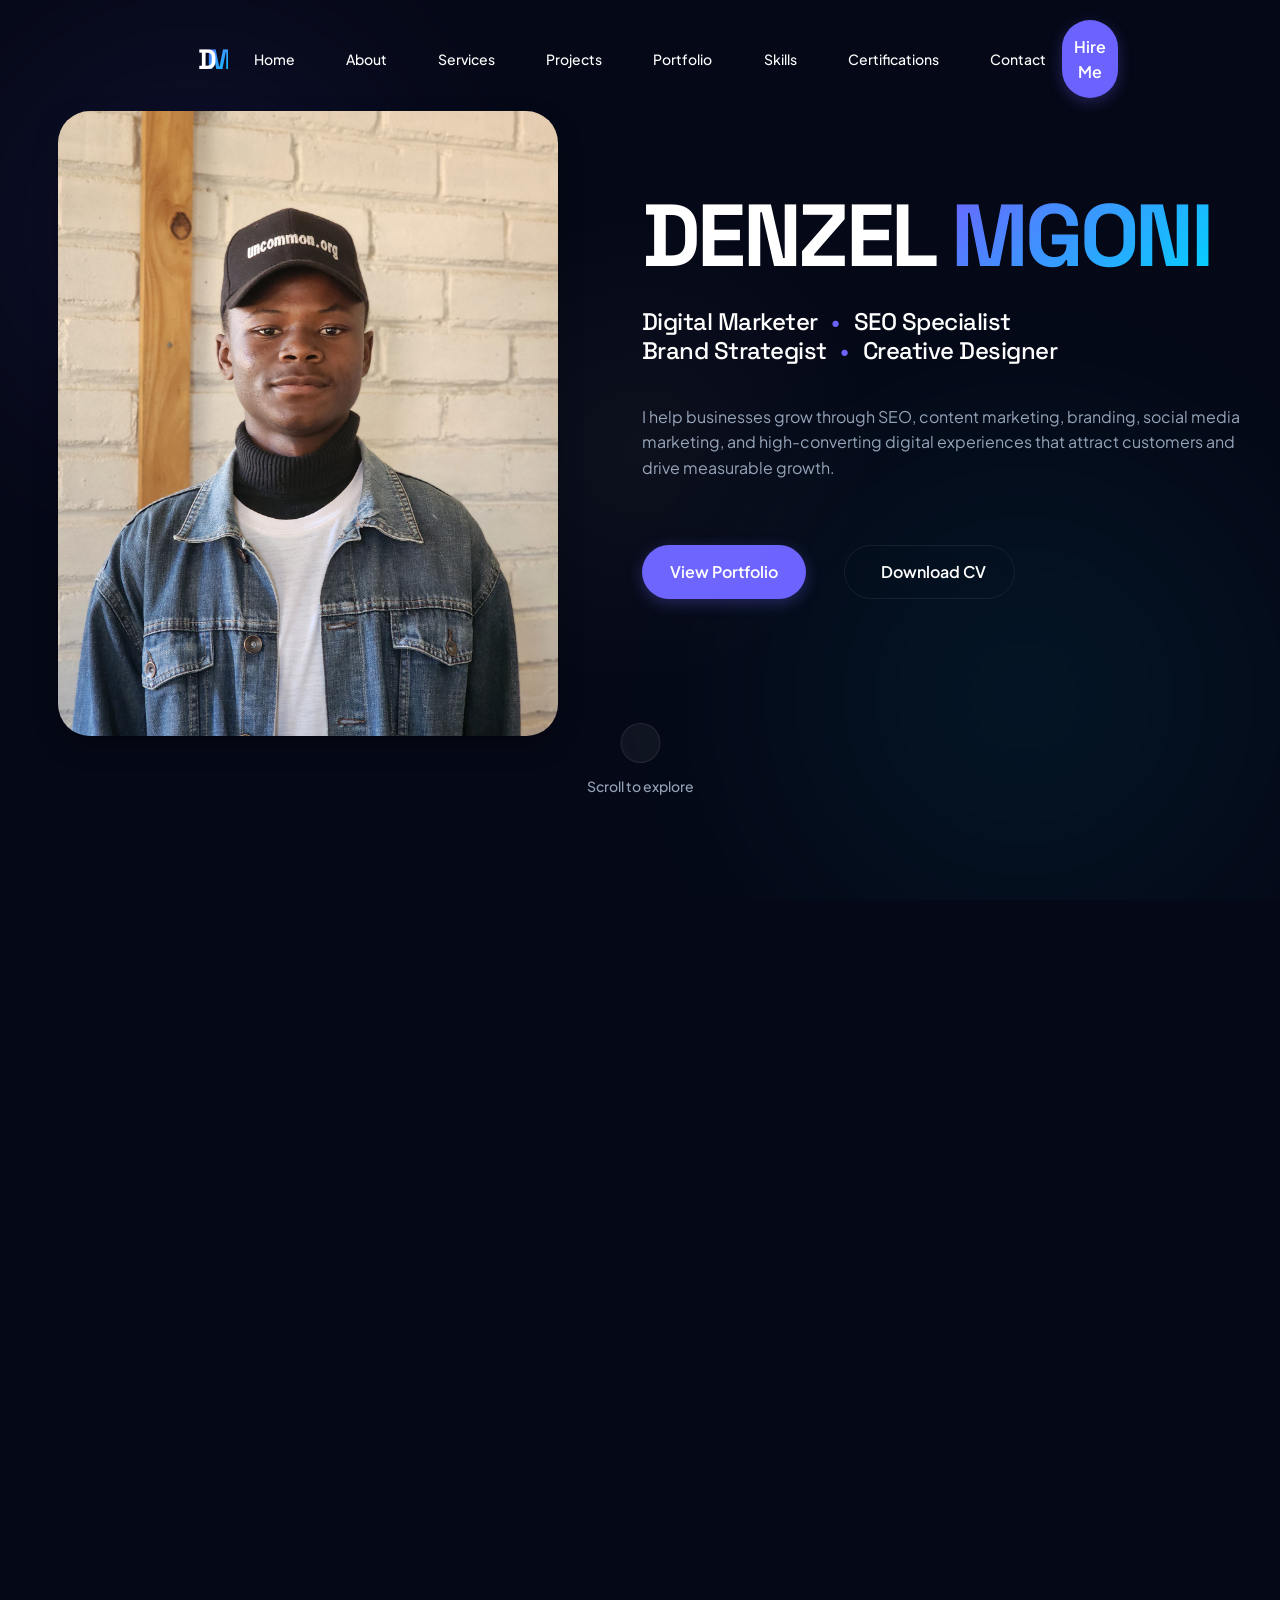
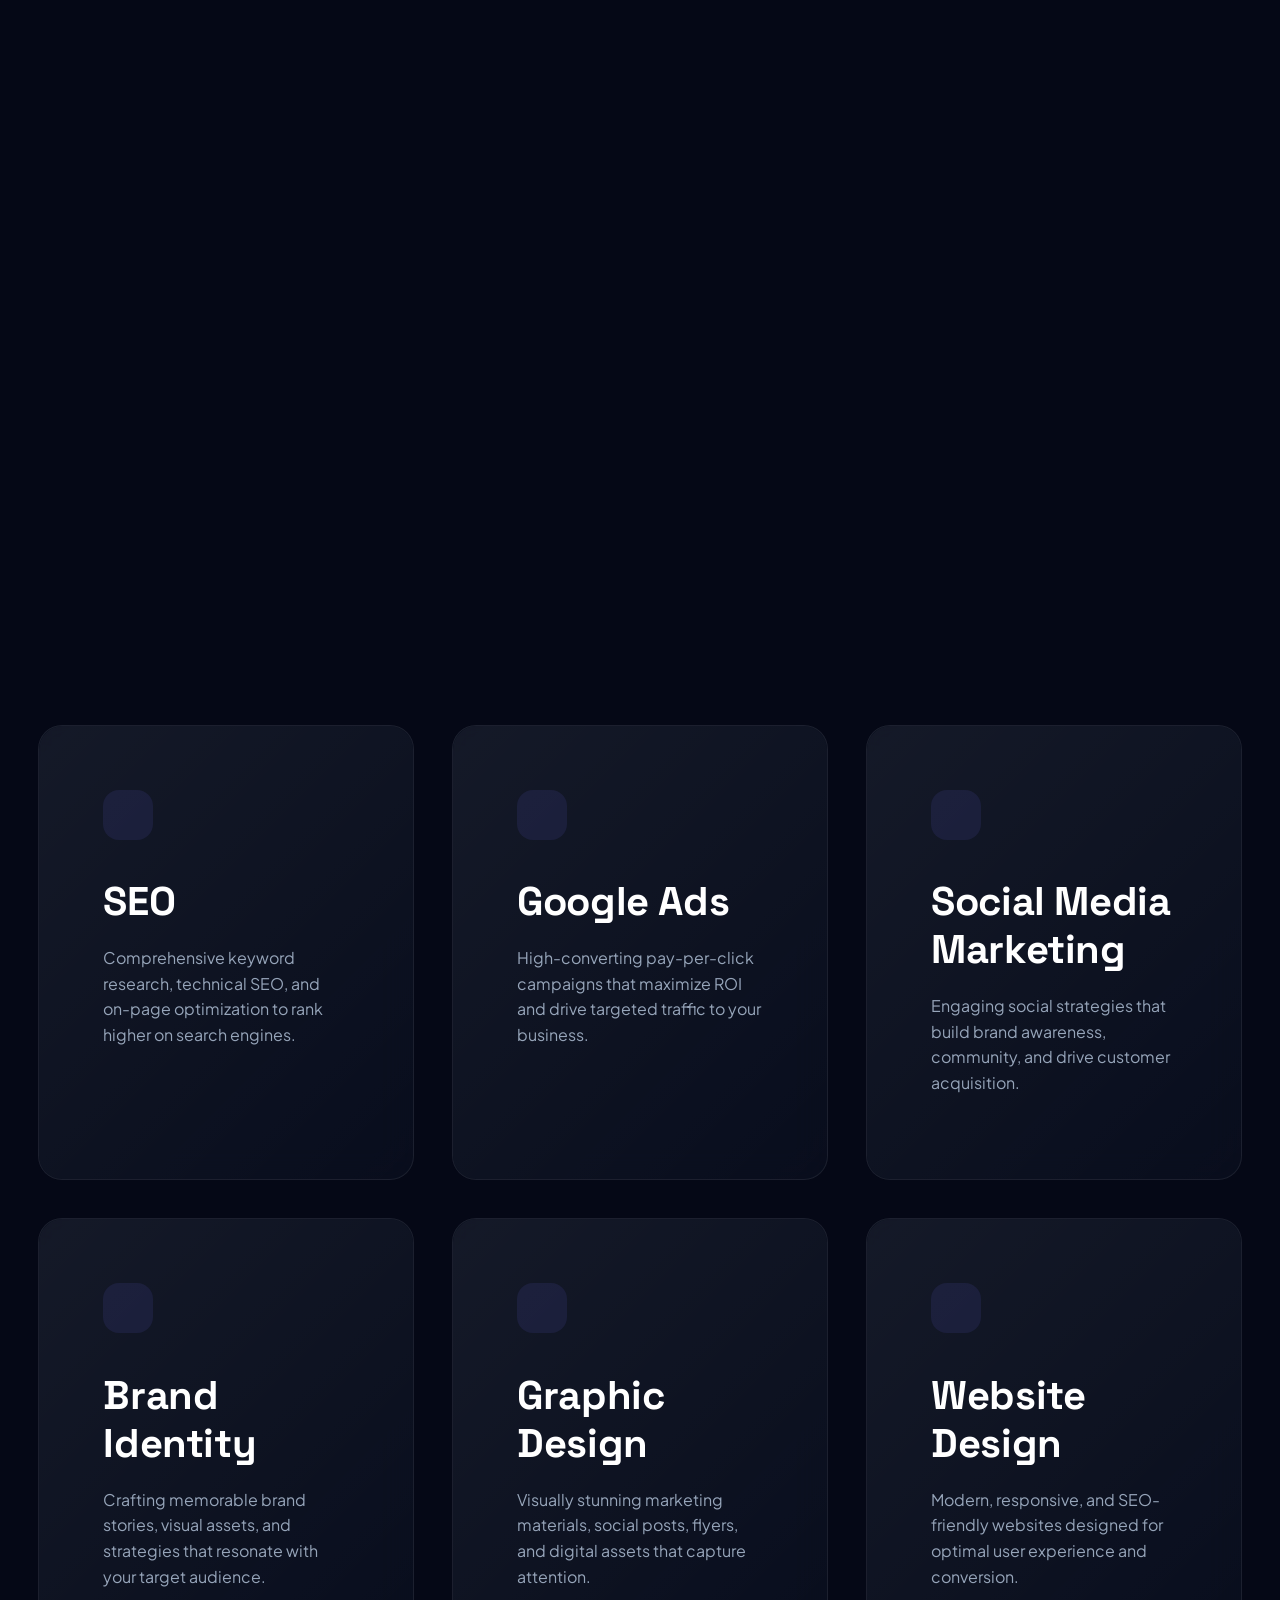
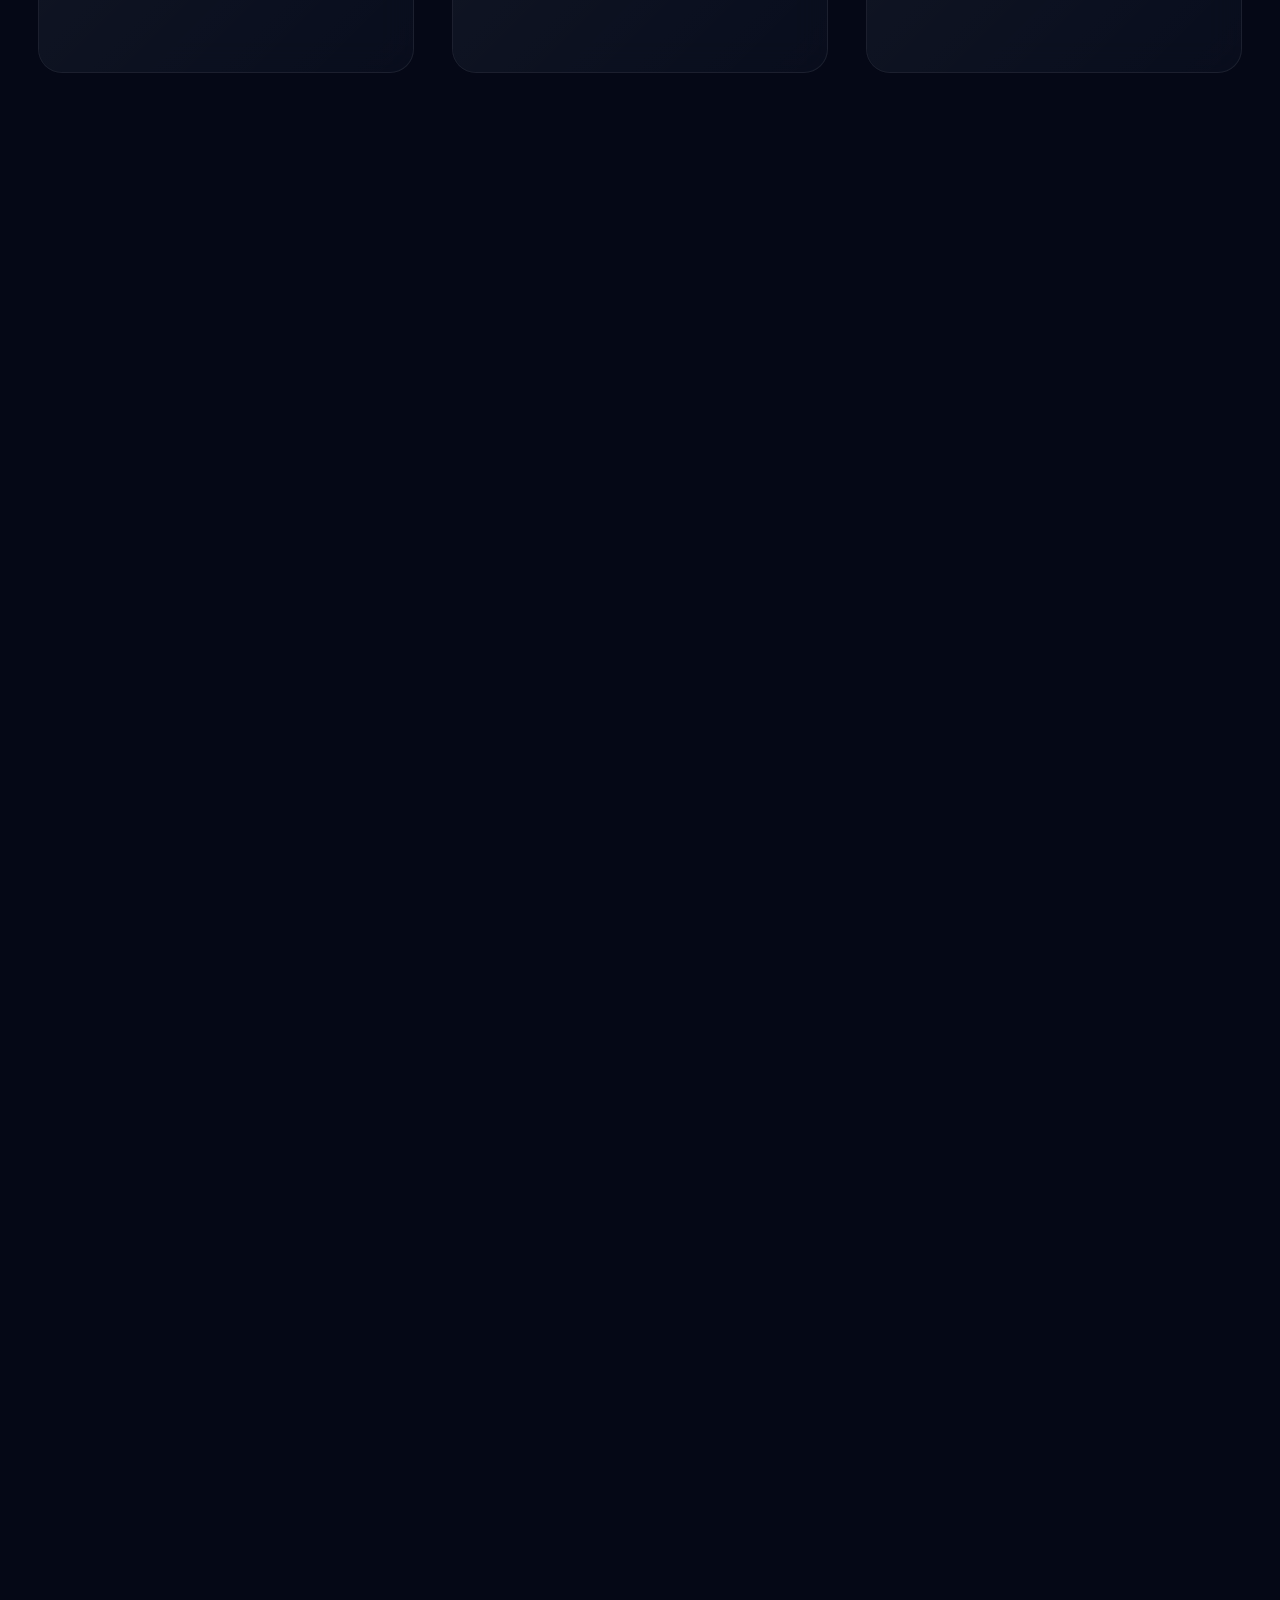
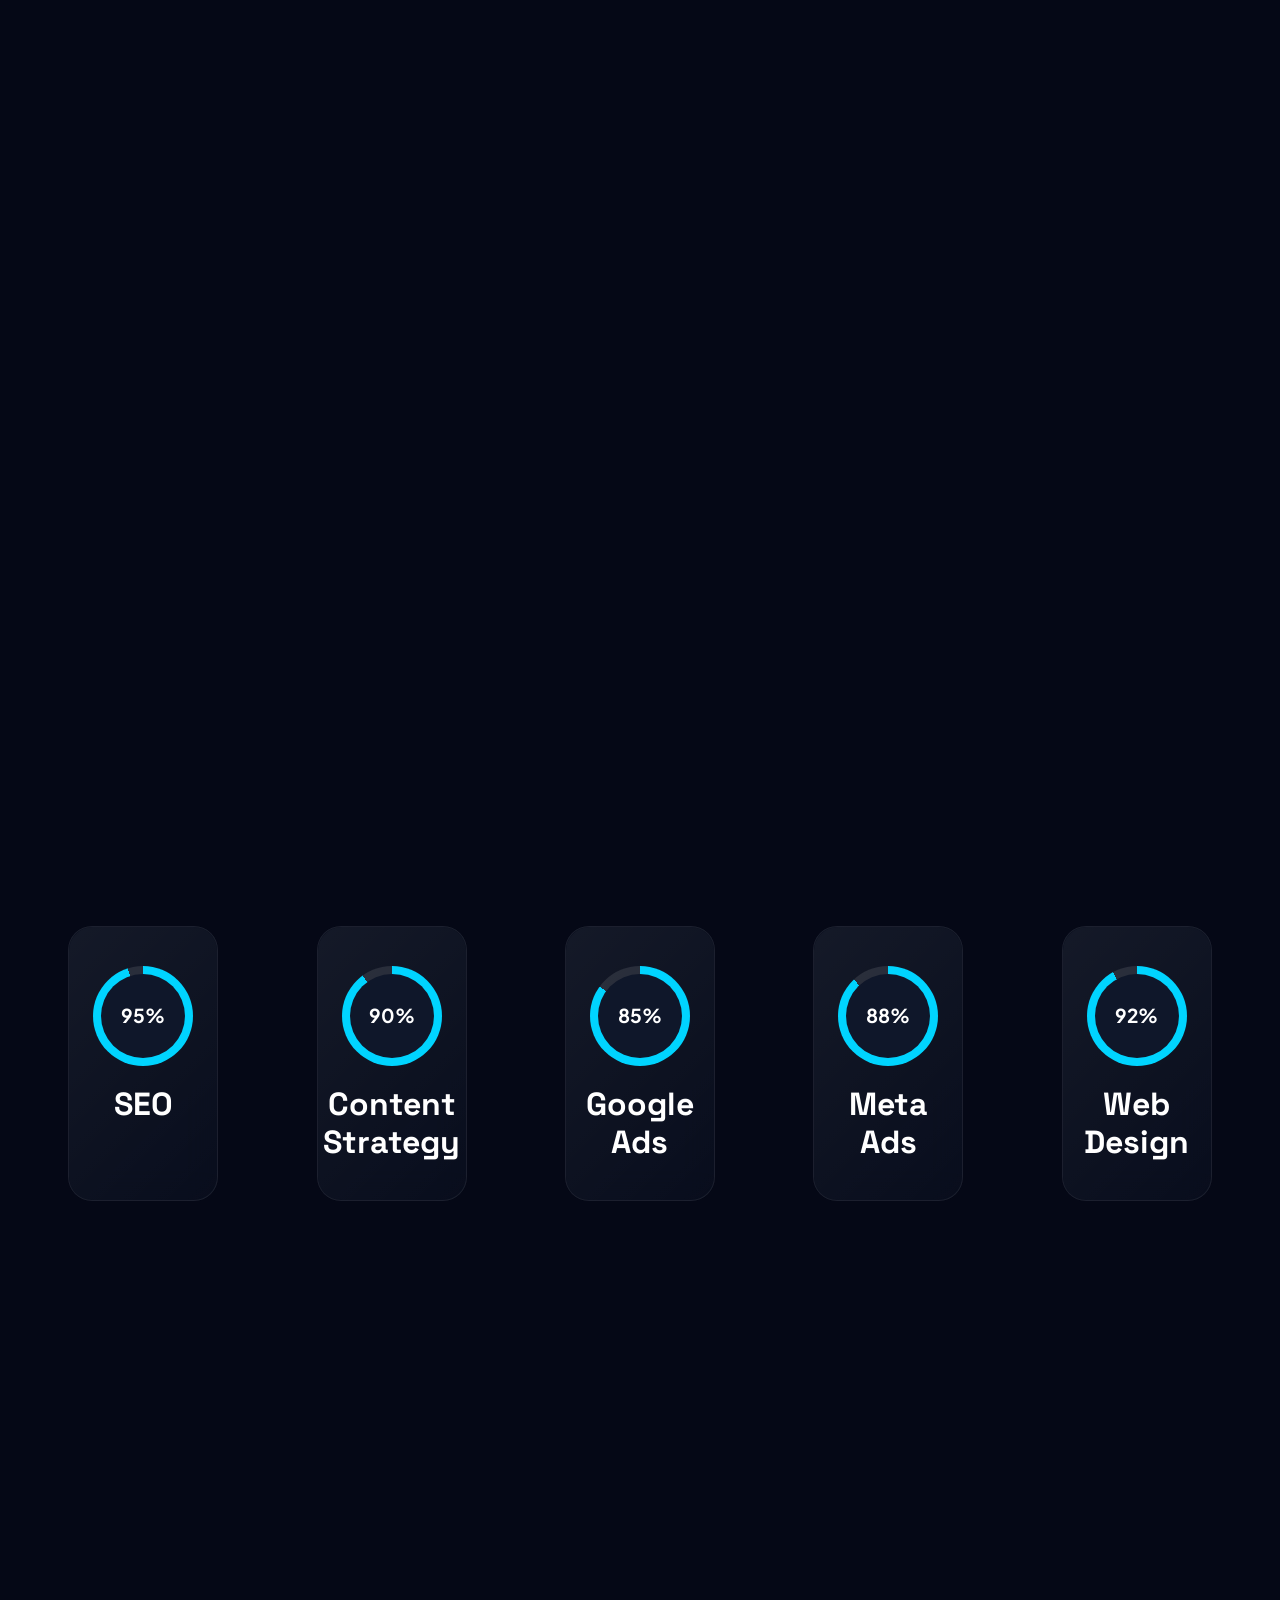
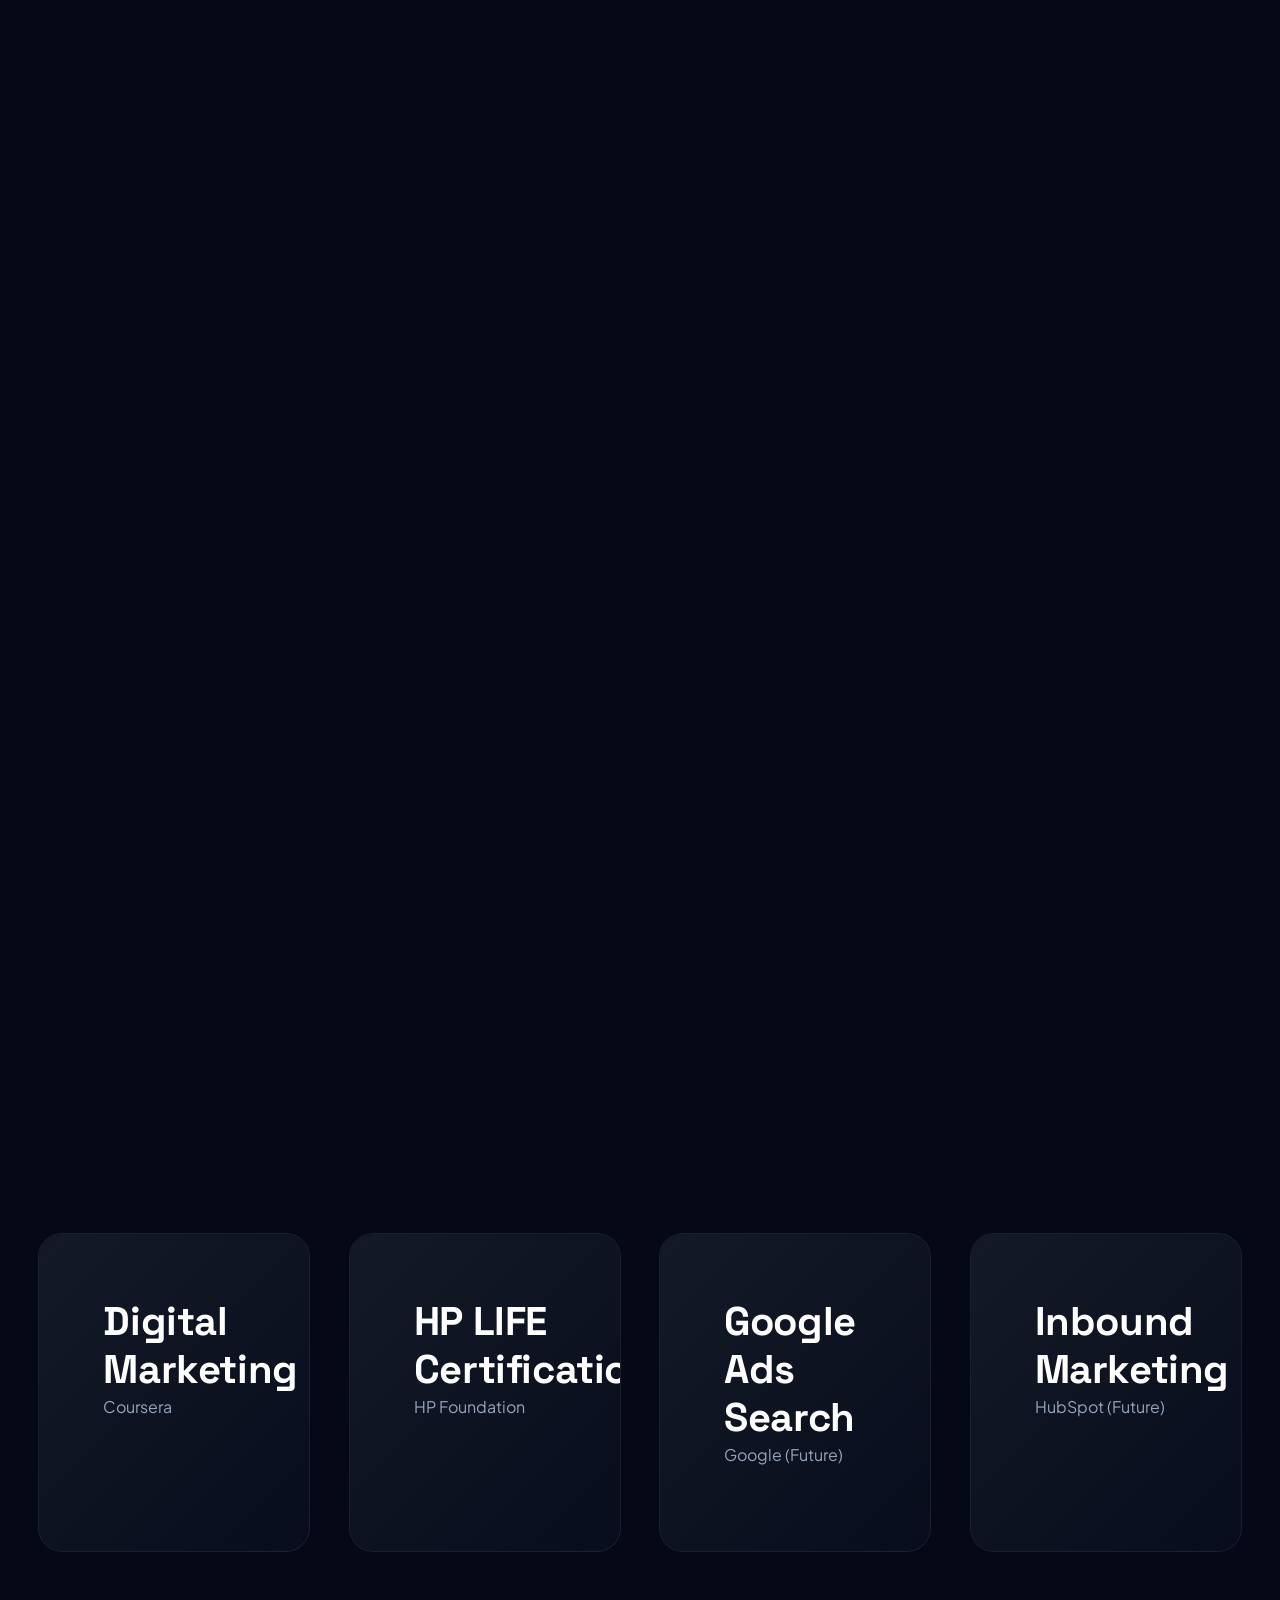
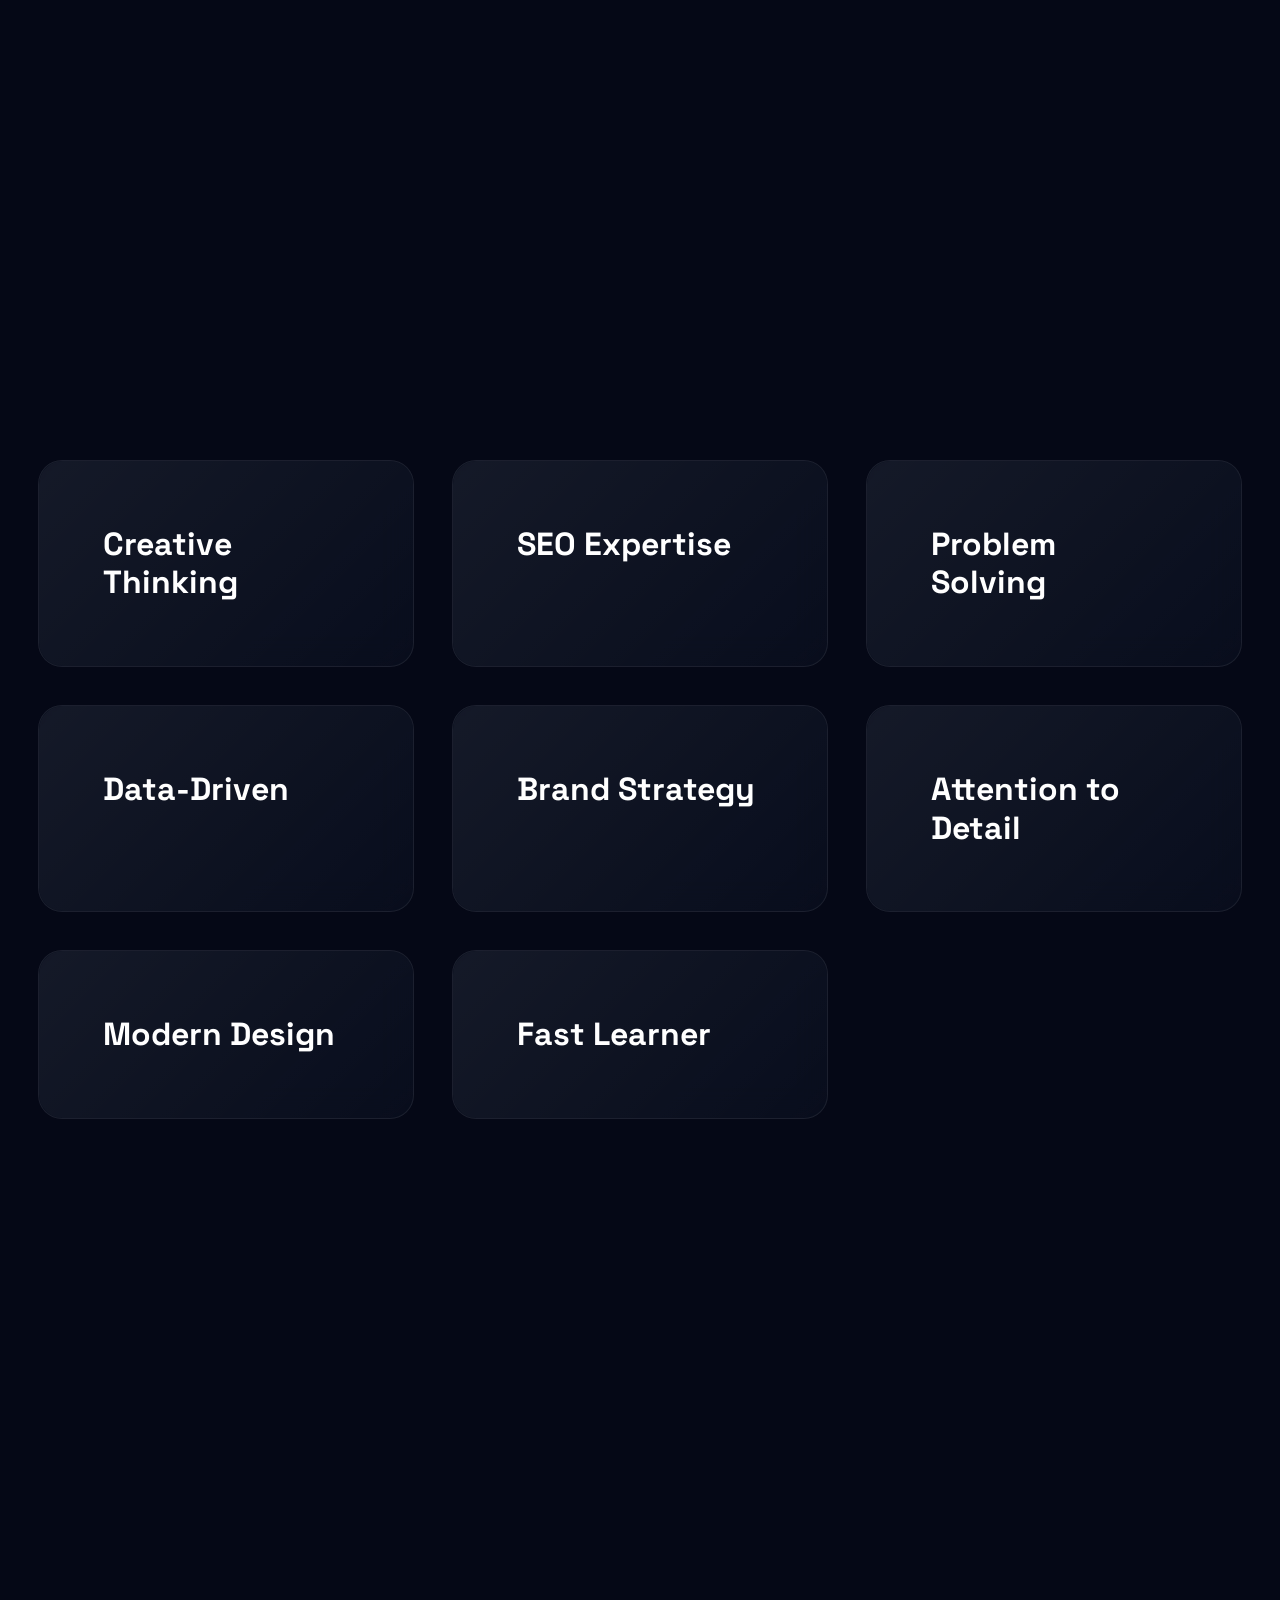
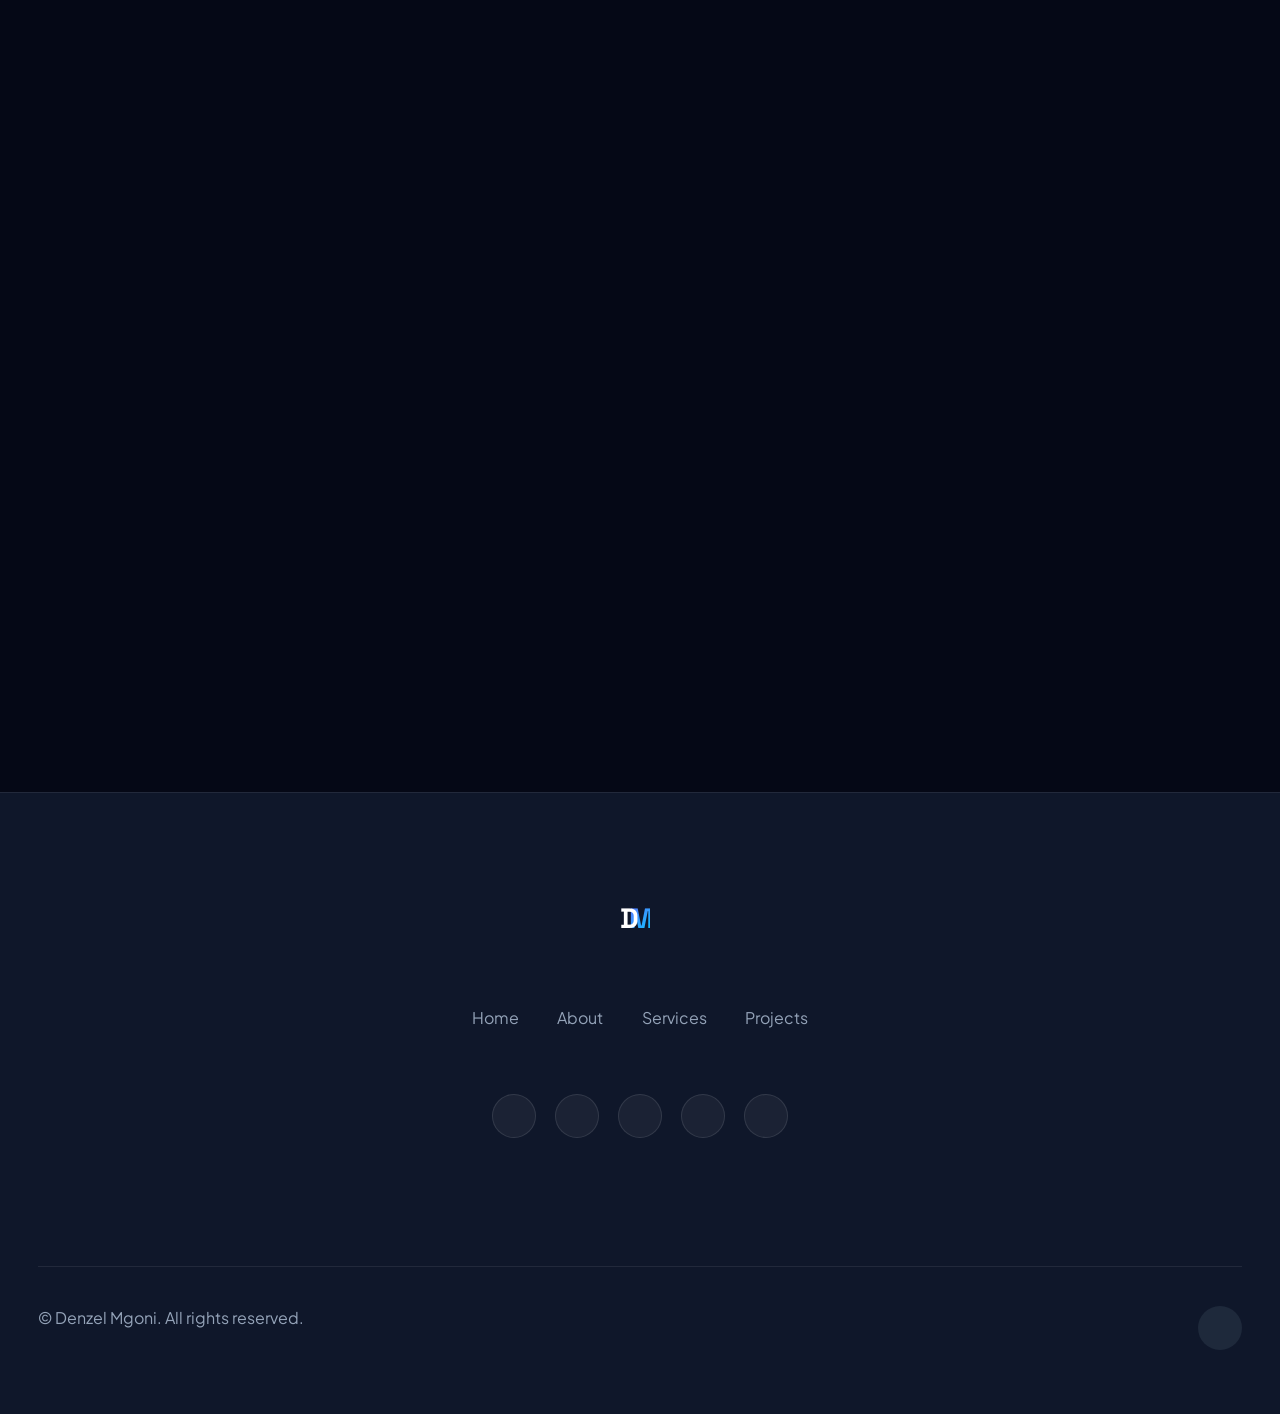
==== index.html @ 437f6dd5 "github" ====
<!DOCTYPE html>
<html lang="en">
<head>
    <meta charset="UTF-8">
    <meta name="viewport" content="width=device-width, initial-scale=1.0">
    <title>Denzel Mgoni | Digital Marketer & Strategist</title>
    <meta name="description" content="Denzel Mgoni - Digital Marketer, SEO Specialist, Brand Strategist, and Creative Designer based in Zimbabwe.">
    
    <!-- Google Fonts -->
    <link rel="preconnect" href="https://fonts.googleapis.com">
    <link rel="preconnect" href="https://fonts.gstatic.com" crossorigin>
    <link href="https://fonts.googleapis.com/css2?family=Plus+Jakarta+Sans:wght@300;400;500;600;700&family=Space+Grotesk:wght@400;500;600;700&display=swap" rel="stylesheet">
    
    <!-- CSS -->
    <link rel="stylesheet" href="css/variables.css">
    <link rel="stylesheet" href="css/base.css">
    <link rel="stylesheet" href="css/layout.css">
    <link rel="stylesheet" href="css/components.css">
    <link rel="stylesheet" href="css/animations.css">

    <!-- Lucide Icons -->
    <script src="https://unpkg.com/lucide@latest"></script>
</head>
<body class="dark-theme">
    <!-- Cursor Spotlight -->
    <div class="cursor-spotlight"></div>

    <!-- Navigation -->
    <nav class="navbar" id="navbar">
        <div class="container nav-container">
            <a href="#" class="logo-monogram magnetic" aria-label="Home">
                <div class="logo-mark">
                    <span class="logo-letter d">D</span><span class="logo-letter m">M</span>
                </div>
            </a>
            <div class="nav-links">
                <a href="#home" class="magnetic">Home</a>
                <a href="#about" class="magnetic">About</a>
                <a href="#services" class="magnetic">Services</a>
                <a href="#projects" class="magnetic">Projects</a>
                <a href="#portfolio" class="magnetic">Portfolio</a>
                <a href="#skills" class="magnetic">Skills</a>
                <a href="#certifications" class="magnetic">Certifications</a>
                <a href="#contact" class="magnetic">Contact</a>
            </div>
            <a href="#contact" class="btn btn-primary magnetic nav-cta">Hire Me</a>
            
            <button class="menu-toggle" aria-label="Toggle Menu">
                <i data-lucide="menu"></i>
            </button>
        </div>
    </nav>

    <!-- Mobile Menu -->
    <div class="mobile-menu">
        <div class="mobile-menu-content">
            <a href="#home">Home</a>
            <a href="#about">About</a>
            <a href="#services">Services</a>
            <a href="#projects">Projects</a>
            <a href="#portfolio">Portfolio</a>
            <a href="#skills">Skills</a>
            <a href="#certifications">Certifications</a>
            <a href="#contact">Contact</a>
            <a href="#contact" class="btn btn-primary">Hire Me</a>
        </div>
    </div>

    <!-- Main Content -->
    <main>
        <div class="bg-mesh">
            <div class="bg-blob blob-1"></div>
            <div class="bg-blob blob-2"></div>
        </div>

        <!-- HERO SECTION -->
        <section id="home" class="hero-section">
            <div class="container hero-container">
                <div class="hero-image-wrapper">
                    <img src="assets/profile.jpg" alt="Denzel Mgoni Portrait" class="hero-portrait float-anim">
                </div>

                <div class="hero-content">
                    <h1 class="hero-heading">DENZEL <span class="text-gradient">MGONI</span></h1>
                    <h2 class="hero-subtitle">
                        Digital Marketer <span class="dot">&bull;</span> SEO Specialist <br>
                        Brand Strategist <span class="dot">&bull;</span> Creative Designer
                    </h2>
                    <p class="hero-description">
                        I help businesses grow through SEO, content marketing, branding, social media marketing, and high-converting digital experiences that attract customers and drive measurable growth.
                    </p>
                    <div class="hero-buttons">
                        <a href="#projects" class="btn btn-primary magnetic">View Portfolio</a>
                        <a href="#" class="btn btn-outline magnetic">
                            <i data-lucide="download"></i> Download CV
                        </a>
                    </div>
                </div>
            </div>
            
            <a href="#about" class="scroll-indicator magnetic" aria-label="Scroll to explore">
                <div class="scroll-arrow">
                    <i data-lucide="chevron-down"></i>
                </div>
                <span>Scroll to explore</span>
            </a>
        </section>

        <!-- ABOUT SECTION -->
        <section id="about" class="about-section">
            <div class="container about-container">
                <div class="about-content reveal-left">
                    <span class="section-subtitle">About Me</span>
                    <h2>Combining Creativity With <span class="text-gradient">Data-Driven Marketing</span></h2>
                    <p>I enjoy helping businesses grow using digital marketing, branding, SEO, and creative strategy. With a deep understanding of the digital landscape, I bridge the gap between aesthetic design and performance marketing.</p>
                    <p>My passion lies in crafting high-converting digital experiences that not only look visually stunning but also drive measurable growth and ROI for my clients.</p>
                </div>
                <div class="about-skills stagger-grid reveal-right">
                    <div class="glass-card skill-card"><i data-lucide="search"></i> SEO</div>
                    <div class="glass-card skill-card"><i data-lucide="file-text"></i> Content Strategy</div>
                    <div class="glass-card skill-card"><i data-lucide="award"></i> Brand Identity</div>
                    <div class="glass-card skill-card"><i data-lucide="smartphone"></i> Social Media Marketing</div>
                    <div class="glass-card skill-card"><i data-lucide="mouse-pointer-click"></i> Google Ads</div>
                    <div class="glass-card skill-card"><i data-lucide="pen-tool"></i> Graphic Design</div>
                    <div class="glass-card skill-card"><i data-lucide="layout"></i> Website Design</div>
                    <div class="glass-card skill-card"><i data-lucide="bar-chart-2"></i> Analytics</div>
                </div>
            </div>
        </section>

        <!-- SERVICES SECTION -->
        <section id="services" class="services-section">
            <div class="container">
                <div class="section-header reveal-up">
                    <span class="section-subtitle">What I Do</span>
                    <h2>Premium <span class="text-gradient">Services</span></h2>
                </div>
                <div class="services-grid stagger-grid">
                    <!-- Service 1 -->
                    <div class="glass-card service-card">
                        <div class="service-icon"><i data-lucide="search"></i></div>
                        <h3>SEO</h3>
                        <p>Comprehensive keyword research, technical SEO, and on-page optimization to rank higher on search engines.</p>
                    </div>
                    <!-- Service 2 -->
                    <div class="glass-card service-card">
                        <div class="service-icon"><i data-lucide="bar-chart"></i></div>
                        <h3>Google Ads</h3>
                        <p>High-converting pay-per-click campaigns that maximize ROI and drive targeted traffic to your business.</p>
                    </div>
                    <!-- Service 3 -->
                    <div class="glass-card service-card">
                        <div class="service-icon"><i data-lucide="share-2"></i></div>
                        <h3>Social Media Marketing</h3>
                        <p>Engaging social strategies that build brand awareness, community, and drive customer acquisition.</p>
                    </div>
                    <!-- Service 4 -->
                    <div class="glass-card service-card">
                        <div class="service-icon"><i data-lucide="award"></i></div>
                        <h3>Brand Identity</h3>
                        <p>Crafting memorable brand stories, visual assets, and strategies that resonate with your target audience.</p>
                    </div>
                    <!-- Service 5 -->
                    <div class="glass-card service-card">
                        <div class="service-icon"><i data-lucide="pen-tool"></i></div>
                        <h3>Graphic Design</h3>
                        <p>Visually stunning marketing materials, social posts, flyers, and digital assets that capture attention.</p>
                    </div>
                    <!-- Service 6 -->
                    <div class="glass-card service-card">
                        <div class="service-icon"><i data-lucide="layout"></i></div>
                        <h3>Website Design</h3>
                        <p>Modern, responsive, and SEO-friendly websites designed for optimal user experience and conversion.</p>
                    </div>
                </div>
            </div>
        </section>

        <!-- FEATURED PROJECTS -->
        <section id="portfolio" class="portfolio-section">
            <div class="container">
                <div class="section-header reveal-up">
                    <span class="section-subtitle">Case Studies & Work</span>
                    <h2>Featured <span class="text-gradient">Projects</span></h2>
                </div>
                
                <div class="portfolio-filters reveal-up">
                    <button class="filter-btn active" data-filter="all">All</button>
                    <button class="filter-btn" data-filter="featured">Featured</button>
                    <button class="filter-btn" data-filter="marketing">Digital Marketing</button>
                    <button class="filter-btn" data-filter="design">Design</button>
                    <button class="filter-btn" data-filter="flyers">Flyers</button>
                    <button class="filter-btn" data-filter="development">Development</button>
                </div>

                <div class="portfolio-grid">
                    <!-- Project 1: PLANOVA (Featured, Marketing) -->
                    <div class="portfolio-card glass-card reveal-up" data-category="featured marketing">
                        <div class="card-image">
                            <img src="https://images.unsplash.com/photo-1460925895917-afdab827c52f?auto=format&fit=crop&q=80&w=1200" alt="PLANOVA Dashboard Mockup">
                            <span class="card-badge">Marketing</span>
                        </div>
                        <div class="card-content">
                            <h3>PLANOVA</h3>
                            <p>A comprehensive digital marketing and SEO overhaul for a B2B SaaS platform.</p>
                            <div class="card-meta">
                                <span><i data-lucide="user"></i> SEO Strategy, Web Design</span>
                                <span><i data-lucide="tool"></i> SEMrush, Google Analytics</span>
                            </div>
                            <button class="btn btn-outline view-case-study">View Case Study</button>
                        </div>
                        <div class="hidden-case-study-data" style="display:none;">
                            <div class="cs-overview">A comprehensive digital marketing and SEO overhaul for a B2B SaaS platform aimed at scaling enterprise lead generation.</div>
                            <div class="cs-challenge">Low organic traffic, high bounce rate, and poor conversion rates from paid campaigns.</div>
                            <div class="cs-solution">Executed a complete Technical SEO audit, rebuilt the content strategy around long-tail SaaS keywords, and redesigned the core landing pages for better UX.</div>
                            <div class="cs-results">Results / Outcomes: +150% organic traffic in 6 months, 35% increase in demo signups, 40% reduction in CPC.</div>
                        </div>
                    </div>

                    <!-- Project 2: KINGMAX (Featured, Design, Marketing) -->
                    <div class="portfolio-card glass-card reveal-up" data-category="featured design marketing">
                        <div class="card-image">
                            <img src="https://images.unsplash.com/photo-1551288049-bebda4e38f71?auto=format&fit=crop&q=80&w=1200" alt="KINGMAX Campaign Mockup">
                            <span class="card-badge">Design & Marketing</span>
                        </div>
                        <div class="card-content">
                            <h3>KINGMAX</h3>
                            <p>Brand identity and Google Ads campaign for a premium lifestyle brand.</p>
                            <div class="card-meta">
                                <span><i data-lucide="user"></i> Brand Strategist, PPC</span>
                                <span><i data-lucide="tool"></i> Google Ads, Illustrator</span>
                            </div>
                            <button class="btn btn-outline view-case-study">View Case Study</button>
                        </div>
                        <div class="hidden-case-study-data" style="display:none;">
                            <div class="cs-overview">Brand identity and Google Ads campaign designed to launch a new premium lifestyle brand into a highly competitive market.</div>
                            <div class="cs-challenge">High CPA (Cost Per Acquisition) and an inconsistent brand messaging across social channels.</div>
                            <div class="cs-solution">Led a full rebranding initiative, designed cohesive visual assets, and launched highly targeted search and display ad copy.</div>
                            <div class="cs-results">Results / Outcomes: 40% reduction in CPA, 2x Return on Ad Spend (ROAS) within the first quarter.</div>
                        </div>
                    </div>

                    <!-- Project 3: PRIMESTAY (Featured, Design) -->
                    <div class="portfolio-card glass-card reveal-up" data-category="featured design">
                        <div class="card-image">
                            <img src="https://images.unsplash.com/photo-1522542550221-31fd19575a2d?auto=format&fit=crop&q=80&w=1200" alt="PRIMESTAY Design Mockup">
                            <span class="card-badge">Web Design</span>
                        </div>
                        <div class="card-content">
                            <h3>PRIMESTAY</h3>
                            <p>Website design and social media marketing for a luxury real estate agency.</p>
                            <div class="card-meta">
                                <span><i data-lucide="user"></i> Web Designer, Social Media</span>
                                <span><i data-lucide="tool"></i> Figma, Meta Ads</span>
                            </div>
                            <button class="btn btn-outline view-case-study">View Case Study</button>
                        </div>
                        <div class="hidden-case-study-data" style="display:none;">
                            <div class="cs-overview">Website design and social media marketing strategy to elevate the digital presence of a luxury real estate agency.</div>
                            <div class="cs-challenge">An outdated web presence that was failing to attract high-net-worth clients and a stagnant social media following.</div>
                            <div class="cs-solution">Designed a modern, luxurious, mobile-first website and implemented a targeted Meta Ads strategy focusing on exclusive property listings.</div>
                            <div class="cs-results">Results / Outcomes: Generated 500+ high-quality leads in 3 months and increased social engagement by 300%.</div>
                        </div>
                    </div>

                    <!-- Placeholder: Development -->
                    <div class="portfolio-card glass-card reveal-up" data-category="development">
                        <div class="card-image">
                            <img src="https://images.unsplash.com/photo-1555066931-4365d14bab8c?auto=format&fit=crop&q=80&w=1200" alt="Development Project">
                            <span class="card-badge">Development</span>
                        </div>
                        <div class="card-content">
                            <h3>E-Commerce Platform</h3>
                            <p>A fast, responsive web interface for a modern retail brand.</p>
                            <div class="card-meta">
                                <span><i data-lucide="user"></i> Frontend Developer</span>
                                <span><i data-lucide="tool"></i> HTML, CSS, JavaScript</span>
                            </div>
                            <button class="btn btn-outline view-case-study">View Case Study</button>
                        </div>
                        <div class="hidden-case-study-data" style="display:none;">
                            <div class="cs-overview">A fast, responsive web interface for a modern retail brand requiring seamless user navigation.</div>
                            <div class="cs-challenge">Slow load times and non-responsive mobile views were causing high cart abandonment rates.</div>
                            <div class="cs-solution">Rewrote the frontend architecture using modern HTML/CSS/JS, optimizing images and implementing a mobile-first grid.</div>
                            <div class="cs-results">Results / Outcomes: [Placeholder for actual client results, e.g., improved load times by X seconds].</div>
                        </div>
                    </div>

                    <!-- Placeholder: Flyers -->
                    <div class="portfolio-card glass-card reveal-up" data-category="flyers">
                        <div class="card-image">
                            <img src="https://images.unsplash.com/photo-1563986768609-322da13575f3?auto=format&fit=crop&q=80&w=1200" alt="Flyer Design">
                            <span class="card-badge">Flyer Design</span>
                        </div>
                        <div class="card-content">
                            <h3>Event Promo Series</h3>
                            <p>High-impact promotional flyer designs for a summer festival.</p>
                            <div class="card-meta">
                                <span><i data-lucide="user"></i> Creative Designer</span>
                                <span><i data-lucide="tool"></i> Photoshop, Canva</span>
                            </div>
                            <button class="btn btn-outline view-case-study">View Case Study</button>
                        </div>
                        <div class="hidden-case-study-data" style="display:none;">
                            <div class="cs-overview">A series of high-impact promotional flyer designs intended for both print and digital distribution.</div>
                            <div class="cs-challenge">Needed to capture the vibrant, energetic feel of a summer festival while keeping critical event details legible.</div>
                            <div class="cs-solution">Developed a dynamic visual language using bold typography, contrasting gradients, and custom photo manipulation.</div>
                            <div class="cs-results">Results / Outcomes: [Placeholder for actual results, e.g., tickets sold, event attendance].</div>
                        </div>
                    </div>
                </div>
            </div>
        </section>

        <!-- Case Study Modal (Hidden by default) -->
        <div id="case-study-modal" class="modal-overlay">
            <div class="modal-content glass-card">
                <button class="modal-close" aria-label="Close Modal"><i data-lucide="x"></i></button>
                <div class="modal-scroll-area">
                    <div class="modal-header">
                        <span class="modal-category text-gradient">Category</span>
                        <h2 class="modal-title">Project Title</h2>
                    </div>
                    <div class="modal-image-wrapper">
                        <img class="modal-image" src="" alt="Project Image">
                    </div>
                    <div class="modal-body">
                        <div class="modal-section">
                            <h3>Overview</h3>
                            <p class="modal-overview">Overview text...</p>
                        </div>
                        <div class="modal-grid-2">
                            <div class="modal-section">
                                <h3>The Challenge</h3>
                                <p class="modal-challenge">Challenge text...</p>
                            </div>
                            <div class="modal-section">
                                <h3>The Strategy / Solution</h3>
                                <p class="modal-solution">Solution text...</p>
                            </div>
                        </div>
                        <div class="modal-grid-2">
                            <div class="modal-section">
                                <h3>My Role</h3>
                                <p class="modal-role">Role...</p>
                            </div>
                            <div class="modal-section">
                                <h3>Tools Used</h3>
                                <p class="modal-tools">Tools...</p>
                            </div>
                        </div>
                        <div class="modal-section modal-highlight-box">
                            <h3>Results & Outcomes</h3>
                            <p class="modal-results">Results...</p>
                        </div>
                    </div>
                    <div class="modal-footer">
                        <button class="btn btn-primary modal-close-btn">Back to Projects</button>
                    </div>
                </div>
            </div>
        </div>

        
<!-- SKILLS & TOOLS -->
        <section id="skills" class="skills-section">
            <div class="container">
                <div class="section-header reveal-up">
                    <span class="section-subtitle">Expertise</span>
                    <h2>SEO & Marketing <span class="text-gradient">Skills</span></h2>
                </div>
                
                <!-- Circular Indicators (Simulated via CSS) -->
                <div class="skills-circular-grid stagger-grid">
                    <div class="skill-circle glass-card">
                        <div class="circle-progress" style="--prog: 95%;"><span>95%</span></div>
                        <h4>SEO</h4>
                    </div>
                    <div class="skill-circle glass-card">
                        <div class="circle-progress" style="--prog: 90%;"><span>90%</span></div>
                        <h4>Content Strategy</h4>
                    </div>
                    <div class="skill-circle glass-card">
                        <div class="circle-progress" style="--prog: 85%;"><span>85%</span></div>
                        <h4>Google Ads</h4>
                    </div>
                    <div class="skill-circle glass-card">
                        <div class="circle-progress" style="--prog: 88%;"><span>88%</span></div>
                        <h4>Meta Ads</h4>
                    </div>
                    <div class="skill-circle glass-card">
                        <div class="circle-progress" style="--prog: 92%;"><span>92%</span></div>
                        <h4>Web Design</h4>
                    </div>
                </div>

                <div class="tools-grid reveal-up" style="margin-top: var(--space-xl);">
                    <h3 class="text-center" style="margin-bottom: var(--space-md);">Tools I Use</h3>
                    <div class="tools-logos">
                        <!-- Simulated logos using text for demo -->
                        <div class="tool-logo magnetic">Google Analytics</div>
                        <div class="tool-logo magnetic">Search Console</div>
                        <div class="tool-logo magnetic">Google Ads</div>
                        <div class="tool-logo magnetic">Meta Business Suite</div>
                        <div class="tool-logo magnetic">Canva</div>
                        <div class="tool-logo magnetic">Figma</div>
                        <div class="tool-logo magnetic">CapCut</div>
                        <div class="tool-logo magnetic">Mailchimp</div>
                        <div class="tool-logo magnetic">WordPress</div>
                        <div class="tool-logo magnetic">Notion</div>
                        <div class="tool-logo magnetic">ChatGPT</div>
                        <div class="tool-logo magnetic">VS Code</div>
                    </div>
                </div>
            </div>
        </section>

        <!-- WORK PROCESS -->
        <section class="process-section">
            <div class="container">
                <div class="section-header reveal-up">
                    <span class="section-subtitle">Workflow</span>
                    <h2>My <span class="text-gradient">Work Process</span></h2>
                </div>
                <div class="timeline reveal-up">
                    <div class="timeline-item">
                        <div class="timeline-dot"></div>
                        <div class="timeline-content glass-card">
                            <h4>Discover & Research</h4>
                            <p>Understanding the brand, audience, and market landscape.</p>
                        </div>
                    </div>
                    <div class="timeline-item">
                        <div class="timeline-dot"></div>
                        <div class="timeline-content glass-card">
                            <h4>Strategy</h4>
                            <p>Developing data-driven marketing and SEO strategies.</p>
                        </div>
                    </div>
                    <div class="timeline-item">
                        <div class="timeline-dot"></div>
                        <div class="timeline-content glass-card">
                            <h4>Design & Build</h4>
                            <p>Crafting visual assets, websites, and campaign materials.</p>
                        </div>
                    </div>
                    <div class="timeline-item">
                        <div class="timeline-dot"></div>
                        <div class="timeline-content glass-card">
                            <h4>Launch</h4>
                            <p>Executing campaigns and deploying digital experiences.</p>
                        </div>
                    </div>
                    <div class="timeline-item">
                        <div class="timeline-dot"></div>
                        <div class="timeline-content glass-card">
                            <h4>Measure & Optimize</h4>
                            <p>Analyzing data and refining for maximum ROI and scale.</p>
                        </div>
                    </div>
                </div>
            </div>
        </section>

        <!-- CERTIFICATIONS -->
        <section id="certifications" class="certifications-section">
            <div class="container">
                <div class="section-header reveal-up">
                    <span class="section-subtitle">Achievements</span>
                    <h2>My <span class="text-gradient">Certifications</span></h2>
                </div>
                <div class="cert-slider stagger-grid">
                    <div class="glass-card cert-card">
                        <i data-lucide="award"></i>
                        <h3>Digital Marketing</h3>
                        <p>Coursera</p>
                    </div>
                    <div class="glass-card cert-card">
                        <i data-lucide="award"></i>
                        <h3>HP LIFE Certification</h3>
                        <p>HP Foundation</p>
                    </div>
                    <div class="glass-card cert-card">
                        <i data-lucide="award"></i>
                        <h3>Google Ads Search</h3>
                        <p>Google (Future)</p>
                    </div>
                    <div class="glass-card cert-card">
                        <i data-lucide="award"></i>
                        <h3>Inbound Marketing</h3>
                        <p>HubSpot (Future)</p>
                    </div>
                </div>
            </div>
        </section>

        <!-- WHY WORK WITH ME & TESTIMONIALS -->
        <section class="why-me-section">
            <div class="container">
                <div class="section-header reveal-up">
                    <span class="section-subtitle">The Advantage</span>
                    <h2>Why Work <span class="text-gradient">With Me</span></h2>
                </div>
                <div class="why-grid stagger-grid">
                    <div class="glass-card why-card"><h4>Creative Thinking</h4></div>
                    <div class="glass-card why-card"><h4>SEO Expertise</h4></div>
                    <div class="glass-card why-card"><h4>Problem Solving</h4></div>
                    <div class="glass-card why-card"><h4>Data-Driven</h4></div>
                    <div class="glass-card why-card"><h4>Brand Strategy</h4></div>
                    <div class="glass-card why-card"><h4>Attention to Detail</h4></div>
                    <div class="glass-card why-card"><h4>Modern Design</h4></div>
                    <div class="glass-card why-card"><h4>Fast Learner</h4></div>
                </div>
            </div>
        </section>

        <!-- CONTACT -->
        <section id="contact" class="contact-section">
            <div class="container">
                <div class="contact-wrapper glass-card reveal-up">
                    <div class="contact-content">
                        <h2>Let's Grow Your <span class="text-gradient">Brand.</span></h2>
                        <p>I'm currently available for internships, freelance work, collaborations, and full-time opportunities. Let's build something amazing together.</p>
                        
                        <div class="contact-cards">
                            <a href="mailto:denzelmgoni1111@gmail.com" class="contact-method-card magnetic">
                                <i data-lucide="mail"></i>
                                <span>denzelmgoni1111@gmail.com</span>
                            </a>
                            <a href="https://wa.me/263778669888" target="_blank" rel="noopener noreferrer" class="contact-method-card magnetic">
                                <i data-lucide="message-circle"></i>
                                <span>+263 778 669 888</span>
                            </a>
                            <a href="tel:+263778669888" class="contact-method-card magnetic">
                                <i data-lucide="phone"></i>
                                <span>+263 778 669 888</span>
                            </a>
                            <a href="https://www.linkedin.com/in/denzel-mgoni-63b2173ab" target="_blank" rel="noopener noreferrer" class="contact-method-card magnetic">
                                <i>
                                    <svg xmlns="http://www.w3.org/2000/svg" viewBox="0 0 24 24" style="width: 100%; height: 100%;">
                                        <path fill="none" stroke="currentColor" stroke-linecap="round" stroke-linejoin="round" stroke-width="2" d="M8 8h.002M8 11v5m3-6v2m0 0v4m0-4c0-.5.917-1.783 2-2c1.38-.276 3 .5 3 2v4M6 20h12a2 2 0 0 0 2-2V6a2 2 0 0 0-2-2H6a2 2 0 0 0-2 2v12a2 2 0 0 0 2 2" />
                                    </svg>
                                </i>
                                <span>Denzel Mgoni</span>
                            </a>
                        </div>
                    </div>
                </div>
            </div>
        </section>
    </main>

    <!-- Footer -->
    <footer class="footer">
        <div class="container footer-container">
            <a href="#" class="logo-monogram magnetic" aria-label="Home">
                <div class="logo-mark">
                    <span class="logo-letter d">D</span><span class="logo-letter m">M</span>
                </div>
            </a>
            <div class="footer-links">
                <a href="#home" class="magnetic">Home</a>
                <a href="#about" class="magnetic">About</a>
                <a href="#services" class="magnetic">Services</a>
                <a href="#projects" class="magnetic">Projects</a>
            </div>
            <div class="footer-social">
                <a href="#" class="social-icon magnetic" aria-label="LinkedIn"><i data-lucide="linkedin"></i></a>
                <a href="#" class="social-icon magnetic" aria-label="GitHub"><i data-lucide="github"></i></a>
                <a href="#" class="social-icon magnetic" aria-label="WhatsApp"><i data-lucide="message-circle"></i></a>
                <a href="#" class="social-icon magnetic" aria-label="Phone"><i data-lucide="phone"></i></a>
                <a href="#" class="social-icon magnetic" aria-label="Email"><i data-lucide="mail"></i></a>
            </div>
            <div class="footer-bottom">
                <p>&copy; <span id="year"></span> Denzel Mgoni. All rights reserved.</p>
                <a href="#home" class="back-to-top magnetic" aria-label="Back to top">
                    <i data-lucide="arrow-up"></i>
                </a>
            </div>
        </div>
    </footer>

    <!-- Scripts -->
    <script src="https://cdnjs.cloudflare.com/ajax/libs/gsap/3.12.2/gsap.min.js"></script>
    <script src="https://cdnjs.cloudflare.com/ajax/libs/gsap/3.12.2/ScrollTrigger.min.js"></script>
    <script src="js/main.js"></script>
    <script src="js/animations.js"></script>
    <script src="js/interactions.js"></script>
</body>
</html>
---- css/variables.css ----
:root {
    /* Colors */
    --bg-main: #050816;
    --bg-card: #0F172A;
    --bg-card-hover: #1E293B;
    --primary: #6C63FF;
    --primary-hover: #5a52d6;
    --secondary: #00D4FF;
    --highlight: #00FFA3;
    --text-main: #FFFFFF;
    --text-muted: #94A3B8;
    
    /* Gradients */
    --gradient-primary: linear-gradient(135deg, var(--primary), var(--secondary));
    --gradient-highlight: linear-gradient(135deg, var(--secondary), var(--highlight));
    
    /* Typography */
    --font-heading: 'Space Grotesk', sans-serif;
    --font-body: 'Plus Jakarta Sans', sans-serif;
    
    /* Fluid Typography: clamp(min, preferred, max) */
    --text-xs: clamp(0.75rem, 0.8vw, 0.875rem);
    --text-sm: clamp(0.875rem, 1vw, 1rem);
    --text-base: clamp(1rem, 1.2vw, 1.125rem);
    --text-lg: clamp(1.125rem, 1.5vw, 1.25rem);
    --text-xl: clamp(1.25rem, 2vw, 1.5rem);
    --text-2xl: clamp(1.5rem, 2.5vw, 2rem);
    --text-3xl: clamp(1.75rem, 3.5vw, 2.5rem);
    --text-4xl: clamp(2rem, 5vw, 3.5rem);
    --text-5xl: clamp(2.5rem, 6.5vw, 4.5rem);
    --text-6xl: clamp(3rem, 8vw, 5.5rem);

    /* Fluid Spacing */
    --space-xs: clamp(0.5rem, 1vw, 0.75rem);
    --space-sm: clamp(1rem, 1.5vw, 1.5rem);
    --space-md: clamp(1.5rem, 3vw, 2.5rem);
    --space-lg: clamp(2.5rem, 5vw, 4rem);
    --space-xl: clamp(4rem, 8vw, 8rem);
    --space-2xl: clamp(6rem, 12vw, 12rem);
    
    /* Border Radius */
    --radius-sm: 8px;
    --radius-md: 16px;
    --radius-lg: 24px;
    --radius-xl: 32px;
    --radius-pill: 9999px;
    
    /* Shadows & Glass */
    --glass-bg: rgba(15, 23, 42, 0.4);
    --glass-border: rgba(255, 255, 255, 0.08);
    --shadow-soft: 0 10px 30px -10px rgba(0, 0, 0, 0.5);
    --shadow-glow: 0 0 20px rgba(108, 99, 255, 0.3);
    
    /* Transitions */
    --transition-fast: 0.2s cubic-bezier(0.4, 0, 0.2, 1);
    --transition-medium: 0.4s cubic-bezier(0.4, 0, 0.2, 1);
    --transition-slow: 0.8s cubic-bezier(0.4, 0, 0.2, 1);
    
    /* Layout */
    --max-width: 1440px;
    --nav-height: 80px;
}
---- css/base.css ----
*, *::before, *::after {
    box-sizing: border-box;
    margin: 0;
    padding: 0;
}

html {
    scroll-behavior: smooth;
    font-size: 16px;
}

body {
    background-color: var(--bg-main);
    color: var(--text-muted);
    font-family: var(--font-body);
    font-size: var(--text-base);
    line-height: 1.6;
    overflow-x: hidden;
    -webkit-font-smoothing: antialiased;
    -moz-osx-font-smoothing: grayscale;
}

h1, h2, h3, h4, h5, h6 {
    font-family: var(--font-heading);
    color: var(--text-main);
    line-height: 1.2;
    font-weight: 700;
}

h1 { font-size: var(--text-6xl); letter-spacing: -0.04em; }
h2 { font-size: var(--text-4xl); letter-spacing: -0.02em; }
h3 { font-size: var(--text-3xl); letter-spacing: -0.01em; }
h4 { font-size: var(--text-2xl); }
h5 { font-size: var(--text-xl); }

p {
    margin-bottom: var(--space-sm);
}

a {
    color: inherit;
    text-decoration: none;
    transition: color var(--transition-fast);
}

img, picture, video, canvas, svg {
    display: block;
    max-width: 100%;
    height: auto; /* Responsive images */
}

ul, ol {
    list-style: none;
}

button {
    background: none;
    border: none;
    font-family: inherit;
    cursor: pointer;
}

/* Custom Scrollbar */
::-webkit-scrollbar {
    width: 8px;
}

::-webkit-scrollbar-track {
    background: var(--bg-main);
}

::-webkit-scrollbar-thumb {
    background: var(--bg-card-hover);
    border-radius: var(--radius-pill);
}

::-webkit-scrollbar-thumb:hover {
    background: var(--primary);
}

/* Global Utility Classes */
.text-gradient {
    background: var(--gradient-primary);
    -webkit-background-clip: text;
    background-clip: text;
    -webkit-text-fill-color: transparent;
    display: inline-block;
}

.text-highlight {
    color: var(--highlight);
}

section {
    padding: var(--space-2xl) 0;
    position: relative;
    z-index: 1;
    scroll-margin-top: calc(var(--nav-height) + var(--space-md));
}

.section-header {
    text-align: center;
    margin-bottom: var(--space-xl);
}

.section-subtitle {
    color: var(--primary);
    text-transform: uppercase;
    letter-spacing: 2px;
    font-weight: 600;
    font-size: var(--text-xs);
    display: block;
    margin-bottom: var(--space-xs);
}
---- css/layout.css ----
/* Container */
.container {
    width: 100%;
    max-width: var(--max-width);
    margin: 0 auto;
    padding: 0 var(--space-sm);
}

/* Mobile-First Floating Navigation */
.navbar {
    position: fixed;
    top: var(--space-xs);
    left: 50%;
    transform: translateX(-50%);
    width: calc(100% - var(--space-sm) * 2);
    max-width: 1000px;
    height: 60px;
    z-index: 1000;
    transition: all var(--transition-fast);
    display: flex;
    align-items: center;
    border-radius: var(--radius-pill);
    background: transparent;
    padding: 0 var(--space-sm);
}

.navbar.scrolled {
    background: var(--glass-bg);
    backdrop-filter: blur(20px);
    -webkit-backdrop-filter: blur(20px);
    border: 1px solid var(--glass-border);
    box-shadow: var(--shadow-soft);
}

.nav-container {
    display: flex;
    justify-content: space-between;
    align-items: center;
    width: 100%;
}

.logo-monogram {
    display: flex;
    align-items: center;
    justify-content: center;
    text-decoration: none;
    position: relative;
}

.logo-mark {
    display: flex;
    align-items: baseline;
    font-family: var(--font-heading);
    font-weight: 800;
    font-size: 28px;
    letter-spacing: -4px;
    position: relative;
    padding-right: 4px;
}

.logo-letter.d {
    color: var(--text-main);
    z-index: 2;
}

.logo-letter.m {
    color: transparent;
    background: var(--gradient-primary);
    -webkit-background-clip: text;
    background-clip: text;
    transform: translateX(-6px);
    z-index: 1;
}

.nav-links {
    display: none; /* Hidden on mobile */
    gap: var(--space-sm);
    align-items: center;
}

.nav-links a {
    color: var(--text-main);
    font-size: var(--text-sm);
    font-weight: 500;
    position: relative;
    padding: 0.5rem 1rem;
    border-radius: var(--radius-pill);
    transition: background var(--transition-fast);
}

.nav-links a:hover,
.nav-links a.active {
    background: rgba(255, 255, 255, 0.1);
}

.nav-cta {
    display: none; /* Hidden on mobile */
}

.menu-toggle {
    display: block; /* Visible on mobile */
    color: var(--text-main);
    font-size: 1.5rem;
    z-index: 1001;
}

/* Mobile Menu */
.mobile-menu {
    position: fixed;
    top: 0;
    right: -100%;
    width: 100%;
    height: 100vh;
    background: var(--bg-main);
    z-index: 999;
    display: flex;
    align-items: center;
    justify-content: center;
    transition: right var(--transition-medium);
}

.mobile-menu.active {
    right: 0;
}

.mobile-menu-content {
    display: flex;
    flex-direction: column;
    align-items: center;
    gap: var(--space-md);
}

.mobile-menu-content a {
    font-size: var(--text-2xl);
    font-family: var(--font-heading);
    color: var(--text-main);
}

/* Base Sections Layout (Mobile First) */
.hero-section {
    min-height: 100vh;
    display: flex;
    flex-direction: column;
    justify-content: center;
    padding-top: 100px; /* Space for nav */
    position: relative;
}

.hero-container {
    display: flex;
    flex-direction: column-reverse; /* Text bottom, Image top on mobile */
    gap: var(--space-lg);
    align-items: center;
    text-align: center;
}

.about-container {
    display: flex;
    flex-direction: column;
    gap: var(--space-lg);
}

.about-skills {
    display: grid;
    grid-template-columns: 1fr;
    gap: var(--space-md);
}

/* Flexible Grid Systems */
.services-grid, .why-grid {
    display: grid;
    grid-template-columns: 1fr; /* 1 col on mobile */
    gap: var(--space-md);
}

.masonry-grid {
    column-count: 1; /* 1 col on mobile */
    column-gap: var(--space-md);
}

.masonry-item {
    break-inside: avoid;
    margin-bottom: var(--space-md);
}

.skills-circular-grid {
    display: grid;
    grid-template-columns: repeat(2, 1fr); /* 2 cols on mobile */
    gap: var(--space-md);
    justify-items: center;
}

.cert-slider {
    display: flex;
    flex-direction: column; /* Stack on mobile */
    gap: var(--space-md);
}

/* Footer Layout */
.footer {
    border-top: 1px solid var(--glass-border);
    padding: var(--space-xl) 0 var(--space-lg);
    background: var(--bg-card);
}

.footer-container {
    display: flex;
    flex-direction: column;
    align-items: center;
    gap: var(--space-lg);
}

.footer-links {
    display: flex;
    flex-wrap: wrap;
    gap: var(--space-md);
    justify-content: center;
}

.footer-social {
    display: flex;
    gap: var(--space-sm);
}

.footer-bottom {
    width: 100%;
    display: flex;
    flex-direction: column;
    gap: var(--space-sm);
    align-items: center;
    text-align: center;
    padding-top: var(--space-md);
    border-top: 1px solid var(--glass-border);
    margin-top: var(--space-lg);
}

.back-to-top {
    width: 44px;
    height: 44px;
    border-radius: 50%;
    background: var(--bg-card-hover);
    display: flex;
    align-items: center;
    justify-content: center;
    color: var(--text-main);
    transition: background var(--transition-fast);
}

/* ========================================= */
/* Responsive Breakpoints                    */
/* ========================================= */

/* Large Phones / Small Tablets */
@media (min-width: 481px) {
    .container {
        padding: 0 var(--space-md);
    }
    .services-grid, .why-grid, .about-skills {
        grid-template-columns: repeat(2, 1fr);
    }
    .masonry-grid {
        column-count: 2;
    }
    .cert-slider {
        display: grid;
        grid-template-columns: repeat(2, 1fr);
    }
}

/* Tablets */
@media (min-width: 768px) {
    .navbar {
        height: 70px;
        top: var(--space-sm);
    }
    .hero-container {
        flex-direction: row; /* Side by side */
        text-align: left;
    }
    .about-container {
        display: grid;
        grid-template-columns: 1fr 1fr;
        align-items: center;
    }
    .skills-circular-grid {
        grid-template-columns: repeat(3, 1fr);
    }
    .footer-bottom {
        flex-direction: row;
        justify-content: space-between;
        text-align: left;
    }
}

/* Laptops */
@media (min-width: 1025px) {
    .navbar {
        height: 80px;
        width: 100%;
        max-width: 1000px;
    }
    .nav-links {
        display: flex; /* Show center links */
    }
    .nav-cta {
        display: inline-flex; /* Show right CTA */
    }
    .menu-toggle {
        display: none; /* Hide hamburger */
    }
    .services-grid, .why-grid {
        grid-template-columns: repeat(3, 1fr);
    }
    .masonry-grid {
        column-count: 3;
    }
    .skills-circular-grid {
        display: flex; /* Switch back to flex row for large screens */
        justify-content: center;
    }
    .cert-slider {
        grid-template-columns: repeat(4, 1fr);
    }
}

/* Large Desktops */
@media (min-width: 1440px) {
    .container {
        padding: 0 var(--space-lg);
    }
    .hero-container {
        gap: var(--space-2xl);
    }
}
---- css/components.css ----
/* Buttons */
.btn {
    display: inline-flex;
    align-items: center;
    justify-content: center;
    padding: 0.85rem 1.75rem; /* Larger for better touch targets */
    border-radius: var(--radius-pill);
    font-weight: 600;
    font-size: var(--text-base);
    transition: all var(--transition-fast);
    gap: 0.5rem;
    position: relative;
    overflow: hidden;
    cursor: pointer;
    text-align: center;
}

.btn-primary {
    background: var(--primary);
    color: var(--text-main);
    box-shadow: 0 4px 15px rgba(108, 99, 255, 0.3);
}

.btn-primary:hover {
    background: var(--primary-hover);
    box-shadow: 0 6px 20px rgba(108, 99, 255, 0.4);
    transform: translateY(-2px);
}

.btn-outline {
    background: transparent;
    color: var(--text-main);
    border: 1px solid var(--glass-border);
    backdrop-filter: blur(10px);
}

.btn-outline:hover {
    background: rgba(255, 255, 255, 0.1);
    border-color: rgba(255, 255, 255, 0.2);
}

/* Cards (Glassmorphism & Bento) */
.glass-card {
    background: var(--glass-bg);
    backdrop-filter: blur(16px);
    -webkit-backdrop-filter: blur(16px);
    border: 1px solid var(--glass-border);
    border-radius: var(--radius-lg);
    padding: var(--space-lg);
    transition: transform var(--transition-medium), box-shadow var(--transition-medium), border-color var(--transition-fast);
    position: relative;
    overflow: hidden;
}

.glass-card::before {
    content: '';
    position: absolute;
    top: 0; left: 0; right: 0; bottom: 0;
    border-radius: inherit;
    background: linear-gradient(135deg, rgba(255,255,255,0.05) 0%, rgba(255,255,255,0) 100%);
    pointer-events: none;
}

.glass-card:hover {
    transform: translateY(-5px);
    box-shadow: var(--shadow-soft);
    border-color: rgba(255, 255, 255, 0.15);
}

/* Badges */
.badge {
    display: inline-flex;
    align-items: center;
    padding: 0.5rem 1rem;
    background: rgba(255, 255, 255, 0.05);
    border: 1px solid rgba(255, 255, 255, 0.1);
    border-radius: var(--radius-pill);
    font-size: var(--text-xs);
    font-weight: 500;
    backdrop-filter: blur(10px);
    gap: 0.5rem;
    color: var(--text-main);
}

.badge i {
    color: var(--highlight);
    width: 16px;
    height: 16px;
}

/* Social Icons */
.social-icon {
    width: 44px; /* Apple minimum touch target */
    height: 44px;
    border-radius: 50%;
    display: flex;
    align-items: center;
    justify-content: center;
    background: rgba(255, 255, 255, 0.05);
    border: 1px solid rgba(255, 255, 255, 0.1);
    color: var(--text-main);
    transition: all var(--transition-fast);
}

.social-icon:hover {
    background: var(--primary);
    border-color: var(--primary);
    transform: translateY(-3px);
}

/* Cursor Spotlight */
.cursor-spotlight {
    position: fixed;
    top: 0; left: 0; width: 100vw; height: 100vh;
    pointer-events: none; z-index: 9999;
    background: radial-gradient(circle 600px at var(--mouse-x, 50%) var(--mouse-y, 50%), rgba(255, 255, 255, 0.03), transparent 40%);
    mix-blend-mode: screen;
}

/* Hero Elements */
.hero-image-wrapper {
    position: relative;
    width: 100%;
    max-width: 400px;
    margin: 0 auto;
}

.hero-portrait {
    width: 100%;
    height: auto;
    border-radius: var(--radius-xl);
    box-shadow: var(--shadow-soft);
    object-fit: cover;
    aspect-ratio: 4/5;
}

.hero-badge {
    position: absolute;
    background: var(--glass-bg);
    backdrop-filter: blur(10px);
    border: 1px solid var(--glass-border);
    padding: 0.5rem 1rem;
    border-radius: var(--radius-pill);
    display: flex;
    align-items: center;
    gap: 0.5rem;
    font-weight: 600;
    font-size: var(--text-xs);
    color: var(--text-main);
    box-shadow: var(--shadow-soft);
}

.hero-badge i { color: var(--highlight); width: 16px; height: 16px; }

/* Adjusted for better responsiveness without clipping */
.badge-1 { top: 10%; left: -5%; }
.badge-2 { bottom: 20%; right: -5%; }
.badge-3 { top: 50%; left: -10%; }
.badge-4 { bottom: -5%; left: 5%; }

@media (min-width: 768px) {
    .hero-image-wrapper { max-width: 500px; }
    .hero-badge { padding: 0.75rem 1.25rem; font-size: var(--text-sm); }
    .badge-1 { left: -10%; }
    .badge-2 { right: -15%; }
    .badge-3 { left: -20%; }
    .badge-4 { left: 10%; }
}

.hero-heading { margin-bottom: var(--space-sm); }
.hero-subtitle { font-size: var(--text-xl); color: var(--text-main); margin-bottom: var(--space-md); font-weight: 500; }
.hero-subtitle .dot { color: var(--primary); margin: 0 0.5rem; }
.hero-description { max-width: 600px; margin-bottom: var(--space-lg); margin-left: auto; margin-right: auto; }
.hero-buttons { display: flex; flex-direction: column; gap: var(--space-sm); margin-bottom: var(--space-lg); }

@media (min-width: 768px) {
    .hero-description { margin-left: 0; margin-right: 0; }
    .hero-buttons { flex-direction: row; gap: var(--space-md); }
}

/* Background Mesh Gradient */
.bg-mesh { position: absolute; top: 0; left: 0; width: 100%; height: 100%; overflow: hidden; z-index: -1; }
.bg-blob { position: absolute; filter: blur(80px); opacity: 0.4; border-radius: 50%; }
.blob-1 { top: -10%; left: -10%; width: 50vw; height: 50vw; background: radial-gradient(circle, rgba(108, 99, 255, 0.3) 0%, transparent 70%); }
.blob-2 { bottom: -20%; right: -10%; width: 60vw; height: 60vw; background: radial-gradient(circle, rgba(0, 212, 255, 0.2) 0%, transparent 70%); }

/* Services */
.service-icon {
    width: 50px; height: 50px;
    border-radius: var(--radius-md);
    background: rgba(108, 99, 255, 0.1);
    display: flex; align-items: center; justify-content: center;
    margin-bottom: var(--space-md);
    color: var(--primary);
}
.service-icon i { width: 24px; height: 24px; }
.service-card h3 { margin-bottom: var(--space-sm); }

/* Projects (Premium Alternating Layout) */
.project-case-study {
    display: flex;
    flex-direction: column;
    gap: var(--space-lg);
    margin-bottom: var(--space-2xl);
    padding: 0;
    border: none;
    background: transparent;
    box-shadow: none;
}

.project-mockup {
    width: 100%;
    border-radius: var(--radius-lg);
    overflow: hidden;
    position: relative;
    aspect-ratio: 16/9; /* Ensures resize without distortion */
}

.project-mockup img {
    width: 100%; height: 100%;
    object-fit: cover;
    transition: transform var(--transition-slow);
}

.project-case-study:hover .project-mockup img {
    transform: scale(1.05);
}

.project-details {
    padding: var(--space-md) 0;
    background: transparent;
    border: none;
}

@media (min-width: 1025px) {
    .project-case-study {
        display: grid;
        grid-template-columns: 1.2fr 1fr;
        align-items: center;
        background: var(--glass-bg);
        border: 1px solid var(--glass-border);
        border-radius: var(--radius-xl);
        padding: var(--space-lg);
    }
    .project-case-study:nth-child(even) { grid-template-columns: 1fr 1.2fr; }
    .project-case-study:nth-child(even) .project-details { order: -1; }
    .project-details { padding: var(--space-xl); }
}

/* Portfolio Filters */
.portfolio-filters {
    display: flex; justify-content: center; gap: var(--space-sm);
    margin-bottom: var(--space-xl); flex-wrap: wrap;
}
.filter-btn {
    padding: 0.5rem 1.25rem;
    border-radius: var(--radius-pill);
    background: transparent;
    border: 1px solid var(--glass-border);
    color: var(--text-main);
    font-weight: 500;
    transition: all var(--transition-fast);
}
.filter-btn.active, .filter-btn:hover { background: var(--primary); border-color: var(--primary); }

/* Skills */
.skill-circle { width: 100%; max-width: 150px; text-align: center; margin: 0 auto; display: flex; flex-direction: column; align-items: center; padding: var(--space-md); }
.circle-progress {
    width: 80px; height: 80px; border-radius: 50%;
    background: conic-gradient(var(--secondary) var(--prog), rgba(255, 255, 255, 0.1) 0deg);
    display: flex; align-items: center; justify-content: center; position: relative;
    margin-bottom: var(--space-sm);
}
.circle-progress::before { content: ''; position: absolute; inset: 6px; background: var(--bg-card); border-radius: 50%; }
.circle-progress span { position: relative; z-index: 1; font-weight: 700; color: var(--text-main); font-size: var(--text-lg); }

@media (min-width: 768px) {
    .circle-progress { width: 100px; height: 100px; }
    .circle-progress::before { inset: 8px; }
}

/* Tools Logos */
.tools-logos { display: flex; flex-wrap: wrap; justify-content: center; gap: var(--space-md); }
.tool-logo {
    padding: var(--space-sm) var(--space-md);
    background: var(--glass-bg); border: 1px solid var(--glass-border);
    border-radius: var(--radius-md); font-weight: 600; color: var(--text-muted);
    transition: all var(--transition-fast); cursor: default;
}
.tool-logo:hover { color: var(--text-main); border-color: var(--primary); transform: translateY(-5px); }

/* Timeline */
.timeline { position: relative; max-width: 800px; margin: 0 auto; }
.timeline::before { content: ''; position: absolute; top: 0; left: 20px; height: 100%; width: 2px; background: var(--glass-border); }
.timeline-item { position: relative; padding-left: 50px; margin-bottom: var(--space-lg); }
.timeline-dot {
    position: absolute; top: 0; left: 14px; width: 14px; height: 14px;
    border-radius: 50%; background: var(--primary); box-shadow: 0 0 10px var(--primary);
}
.timeline-content h4 { margin-bottom: var(--space-xs); color: var(--secondary); }

@media (min-width: 768px) {
    .timeline::before { left: 50%; transform: translateX(-50%); }
    .timeline-item { width: 50%; padding: 0; }
    .timeline-item:nth-child(odd) { left: 0; padding-right: 40px; text-align: right; }
    .timeline-item:nth-child(odd) .timeline-dot { left: auto; right: -7px; }
    .timeline-item:nth-child(even) { left: 50%; padding-left: 40px; }
    .timeline-item:nth-child(even) .timeline-dot { left: -7px; }
}

/* Contact */
.contact-wrapper {
    max-width: 800px; margin: 0 auto; text-align: center;
    padding: var(--space-2xl) var(--space-lg);
    background: linear-gradient(to bottom right, var(--glass-bg), rgba(108, 99, 255, 0.05));
    border: 1px solid var(--primary); box-shadow: 0 0 40px rgba(108, 99, 255, 0.1);
    border-radius: var(--radius-xl);
}
.contact-cards {
    display: grid;
    grid-template-columns: 1fr;
    gap: var(--space-md);
    margin-top: var(--space-xl);
}

.contact-method-card {
    display: flex;
    flex-direction: column;
    align-items: center;
    justify-content: center;
    gap: var(--space-sm);
    padding: var(--space-lg) var(--space-md);
    background: rgba(255, 255, 255, 0.03);
    border: 1px solid var(--glass-border);
    border-radius: var(--radius-md);
    transition: all var(--transition-fast);
    text-decoration: none;
}

.contact-method-card:hover {
    background: rgba(108, 99, 255, 0.1);
    border-color: var(--primary);
    box-shadow: 0 0 20px rgba(108, 99, 255, 0.2);
    transform: translateY(-5px);
}

.contact-method-card i {
    color: var(--secondary);
    width: 32px;
    height: 32px;
    margin-bottom: var(--space-xs);
    transition: transform var(--transition-fast);
}

.contact-method-card:hover i {
    transform: scale(1.1);
}

.contact-method-card span {
    font-weight: 500;
    color: var(--text-main);
    word-break: break-all;
    font-size: var(--text-sm);
}

@media (min-width: 768px) {
    .contact-cards {
        grid-template-columns: repeat(2, 1fr);
    }
}

@media (min-width: 1025px) {
    .contact-cards {
        grid-template-columns: repeat(4, 1fr);
    }
}

/* Scroll Indicator */
.scroll-indicator {
    position: absolute;
    bottom: var(--space-xl);
    left: 50%;
    transform: translateX(-50%);
    display: flex;
    flex-direction: column;
    align-items: center;
    gap: var(--space-xs);
    text-decoration: none;
    color: var(--text-muted);
    font-size: var(--text-sm);
    font-weight: 500;
    transition: color var(--transition-fast);
    z-index: 10;
}

.scroll-indicator:hover {
    color: var(--text-main);
}

.scroll-arrow {
    width: 40px;
    height: 40px;
    border-radius: 50%;
    background: rgba(255, 255, 255, 0.05);
    border: 1px solid var(--glass-border);
    display: flex;
    align-items: center;
    justify-content: center;
    color: var(--primary);
    animation: bounce-soft 2s infinite ease-in-out;
    transition: all var(--transition-fast);
}

.scroll-indicator:hover .scroll-arrow {
    background: rgba(108, 99, 255, 0.1);
    border-color: var(--primary);
    box-shadow: 0 0 15px rgba(108, 99, 255, 0.3);
}

@keyframes bounce-soft {
    0%, 100% {
        transform: translateY(0);
    }
    50% {
        transform: translateY(8px);
    }
}

/* Portfolio Filters */
.portfolio-filters {
    display: flex;
    justify-content: center;
    gap: var(--space-sm);
    margin-bottom: var(--space-xl);
    flex-wrap: wrap;
}
.filter-btn {
    padding: 0.6rem 1.5rem;
    border-radius: var(--radius-pill);
    background: var(--glass-bg);
    border: 1px solid var(--glass-border);
    color: var(--text-main);
    font-weight: 500;
    transition: all var(--transition-fast);
    backdrop-filter: blur(10px);
}
.filter-btn.active, .filter-btn:hover { 
    background: var(--primary); 
    border-color: var(--primary);
    box-shadow: 0 4px 15px rgba(108, 99, 255, 0.3);
}

/* Portfolio Grid */
.portfolio-grid {
    display: grid;
    grid-template-columns: 1fr;
    gap: var(--space-lg);
    transition: all var(--transition-medium);
}
@media (min-width: 768px) {
    .portfolio-grid { grid-template-columns: repeat(2, 1fr); }
}
@media (min-width: 1025px) {
    .portfolio-grid { grid-template-columns: repeat(3, 1fr); gap: var(--space-xl); }
}

/* Portfolio Cards */
.portfolio-card {
    display: flex;
    flex-direction: column;
    padding: 0;
    overflow: hidden;
    transition: transform var(--transition-medium), opacity var(--transition-medium);
}
.portfolio-card.hidden {
    display: none;
    opacity: 0;
    transform: scale(0.95);
}
.card-image {
    position: relative;
    width: 100%;
    aspect-ratio: 4/3;
    overflow: hidden;
}
.card-image img {
    width: 100%;
    height: 100%;
    object-fit: cover;
    transition: transform var(--transition-slow);
}
.portfolio-card:hover .card-image img {
    transform: scale(1.05);
}
.card-badge {
    position: absolute;
    top: 1rem;
    left: 1rem;
    background: rgba(15, 23, 42, 0.8);
    backdrop-filter: blur(10px);
    padding: 0.4rem 1rem;
    border-radius: var(--radius-pill);
    font-size: var(--text-xs);
    font-weight: 600;
    color: var(--text-main);
    border: 1px solid rgba(255,255,255,0.1);
}
.card-content {
    padding: var(--space-md);
    display: flex;
    flex-direction: column;
    flex-grow: 1;
}
.card-content h3 { margin-bottom: var(--space-xs); font-size: var(--text-xl); }
.card-content p { color: var(--text-muted); font-size: var(--text-sm); margin-bottom: var(--space-md); flex-grow: 1; }
.card-meta {
    display: flex;
    flex-direction: column;
    gap: 0.5rem;
    margin-bottom: var(--space-md);
    font-size: var(--text-xs);
    color: var(--text-muted);
}
.card-meta span { display: flex; align-items: center; gap: 0.5rem; }
.card-meta i { width: 14px; height: 14px; color: var(--secondary); }
.card-content .btn { width: 100%; }

/* Modal Overlay */
.modal-overlay {
    position: fixed;
    top: 0; left: 0; width: 100%; height: 100%;
    background: rgba(5, 8, 22, 0.85);
    backdrop-filter: blur(20px);
    -webkit-backdrop-filter: blur(20px);
    z-index: 9999;
    display: flex;
    align-items: center;
    justify-content: center;
    padding: var(--space-md);
    opacity: 0;
    visibility: hidden;
    transition: all var(--transition-medium);
}
.modal-overlay.active {
    opacity: 1;
    visibility: visible;
}
.modal-content {
    position: relative;
    width: 100%;
    max-width: 900px;
    max-height: 90vh;
    background: var(--bg-card);
    border: 1px solid var(--glass-border);
    border-radius: var(--radius-lg);
    box-shadow: 0 20px 60px rgba(0,0,0,0.8);
    display: flex;
    flex-direction: column;
    overflow: hidden;
    transform: translateY(20px);
    transition: transform var(--transition-medium);
}
.modal-overlay.active .modal-content {
    transform: translateY(0);
}
.modal-close {
    position: absolute;
    top: 1rem; right: 1rem;
    width: 44px; height: 44px;
    border-radius: 50%;
    background: rgba(255,255,255,0.1);
    border: 1px solid rgba(255,255,255,0.2);
    color: var(--text-main);
    display: flex; align-items: center; justify-content: center;
    z-index: 10;
    transition: all var(--transition-fast);
}
.modal-close:hover { background: var(--primary); border-color: var(--primary); transform: rotate(90deg); }
.modal-scroll-area {
    padding: var(--space-xl) var(--space-lg);
    overflow-y: auto;
}
.modal-header { margin-bottom: var(--space-lg); text-align: center; }
.modal-category { font-size: var(--text-xs); font-weight: 700; text-transform: uppercase; letter-spacing: 2px; }
.modal-title { font-size: var(--text-4xl); margin-top: var(--space-xs); }
.modal-image-wrapper { width: 100%; border-radius: var(--radius-md); overflow: hidden; margin-bottom: var(--space-xl); }
.modal-image-wrapper img { width: 100%; height: auto; object-fit: cover; }
.modal-section { margin-bottom: var(--space-lg); }
.modal-section h3 { font-size: var(--text-lg); margin-bottom: var(--space-sm); color: var(--secondary); }
.modal-section p { color: var(--text-muted); }
.modal-grid-2 { display: grid; grid-template-columns: 1fr; gap: var(--space-md); margin-bottom: var(--space-lg); }
@media (min-width: 768px) {
    .modal-grid-2 { grid-template-columns: 1fr 1fr; gap: var(--space-lg); }
}
.modal-highlight-box {
    background: rgba(108, 99, 255, 0.05);
    border: 1px solid rgba(108, 99, 255, 0.2);
    padding: var(--space-lg);
    border-radius: var(--radius-md);
}
.modal-footer { text-align: center; margin-top: var(--space-xl); border-top: 1px solid var(--glass-border); padding-top: var(--space-lg); }
---- css/animations.css ----
/* Cursor Spotlight */
.cursor-spotlight {
    position: fixed;
    top: 0;
    left: 0;
    width: 100vw;
    height: 100vh;
    pointer-events: none;
    z-index: 9999;
    background: radial-gradient(
        circle 600px at var(--mouse-x, 50%) var(--mouse-y, 50%),
        rgba(255, 255, 255, 0.03),
        transparent 40%
    );
    mix-blend-mode: screen;
}

/* Custom Cursor */
.custom-cursor {
    width: 20px;
    height: 20px;
    border: 2px solid var(--primary);
    border-radius: 50%;
    position: fixed;
    pointer-events: none;
    z-index: 10000;
    transform: translate(-50%, -50%);
    transition: width 0.2s, height 0.2s, background-color 0.2s;
    mix-blend-mode: difference;
}

.custom-cursor.hover {
    width: 40px;
    height: 40px;
    background-color: rgba(255, 255, 255, 0.1);
}

/* Float Animations */
@keyframes float {
    0% { transform: translateY(0px); }
    50% { transform: translateY(-10px); }
    100% { transform: translateY(0px); }
}

.float-anim {
    animation: float 6s ease-in-out infinite;
}

.float-anim-delayed {
    animation: float 6s ease-in-out 3s infinite;
}

/* Background Mesh Gradient */
.bg-mesh {
    position: absolute;
    top: 0;
    left: 0;
    width: 100%;
    height: 100%;
    overflow: hidden;
    z-index: -1;
}

.bg-blob {
    position: absolute;
    filter: blur(80px);
    opacity: 0.4;
    border-radius: 50%;
    animation: float 10s ease-in-out infinite alternate;
}

.blob-1 {
    top: -10%;
    left: -10%;
    width: 50vw;
    height: 50vw;
    background: radial-gradient(circle, rgba(108, 99, 255, 0.3) 0%, transparent 70%);
}

.blob-2 {
    bottom: -20%;
    right: -10%;
    width: 60vw;
    height: 60vw;
    background: radial-gradient(circle, rgba(0, 212, 255, 0.2) 0%, transparent 70%);
    animation-delay: -5s;
}

/* Scroll Reveal Classes (Used by GSAP or IntersectionObserver) */
.reveal-up {
    opacity: 0;
    transform: translateY(40px);
}

.reveal-left {
    opacity: 0;
    transform: translateX(-40px);
}

.reveal-right {
    opacity: 0;
    transform: translateX(40px);
}

.reveal-scale {
    opacity: 0;
    transform: scale(0.9);
}
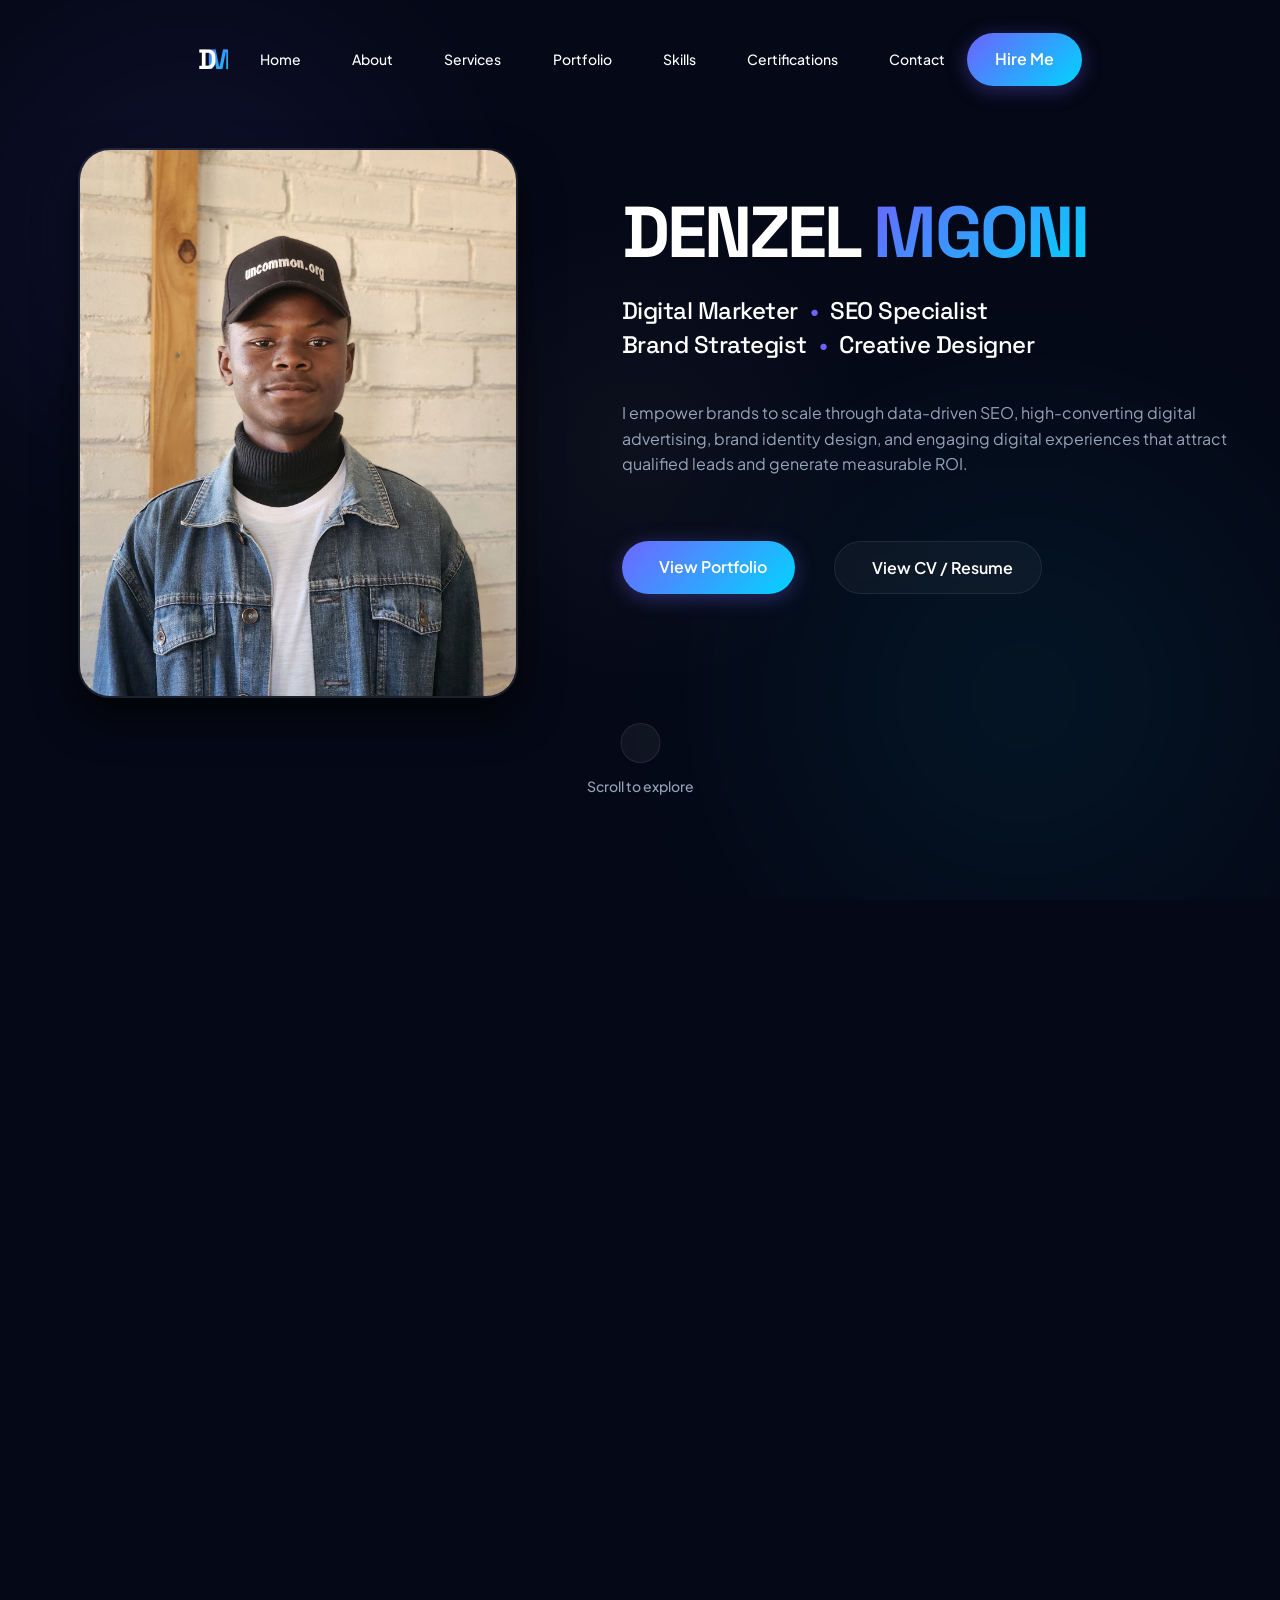
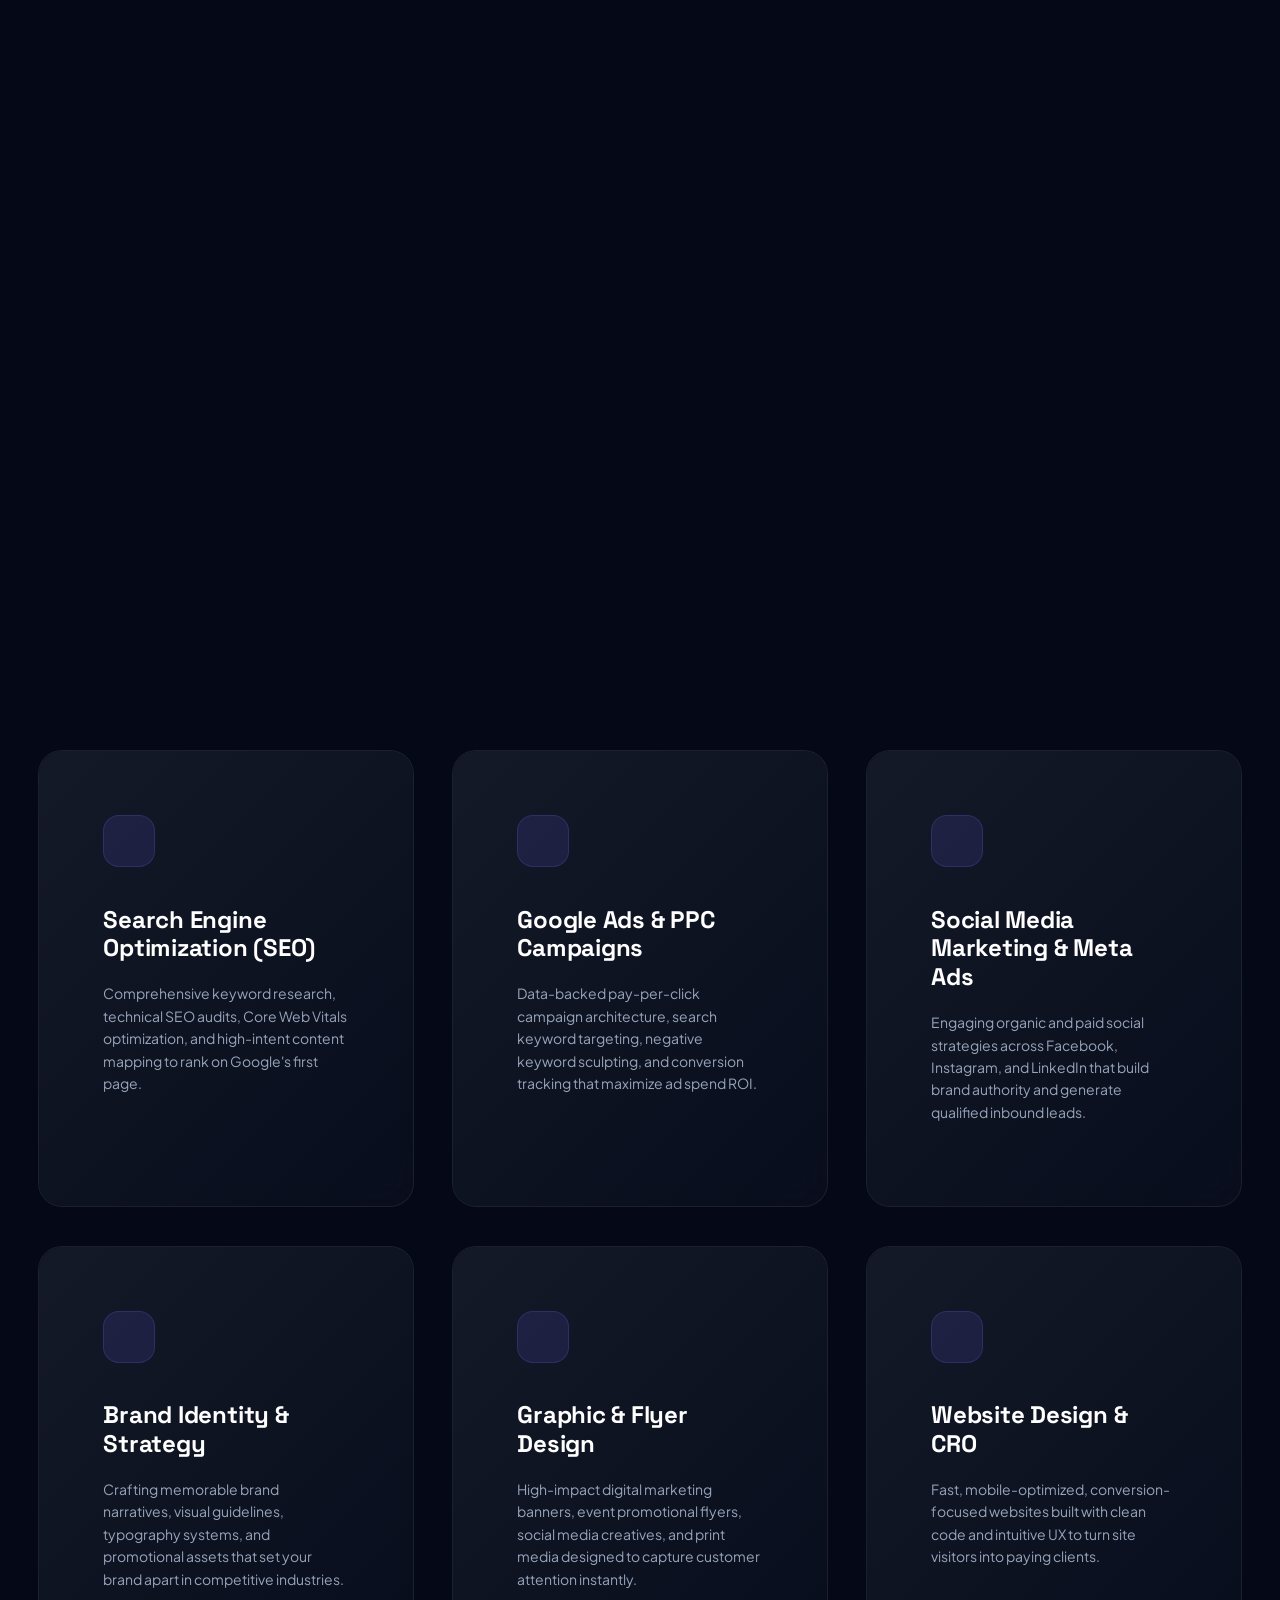
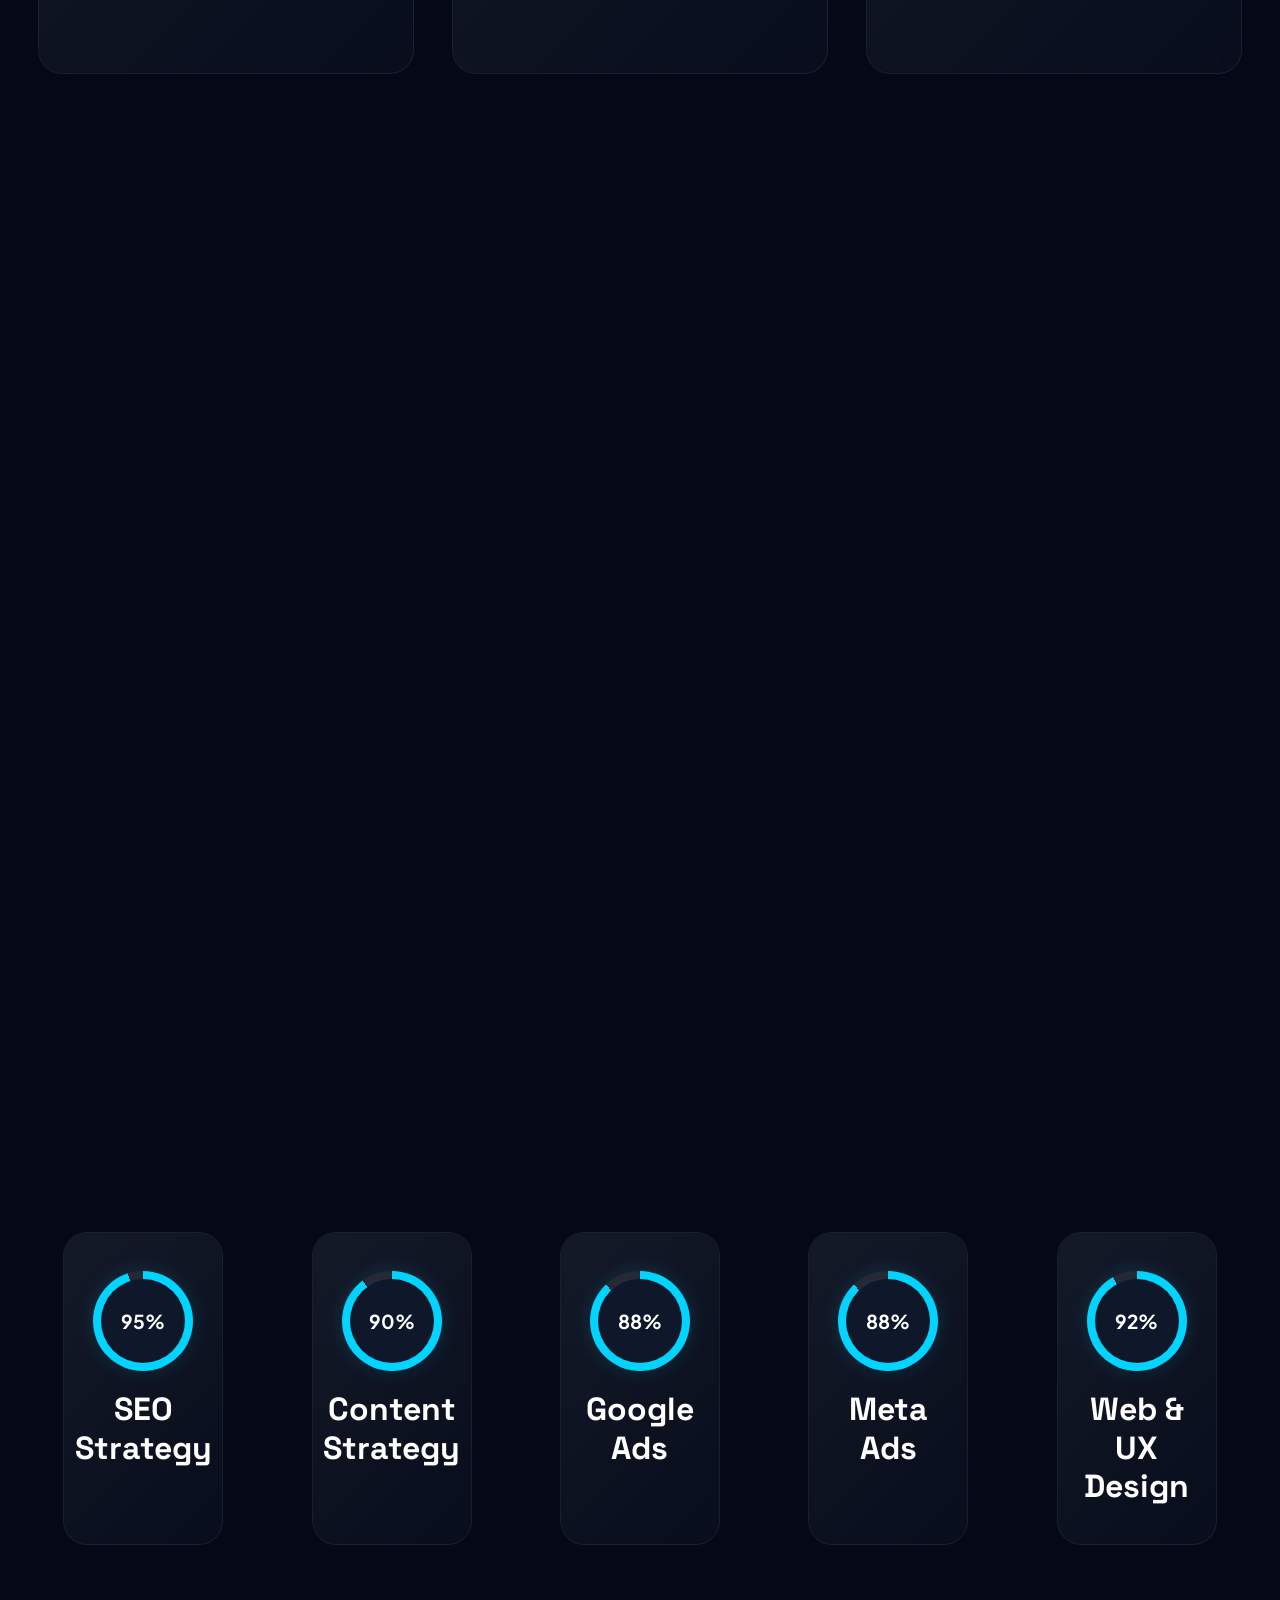
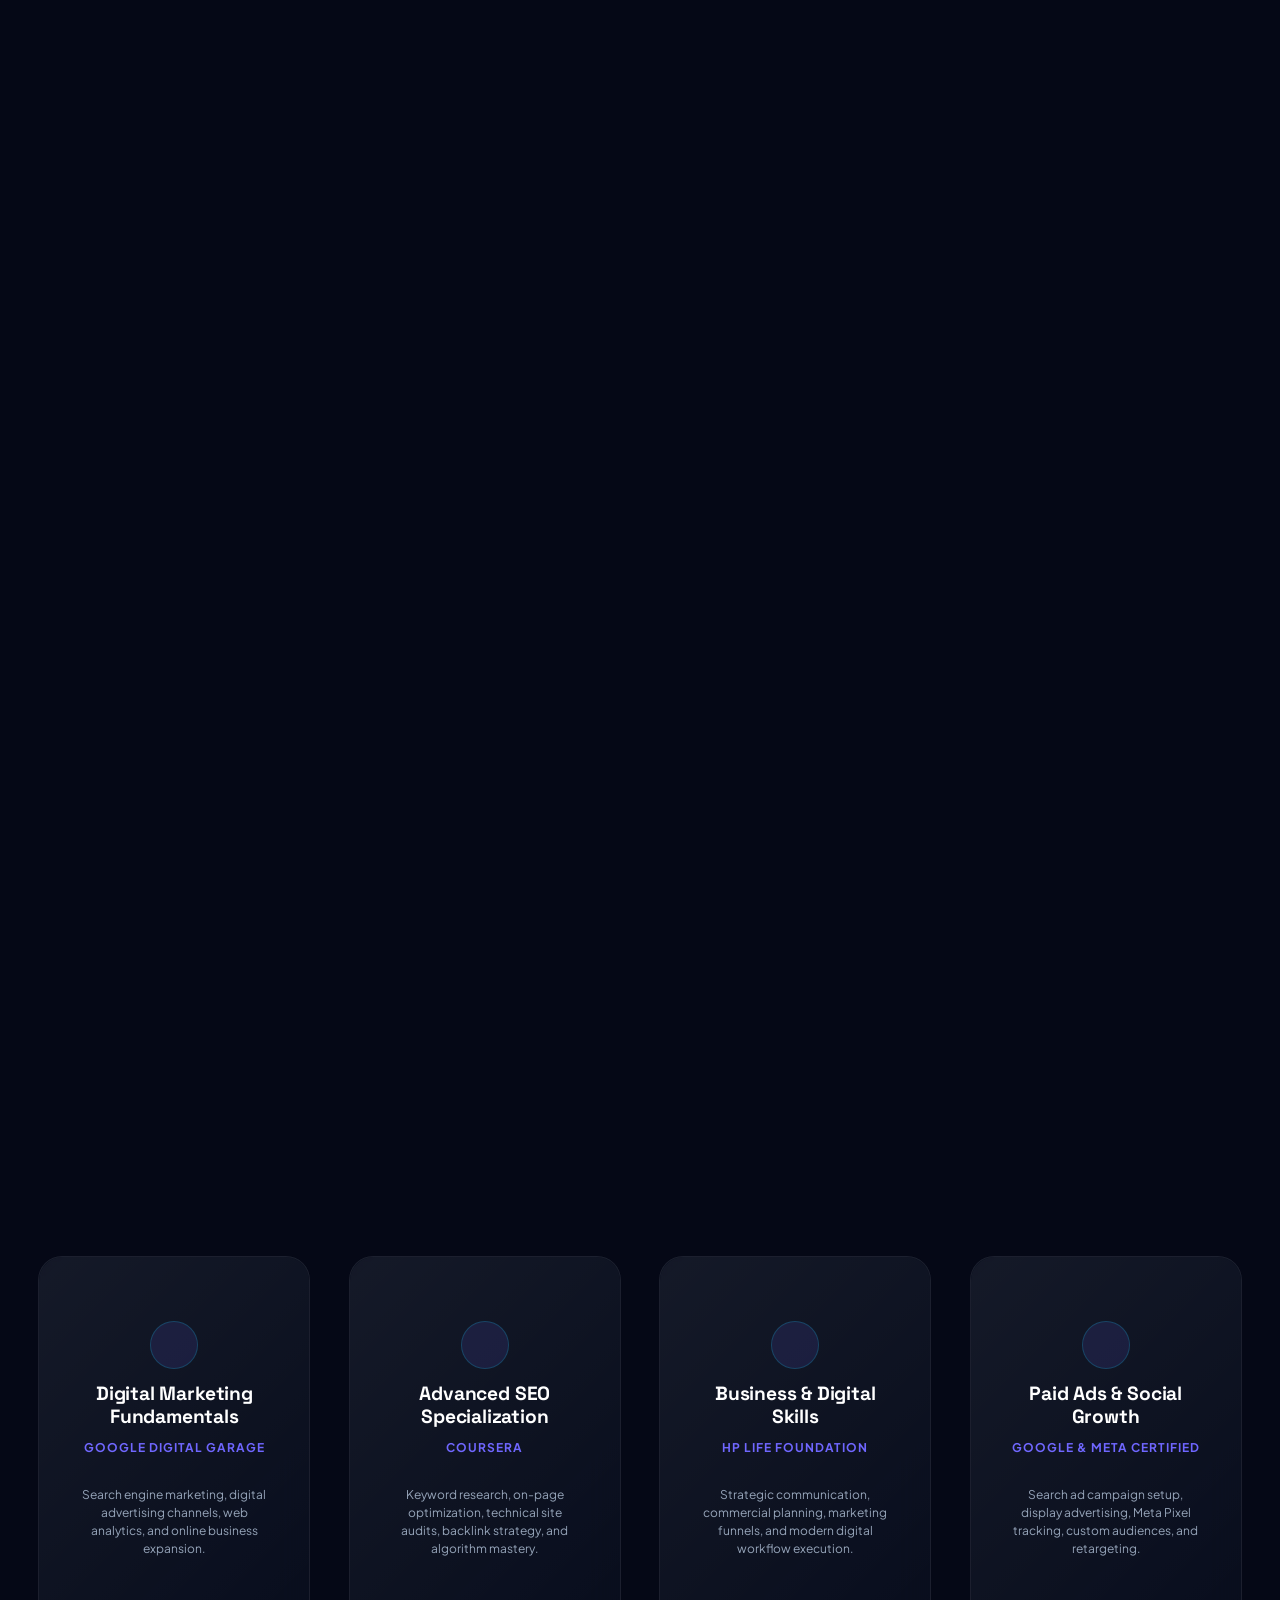
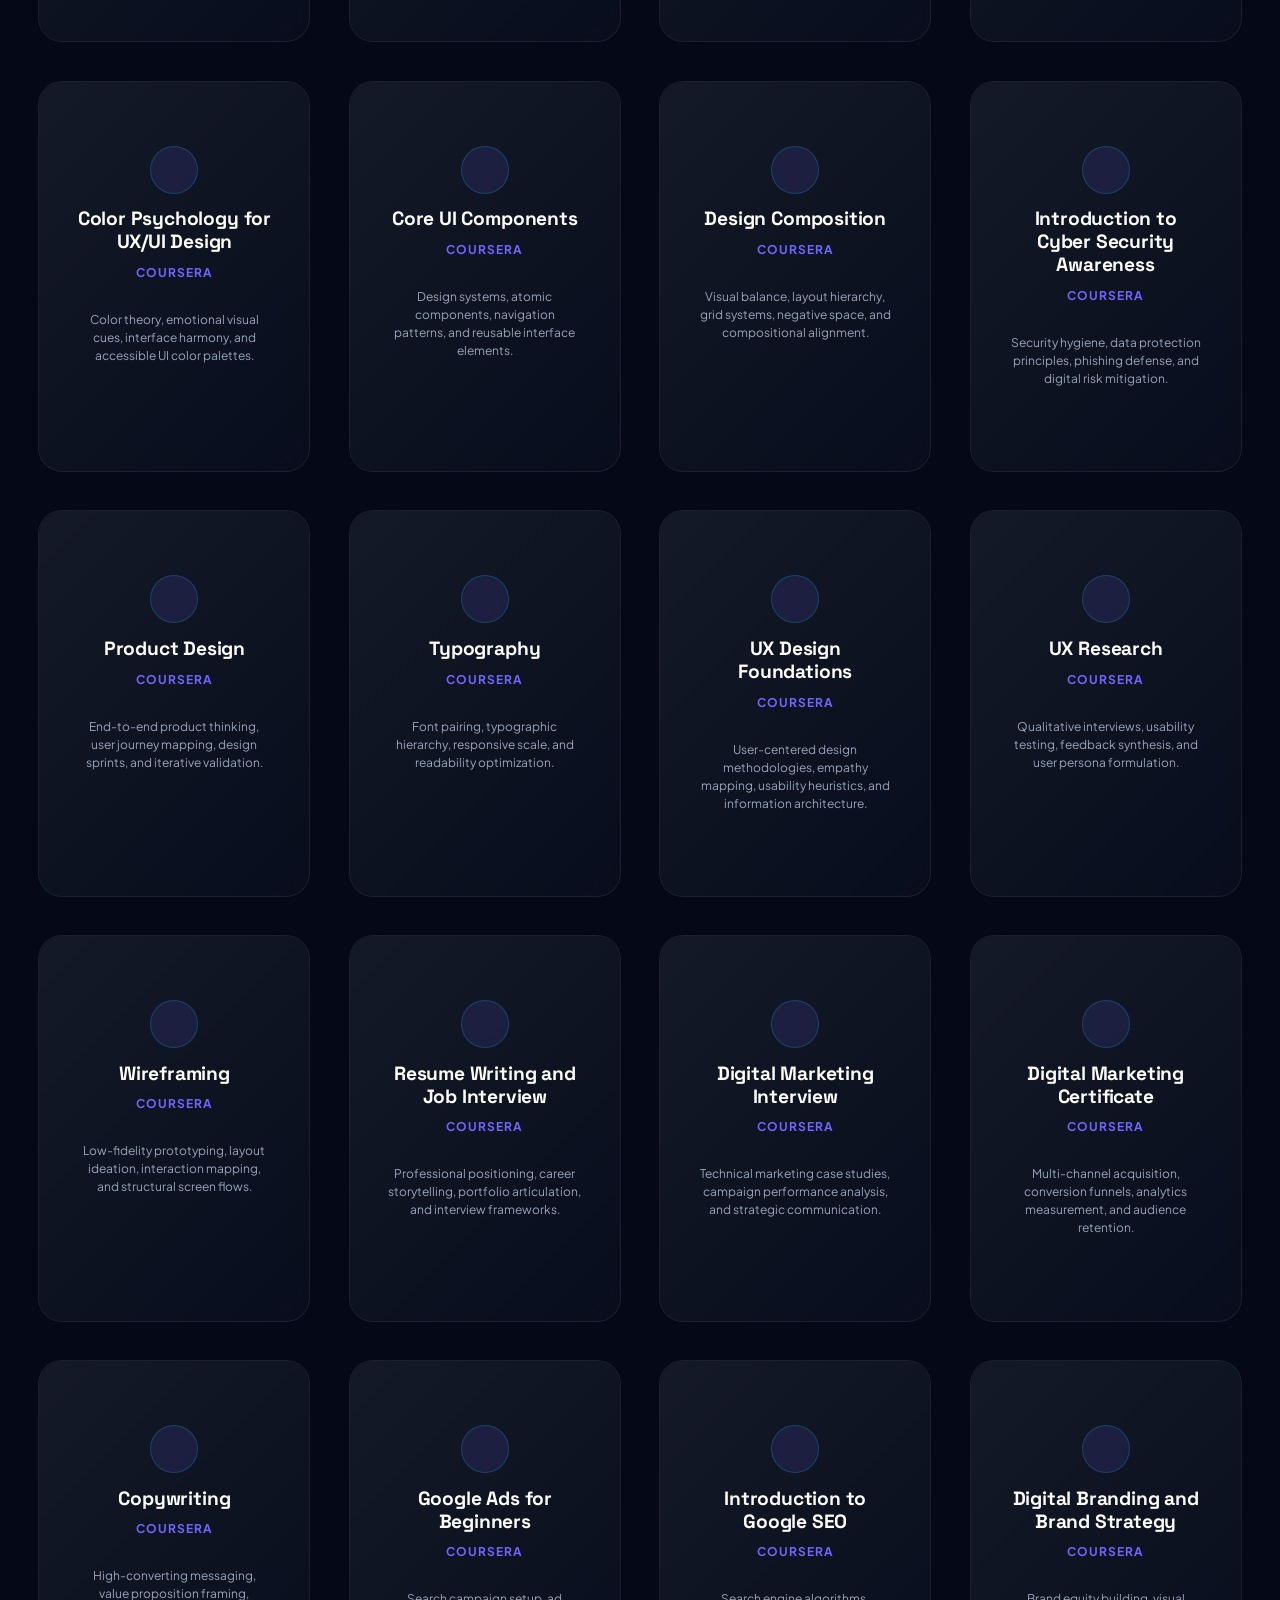
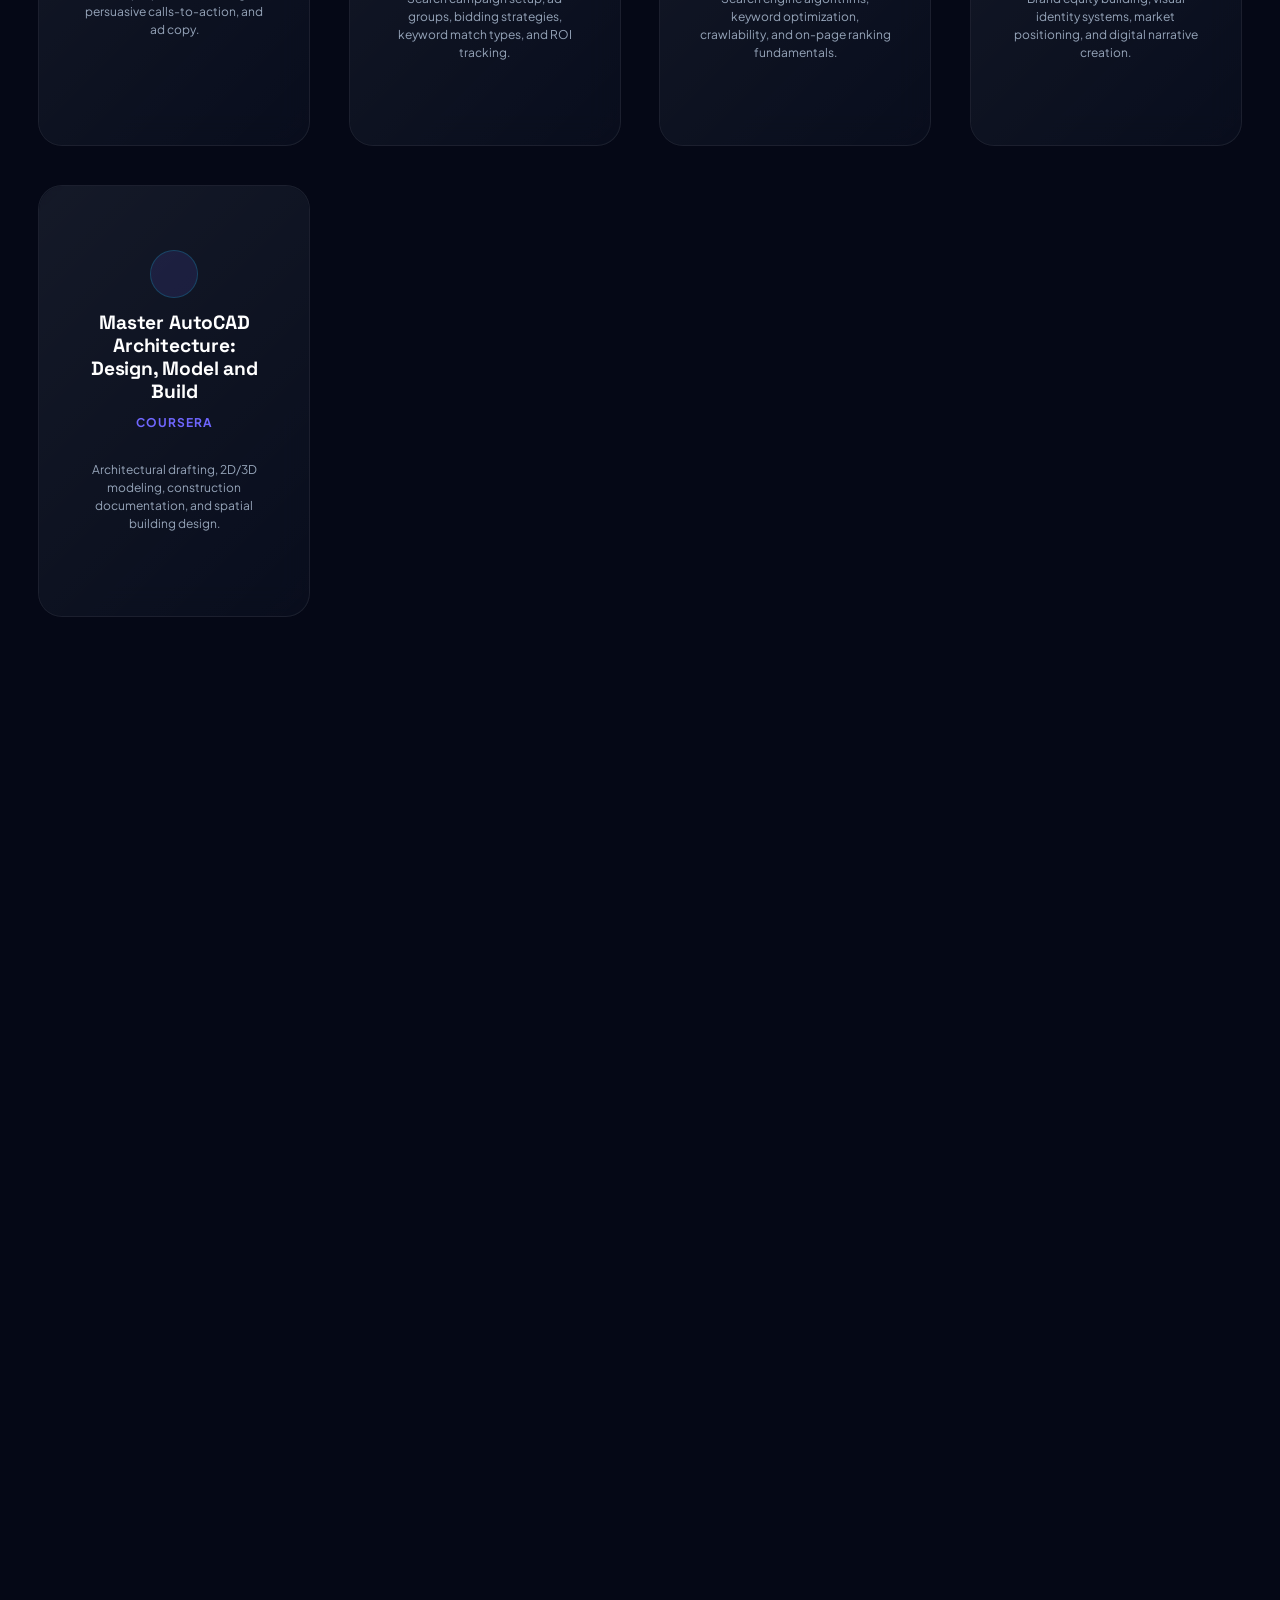
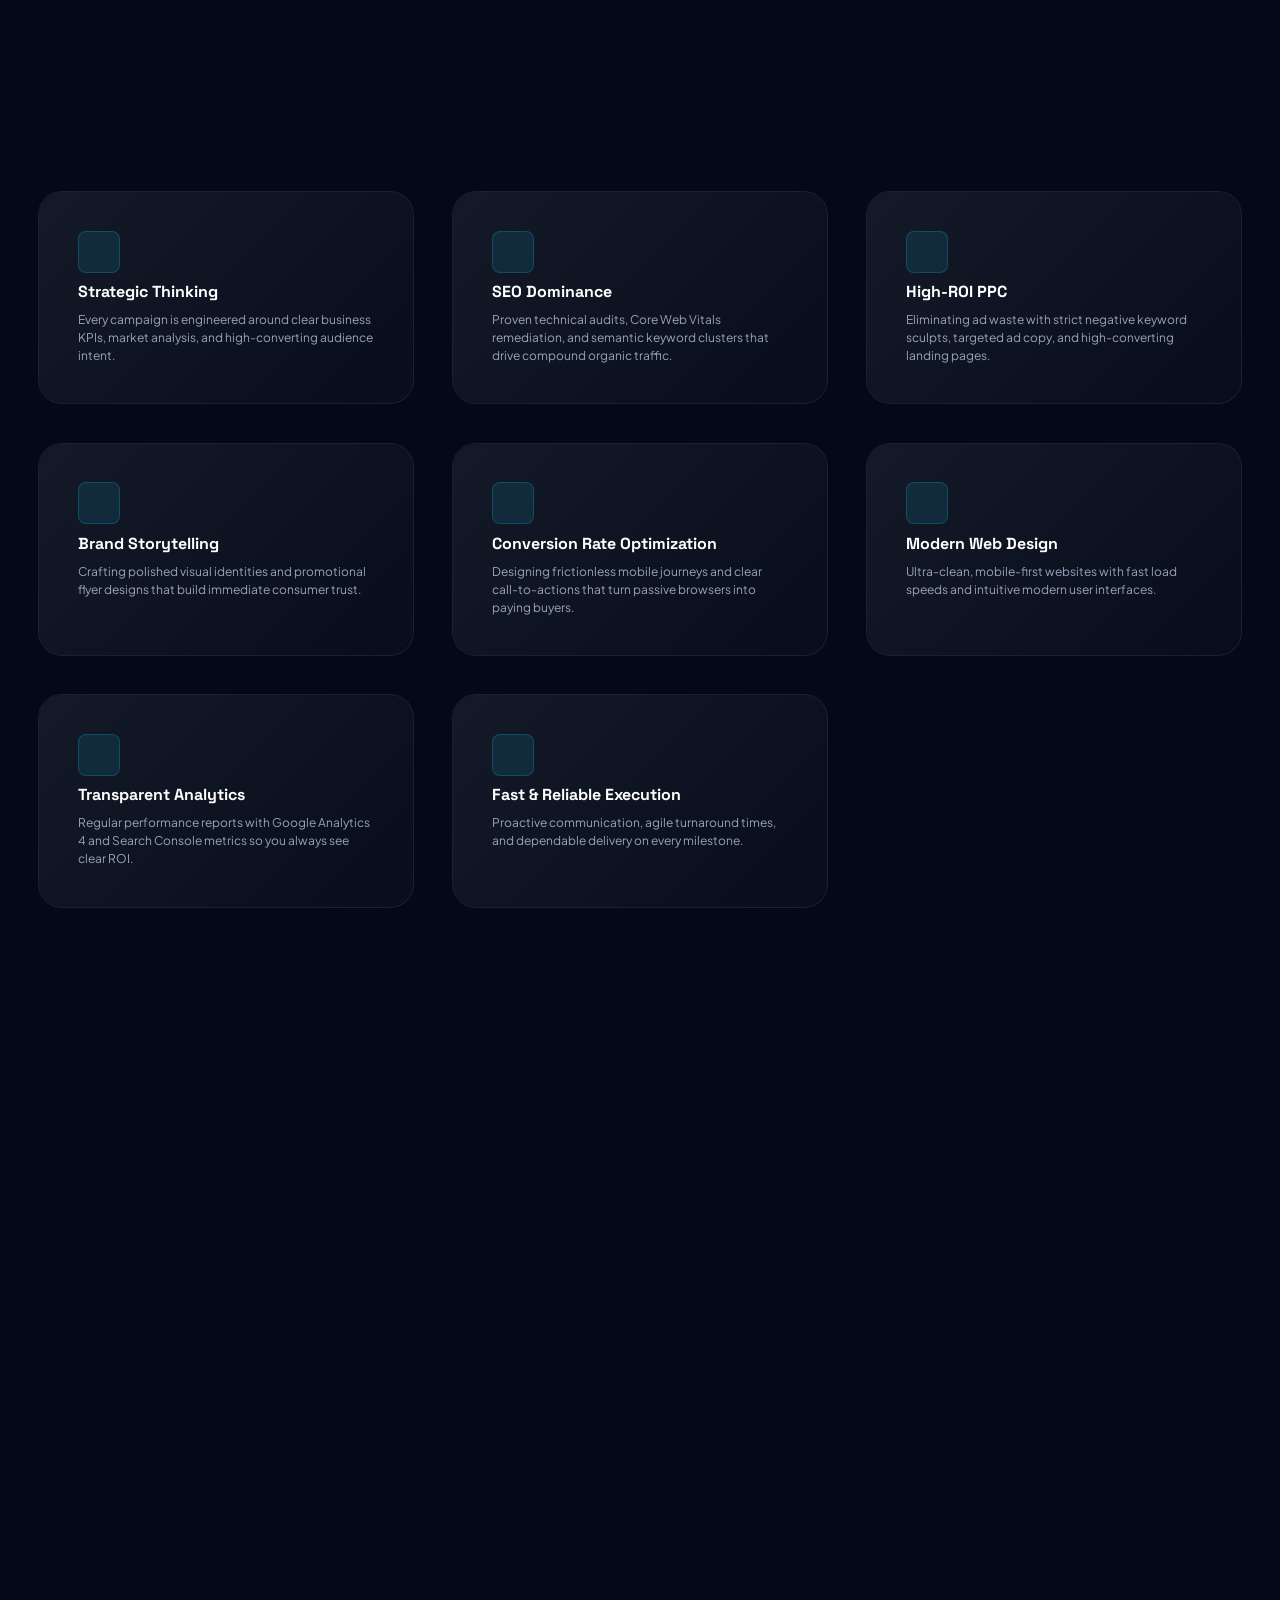
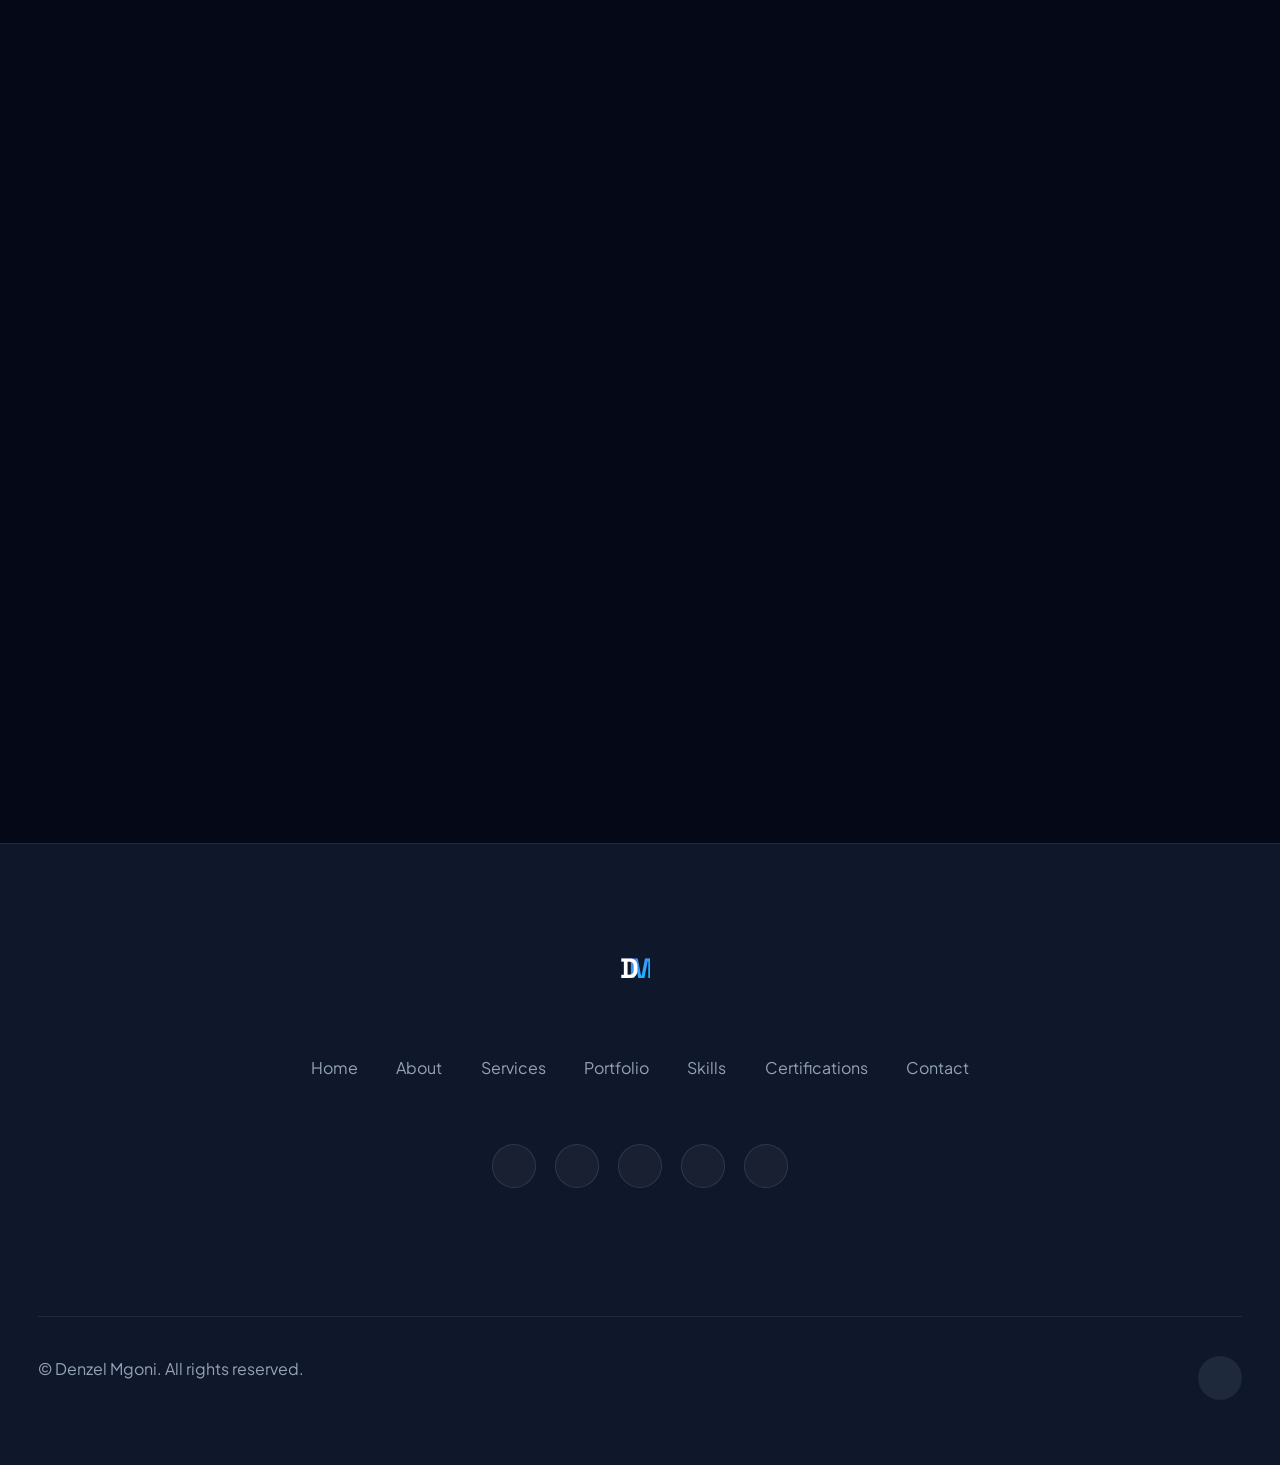
==== commit a4fda42e: "commit staged changes" ====
--- a/index.html
+++ b/index.html
@@ -3,8 +3,8 @@
 <head>
     <meta charset="UTF-8">
     <meta name="viewport" content="width=device-width, initial-scale=1.0">
-    <title>Denzel Mgoni | Digital Marketer & Strategist</title>
-    <meta name="description" content="Denzel Mgoni - Digital Marketer, SEO Specialist, Brand Strategist, and Creative Designer based in Zimbabwe.">
+    <title>Denzel Mgoni | Digital Marketer, SEO Specialist & Creative Designer</title>
+    <meta name="description" content="Official portfolio of Denzel Mgoni - Digital Marketer, SEO Specialist, Brand Strategist, and Creative Designer delivering data-driven growth.">
     
     <!-- Google Fonts -->
     <link rel="preconnect" href="https://fonts.googleapis.com">
@@ -28,7 +28,7 @@
     <!-- Navigation -->
     <nav class="navbar" id="navbar">
         <div class="container nav-container">
-            <a href="#" class="logo-monogram magnetic" aria-label="Home">
+            <a href="#home" class="logo-monogram magnetic" aria-label="Home">
                 <div class="logo-mark">
                     <span class="logo-letter d">D</span><span class="logo-letter m">M</span>
                 </div>
@@ -37,7 +37,6 @@
                 <a href="#home" class="magnetic">Home</a>
                 <a href="#about" class="magnetic">About</a>
                 <a href="#services" class="magnetic">Services</a>
-                <a href="#projects" class="magnetic">Projects</a>
                 <a href="#portfolio" class="magnetic">Portfolio</a>
                 <a href="#skills" class="magnetic">Skills</a>
                 <a href="#certifications" class="magnetic">Certifications</a>
@@ -57,7 +56,6 @@
             <a href="#home">Home</a>
             <a href="#about">About</a>
             <a href="#services">Services</a>
-            <a href="#projects">Projects</a>
             <a href="#portfolio">Portfolio</a>
             <a href="#skills">Skills</a>
             <a href="#certifications">Certifications</a>
@@ -87,13 +85,15 @@
                         Brand Strategist <span class="dot">&bull;</span> Creative Designer
                     </h2>
                     <p class="hero-description">
-                        I help businesses grow through SEO, content marketing, branding, social media marketing, and high-converting digital experiences that attract customers and drive measurable growth.
+                        I empower brands to scale through data-driven SEO, high-converting digital advertising, brand identity design, and engaging digital experiences that attract qualified leads and generate measurable ROI.
                     </p>
                     <div class="hero-buttons">
-                        <a href="#projects" class="btn btn-primary magnetic">View Portfolio</a>
-                        <a href="#" class="btn btn-outline magnetic">
-                            <i data-lucide="download"></i> Download CV
+                        <a href="#portfolio" class="btn btn-primary magnetic">
+                            <i data-lucide="layout-grid"></i> View Portfolio
                         </a>
+                        <button id="hero-cv-btn" class="btn btn-outline magnetic">
+                            <i data-lucide="file-text"></i> View CV / Resume
+                        </button>
                     </div>
                 </div>
             </div>
@@ -111,19 +111,19 @@
             <div class="container about-container">
                 <div class="about-content reveal-left">
                     <span class="section-subtitle">About Me</span>
-                    <h2>Combining Creativity With <span class="text-gradient">Data-Driven Marketing</span></h2>
-                    <p>I enjoy helping businesses grow using digital marketing, branding, SEO, and creative strategy. With a deep understanding of the digital landscape, I bridge the gap between aesthetic design and performance marketing.</p>
-                    <p>My passion lies in crafting high-converting digital experiences that not only look visually stunning but also drive measurable growth and ROI for my clients.</p>
+                    <h2>Combining Creativity With <span class="text-gradient">Data-Driven Strategy</span></h2>
+                    <p>I help ambitious businesses grow by combining technical SEO, performance advertising, brand positioning, and modern creative execution. In today's crowded market, visual appeal must be matched by conversion performance.</p>
+                    <p>Whether auditing complex websites to capture high-intent search traffic, crafting high-converting Google and Meta ad funnels, or building modern responsive web experiences, my goal is always measurable revenue and brand authority.</p>
                 </div>
                 <div class="about-skills stagger-grid reveal-right">
-                    <div class="glass-card skill-card"><i data-lucide="search"></i> SEO</div>
+                    <div class="glass-card skill-card"><i data-lucide="search"></i> SEO & Auditing</div>
                     <div class="glass-card skill-card"><i data-lucide="file-text"></i> Content Strategy</div>
                     <div class="glass-card skill-card"><i data-lucide="award"></i> Brand Identity</div>
-                    <div class="glass-card skill-card"><i data-lucide="smartphone"></i> Social Media Marketing</div>
-                    <div class="glass-card skill-card"><i data-lucide="mouse-pointer-click"></i> Google Ads</div>
-                    <div class="glass-card skill-card"><i data-lucide="pen-tool"></i> Graphic Design</div>
+                    <div class="glass-card skill-card"><i data-lucide="smartphone"></i> Social Media Ads</div>
+                    <div class="glass-card skill-card"><i data-lucide="mouse-pointer-click"></i> Google Ads & PPC</div>
+                    <div class="glass-card skill-card"><i data-lucide="pen-tool"></i> Graphic & Flyer Design</div>
                     <div class="glass-card skill-card"><i data-lucide="layout"></i> Website Design</div>
-                    <div class="glass-card skill-card"><i data-lucide="bar-chart-2"></i> Analytics</div>
+                    <div class="glass-card skill-card"><i data-lucide="bar-chart-2"></i> GA4 & Search Console</div>
                 </div>
             </div>
         </section>
@@ -139,45 +139,46 @@
                     <!-- Service 1 -->
                     <div class="glass-card service-card">
                         <div class="service-icon"><i data-lucide="search"></i></div>
-                        <h3>SEO</h3>
-                        <p>Comprehensive keyword research, technical SEO, and on-page optimization to rank higher on search engines.</p>
+                        <h3>Search Engine Optimization (SEO)</h3>
+                        <p>Comprehensive keyword research, technical SEO audits, Core Web Vitals optimization, and high-intent content mapping to rank on Google's first page.</p>
                     </div>
                     <!-- Service 2 -->
                     <div class="glass-card service-card">
-                        <div class="service-icon"><i data-lucide="bar-chart"></i></div>
-                        <h3>Google Ads</h3>
-                        <p>High-converting pay-per-click campaigns that maximize ROI and drive targeted traffic to your business.</p>
+                        <div class="service-icon"><i data-lucide="bar-chart-2"></i></div>
+                        <h3>Google Ads & PPC Campaigns</h3>
+                        <p>Data-backed pay-per-click campaign architecture, search keyword targeting, negative keyword sculpting, and conversion tracking that maximize ad spend ROI.</p>
                     </div>
                     <!-- Service 3 -->
                     <div class="glass-card service-card">
                         <div class="service-icon"><i data-lucide="share-2"></i></div>
-                        <h3>Social Media Marketing</h3>
-                        <p>Engaging social strategies that build brand awareness, community, and drive customer acquisition.</p>
+                        <h3>Social Media Marketing & Meta Ads</h3>
+                        <p>Engaging organic and paid social strategies across Facebook, Instagram, and LinkedIn that build brand authority and generate qualified inbound leads.</p>
                     </div>
                     <!-- Service 4 -->
                     <div class="glass-card service-card">
                         <div class="service-icon"><i data-lucide="award"></i></div>
-                        <h3>Brand Identity</h3>
-                        <p>Crafting memorable brand stories, visual assets, and strategies that resonate with your target audience.</p>
+                        <h3>Brand Identity & Strategy</h3>
+                        <p>Crafting memorable brand narratives, visual guidelines, typography systems, and promotional assets that set your brand apart in competitive industries.</p>
                     </div>
                     <!-- Service 5 -->
                     <div class="glass-card service-card">
                         <div class="service-icon"><i data-lucide="pen-tool"></i></div>
-                        <h3>Graphic Design</h3>
-                        <p>Visually stunning marketing materials, social posts, flyers, and digital assets that capture attention.</p>
+                        <h3>Graphic & Flyer Design</h3>
+                        <p>High-impact digital marketing banners, event promotional flyers, social media creatives, and print media designed to capture customer attention instantly.</p>
                     </div>
                     <!-- Service 6 -->
                     <div class="glass-card service-card">
                         <div class="service-icon"><i data-lucide="layout"></i></div>
-                        <h3>Website Design</h3>
-                        <p>Modern, responsive, and SEO-friendly websites designed for optimal user experience and conversion.</p>
-                    </div>
-                </div>
-            </div>
-        </section>
-
-        <!-- FEATURED PROJECTS -->
+                        <h3>Website Design & CRO</h3>
+                        <p>Fast, mobile-optimized, conversion-focused websites built with clean code and intuitive UX to turn site visitors into paying clients.</p>
+                    </div>
+                </div>
+            </div>
+        </section>
+
+        <!-- FEATURED PROJECTS / PORTFOLIO -->
         <section id="portfolio" class="portfolio-section">
+            <div id="projects" style="position: absolute; top: -80px;"></div>
             <div class="container">
                 <div class="section-header reveal-up">
                     <span class="section-subtitle">Case Studies & Work</span>
@@ -185,7 +186,7 @@
                 </div>
                 
                 <div class="portfolio-filters reveal-up">
-                    <button class="filter-btn active" data-filter="all">All</button>
+                    <button class="filter-btn active" data-filter="all">All Projects</button>
                     <button class="filter-btn" data-filter="featured">Featured</button>
                     <button class="filter-btn" data-filter="marketing">Digital Marketing</button>
                     <button class="filter-btn" data-filter="design">Design</button>
@@ -194,120 +195,7 @@
                 </div>
 
                 <div class="portfolio-grid">
-                    <!-- Project 1: PLANOVA (Featured, Marketing) -->
-                    <div class="portfolio-card glass-card reveal-up" data-category="featured marketing">
-                        <div class="card-image">
-                            <img src="https://images.unsplash.com/photo-1460925895917-afdab827c52f?auto=format&fit=crop&q=80&w=1200" alt="PLANOVA Dashboard Mockup">
-                            <span class="card-badge">Marketing</span>
-                        </div>
-                        <div class="card-content">
-                            <h3>PLANOVA</h3>
-                            <p>A comprehensive digital marketing and SEO overhaul for a B2B SaaS platform.</p>
-                            <div class="card-meta">
-                                <span><i data-lucide="user"></i> SEO Strategy, Web Design</span>
-                                <span><i data-lucide="tool"></i> SEMrush, Google Analytics</span>
-                            </div>
-                            <button class="btn btn-outline view-case-study">View Case Study</button>
-                        </div>
-                        <div class="hidden-case-study-data" style="display:none;">
-                            <div class="cs-overview">A comprehensive digital marketing and SEO overhaul for a B2B SaaS platform aimed at scaling enterprise lead generation.</div>
-                            <div class="cs-challenge">Low organic traffic, high bounce rate, and poor conversion rates from paid campaigns.</div>
-                            <div class="cs-solution">Executed a complete Technical SEO audit, rebuilt the content strategy around long-tail SaaS keywords, and redesigned the core landing pages for better UX.</div>
-                            <div class="cs-results">Results / Outcomes: +150% organic traffic in 6 months, 35% increase in demo signups, 40% reduction in CPC.</div>
-                        </div>
-                    </div>
-
-                    <!-- Project 2: KINGMAX (Featured, Design, Marketing) -->
-                    <div class="portfolio-card glass-card reveal-up" data-category="featured design marketing">
-                        <div class="card-image">
-                            <img src="https://images.unsplash.com/photo-1551288049-bebda4e38f71?auto=format&fit=crop&q=80&w=1200" alt="KINGMAX Campaign Mockup">
-                            <span class="card-badge">Design & Marketing</span>
-                        </div>
-                        <div class="card-content">
-                            <h3>KINGMAX</h3>
-                            <p>Brand identity and Google Ads campaign for a premium lifestyle brand.</p>
-                            <div class="card-meta">
-                                <span><i data-lucide="user"></i> Brand Strategist, PPC</span>
-                                <span><i data-lucide="tool"></i> Google Ads, Illustrator</span>
-                            </div>
-                            <button class="btn btn-outline view-case-study">View Case Study</button>
-                        </div>
-                        <div class="hidden-case-study-data" style="display:none;">
-                            <div class="cs-overview">Brand identity and Google Ads campaign designed to launch a new premium lifestyle brand into a highly competitive market.</div>
-                            <div class="cs-challenge">High CPA (Cost Per Acquisition) and an inconsistent brand messaging across social channels.</div>
-                            <div class="cs-solution">Led a full rebranding initiative, designed cohesive visual assets, and launched highly targeted search and display ad copy.</div>
-                            <div class="cs-results">Results / Outcomes: 40% reduction in CPA, 2x Return on Ad Spend (ROAS) within the first quarter.</div>
-                        </div>
-                    </div>
-
-                    <!-- Project 3: PRIMESTAY (Featured, Design) -->
-                    <div class="portfolio-card glass-card reveal-up" data-category="featured design">
-                        <div class="card-image">
-                            <img src="https://images.unsplash.com/photo-1522542550221-31fd19575a2d?auto=format&fit=crop&q=80&w=1200" alt="PRIMESTAY Design Mockup">
-                            <span class="card-badge">Web Design</span>
-                        </div>
-                        <div class="card-content">
-                            <h3>PRIMESTAY</h3>
-                            <p>Website design and social media marketing for a luxury real estate agency.</p>
-                            <div class="card-meta">
-                                <span><i data-lucide="user"></i> Web Designer, Social Media</span>
-                                <span><i data-lucide="tool"></i> Figma, Meta Ads</span>
-                            </div>
-                            <button class="btn btn-outline view-case-study">View Case Study</button>
-                        </div>
-                        <div class="hidden-case-study-data" style="display:none;">
-                            <div class="cs-overview">Website design and social media marketing strategy to elevate the digital presence of a luxury real estate agency.</div>
-                            <div class="cs-challenge">An outdated web presence that was failing to attract high-net-worth clients and a stagnant social media following.</div>
-                            <div class="cs-solution">Designed a modern, luxurious, mobile-first website and implemented a targeted Meta Ads strategy focusing on exclusive property listings.</div>
-                            <div class="cs-results">Results / Outcomes: Generated 500+ high-quality leads in 3 months and increased social engagement by 300%.</div>
-                        </div>
-                    </div>
-
-                    <!-- Placeholder: Development -->
-                    <div class="portfolio-card glass-card reveal-up" data-category="development">
-                        <div class="card-image">
-                            <img src="https://images.unsplash.com/photo-1555066931-4365d14bab8c?auto=format&fit=crop&q=80&w=1200" alt="Development Project">
-                            <span class="card-badge">Development</span>
-                        </div>
-                        <div class="card-content">
-                            <h3>E-Commerce Platform</h3>
-                            <p>A fast, responsive web interface for a modern retail brand.</p>
-                            <div class="card-meta">
-                                <span><i data-lucide="user"></i> Frontend Developer</span>
-                                <span><i data-lucide="tool"></i> HTML, CSS, JavaScript</span>
-                            </div>
-                            <button class="btn btn-outline view-case-study">View Case Study</button>
-                        </div>
-                        <div class="hidden-case-study-data" style="display:none;">
-                            <div class="cs-overview">A fast, responsive web interface for a modern retail brand requiring seamless user navigation.</div>
-                            <div class="cs-challenge">Slow load times and non-responsive mobile views were causing high cart abandonment rates.</div>
-                            <div class="cs-solution">Rewrote the frontend architecture using modern HTML/CSS/JS, optimizing images and implementing a mobile-first grid.</div>
-                            <div class="cs-results">Results / Outcomes: [Placeholder for actual client results, e.g., improved load times by X seconds].</div>
-                        </div>
-                    </div>
-
-                    <!-- Placeholder: Flyers -->
-                    <div class="portfolio-card glass-card reveal-up" data-category="flyers">
-                        <div class="card-image">
-                            <img src="https://images.unsplash.com/photo-1563986768609-322da13575f3?auto=format&fit=crop&q=80&w=1200" alt="Flyer Design">
-                            <span class="card-badge">Flyer Design</span>
-                        </div>
-                        <div class="card-content">
-                            <h3>Event Promo Series</h3>
-                            <p>High-impact promotional flyer designs for a summer festival.</p>
-                            <div class="card-meta">
-                                <span><i data-lucide="user"></i> Creative Designer</span>
-                                <span><i data-lucide="tool"></i> Photoshop, Canva</span>
-                            </div>
-                            <button class="btn btn-outline view-case-study">View Case Study</button>
-                        </div>
-                        <div class="hidden-case-study-data" style="display:none;">
-                            <div class="cs-overview">A series of high-impact promotional flyer designs intended for both print and digital distribution.</div>
-                            <div class="cs-challenge">Needed to capture the vibrant, energetic feel of a summer festival while keeping critical event details legible.</div>
-                            <div class="cs-solution">Developed a dynamic visual language using bold typography, contrasting gradients, and custom photo manipulation.</div>
-                            <div class="cs-results">Results / Outcomes: [Placeholder for actual results, e.g., tickets sold, event attendance].</div>
-                        </div>
-                    </div>
+                    <!-- Project cards will be added here -->
                 </div>
             </div>
         </section>
@@ -350,38 +238,39 @@
                             </div>
                         </div>
                         <div class="modal-section modal-highlight-box">
-                            <h3>Results & Outcomes</h3>
+                            <h3>Results & Key Outcomes</h3>
                             <p class="modal-results">Results...</p>
                         </div>
                     </div>
                     <div class="modal-footer">
-                        <button class="btn btn-primary modal-close-btn">Back to Projects</button>
+                        <button class="btn btn-primary modal-discuss-btn">
+                            <i data-lucide="message-square"></i> Discuss Similar Project
+                        </button>
+                        <button class="btn btn-outline modal-close-btn">Back to Projects</button>
                     </div>
                 </div>
             </div>
         </div>
 
-        
-<!-- SKILLS & TOOLS -->
+        <!-- SKILLS & TOOLS -->
         <section id="skills" class="skills-section">
             <div class="container">
                 <div class="section-header reveal-up">
                     <span class="section-subtitle">Expertise</span>
-                    <h2>SEO & Marketing <span class="text-gradient">Skills</span></h2>
+                    <h2>SEO & Marketing <span class="text-gradient">Proficiencies</span></h2>
                 </div>
                 
-                <!-- Circular Indicators (Simulated via CSS) -->
                 <div class="skills-circular-grid stagger-grid">
                     <div class="skill-circle glass-card">
                         <div class="circle-progress" style="--prog: 95%;"><span>95%</span></div>
-                        <h4>SEO</h4>
+                        <h4>SEO Strategy</h4>
                     </div>
                     <div class="skill-circle glass-card">
                         <div class="circle-progress" style="--prog: 90%;"><span>90%</span></div>
                         <h4>Content Strategy</h4>
                     </div>
                     <div class="skill-circle glass-card">
-                        <div class="circle-progress" style="--prog: 85%;"><span>85%</span></div>
+                        <div class="circle-progress" style="--prog: 88%;"><span>88%</span></div>
                         <h4>Google Ads</h4>
                     </div>
                     <div class="skill-circle glass-card">
@@ -390,26 +279,25 @@
                     </div>
                     <div class="skill-circle glass-card">
                         <div class="circle-progress" style="--prog: 92%;"><span>92%</span></div>
-                        <h4>Web Design</h4>
+                        <h4>Web & UX Design</h4>
                     </div>
                 </div>
 
                 <div class="tools-grid reveal-up" style="margin-top: var(--space-xl);">
-                    <h3 class="text-center" style="margin-bottom: var(--space-md);">Tools I Use</h3>
+                    <h3 class="text-center" style="margin-bottom: var(--space-md); color: var(--text-main);">Industry Tools I Command</h3>
                     <div class="tools-logos">
-                        <!-- Simulated logos using text for demo -->
-                        <div class="tool-logo magnetic">Google Analytics</div>
-                        <div class="tool-logo magnetic">Search Console</div>
+                        <div class="tool-logo magnetic">Google Analytics 4</div>
+                        <div class="tool-logo magnetic">Google Search Console</div>
                         <div class="tool-logo magnetic">Google Ads</div>
                         <div class="tool-logo magnetic">Meta Business Suite</div>
-                        <div class="tool-logo magnetic">Canva</div>
+                        <div class="tool-logo magnetic">SEMrush</div>
                         <div class="tool-logo magnetic">Figma</div>
-                        <div class="tool-logo magnetic">CapCut</div>
+                        <div class="tool-logo magnetic">Canva Pro</div>
+                        <div class="tool-logo magnetic">Adobe Photoshop</div>
+                        <div class="tool-logo magnetic">WordPress</div>
                         <div class="tool-logo magnetic">Mailchimp</div>
-                        <div class="tool-logo magnetic">WordPress</div>
-                        <div class="tool-logo magnetic">Notion</div>
-                        <div class="tool-logo magnetic">ChatGPT</div>
                         <div class="tool-logo magnetic">VS Code</div>
+                        <div class="tool-logo magnetic">Git</div>
                     </div>
                 </div>
             </div>
@@ -420,42 +308,42 @@
             <div class="container">
                 <div class="section-header reveal-up">
                     <span class="section-subtitle">Workflow</span>
-                    <h2>My <span class="text-gradient">Work Process</span></h2>
+                    <h2>My Proven <span class="text-gradient">Work Process</span></h2>
                 </div>
                 <div class="timeline reveal-up">
                     <div class="timeline-item">
                         <div class="timeline-dot"></div>
                         <div class="timeline-content glass-card">
-                            <h4>Discover & Research</h4>
-                            <p>Understanding the brand, audience, and market landscape.</p>
+                            <h4>1. Discover & Research</h4>
+                            <p>Conducting competitor benchmarking, audience intent mapping, and digital asset audits.</p>
                         </div>
                     </div>
                     <div class="timeline-item">
                         <div class="timeline-dot"></div>
                         <div class="timeline-content glass-card">
-                            <h4>Strategy</h4>
-                            <p>Developing data-driven marketing and SEO strategies.</p>
+                            <h4>2. Strategy & Architecture</h4>
+                            <p>Developing data-driven SEO roadmaps, paid advertising funnels, and brand positioning.</p>
                         </div>
                     </div>
                     <div class="timeline-item">
                         <div class="timeline-dot"></div>
                         <div class="timeline-content glass-card">
-                            <h4>Design & Build</h4>
-                            <p>Crafting visual assets, websites, and campaign materials.</p>
+                            <h4>3. Design & Execution</h4>
+                            <p>Creating high-converting visual assets, modern responsive web pages, and campaign creatives.</p>
                         </div>
                     </div>
                     <div class="timeline-item">
                         <div class="timeline-dot"></div>
                         <div class="timeline-content glass-card">
-                            <h4>Launch</h4>
-                            <p>Executing campaigns and deploying digital experiences.</p>
+                            <h4>4. Launch & Scaling</h4>
+                            <p>Deploying targeted campaigns, indexing search optimizations, and monitoring conversions.</p>
                         </div>
                     </div>
                     <div class="timeline-item">
                         <div class="timeline-dot"></div>
                         <div class="timeline-content glass-card">
-                            <h4>Measure & Optimize</h4>
-                            <p>Analyzing data and refining for maximum ROI and scale.</p>
+                            <h4>5. Measure & Optimize</h4>
+                            <p>Analyzing Google Analytics data, reducing CPA, boosting conversion rates, and scaling ROI.</p>
                         </div>
                     </div>
                 </div>
@@ -471,89 +359,387 @@
                 </div>
                 <div class="cert-slider stagger-grid">
                     <div class="glass-card cert-card">
-                        <i data-lucide="award"></i>
-                        <h3>Digital Marketing</h3>
-                        <p>Coursera</p>
-                    </div>
-                    <div class="glass-card cert-card">
-                        <i data-lucide="award"></i>
-                        <h3>HP LIFE Certification</h3>
-                        <p>HP Foundation</p>
-                    </div>
-                    <div class="glass-card cert-card">
-                        <i data-lucide="award"></i>
-                        <h3>Google Ads Search</h3>
-                        <p>Google (Future)</p>
-                    </div>
-                    <div class="glass-card cert-card">
-                        <i data-lucide="award"></i>
-                        <h3>Inbound Marketing</h3>
-                        <p>HubSpot (Future)</p>
-                    </div>
-                </div>
-            </div>
-        </section>
-
-        <!-- WHY WORK WITH ME & TESTIMONIALS -->
+                        <div class="cert-icon"><i data-lucide="award"></i></div>
+                        <h3>Digital Marketing Fundamentals</h3>
+                        <p class="cert-issuer">Google Digital Garage</p>
+                        <p class="cert-desc">Search engine marketing, digital advertising channels, web analytics, and online business expansion.</p>
+                    </div>
+                    <div class="glass-card cert-card">
+                        <div class="cert-icon"><i data-lucide="graduation-cap"></i></div>
+                        <h3>Advanced SEO Specialization</h3>
+                        <p class="cert-issuer">Coursera</p>
+                        <p class="cert-desc">Keyword research, on-page optimization, technical site audits, backlink strategy, and algorithm mastery.</p>
+                    </div>
+                    <div class="glass-card cert-card">
+                        <div class="cert-icon"><i data-lucide="shield-check"></i></div>
+                        <h3>Business & Digital Skills</h3>
+                        <p class="cert-issuer">HP LIFE Foundation</p>
+                        <p class="cert-desc">Strategic communication, commercial planning, marketing funnels, and modern digital workflow execution.</p>
+                    </div>
+                    <div class="glass-card cert-card">
+                        <div class="cert-icon"><i data-lucide="check-circle-2"></i></div>
+                        <h3>Paid Ads & Social Growth</h3>
+                        <p class="cert-issuer">Google & Meta Certified</p>
+                        <p class="cert-desc">Search ad campaign setup, display advertising, Meta Pixel tracking, custom audiences, and retargeting.</p>
+                    </div>
+                    <div class="glass-card cert-card">
+                        <div class="cert-icon"><i data-lucide="palette"></i></div>
+                        <h3>Color Psychology for UX/UI Design</h3>
+                        <p class="cert-issuer">Coursera</p>
+                        <p class="cert-desc">Color theory, emotional visual cues, interface harmony, and accessible UI color palettes.</p>
+                    </div>
+                    <div class="glass-card cert-card">
+                        <div class="cert-icon"><i data-lucide="layout"></i></div>
+                        <h3>Core UI Components</h3>
+                        <p class="cert-issuer">Coursera</p>
+                        <p class="cert-desc">Design systems, atomic components, navigation patterns, and reusable interface elements.</p>
+                    </div>
+                    <div class="glass-card cert-card">
+                        <div class="cert-icon"><i data-lucide="layers"></i></div>
+                        <h3>Design Composition</h3>
+                        <p class="cert-issuer">Coursera</p>
+                        <p class="cert-desc">Visual balance, layout hierarchy, grid systems, negative space, and compositional alignment.</p>
+                    </div>
+                    <div class="glass-card cert-card">
+                        <div class="cert-icon"><i data-lucide="shield-check"></i></div>
+                        <h3>Introduction to Cyber Security Awareness</h3>
+                        <p class="cert-issuer">Coursera</p>
+                        <p class="cert-desc">Security hygiene, data protection principles, phishing defense, and digital risk mitigation.</p>
+                    </div>
+                    <div class="glass-card cert-card">
+                        <div class="cert-icon"><i data-lucide="box"></i></div>
+                        <h3>Product Design</h3>
+                        <p class="cert-issuer">Coursera</p>
+                        <p class="cert-desc">End-to-end product thinking, user journey mapping, design sprints, and iterative validation.</p>
+                    </div>
+                    <div class="glass-card cert-card">
+                        <div class="cert-icon"><i data-lucide="type"></i></div>
+                        <h3>Typography</h3>
+                        <p class="cert-issuer">Coursera</p>
+                        <p class="cert-desc">Font pairing, typographic hierarchy, responsive scale, and readability optimization.</p>
+                    </div>
+                    <div class="glass-card cert-card">
+                        <div class="cert-icon"><i data-lucide="compass"></i></div>
+                        <h3>UX Design Foundations</h3>
+                        <p class="cert-issuer">Coursera</p>
+                        <p class="cert-desc">User-centered design methodologies, empathy mapping, usability heuristics, and information architecture.</p>
+                    </div>
+                    <div class="glass-card cert-card">
+                        <div class="cert-icon"><i data-lucide="search"></i></div>
+                        <h3>UX Research</h3>
+                        <p class="cert-issuer">Coursera</p>
+                        <p class="cert-desc">Qualitative interviews, usability testing, feedback synthesis, and user persona formulation.</p>
+                    </div>
+                    <div class="glass-card cert-card">
+                        <div class="cert-icon"><i data-lucide="frame"></i></div>
+                        <h3>Wireframing</h3>
+                        <p class="cert-issuer">Coursera</p>
+                        <p class="cert-desc">Low-fidelity prototyping, layout ideation, interaction mapping, and structural screen flows.</p>
+                    </div>
+                    <div class="glass-card cert-card">
+                        <div class="cert-icon"><i data-lucide="file-text"></i></div>
+                        <h3>Resume Writing and Job Interview</h3>
+                        <p class="cert-issuer">Coursera</p>
+                        <p class="cert-desc">Professional positioning, career storytelling, portfolio articulation, and interview frameworks.</p>
+                    </div>
+                    <div class="glass-card cert-card">
+                        <div class="cert-icon"><i data-lucide="briefcase"></i></div>
+                        <h3>Digital Marketing Interview</h3>
+                        <p class="cert-issuer">Coursera</p>
+                        <p class="cert-desc">Technical marketing case studies, campaign performance analysis, and strategic communication.</p>
+                    </div>
+                    <div class="glass-card cert-card">
+                        <div class="cert-icon"><i data-lucide="award"></i></div>
+                        <h3>Digital Marketing Certificate</h3>
+                        <p class="cert-issuer">Coursera</p>
+                        <p class="cert-desc">Multi-channel acquisition, conversion funnels, analytics measurement, and audience retention.</p>
+                    </div>
+                    <div class="glass-card cert-card">
+                        <div class="cert-icon"><i data-lucide="pen-tool"></i></div>
+                        <h3>Copywriting</h3>
+                        <p class="cert-issuer">Coursera</p>
+                        <p class="cert-desc">High-converting messaging, value proposition framing, persuasive calls-to-action, and ad copy.</p>
+                    </div>
+                    <div class="glass-card cert-card">
+                        <div class="cert-icon"><i data-lucide="mouse-pointer-click"></i></div>
+                        <h3>Google Ads for Beginners</h3>
+                        <p class="cert-issuer">Coursera</p>
+                        <p class="cert-desc">Search campaign setup, ad groups, bidding strategies, keyword match types, and ROI tracking.</p>
+                    </div>
+                    <div class="glass-card cert-card">
+                        <div class="cert-icon"><i data-lucide="trending-up"></i></div>
+                        <h3>Introduction to Google SEO</h3>
+                        <p class="cert-issuer">Coursera</p>
+                        <p class="cert-desc">Search engine algorithms, keyword optimization, crawlability, and on-page ranking fundamentals.</p>
+                    </div>
+                    <div class="glass-card cert-card">
+                        <div class="cert-icon"><i data-lucide="sparkles"></i></div>
+                        <h3>Digital Branding and Brand Strategy</h3>
+                        <p class="cert-issuer">Coursera</p>
+                        <p class="cert-desc">Brand equity building, visual identity systems, market positioning, and digital narrative creation.</p>
+                    </div>
+                    <div class="glass-card cert-card">
+                        <div class="cert-icon"><i data-lucide="cpu"></i></div>
+                        <h3>Master AutoCAD Architecture: Design, Model and Build</h3>
+                        <p class="cert-issuer">Coursera</p>
+                        <p class="cert-desc">Architectural drafting, 2D/3D modeling, construction documentation, and spatial building design.</p>
+                    </div>
+                </div>
+            </div>
+        </section>
+
+        <!-- WHY WORK WITH ME & CLIENT TESTIMONIAL -->
         <section class="why-me-section">
             <div class="container">
                 <div class="section-header reveal-up">
                     <span class="section-subtitle">The Advantage</span>
                     <h2>Why Work <span class="text-gradient">With Me</span></h2>
                 </div>
+
+                <!-- Featured Client Testimonial -->
+                <div class="testimonial-box glass-card reveal-up">
+                    <div class="testimonial-stars">
+                        <i data-lucide="star"></i>
+                        <i data-lucide="star"></i>
+                        <i data-lucide="star"></i>
+                        <i data-lucide="star"></i>
+                        <i data-lucide="star"></i>
+                    </div>
+                    <p class="testimonial-quote">
+                        "Denzel completely transformed our digital strategy. His SEO audit and brand positioning for Planova gave us absolute clarity and resulted in a noticeable increase in qualified leads."
+                    </p>
+                    <div class="testimonial-author">
+                        <div class="author-avatar">PE</div>
+                        <div class="author-details">
+                            <h4>Brand Executive</h4>
+                            <p>Planova Smart House Plans • Verified Client</p>
+                        </div>
+                    </div>
+                </div>
+
                 <div class="why-grid stagger-grid">
-                    <div class="glass-card why-card"><h4>Creative Thinking</h4></div>
-                    <div class="glass-card why-card"><h4>SEO Expertise</h4></div>
-                    <div class="glass-card why-card"><h4>Problem Solving</h4></div>
-                    <div class="glass-card why-card"><h4>Data-Driven</h4></div>
-                    <div class="glass-card why-card"><h4>Brand Strategy</h4></div>
-                    <div class="glass-card why-card"><h4>Attention to Detail</h4></div>
-                    <div class="glass-card why-card"><h4>Modern Design</h4></div>
-                    <div class="glass-card why-card"><h4>Fast Learner</h4></div>
-                </div>
-            </div>
-        </section>
-
-        <!-- CONTACT -->
+                    <div class="glass-card why-card">
+                        <div class="why-icon"><i data-lucide="target"></i></div>
+                        <h4>Strategic Thinking</h4>
+                        <p>Every campaign is engineered around clear business KPIs, market analysis, and high-converting audience intent.</p>
+                    </div>
+                    <div class="glass-card why-card">
+                        <div class="why-icon"><i data-lucide="search"></i></div>
+                        <h4>SEO Dominance</h4>
+                        <p>Proven technical audits, Core Web Vitals remediation, and semantic keyword clusters that drive compound organic traffic.</p>
+                    </div>
+                    <div class="glass-card why-card">
+                        <div class="why-icon"><i data-lucide="trending-up"></i></div>
+                        <h4>High-ROI PPC</h4>
+                        <p>Eliminating ad waste with strict negative keyword sculpts, targeted ad copy, and high-converting landing pages.</p>
+                    </div>
+                    <div class="glass-card why-card">
+                        <div class="why-icon"><i data-lucide="palette"></i></div>
+                        <h4>Brand Storytelling</h4>
+                        <p>Crafting polished visual identities and promotional flyer designs that build immediate consumer trust.</p>
+                    </div>
+                    <div class="glass-card why-card">
+                        <div class="why-icon"><i data-lucide="zap"></i></div>
+                        <h4>Conversion Rate Optimization</h4>
+                        <p>Designing frictionless mobile journeys and clear call-to-actions that turn passive browsers into paying buyers.</p>
+                    </div>
+                    <div class="glass-card why-card">
+                        <div class="why-icon"><i data-lucide="layout"></i></div>
+                        <h4>Modern Web Design</h4>
+                        <p>Ultra-clean, mobile-first websites with fast load speeds and intuitive modern user interfaces.</p>
+                    </div>
+                    <div class="glass-card why-card">
+                        <div class="why-icon"><i data-lucide="pie-chart"></i></div>
+                        <h4>Transparent Analytics</h4>
+                        <p>Regular performance reports with Google Analytics 4 and Search Console metrics so you always see clear ROI.</p>
+                    </div>
+                    <div class="glass-card why-card">
+                        <div class="why-icon"><i data-lucide="clock"></i></div>
+                        <h4>Fast & Reliable Execution</h4>
+                        <p>Proactive communication, agile turnaround times, and dependable delivery on every milestone.</p>
+                    </div>
+                </div>
+            </div>
+        </section>
+
+        <!-- CONTACT SECTION -->
         <section id="contact" class="contact-section">
             <div class="container">
-                <div class="contact-wrapper glass-card reveal-up">
-                    <div class="contact-content">
-                        <h2>Let's Grow Your <span class="text-gradient">Brand.</span></h2>
-                        <p>I'm currently available for internships, freelance work, collaborations, and full-time opportunities. Let's build something amazing together.</p>
-                        
-                        <div class="contact-cards">
+                <div class="section-header reveal-up">
+                    <span class="section-subtitle">Get In Touch</span>
+                    <h2>Let's Grow Your <span class="text-gradient">Brand.</span></h2>
+                    <p style="max-width: 600px; margin: 0 auto; color: var(--text-muted);">
+                        Available for full-time roles, contracts, consultations, and high-impact digital marketing & design projects.
+                    </p>
+                </div>
+
+                <div class="contact-container-2col reveal-up">
+                    <!-- Left: Direct Channels & Status -->
+                    <div class="contact-info-panel">
+                        <div class="availability-card">
+                            <span class="pulse-indicator"></span>
+                            <span>AVAILABLE FOR NEW PROJECTS</span>
+                        </div>
+
+                        <div class="contact-methods-list">
                             <a href="mailto:denzelmgoni1111@gmail.com" class="contact-method-card magnetic">
                                 <i data-lucide="mail"></i>
-                                <span>denzelmgoni1111@gmail.com</span>
+                                <div class="contact-method-details">
+                                    <span class="contact-method-label">Email Address</span>
+                                    <span class="contact-method-val">denzelmgoni1111@gmail.com</span>
+                                </div>
                             </a>
                             <a href="https://wa.me/263778669888" target="_blank" rel="noopener noreferrer" class="contact-method-card magnetic">
                                 <i data-lucide="message-circle"></i>
-                                <span>+263 778 669 888</span>
+                                <div class="contact-method-details">
+                                    <span class="contact-method-label">WhatsApp Direct</span>
+                                    <span class="contact-method-val">+263 778 669 888</span>
+                                </div>
                             </a>
                             <a href="tel:+263778669888" class="contact-method-card magnetic">
                                 <i data-lucide="phone"></i>
-                                <span>+263 778 669 888</span>
+                                <div class="contact-method-details">
+                                    <span class="contact-method-label">Phone Line</span>
+                                    <span class="contact-method-val">+263 778 669 888</span>
+                                </div>
                             </a>
                             <a href="https://www.linkedin.com/in/denzel-mgoni-63b2173ab" target="_blank" rel="noopener noreferrer" class="contact-method-card magnetic">
-                                <i>
-                                    <svg xmlns="http://www.w3.org/2000/svg" viewBox="0 0 24 24" style="width: 100%; height: 100%;">
-                                        <path fill="none" stroke="currentColor" stroke-linecap="round" stroke-linejoin="round" stroke-width="2" d="M8 8h.002M8 11v5m3-6v2m0 0v4m0-4c0-.5.917-1.783 2-2c1.38-.276 3 .5 3 2v4M6 20h12a2 2 0 0 0 2-2V6a2 2 0 0 0-2-2H6a2 2 0 0 0-2 2v12a2 2 0 0 0 2 2" />
-                                    </svg>
-                                </i>
-                                <span>Denzel Mgoni</span>
+                                <i data-lucide="linkedin"></i>
+                                <div class="contact-method-details">
+                                    <span class="contact-method-label">LinkedIn Profile</span>
+                                    <span class="contact-method-val">Denzel Mgoni</span>
+                                </div>
                             </a>
                         </div>
                     </div>
+
+                    <!-- Right: Interactive Contact Inquiry Form -->
+                    <div class="contact-form-card glass-card">
+                        <h3>Send a Direct Message</h3>
+                        <p>Tell me about your project, timeline, and goals. I'll get back to you within 2-4 hours.</p>
+
+                        <form id="contact-form" class="contact-form">
+                            <div class="form-row">
+                                <div class="form-group">
+                                    <label for="form-name" class="form-label">Your Name</label>
+                                    <input type="text" id="form-name" class="form-input" placeholder="e.g. Tendai Moyo" required>
+                                </div>
+                                <div class="form-group">
+                                    <label for="form-email" class="form-label">Your Email</label>
+                                    <input type="email" id="form-email" class="form-input" placeholder="e.g. tendai@example.com" required>
+                                </div>
+                            </div>
+
+                            <div class="form-group">
+                                <label for="form-service" class="form-label">Service Needed</label>
+                                <select id="form-service" class="form-select">
+                                    <option value="SEO Audit & Strategy">SEO Audit & Search Strategy</option>
+                                    <option value="Google & Meta Ads">Google & Meta PPC Campaigns</option>
+                                    <option value="Brand & Visual Identity">Brand Identity & Graphic Design</option>
+                                    <option value="Website Design & Development">Website Design & Development</option>
+                                    <option value="Full Digital Marketing Consultation">Full Digital Marketing Consultation</option>
+                                </select>
+                            </div>
+
+                            <div class="form-group">
+                                <label for="form-message" class="form-label">Project Details / Goals</label>
+                                <textarea id="form-message" class="form-textarea" placeholder="Describe what you want to achieve, your timeline, or current challenges..." required></textarea>
+                            </div>
+
+                            <button type="submit" class="btn btn-primary magnetic" style="width: 100%;">
+                                <i data-lucide="send"></i> Send Inquiry
+                            </button>
+
+                            <div id="form-toast" class="form-toast"></div>
+                        </form>
+                    </div>
                 </div>
             </div>
         </section>
     </main>
+
+    <!-- CV PREVIEW MODAL -->
+    <div id="cv-modal" class="modal-overlay">
+        <div class="modal-content glass-card">
+            <button class="modal-close" aria-label="Close CV Modal"><i data-lucide="x"></i></button>
+            <div class="modal-scroll-area">
+                <div class="modal-header">
+                    <span class="cv-header-badge">Curriculum Vitae</span>
+                    <h2 class="modal-title">Denzel Mgoni</h2>
+                    <p style="color: var(--text-muted); font-size: var(--text-sm); margin-top: 0.25rem;">
+                        Digital Marketer • SEO Specialist • Brand Strategist • Harare, Zimbabwe
+                    </p>
+                </div>
+
+                <div class="cv-preview-content">
+                    <div class="modal-section">
+                        <h3>Professional Summary</h3>
+                        <p>
+                            Results-driven Digital Marketing Strategist and SEO Specialist with a strong track record of driving organic visibility, managing paid ad campaigns, and crafting modern visual brand identities. Skilled at transforming data insights from SEMrush and Google Analytics into profitable marketing funnels that lower acquisition costs and elevate brand authority.
+                        </p>
+                    </div>
+
+                    <div class="modal-section">
+                        <h3>Core Competencies</h3>
+                        <div class="cv-skills-grid">
+                            <span class="cv-skill-chip">Technical & On-Page SEO</span>
+                            <span class="cv-skill-chip">Google Search & Display Ads</span>
+                            <span class="cv-skill-chip">Meta Business Manager</span>
+                            <span class="cv-skill-chip">Brand Identity Design</span>
+                            <span class="cv-skill-chip">Conversion Rate Optimization</span>
+                            <span class="cv-skill-chip">Website Design (HTML/CSS/JS)</span>
+                            <span class="cv-skill-chip">Adobe Photoshop & Canva Pro</span>
+                            <span class="cv-skill-chip">Google Analytics 4 & Search Console</span>
+                        </div>
+                    </div>
+
+                    <div class="modal-section">
+                        <h3>Key Experience Highlights</h3>
+                        <div style="display: flex; flex-direction: column; gap: 1rem; margin-top: 0.5rem;">
+                            <div style="border-left: 2px solid var(--primary); padding-left: 1rem;">
+                                <h4 style="font-size: var(--text-base); color: var(--text-main);">Digital Marketing & SEO Lead</h4>
+                                <p style="font-size: var(--text-xs); color: var(--secondary); margin-bottom: 0.25rem;">Planova Smart House Plans & Freelance Consultancy (2024 - Present)</p>
+                                <p style="font-size: var(--text-sm); color: var(--text-muted); margin-bottom: 0;">
+                                    Delivered +150% organic search growth, restructured Google Ads campaigns reducing CPA by 40%, and directed creative asset production.
+                                </p>
+                            </div>
+                            <div style="border-left: 2px solid var(--primary); padding-left: 1rem;">
+                                <h4 style="font-size: var(--text-base); color: var(--text-main);">Brand Strategist & Creative Designer</h4>
+                                <p style="font-size: var(--text-xs); color: var(--secondary); margin-bottom: 0.25rem;">Independent Client Projects (2023 - Present)</p>
+                                <p style="font-size: var(--text-sm); color: var(--text-muted); margin-bottom: 0;">
+                                    Designed promotional flyer series, corporate identity kits, and responsive web interfaces for retail, entertainment, and real estate clients.
+                                </p>
+                            </div>
+                        </div>
+                    </div>
+
+                    <div class="modal-section">
+                        <h3>Verified Certifications</h3>
+                        <p style="font-size: var(--text-sm); color: var(--text-muted);">
+                            • <strong>Google Digital Garage:</strong> Fundamentals of Digital Marketing<br>
+                            • <strong>Coursera:</strong> Advanced Search Engine Optimization (SEO)<br>
+                            • <strong>HP LIFE Foundation:</strong> Strategic Business & Marketing Communications
+                        </p>
+                    </div>
+                </div>
+
+                <div class="modal-footer">
+                    <a href="mailto:denzelmgoni1111@gmail.com?subject=Inquiry%20regarding%20CV" class="btn btn-primary">
+                        <i data-lucide="mail"></i> Request Full CV PDF
+                    </a>
+                    <a href="https://wa.me/263778669888" target="_blank" rel="noopener noreferrer" class="btn btn-outline">
+                        <i data-lucide="message-circle"></i> Chat on WhatsApp
+                    </a>
+                    <button class="btn btn-outline modal-close-btn">Close</button>
+                </div>
+            </div>
+        </div>
+    </div>
 
     <!-- Footer -->
     <footer class="footer">
         <div class="container footer-container">
-            <a href="#" class="logo-monogram magnetic" aria-label="Home">
+            <a href="#home" class="logo-monogram magnetic" aria-label="Home">
                 <div class="logo-mark">
                     <span class="logo-letter d">D</span><span class="logo-letter m">M</span>
                 </div>
@@ -562,14 +748,17 @@
                 <a href="#home" class="magnetic">Home</a>
                 <a href="#about" class="magnetic">About</a>
                 <a href="#services" class="magnetic">Services</a>
-                <a href="#projects" class="magnetic">Projects</a>
+                <a href="#portfolio" class="magnetic">Portfolio</a>
+                <a href="#skills" class="magnetic">Skills</a>
+                <a href="#certifications" class="magnetic">Certifications</a>
+                <a href="#contact" class="magnetic">Contact</a>
             </div>
             <div class="footer-social">
-                <a href="#" class="social-icon magnetic" aria-label="LinkedIn"><i data-lucide="linkedin"></i></a>
-                <a href="#" class="social-icon magnetic" aria-label="GitHub"><i data-lucide="github"></i></a>
-                <a href="#" class="social-icon magnetic" aria-label="WhatsApp"><i data-lucide="message-circle"></i></a>
-                <a href="#" class="social-icon magnetic" aria-label="Phone"><i data-lucide="phone"></i></a>
-                <a href="#" class="social-icon magnetic" aria-label="Email"><i data-lucide="mail"></i></a>
+                <a href="https://www.linkedin.com/in/denzel-mgoni-63b2173ab" target="_blank" rel="noopener noreferrer" class="social-icon magnetic" aria-label="LinkedIn"><i data-lucide="linkedin"></i></a>
+                <a href="https://github.com/KINGD-bit" target="_blank" rel="noopener noreferrer" class="social-icon magnetic" aria-label="GitHub"><i data-lucide="github"></i></a>
+                <a href="https://wa.me/263778669888" target="_blank" rel="noopener noreferrer" class="social-icon magnetic" aria-label="WhatsApp"><i data-lucide="message-circle"></i></a>
+                <a href="tel:+263778669888" class="social-icon magnetic" aria-label="Phone"><i data-lucide="phone"></i></a>
+                <a href="mailto:denzelmgoni1111@gmail.com" class="social-icon magnetic" aria-label="Email"><i data-lucide="mail"></i></a>
             </div>
             <div class="footer-bottom">
                 <p>&copy; <span id="year"></span> Denzel Mgoni. All rights reserved.</p>
@@ -588,5 +777,3 @@
     <script src="js/interactions.js"></script>
 </body>
 </html>
-
-
--- a/css/components.css
+++ b/css/components.css
@@ -1,42 +1,56 @@
+/* ========================================= */
+/* Antigravity Design System: Components     */
+/* ========================================= */
+
 /* Buttons */
 .btn {
     display: inline-flex;
     align-items: center;
     justify-content: center;
-    padding: 0.85rem 1.75rem; /* Larger for better touch targets */
+    padding: 0.85rem 1.75rem;
     border-radius: var(--radius-pill);
     font-weight: 600;
     font-size: var(--text-base);
     transition: all var(--transition-fast);
-    gap: 0.5rem;
+    gap: 0.6rem;
     position: relative;
     overflow: hidden;
     cursor: pointer;
     text-align: center;
+    border: none;
+    text-decoration: none;
 }
 
 .btn-primary {
-    background: var(--primary);
-    color: var(--text-main);
-    box-shadow: 0 4px 15px rgba(108, 99, 255, 0.3);
+    background: var(--gradient-primary);
+    color: var(--text-main);
+    box-shadow: 0 4px 20px rgba(108, 99, 255, 0.35);
 }
 
 .btn-primary:hover {
-    background: var(--primary-hover);
-    box-shadow: 0 6px 20px rgba(108, 99, 255, 0.4);
+    box-shadow: 0 6px 25px rgba(108, 99, 255, 0.55);
     transform: translateY(-2px);
+    filter: brightness(1.1);
 }
 
 .btn-outline {
-    background: transparent;
-    color: var(--text-main);
-    border: 1px solid var(--glass-border);
-    backdrop-filter: blur(10px);
+    background: rgba(255, 255, 255, 0.04);
+    color: var(--text-main);
+    border: 1px solid var(--glass-border);
+    backdrop-filter: blur(12px);
 }
 
 .btn-outline:hover {
     background: rgba(255, 255, 255, 0.1);
-    border-color: rgba(255, 255, 255, 0.2);
+    border-color: var(--secondary);
+    color: var(--text-main);
+    transform: translateY(-2px);
+    box-shadow: 0 4px 15px rgba(0, 212, 255, 0.2);
+}
+
+.btn-sm {
+    padding: 0.5rem 1.25rem;
+    font-size: var(--text-sm);
 }
 
 /* Cards (Glassmorphism & Bento) */
@@ -64,48 +78,49 @@
 .glass-card:hover {
     transform: translateY(-5px);
     box-shadow: var(--shadow-soft);
-    border-color: rgba(255, 255, 255, 0.15);
+    border-color: rgba(108, 99, 255, 0.3);
 }
 
 /* Badges */
 .badge {
     display: inline-flex;
     align-items: center;
-    padding: 0.5rem 1rem;
+    padding: 0.4rem 0.9rem;
     background: rgba(255, 255, 255, 0.05);
     border: 1px solid rgba(255, 255, 255, 0.1);
     border-radius: var(--radius-pill);
     font-size: var(--text-xs);
     font-weight: 500;
     backdrop-filter: blur(10px);
-    gap: 0.5rem;
+    gap: 0.4rem;
     color: var(--text-main);
 }
 
 .badge i {
     color: var(--highlight);
-    width: 16px;
-    height: 16px;
+    width: 14px;
+    height: 14px;
 }
 
 /* Social Icons */
 .social-icon {
-    width: 44px; /* Apple minimum touch target */
+    width: 44px;
     height: 44px;
     border-radius: 50%;
     display: flex;
     align-items: center;
     justify-content: center;
-    background: rgba(255, 255, 255, 0.05);
+    background: rgba(255, 255, 255, 0.04);
     border: 1px solid rgba(255, 255, 255, 0.1);
     color: var(--text-main);
     transition: all var(--transition-fast);
 }
 
 .social-icon:hover {
-    background: var(--primary);
-    border-color: var(--primary);
+    background: var(--gradient-primary);
+    border-color: transparent;
     transform: translateY(-3px);
+    box-shadow: 0 4px 15px rgba(108, 99, 255, 0.4);
 }
 
 /* Cursor Spotlight */
@@ -113,7 +128,7 @@
     position: fixed;
     top: 0; left: 0; width: 100vw; height: 100vh;
     pointer-events: none; z-index: 9999;
-    background: radial-gradient(circle 600px at var(--mouse-x, 50%) var(--mouse-y, 50%), rgba(255, 255, 255, 0.03), transparent 40%);
+    background: radial-gradient(circle 600px at var(--mouse-x, 50%) var(--mouse-y, 50%), rgba(108, 99, 255, 0.05), transparent 45%);
     mix-blend-mode: screen;
 }
 
@@ -121,7 +136,7 @@
 .hero-image-wrapper {
     position: relative;
     width: 100%;
-    max-width: 400px;
+    max-width: 380px;
     margin: 0 auto;
 }
 
@@ -129,15 +144,16 @@
     width: 100%;
     height: auto;
     border-radius: var(--radius-xl);
-    box-shadow: var(--shadow-soft);
+    box-shadow: 0 20px 40px rgba(0, 0, 0, 0.6);
     object-fit: cover;
     aspect-ratio: 4/5;
+    border: 2px solid rgba(255, 255, 255, 0.1);
 }
 
 .hero-badge {
     position: absolute;
-    background: var(--glass-bg);
-    backdrop-filter: blur(10px);
+    background: rgba(15, 23, 42, 0.85);
+    backdrop-filter: blur(12px);
     border: 1px solid var(--glass-border);
     padding: 0.5rem 1rem;
     border-radius: var(--radius-pill);
@@ -147,129 +163,188 @@
     font-weight: 600;
     font-size: var(--text-xs);
     color: var(--text-main);
-    box-shadow: var(--shadow-soft);
+    box-shadow: 0 10px 25px rgba(0, 0, 0, 0.4);
+    z-index: 2;
 }
 
 .hero-badge i { color: var(--highlight); width: 16px; height: 16px; }
 
-/* Adjusted for better responsiveness without clipping */
-.badge-1 { top: 10%; left: -5%; }
-.badge-2 { bottom: 20%; right: -5%; }
-.badge-3 { top: 50%; left: -10%; }
-.badge-4 { bottom: -5%; left: 5%; }
+.badge-1 { top: 8%; left: -8%; }
+.badge-2 { bottom: 15%; right: -8%; }
 
 @media (min-width: 768px) {
-    .hero-image-wrapper { max-width: 500px; }
-    .hero-badge { padding: 0.75rem 1.25rem; font-size: var(--text-sm); }
-    .badge-1 { left: -10%; }
-    .badge-2 { right: -15%; }
-    .badge-3 { left: -20%; }
-    .badge-4 { left: 10%; }
-}
-
-.hero-heading { margin-bottom: var(--space-sm); }
-.hero-subtitle { font-size: var(--text-xl); color: var(--text-main); margin-bottom: var(--space-md); font-weight: 500; }
-.hero-subtitle .dot { color: var(--primary); margin: 0 0.5rem; }
-.hero-description { max-width: 600px; margin-bottom: var(--space-lg); margin-left: auto; margin-right: auto; }
+    .hero-image-wrapper { max-width: 440px; }
+    .hero-badge { padding: 0.65rem 1.2rem; font-size: var(--text-sm); }
+    .badge-1 { left: -12%; }
+    .badge-2 { right: -12%; }
+}
+
+.hero-heading { margin-bottom: var(--space-sm); font-size: var(--text-5xl); }
+.hero-subtitle { font-size: var(--text-xl); color: var(--text-main); margin-bottom: var(--space-md); font-weight: 500; line-height: 1.4; }
+.hero-subtitle .dot { color: var(--primary); margin: 0 0.4rem; }
+.hero-description { max-width: 620px; margin-bottom: var(--space-lg); color: var(--text-muted); font-size: var(--text-base); }
 .hero-buttons { display: flex; flex-direction: column; gap: var(--space-sm); margin-bottom: var(--space-lg); }
 
 @media (min-width: 768px) {
-    .hero-description { margin-left: 0; margin-right: 0; }
     .hero-buttons { flex-direction: row; gap: var(--space-md); }
 }
 
 /* Background Mesh Gradient */
 .bg-mesh { position: absolute; top: 0; left: 0; width: 100%; height: 100%; overflow: hidden; z-index: -1; }
-.bg-blob { position: absolute; filter: blur(80px); opacity: 0.4; border-radius: 50%; }
-.blob-1 { top: -10%; left: -10%; width: 50vw; height: 50vw; background: radial-gradient(circle, rgba(108, 99, 255, 0.3) 0%, transparent 70%); }
-.blob-2 { bottom: -20%; right: -10%; width: 60vw; height: 60vw; background: radial-gradient(circle, rgba(0, 212, 255, 0.2) 0%, transparent 70%); }
+.bg-blob { position: absolute; filter: blur(90px); opacity: 0.35; border-radius: 50%; pointer-events: none; }
+.blob-1 { top: -10%; left: -10%; width: 50vw; height: 50vw; background: radial-gradient(circle, rgba(108, 99, 255, 0.35) 0%, transparent 70%); }
+.blob-2 { bottom: -20%; right: -10%; width: 60vw; height: 60vw; background: radial-gradient(circle, rgba(0, 212, 255, 0.25) 0%, transparent 70%); }
 
 /* Services */
 .service-icon {
-    width: 50px; height: 50px;
+    width: 52px; height: 52px;
     border-radius: var(--radius-md);
-    background: rgba(108, 99, 255, 0.1);
+    background: rgba(108, 99, 255, 0.12);
     display: flex; align-items: center; justify-content: center;
     margin-bottom: var(--space-md);
     color: var(--primary);
+    border: 1px solid rgba(108, 99, 255, 0.2);
 }
 .service-icon i { width: 24px; height: 24px; }
-.service-card h3 { margin-bottom: var(--space-sm); }
-
-/* Projects (Premium Alternating Layout) */
-.project-case-study {
-    display: flex;
-    flex-direction: column;
+.service-card h3 { margin-bottom: var(--space-sm); font-size: var(--text-xl); }
+.service-card p { font-size: var(--text-sm); color: var(--text-muted); line-height: 1.6; }
+
+/* Portfolio Filters */
+.portfolio-filters {
+    display: flex;
+    justify-content: center;
+    gap: var(--space-sm);
+    margin-bottom: var(--space-xl);
+    flex-wrap: wrap;
+}
+.filter-btn {
+    padding: 0.6rem 1.4rem;
+    border-radius: var(--radius-pill);
+    background: rgba(255, 255, 255, 0.03);
+    border: 1px solid var(--glass-border);
+    color: var(--text-muted);
+    font-weight: 600;
+    font-size: var(--text-sm);
+    transition: all var(--transition-fast);
+    backdrop-filter: blur(10px);
+    cursor: pointer;
+}
+.filter-btn:hover {
+    color: var(--text-main);
+    border-color: var(--primary);
+    background: rgba(108, 99, 255, 0.1);
+}
+.filter-btn.active { 
+    background: var(--gradient-primary); 
+    border-color: transparent;
+    color: var(--text-main);
+    box-shadow: 0 4px 15px rgba(108, 99, 255, 0.4);
+}
+
+/* Portfolio Grid */
+.portfolio-grid {
+    display: grid;
+    grid-template-columns: 1fr;
     gap: var(--space-lg);
-    margin-bottom: var(--space-2xl);
+    transition: all var(--transition-medium);
+}
+@media (min-width: 768px) {
+    .portfolio-grid { grid-template-columns: repeat(2, 1fr); }
+}
+@media (min-width: 1025px) {
+    .portfolio-grid { grid-template-columns: repeat(3, 1fr); gap: var(--space-xl); }
+}
+
+/* Portfolio Cards */
+.portfolio-card {
+    display: flex;
+    flex-direction: column;
     padding: 0;
-    border: none;
-    background: transparent;
-    box-shadow: none;
-}
-
-.project-mockup {
+    overflow: hidden;
+    transition: transform var(--transition-medium), box-shadow var(--transition-medium), opacity var(--transition-medium);
+}
+.portfolio-card.hidden {
+    display: none !important;
+}
+.card-image {
+    position: relative;
     width: 100%;
-    border-radius: var(--radius-lg);
+    aspect-ratio: 16/10;
     overflow: hidden;
-    position: relative;
-    aspect-ratio: 16/9; /* Ensures resize without distortion */
-}
-
-.project-mockup img {
-    width: 100%; height: 100%;
+}
+.card-image img {
+    width: 100%;
+    height: 100%;
     object-fit: cover;
     transition: transform var(--transition-slow);
 }
-
-.project-case-study:hover .project-mockup img {
-    transform: scale(1.05);
-}
-
-.project-details {
-    padding: var(--space-md) 0;
-    background: transparent;
-    border: none;
-}
-
-@media (min-width: 1025px) {
-    .project-case-study {
-        display: grid;
-        grid-template-columns: 1.2fr 1fr;
-        align-items: center;
-        background: var(--glass-bg);
-        border: 1px solid var(--glass-border);
-        border-radius: var(--radius-xl);
-        padding: var(--space-lg);
-    }
-    .project-case-study:nth-child(even) { grid-template-columns: 1fr 1.2fr; }
-    .project-case-study:nth-child(even) .project-details { order: -1; }
-    .project-details { padding: var(--space-xl); }
-}
-
-/* Portfolio Filters */
-.portfolio-filters {
-    display: flex; justify-content: center; gap: var(--space-sm);
-    margin-bottom: var(--space-xl); flex-wrap: wrap;
-}
-.filter-btn {
-    padding: 0.5rem 1.25rem;
+.portfolio-card:hover .card-image img {
+    transform: scale(1.06);
+}
+.card-badge {
+    position: absolute;
+    top: 1rem;
+    left: 1rem;
+    background: rgba(15, 23, 42, 0.85);
+    backdrop-filter: blur(12px);
+    padding: 0.35rem 0.9rem;
     border-radius: var(--radius-pill);
-    background: transparent;
-    border: 1px solid var(--glass-border);
-    color: var(--text-main);
-    font-weight: 500;
-    transition: all var(--transition-fast);
-}
-.filter-btn.active, .filter-btn:hover { background: var(--primary); border-color: var(--primary); }
+    font-size: 0.75rem;
+    font-weight: 700;
+    color: var(--secondary);
+    border: 1px solid rgba(255,255,255,0.12);
+    letter-spacing: 0.5px;
+    text-transform: uppercase;
+}
+.card-content {
+    padding: var(--space-md);
+    display: flex;
+    flex-direction: column;
+    flex-grow: 1;
+}
+.card-content h3 { 
+    margin-bottom: 0.5rem; 
+    font-size: var(--text-xl); 
+    color: var(--text-main); 
+}
+.card-content p { 
+    color: var(--text-muted); 
+    font-size: var(--text-sm); 
+    margin-bottom: var(--space-md); 
+    flex-grow: 1; 
+    line-height: 1.6;
+}
+.card-meta {
+    display: flex;
+    flex-direction: column;
+    gap: 0.4rem;
+    margin-bottom: var(--space-md);
+    font-size: var(--text-xs);
+    color: var(--text-muted);
+    padding-top: var(--space-xs);
+    border-top: 1px solid rgba(255, 255, 255, 0.06);
+}
+.card-meta span { display: flex; align-items: center; gap: 0.5rem; }
+.card-meta i { width: 14px; height: 14px; color: var(--secondary); flex-shrink: 0; }
+.card-content .btn { width: 100%; }
 
 /* Skills */
-.skill-circle { width: 100%; max-width: 150px; text-align: center; margin: 0 auto; display: flex; flex-direction: column; align-items: center; padding: var(--space-md); }
+.skill-circle { 
+    width: 100%; 
+    max-width: 160px; 
+    text-align: center; 
+    margin: 0 auto; 
+    display: flex; 
+    flex-direction: column; 
+    align-items: center; 
+    padding: var(--space-md); 
+}
 .circle-progress {
     width: 80px; height: 80px; border-radius: 50%;
-    background: conic-gradient(var(--secondary) var(--prog), rgba(255, 255, 255, 0.1) 0deg);
+    background: conic-gradient(var(--secondary) var(--prog), rgba(255, 255, 255, 0.08) 0deg);
     display: flex; align-items: center; justify-content: center; position: relative;
     margin-bottom: var(--space-sm);
+    box-shadow: 0 0 20px rgba(0, 212, 255, 0.15);
 }
 .circle-progress::before { content: ''; position: absolute; inset: 6px; background: var(--bg-card); border-radius: 50%; }
 .circle-progress span { position: relative; z-index: 1; font-weight: 700; color: var(--text-main); font-size: var(--text-lg); }
@@ -280,24 +355,36 @@
 }
 
 /* Tools Logos */
-.tools-logos { display: flex; flex-wrap: wrap; justify-content: center; gap: var(--space-md); }
+.tools-logos { display: flex; flex-wrap: wrap; justify-content: center; gap: var(--space-sm); }
 .tool-logo {
-    padding: var(--space-sm) var(--space-md);
-    background: var(--glass-bg); border: 1px solid var(--glass-border);
-    border-radius: var(--radius-md); font-weight: 600; color: var(--text-muted);
-    transition: all var(--transition-fast); cursor: default;
-}
-.tool-logo:hover { color: var(--text-main); border-color: var(--primary); transform: translateY(-5px); }
+    padding: 0.6rem 1.2rem;
+    background: rgba(255, 255, 255, 0.03); 
+    border: 1px solid var(--glass-border);
+    border-radius: var(--radius-md); 
+    font-weight: 600; 
+    color: var(--text-muted);
+    font-size: var(--text-sm);
+    transition: all var(--transition-fast); 
+    cursor: default;
+}
+.tool-logo:hover { 
+    color: var(--text-main); 
+    border-color: var(--secondary); 
+    background: rgba(0, 212, 255, 0.08);
+    transform: translateY(-3px); 
+    box-shadow: 0 4px 15px rgba(0, 212, 255, 0.15);
+}
 
 /* Timeline */
 .timeline { position: relative; max-width: 800px; margin: 0 auto; }
-.timeline::before { content: ''; position: absolute; top: 0; left: 20px; height: 100%; width: 2px; background: var(--glass-border); }
+.timeline::before { content: ''; position: absolute; top: 0; left: 20px; height: 100%; width: 2px; background: rgba(108, 99, 255, 0.2); }
 .timeline-item { position: relative; padding-left: 50px; margin-bottom: var(--space-lg); }
 .timeline-dot {
-    position: absolute; top: 0; left: 14px; width: 14px; height: 14px;
-    border-radius: 50%; background: var(--primary); box-shadow: 0 0 10px var(--primary);
-}
-.timeline-content h4 { margin-bottom: var(--space-xs); color: var(--secondary); }
+    position: absolute; top: 4px; left: 14px; width: 14px; height: 14px;
+    border-radius: 50%; background: var(--primary); box-shadow: 0 0 12px var(--primary);
+}
+.timeline-content h4 { margin-bottom: var(--space-xs); color: var(--secondary); font-size: var(--text-lg); }
+.timeline-content p { font-size: var(--text-sm); color: var(--text-muted); }
 
 @media (min-width: 768px) {
     .timeline::before { left: 50%; transform: translateX(-50%); }
@@ -308,71 +395,280 @@
     .timeline-item:nth-child(even) .timeline-dot { left: -7px; }
 }
 
-/* Contact */
-.contact-wrapper {
-    max-width: 800px; margin: 0 auto; text-align: center;
-    padding: var(--space-2xl) var(--space-lg);
-    background: linear-gradient(to bottom right, var(--glass-bg), rgba(108, 99, 255, 0.05));
-    border: 1px solid var(--primary); box-shadow: 0 0 40px rgba(108, 99, 255, 0.1);
+/* Certifications */
+.cert-card {
+    text-align: center;
+    display: flex;
+    flex-direction: column;
+    align-items: center;
+    gap: 0.6rem;
+    padding: var(--space-lg) var(--space-md);
+}
+.cert-icon {
+    width: 48px; height: 48px;
+    border-radius: 50%;
+    background: rgba(108, 99, 255, 0.12);
+    display: flex; align-items: center; justify-content: center;
+    color: var(--secondary);
+    border: 1px solid rgba(0, 212, 255, 0.2);
+    margin-bottom: 0.25rem;
+}
+.cert-card h3 { font-size: var(--text-lg); color: var(--text-main); }
+.cert-issuer { color: var(--primary); font-size: var(--text-xs); font-weight: 700; text-transform: uppercase; letter-spacing: 1px; }
+.cert-desc { font-size: var(--text-xs); color: var(--text-muted); line-height: 1.5; }
+
+/* Testimonial Box */
+.testimonial-box {
+    max-width: 860px;
+    margin: 0 auto var(--space-2xl);
+    padding: var(--space-xl);
+    background: linear-gradient(135deg, rgba(15, 23, 42, 0.8) 0%, rgba(108, 99, 255, 0.08) 100%);
+    border: 1px solid rgba(108, 99, 255, 0.25);
     border-radius: var(--radius-xl);
-}
-.contact-cards {
+    position: relative;
+    box-shadow: 0 15px 35px rgba(0, 0, 0, 0.4);
+}
+.testimonial-stars {
+    display: flex;
+    gap: 0.3rem;
+    color: #FFB800;
+    margin-bottom: var(--space-md);
+    font-size: 1rem;
+}
+.testimonial-stars i { fill: #FFB800; width: 18px; height: 18px; }
+.testimonial-quote {
+    font-size: var(--text-lg);
+    line-height: 1.7;
+    color: var(--text-main);
+    font-style: italic;
+    margin-bottom: var(--space-lg);
+}
+.testimonial-author {
+    display: flex;
+    align-items: center;
+    gap: 1rem;
+    border-top: 1px solid rgba(255, 255, 255, 0.08);
+    padding-top: var(--space-md);
+}
+.author-avatar {
+    width: 48px;
+    height: 48px;
+    border-radius: 50%;
+    background: var(--gradient-primary);
+    display: flex;
+    align-items: center;
+    justify-content: center;
+    font-weight: 700;
+    font-family: var(--font-heading);
+    color: #fff;
+    font-size: 1.1rem;
+    box-shadow: 0 0 15px rgba(108, 99, 255, 0.4);
+}
+.author-details h4 { font-size: var(--text-base); color: var(--text-main); margin-bottom: 0.15rem; }
+.author-details p { font-size: var(--text-xs); color: var(--secondary); margin-bottom: 0; }
+
+/* Why Work With Me Cards */
+.why-card {
+    display: flex;
+    flex-direction: column;
+    gap: 0.6rem;
+    padding: var(--space-md);
+    transition: transform var(--transition-fast), border-color var(--transition-fast);
+}
+.why-card:hover {
+    border-color: var(--secondary);
+    transform: translateY(-4px);
+}
+.why-icon {
+    width: 42px; height: 42px;
+    border-radius: var(--radius-sm);
+    background: rgba(0, 212, 255, 0.1);
+    display: flex; align-items: center; justify-content: center;
+    color: var(--secondary);
+    border: 1px solid rgba(0, 212, 255, 0.2);
+}
+.why-icon i { width: 20px; height: 20px; }
+.why-card h4 { font-size: var(--text-base); color: var(--text-main); margin-bottom: 0; }
+.why-card p { font-size: var(--text-xs); color: var(--text-muted); line-height: 1.5; margin-bottom: 0; }
+
+/* Contact Section & Form */
+.contact-container-2col {
+    display: grid;
+    grid-template-columns: 1fr;
+    gap: var(--space-xl);
+    align-items: start;
+}
+@media (min-width: 1025px) {
+    .contact-container-2col {
+        grid-template-columns: 1fr 1.3fr;
+    }
+}
+
+.contact-info-panel {
+    display: flex;
+    flex-direction: column;
+    gap: var(--space-lg);
+}
+
+.availability-card {
+    display: flex;
+    align-items: center;
+    gap: 0.8rem;
+    padding: 0.75rem 1.25rem;
+    background: rgba(0, 255, 163, 0.08);
+    border: 1px solid rgba(0, 255, 163, 0.3);
+    border-radius: var(--radius-pill);
+    width: fit-content;
+}
+.pulse-indicator {
+    width: 10px; height: 10px;
+    border-radius: 50%;
+    background: var(--highlight);
+    box-shadow: 0 0 10px var(--highlight);
+    animation: pulse-glow 2s infinite ease-in-out;
+}
+@keyframes pulse-glow {
+    0%, 100% { opacity: 1; transform: scale(1); }
+    50% { opacity: 0.5; transform: scale(1.3); }
+}
+.availability-card span {
+    font-size: var(--text-xs);
+    font-weight: 600;
+    color: var(--highlight);
+    letter-spacing: 0.5px;
+}
+
+.contact-methods-list {
+    display: flex;
+    flex-direction: column;
+    gap: var(--space-sm);
+}
+.contact-method-card {
+    display: flex;
+    align-items: center;
+    gap: 1rem;
+    padding: 1rem 1.25rem;
+    background: rgba(255, 255, 255, 0.03);
+    border: 1px solid var(--glass-border);
+    border-radius: var(--radius-md);
+    transition: all var(--transition-fast);
+    text-decoration: none;
+    color: var(--text-main);
+}
+.contact-method-card:hover {
+    background: rgba(108, 99, 255, 0.1);
+    border-color: var(--primary);
+    transform: translateX(5px);
+    box-shadow: 0 4px 20px rgba(108, 99, 255, 0.2);
+}
+.contact-method-card i {
+    color: var(--secondary);
+    width: 24px;
+    height: 24px;
+    flex-shrink: 0;
+}
+.contact-method-details {
+    display: flex;
+    flex-direction: column;
+}
+.contact-method-label {
+    font-size: 0.75rem;
+    text-transform: uppercase;
+    color: var(--text-muted);
+    font-weight: 600;
+}
+.contact-method-val {
+    font-size: var(--text-sm);
+    font-weight: 600;
+    color: var(--text-main);
+    word-break: break-all;
+}
+
+/* Contact Form */
+.contact-form-card {
+    padding: var(--space-xl);
+    background: var(--glass-bg);
+    border: 1px solid var(--glass-border);
+    border-radius: var(--radius-xl);
+    box-shadow: 0 15px 35px rgba(0,0,0,0.5);
+}
+.contact-form-card h3 {
+    font-size: var(--text-2xl);
+    margin-bottom: var(--space-xs);
+    color: var(--text-main);
+}
+.contact-form-card p {
+    font-size: var(--text-sm);
+    color: var(--text-muted);
+    margin-bottom: var(--space-lg);
+}
+
+.contact-form {
+    display: flex;
+    flex-direction: column;
+    gap: var(--space-md);
+}
+.form-row {
     display: grid;
     grid-template-columns: 1fr;
     gap: var(--space-md);
-    margin-top: var(--space-xl);
-}
-
-.contact-method-card {
-    display: flex;
-    flex-direction: column;
-    align-items: center;
-    justify-content: center;
-    gap: var(--space-sm);
-    padding: var(--space-lg) var(--space-md);
-    background: rgba(255, 255, 255, 0.03);
+}
+@media (min-width: 640px) {
+    .form-row { grid-template-columns: 1fr 1fr; }
+}
+
+.form-group {
+    display: flex;
+    flex-direction: column;
+    gap: 0.4rem;
+    text-align: left;
+}
+.form-label {
+    font-size: var(--text-xs);
+    font-weight: 600;
+    text-transform: uppercase;
+    letter-spacing: 0.5px;
+    color: var(--text-muted);
+}
+.form-input, .form-select, .form-textarea {
+    width: 100%;
+    padding: 0.85rem 1rem;
+    background: rgba(5, 8, 22, 0.6);
     border: 1px solid var(--glass-border);
     border-radius: var(--radius-md);
+    color: var(--text-main);
+    font-family: var(--font-body);
+    font-size: var(--text-sm);
     transition: all var(--transition-fast);
-    text-decoration: none;
-}
-
-.contact-method-card:hover {
-    background: rgba(108, 99, 255, 0.1);
+    outline: none;
+}
+.form-input:focus, .form-select:focus, .form-textarea:focus {
     border-color: var(--primary);
-    box-shadow: 0 0 20px rgba(108, 99, 255, 0.2);
-    transform: translateY(-5px);
-}
-
-.contact-method-card i {
-    color: var(--secondary);
-    width: 32px;
-    height: 32px;
-    margin-bottom: var(--space-xs);
-    transition: transform var(--transition-fast);
-}
-
-.contact-method-card:hover i {
-    transform: scale(1.1);
-}
-
-.contact-method-card span {
+    box-shadow: 0 0 0 3px rgba(108, 99, 255, 0.2);
+    background: rgba(15, 23, 42, 0.8);
+}
+.form-select option {
+    background: #0B1F3A;
+    color: #fff;
+}
+.form-textarea {
+    resize: vertical;
+    min-height: 120px;
+}
+.form-toast {
+    display: none;
+    padding: 0.9rem 1.25rem;
+    border-radius: var(--radius-md);
+    font-size: var(--text-sm);
     font-weight: 500;
-    color: var(--text-main);
-    word-break: break-all;
-    font-size: var(--text-sm);
-}
-
-@media (min-width: 768px) {
-    .contact-cards {
-        grid-template-columns: repeat(2, 1fr);
-    }
-}
-
-@media (min-width: 1025px) {
-    .contact-cards {
-        grid-template-columns: repeat(4, 1fr);
-    }
+    margin-top: var(--space-sm);
+    text-align: center;
+}
+.form-toast.success {
+    display: block;
+    background: rgba(0, 255, 163, 0.1);
+    border: 1px solid rgba(0, 255, 163, 0.3);
+    color: var(--highlight);
 }
 
 /* Scroll Indicator */
@@ -392,147 +688,35 @@
     transition: color var(--transition-fast);
     z-index: 10;
 }
-
-.scroll-indicator:hover {
-    color: var(--text-main);
-}
-
+.scroll-indicator:hover { color: var(--text-main); }
 .scroll-arrow {
-    width: 40px;
-    height: 40px;
+    width: 40px; height: 40px;
     border-radius: 50%;
     background: rgba(255, 255, 255, 0.05);
     border: 1px solid var(--glass-border);
-    display: flex;
-    align-items: center;
-    justify-content: center;
+    display: flex; align-items: center; justify-content: center;
     color: var(--primary);
     animation: bounce-soft 2s infinite ease-in-out;
     transition: all var(--transition-fast);
 }
-
 .scroll-indicator:hover .scroll-arrow {
     background: rgba(108, 99, 255, 0.1);
     border-color: var(--primary);
     box-shadow: 0 0 15px rgba(108, 99, 255, 0.3);
 }
-
 @keyframes bounce-soft {
-    0%, 100% {
-        transform: translateY(0);
-    }
-    50% {
-        transform: translateY(8px);
-    }
-}
-
-/* Portfolio Filters */
-.portfolio-filters {
-    display: flex;
-    justify-content: center;
-    gap: var(--space-sm);
-    margin-bottom: var(--space-xl);
-    flex-wrap: wrap;
-}
-.filter-btn {
-    padding: 0.6rem 1.5rem;
-    border-radius: var(--radius-pill);
-    background: var(--glass-bg);
-    border: 1px solid var(--glass-border);
-    color: var(--text-main);
-    font-weight: 500;
-    transition: all var(--transition-fast);
-    backdrop-filter: blur(10px);
-}
-.filter-btn.active, .filter-btn:hover { 
-    background: var(--primary); 
-    border-color: var(--primary);
-    box-shadow: 0 4px 15px rgba(108, 99, 255, 0.3);
-}
-
-/* Portfolio Grid */
-.portfolio-grid {
-    display: grid;
-    grid-template-columns: 1fr;
-    gap: var(--space-lg);
-    transition: all var(--transition-medium);
-}
-@media (min-width: 768px) {
-    .portfolio-grid { grid-template-columns: repeat(2, 1fr); }
-}
-@media (min-width: 1025px) {
-    .portfolio-grid { grid-template-columns: repeat(3, 1fr); gap: var(--space-xl); }
-}
-
-/* Portfolio Cards */
-.portfolio-card {
-    display: flex;
-    flex-direction: column;
-    padding: 0;
-    overflow: hidden;
-    transition: transform var(--transition-medium), opacity var(--transition-medium);
-}
-.portfolio-card.hidden {
-    display: none;
-    opacity: 0;
-    transform: scale(0.95);
-}
-.card-image {
-    position: relative;
-    width: 100%;
-    aspect-ratio: 4/3;
-    overflow: hidden;
-}
-.card-image img {
-    width: 100%;
-    height: 100%;
-    object-fit: cover;
-    transition: transform var(--transition-slow);
-}
-.portfolio-card:hover .card-image img {
-    transform: scale(1.05);
-}
-.card-badge {
-    position: absolute;
-    top: 1rem;
-    left: 1rem;
-    background: rgba(15, 23, 42, 0.8);
-    backdrop-filter: blur(10px);
-    padding: 0.4rem 1rem;
-    border-radius: var(--radius-pill);
-    font-size: var(--text-xs);
-    font-weight: 600;
-    color: var(--text-main);
-    border: 1px solid rgba(255,255,255,0.1);
-}
-.card-content {
-    padding: var(--space-md);
-    display: flex;
-    flex-direction: column;
-    flex-grow: 1;
-}
-.card-content h3 { margin-bottom: var(--space-xs); font-size: var(--text-xl); }
-.card-content p { color: var(--text-muted); font-size: var(--text-sm); margin-bottom: var(--space-md); flex-grow: 1; }
-.card-meta {
-    display: flex;
-    flex-direction: column;
-    gap: 0.5rem;
-    margin-bottom: var(--space-md);
-    font-size: var(--text-xs);
-    color: var(--text-muted);
-}
-.card-meta span { display: flex; align-items: center; gap: 0.5rem; }
-.card-meta i { width: 14px; height: 14px; color: var(--secondary); }
-.card-content .btn { width: 100%; }
-
-/* Modal Overlay */
+    0%, 100% { transform: translateY(0); }
+    50% { transform: translateY(8px); }
+}
+
+/* Modal Overlay (Case Study & CV) */
 .modal-overlay {
     position: fixed;
     top: 0; left: 0; width: 100%; height: 100%;
-    background: rgba(5, 8, 22, 0.85);
+    background: rgba(5, 8, 22, 0.88);
     backdrop-filter: blur(20px);
     -webkit-backdrop-filter: blur(20px);
-    z-index: 9999;
+    z-index: 99999;
     display: flex;
     align-items: center;
     justify-content: center;
@@ -548,55 +732,106 @@
 .modal-content {
     position: relative;
     width: 100%;
-    max-width: 900px;
-    max-height: 90vh;
+    max-width: 880px;
+    max-height: 88vh;
     background: var(--bg-card);
     border: 1px solid var(--glass-border);
-    border-radius: var(--radius-lg);
-    box-shadow: 0 20px 60px rgba(0,0,0,0.8);
+    border-radius: var(--radius-xl);
+    box-shadow: 0 25px 70px rgba(0,0,0,0.85);
     display: flex;
     flex-direction: column;
     overflow: hidden;
-    transform: translateY(20px);
+    transform: translateY(25px) scale(0.98);
     transition: transform var(--transition-medium);
 }
 .modal-overlay.active .modal-content {
-    transform: translateY(0);
+    transform: translateY(0) scale(1);
 }
 .modal-close {
     position: absolute;
-    top: 1rem; right: 1rem;
-    width: 44px; height: 44px;
+    top: 1.25rem; right: 1.25rem;
+    width: 42px; height: 42px;
     border-radius: 50%;
-    background: rgba(255,255,255,0.1);
-    border: 1px solid rgba(255,255,255,0.2);
+    background: rgba(255,255,255,0.08);
+    border: 1px solid rgba(255,255,255,0.15);
     color: var(--text-main);
     display: flex; align-items: center; justify-content: center;
-    z-index: 10;
+    z-index: 20;
     transition: all var(--transition-fast);
-}
-.modal-close:hover { background: var(--primary); border-color: var(--primary); transform: rotate(90deg); }
+    cursor: pointer;
+}
+.modal-close:hover { 
+    background: var(--primary); 
+    border-color: var(--primary); 
+    transform: rotate(90deg); 
+}
 .modal-scroll-area {
     padding: var(--space-xl) var(--space-lg);
     overflow-y: auto;
 }
 .modal-header { margin-bottom: var(--space-lg); text-align: center; }
 .modal-category { font-size: var(--text-xs); font-weight: 700; text-transform: uppercase; letter-spacing: 2px; }
-.modal-title { font-size: var(--text-4xl); margin-top: var(--space-xs); }
-.modal-image-wrapper { width: 100%; border-radius: var(--radius-md); overflow: hidden; margin-bottom: var(--space-xl); }
-.modal-image-wrapper img { width: 100%; height: auto; object-fit: cover; }
+.modal-title { font-size: var(--text-4xl); margin-top: var(--space-xs); color: var(--text-main); }
+.modal-image-wrapper { 
+    width: 100%; 
+    max-height: 380px;
+    border-radius: var(--radius-md); 
+    overflow: hidden; 
+    margin-bottom: var(--space-xl); 
+    border: 1px solid var(--glass-border);
+}
+.modal-image-wrapper img { width: 100%; height: 100%; object-fit: cover; }
 .modal-section { margin-bottom: var(--space-lg); }
-.modal-section h3 { font-size: var(--text-lg); margin-bottom: var(--space-sm); color: var(--secondary); }
-.modal-section p { color: var(--text-muted); }
+.modal-section h3 { font-size: var(--text-lg); margin-bottom: var(--space-xs); color: var(--secondary); }
+.modal-section p { color: var(--text-muted); line-height: 1.6; }
 .modal-grid-2 { display: grid; grid-template-columns: 1fr; gap: var(--space-md); margin-bottom: var(--space-lg); }
 @media (min-width: 768px) {
     .modal-grid-2 { grid-template-columns: 1fr 1fr; gap: var(--space-lg); }
 }
 .modal-highlight-box {
-    background: rgba(108, 99, 255, 0.05);
-    border: 1px solid rgba(108, 99, 255, 0.2);
+    background: rgba(108, 99, 255, 0.08);
+    border: 1px solid rgba(108, 99, 255, 0.3);
     padding: var(--space-lg);
     border-radius: var(--radius-md);
 }
-.modal-footer { text-align: center; margin-top: var(--space-xl); border-top: 1px solid var(--glass-border); padding-top: var(--space-lg); }
-
+.modal-highlight-box h3 { color: var(--highlight); }
+.modal-footer { 
+    display: flex; 
+    flex-wrap: wrap; 
+    gap: var(--space-sm); 
+    justify-content: center; 
+    margin-top: var(--space-xl); 
+    border-top: 1px solid var(--glass-border); 
+    padding-top: var(--space-lg); 
+}
+
+/* CV Modal Specifics */
+.cv-preview-content {
+    display: flex;
+    flex-direction: column;
+    gap: var(--space-lg);
+}
+.cv-header-badge {
+    display: inline-block;
+    padding: 0.35rem 0.9rem;
+    background: rgba(0, 212, 255, 0.1);
+    color: var(--secondary);
+    border-radius: var(--radius-pill);
+    font-size: var(--text-xs);
+    font-weight: 700;
+    margin-bottom: var(--space-xs);
+}
+.cv-skills-grid {
+    display: flex;
+    flex-wrap: wrap;
+    gap: 0.5rem;
+    margin-top: var(--space-xs);
+}
+.cv-skill-chip {
+    padding: 0.4rem 0.85rem;
+    background: rgba(255, 255, 255, 0.04);
+    border: 1px solid var(--glass-border);
+    border-radius: var(--radius-pill);
+    font-size: var(--text-xs);
+    color: var(--text-main);
+}
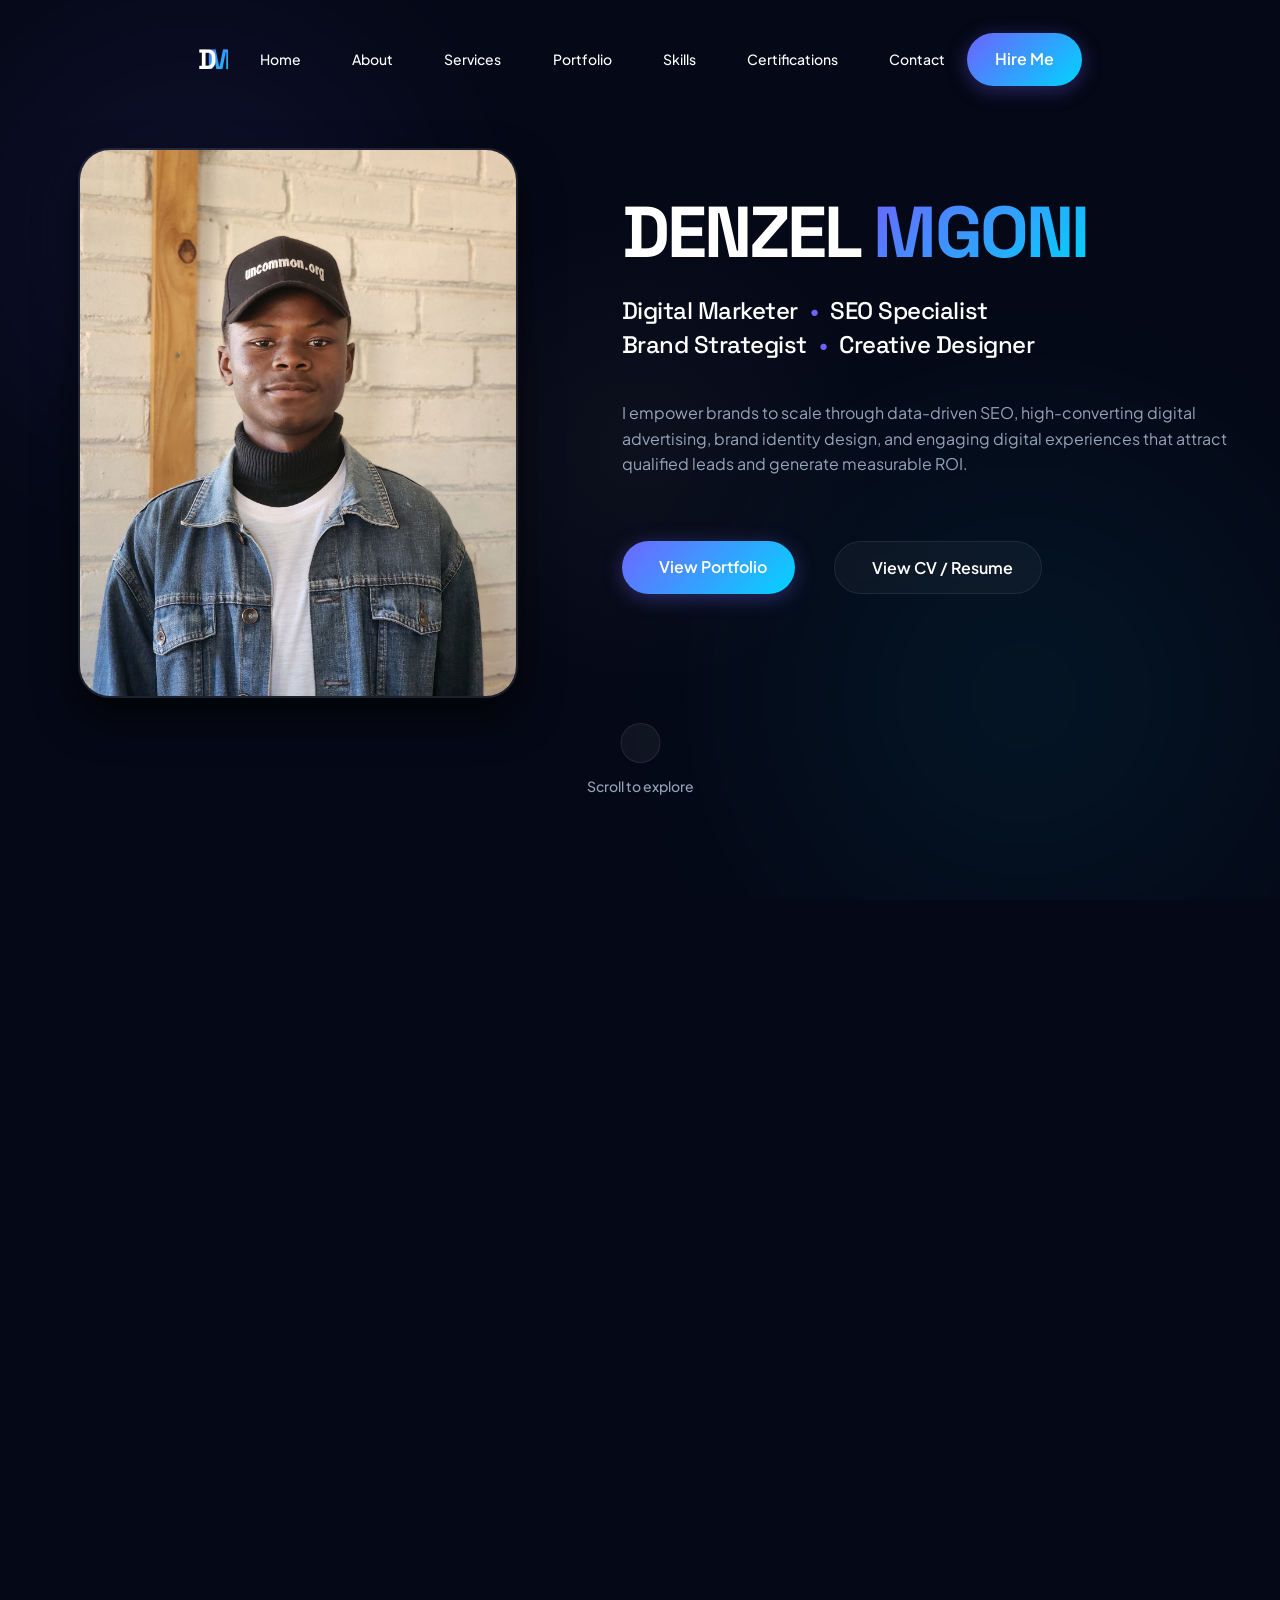
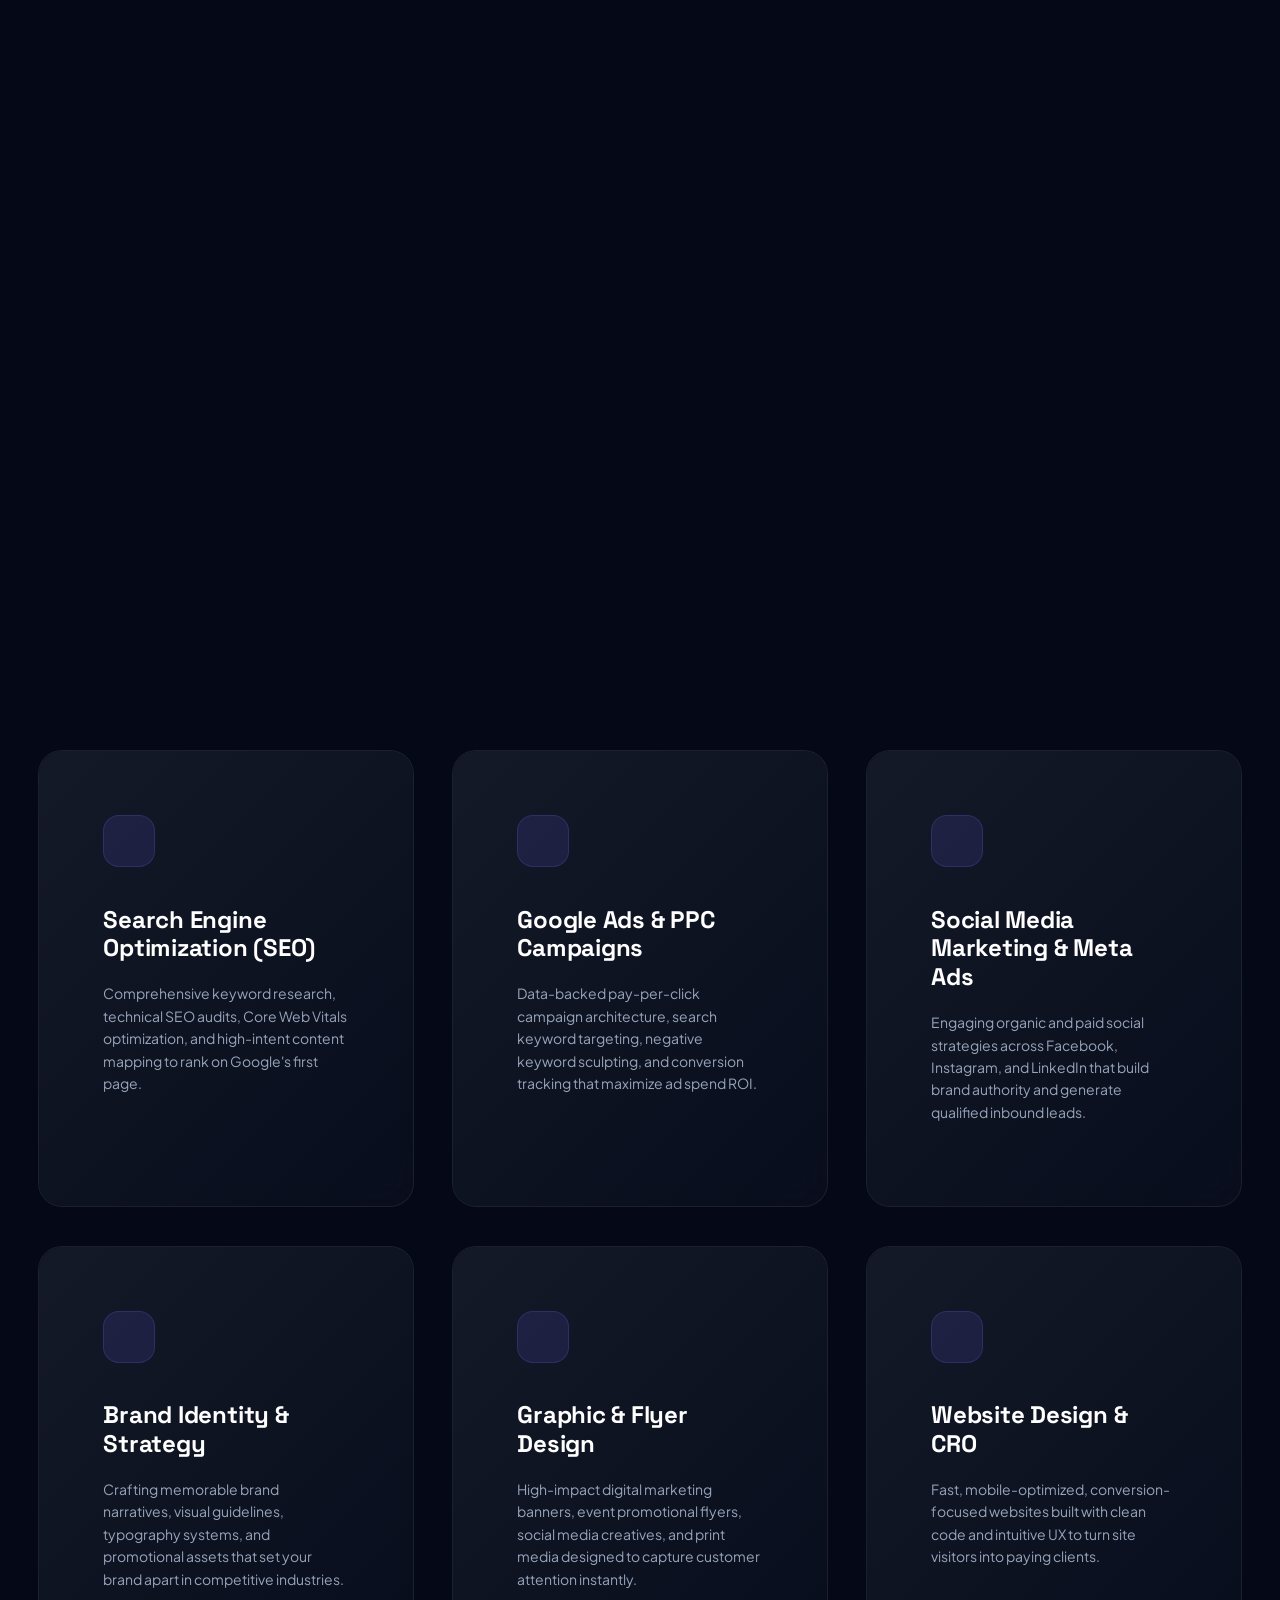
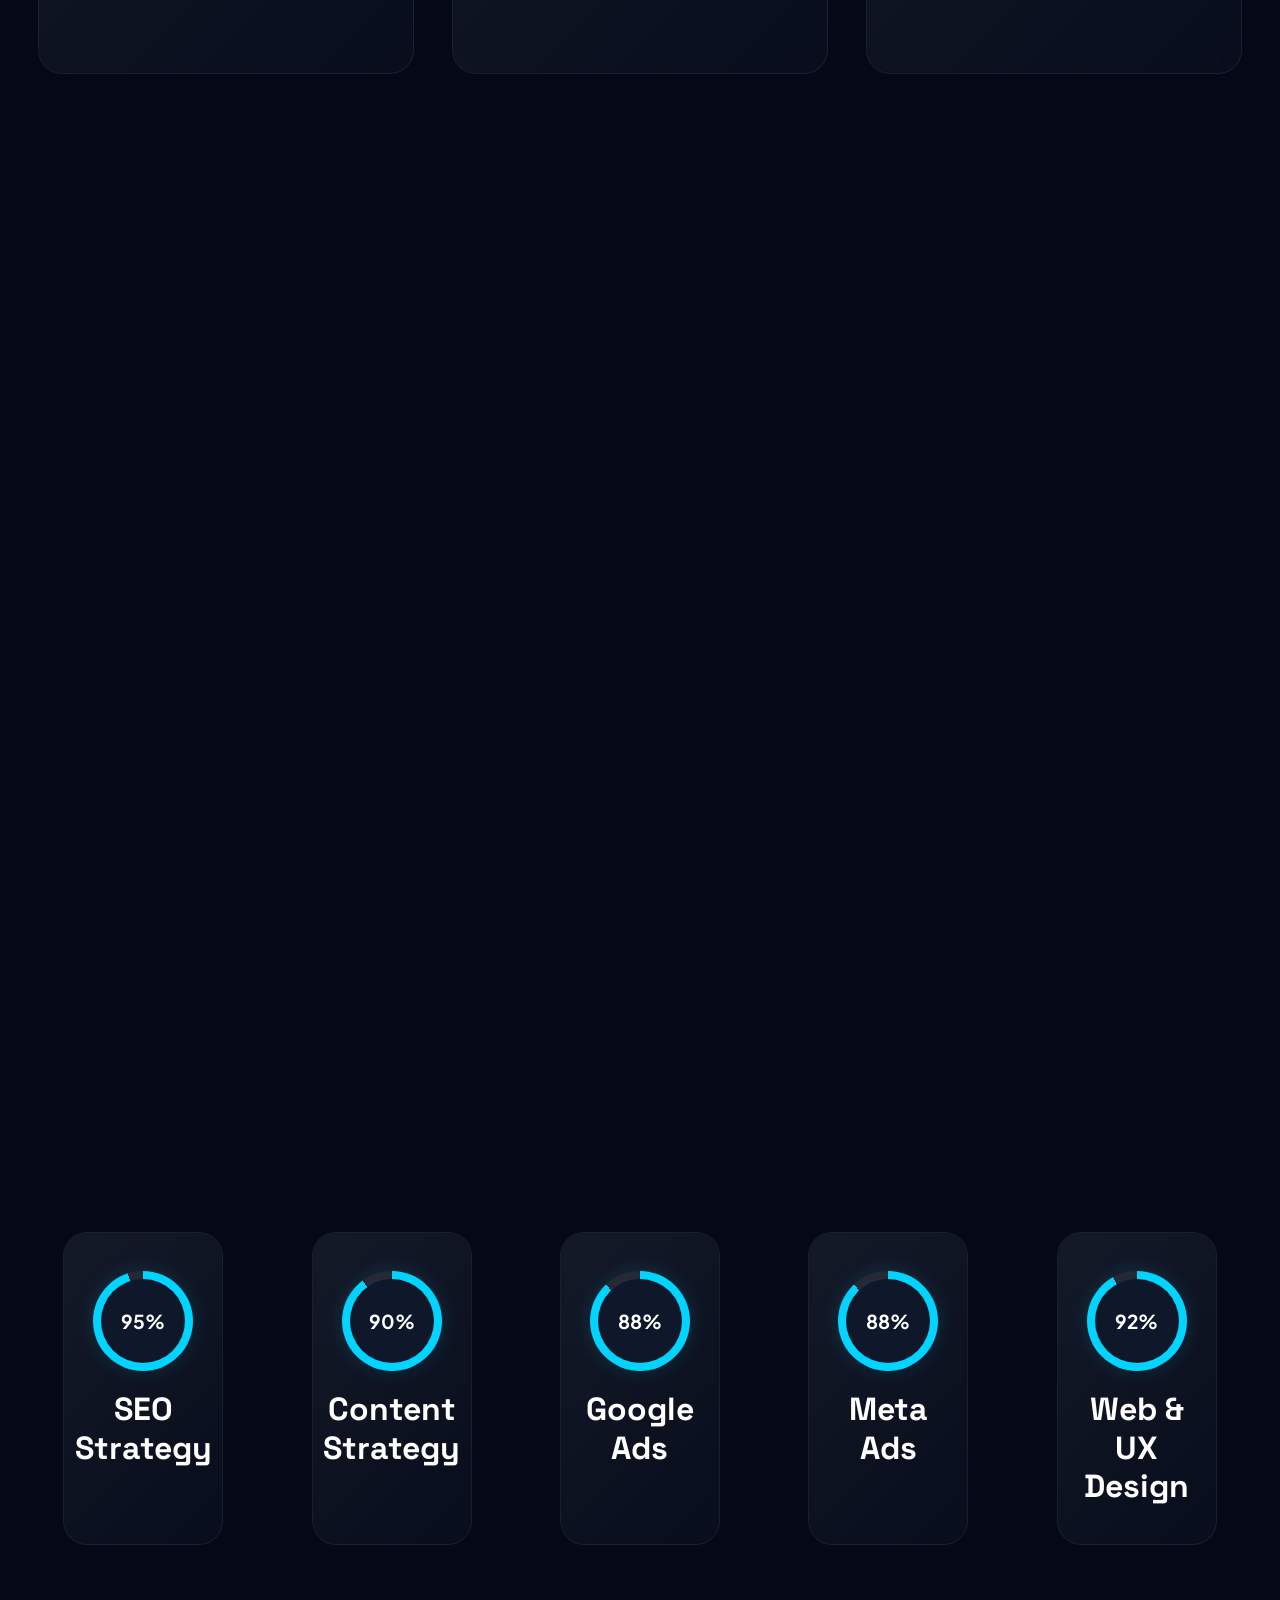
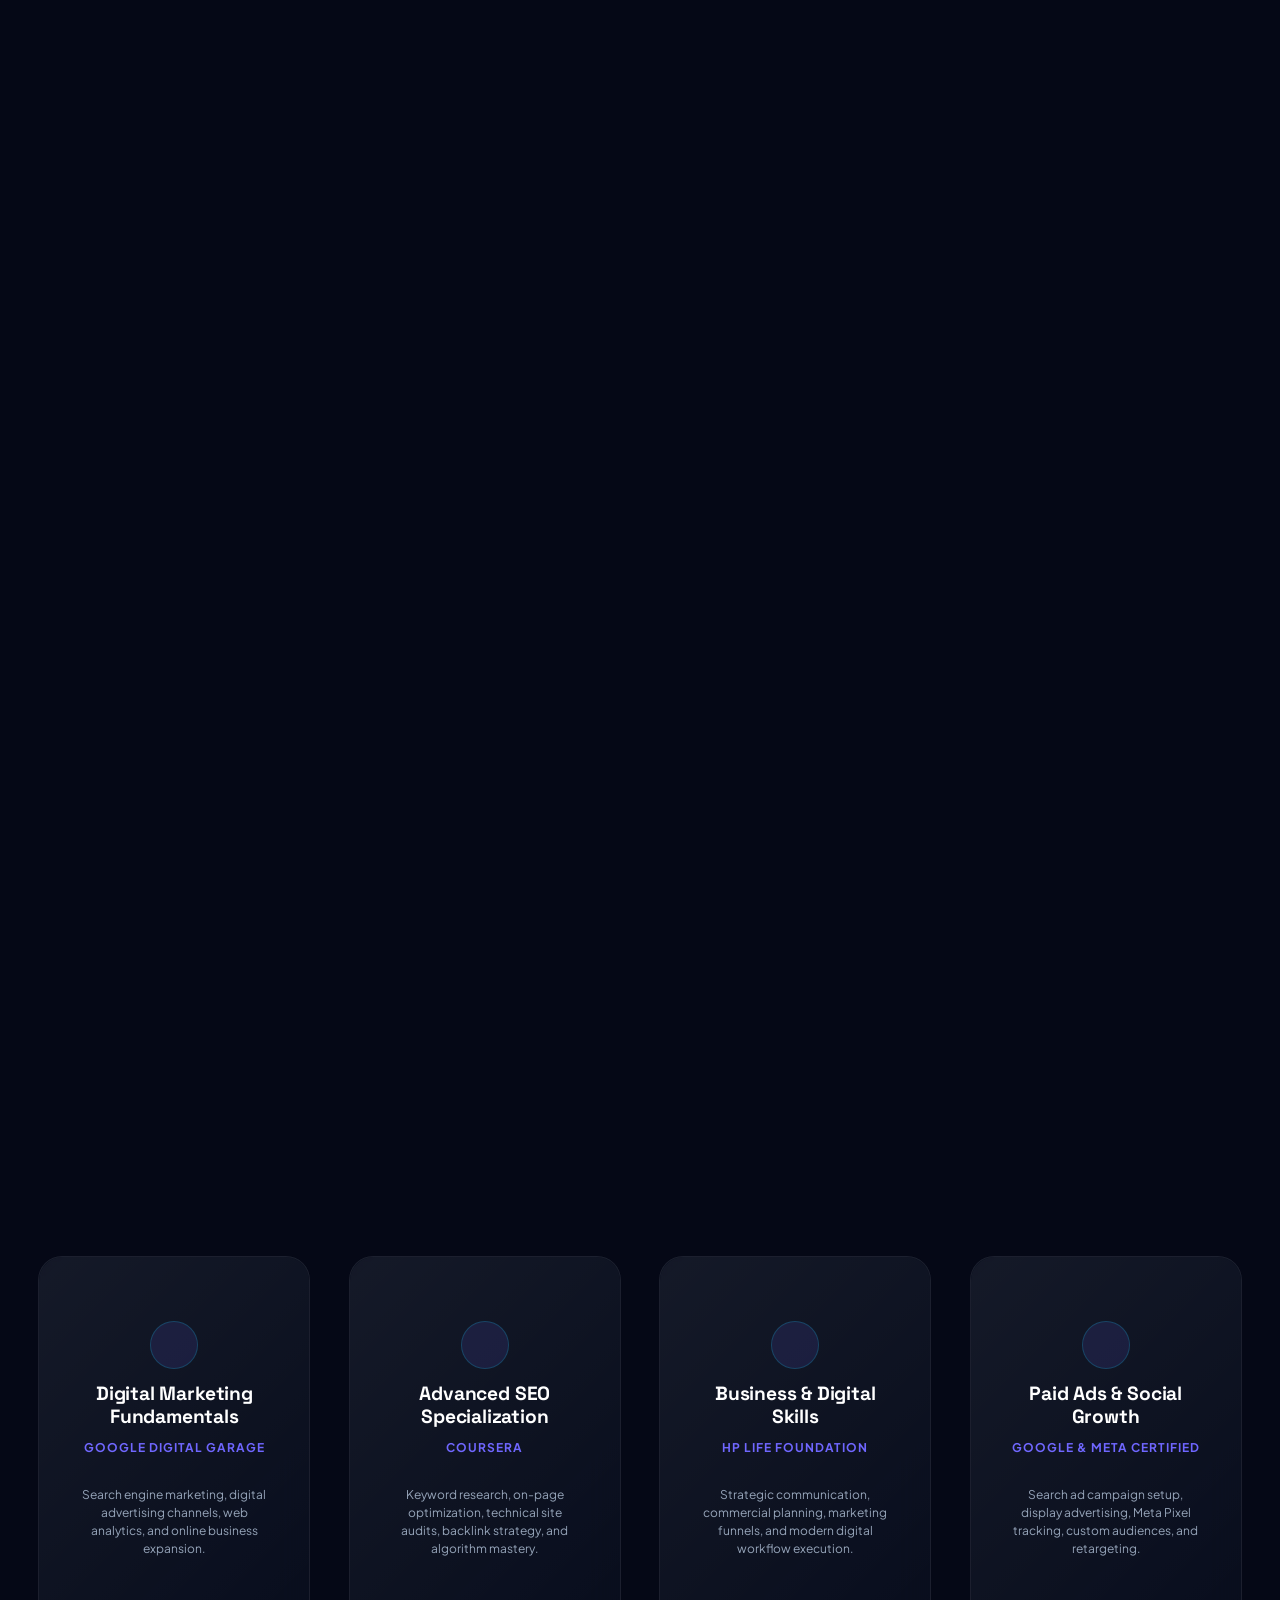
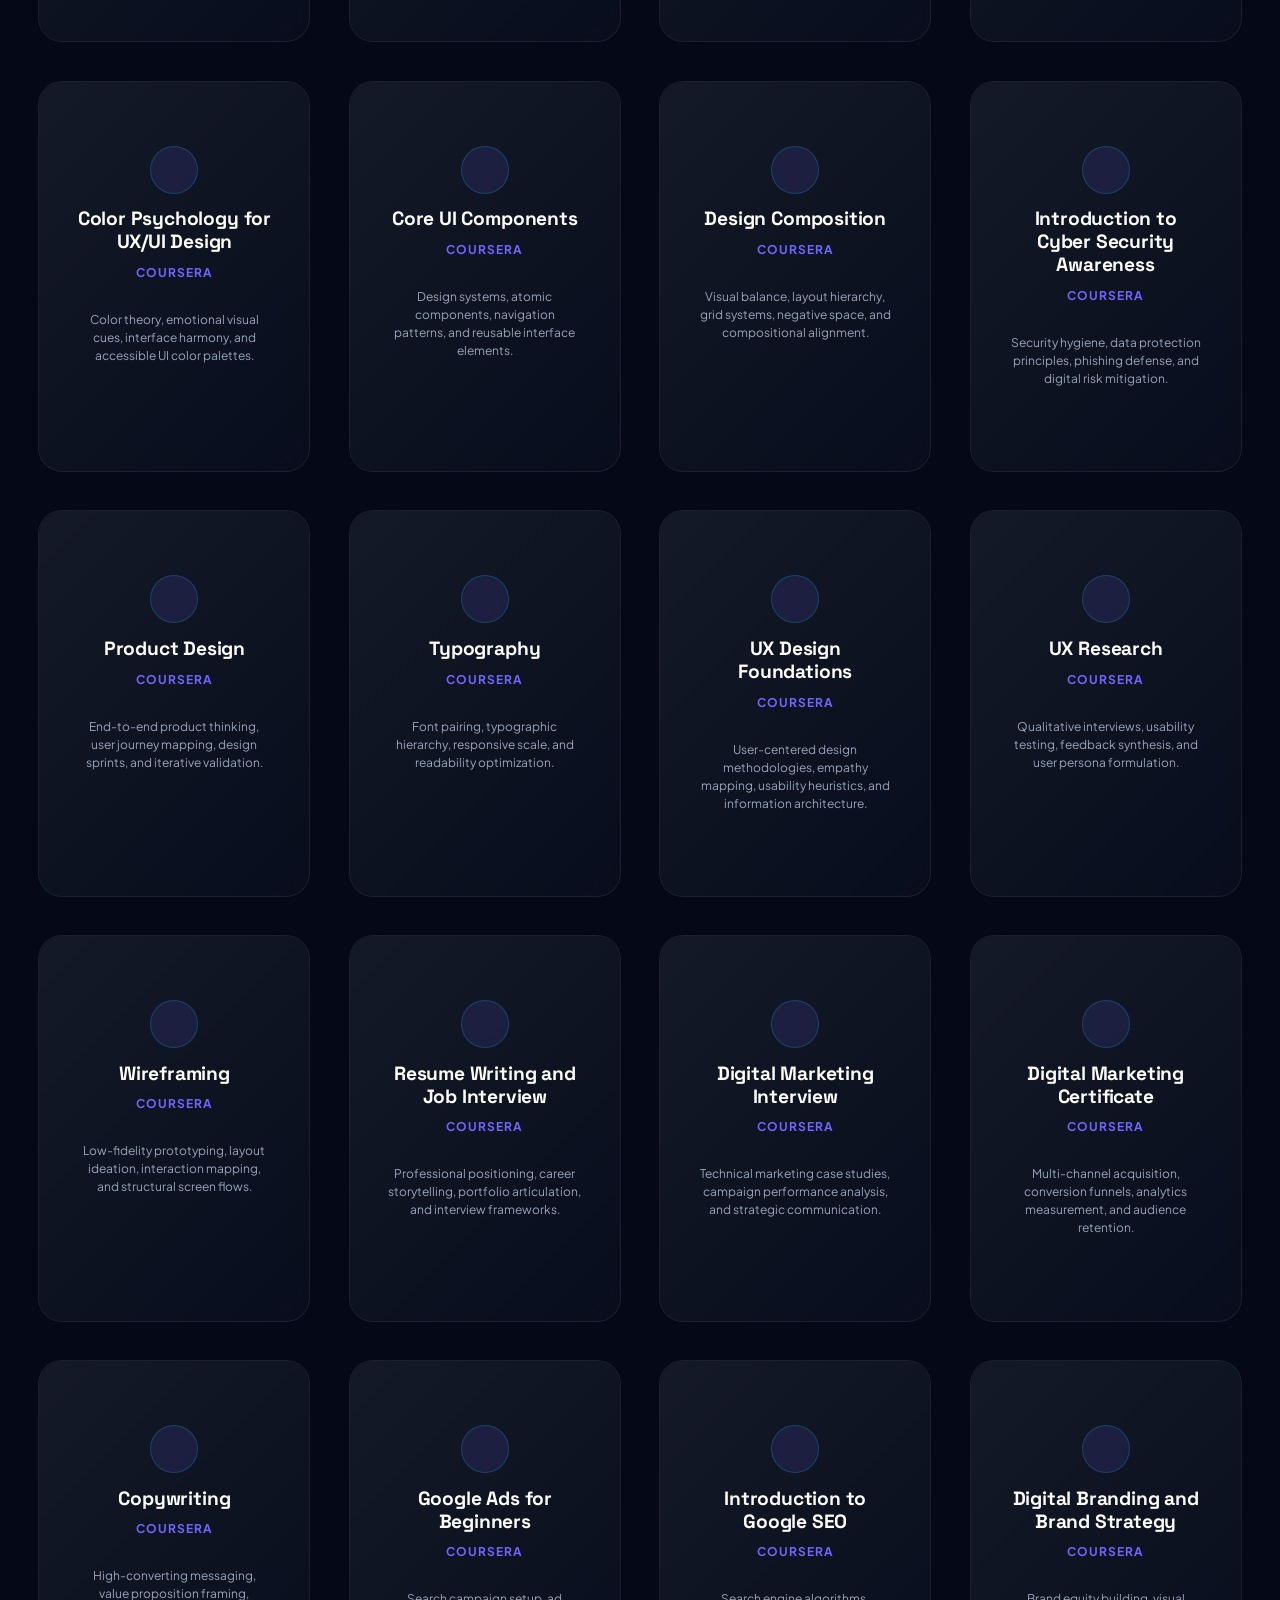
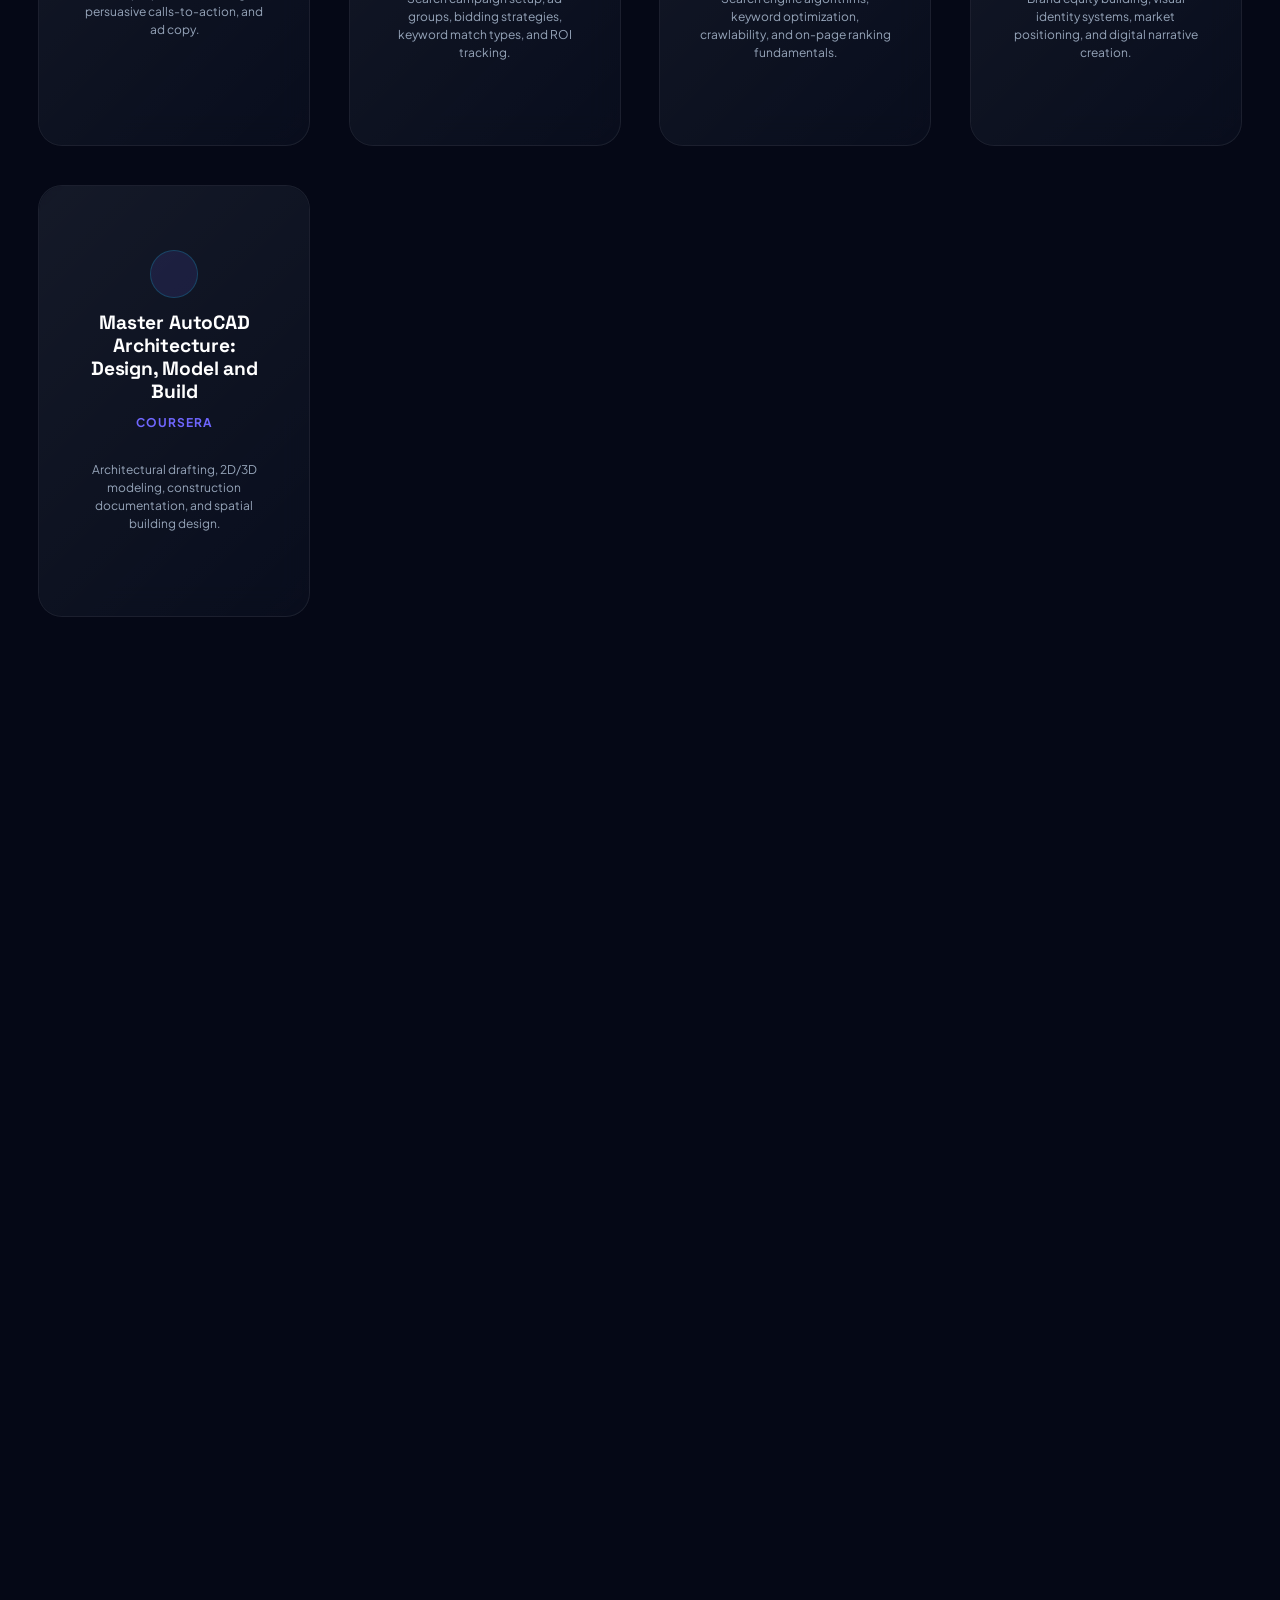
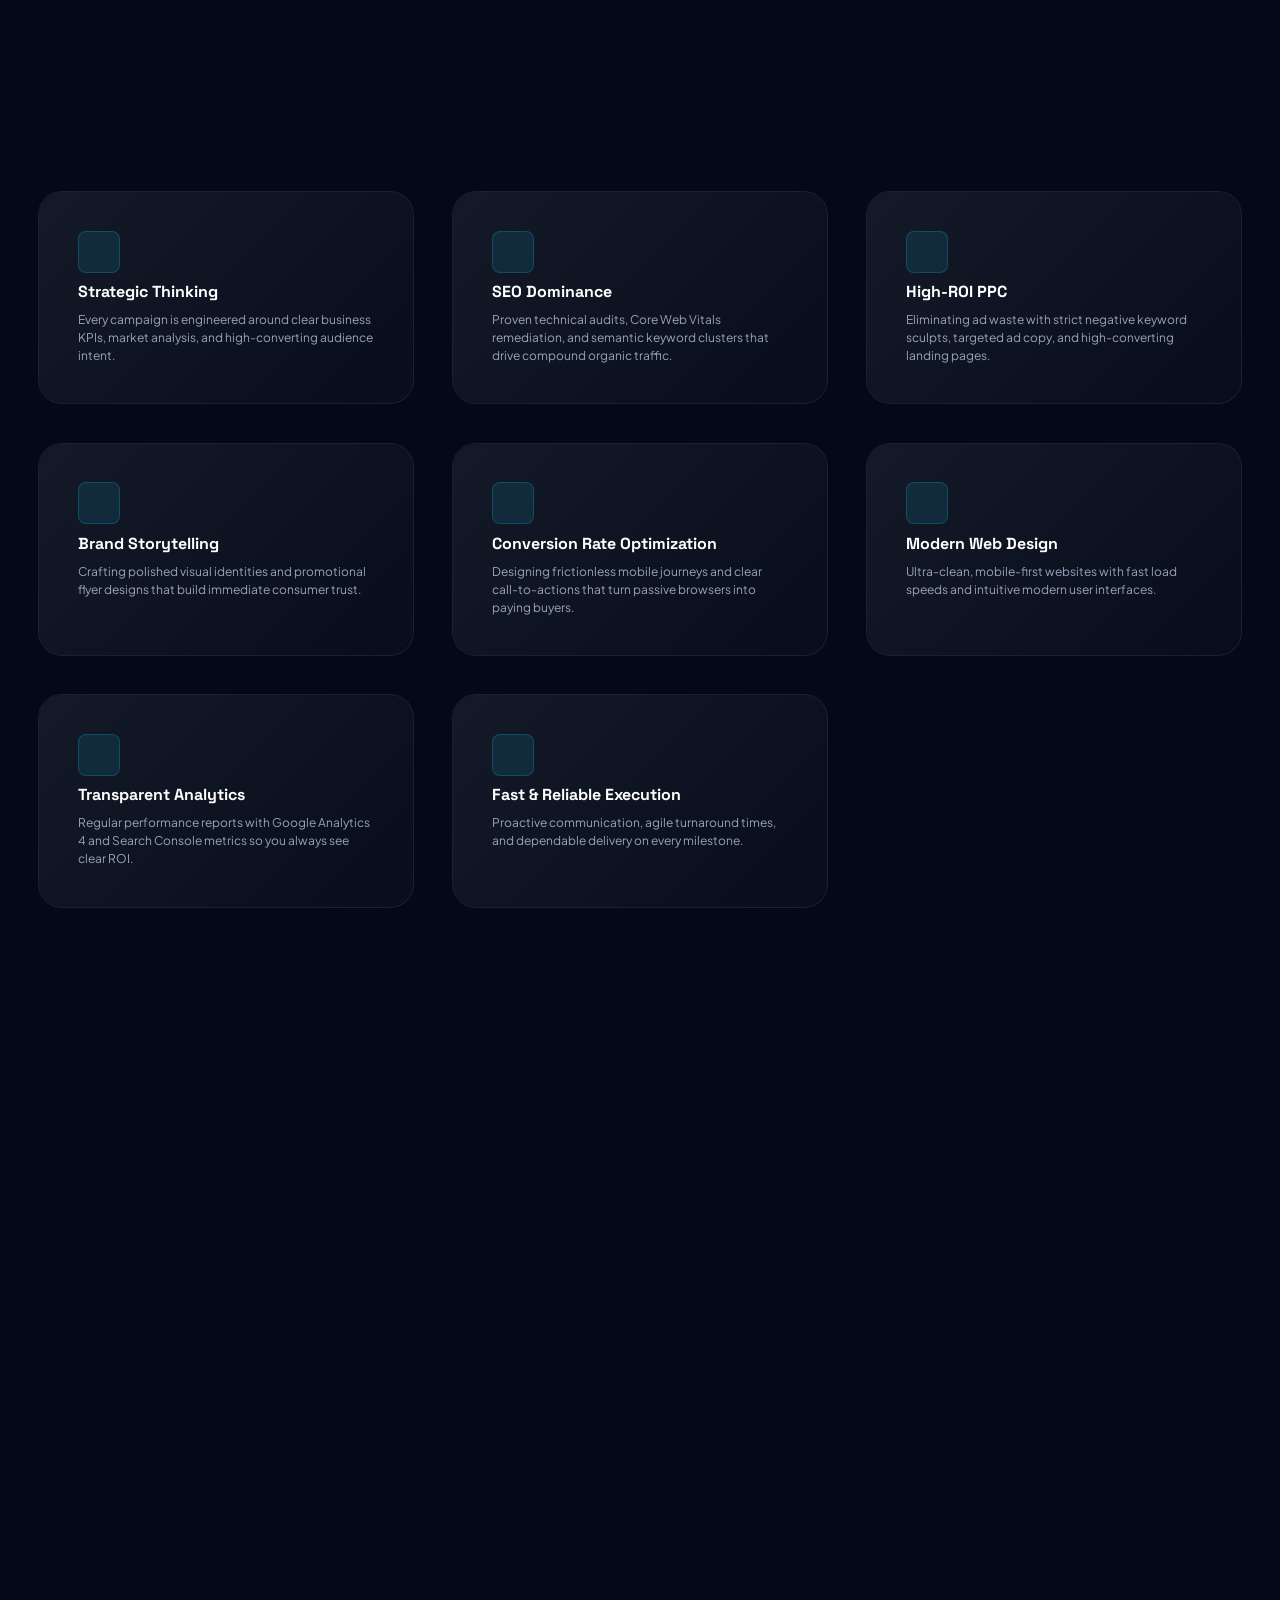
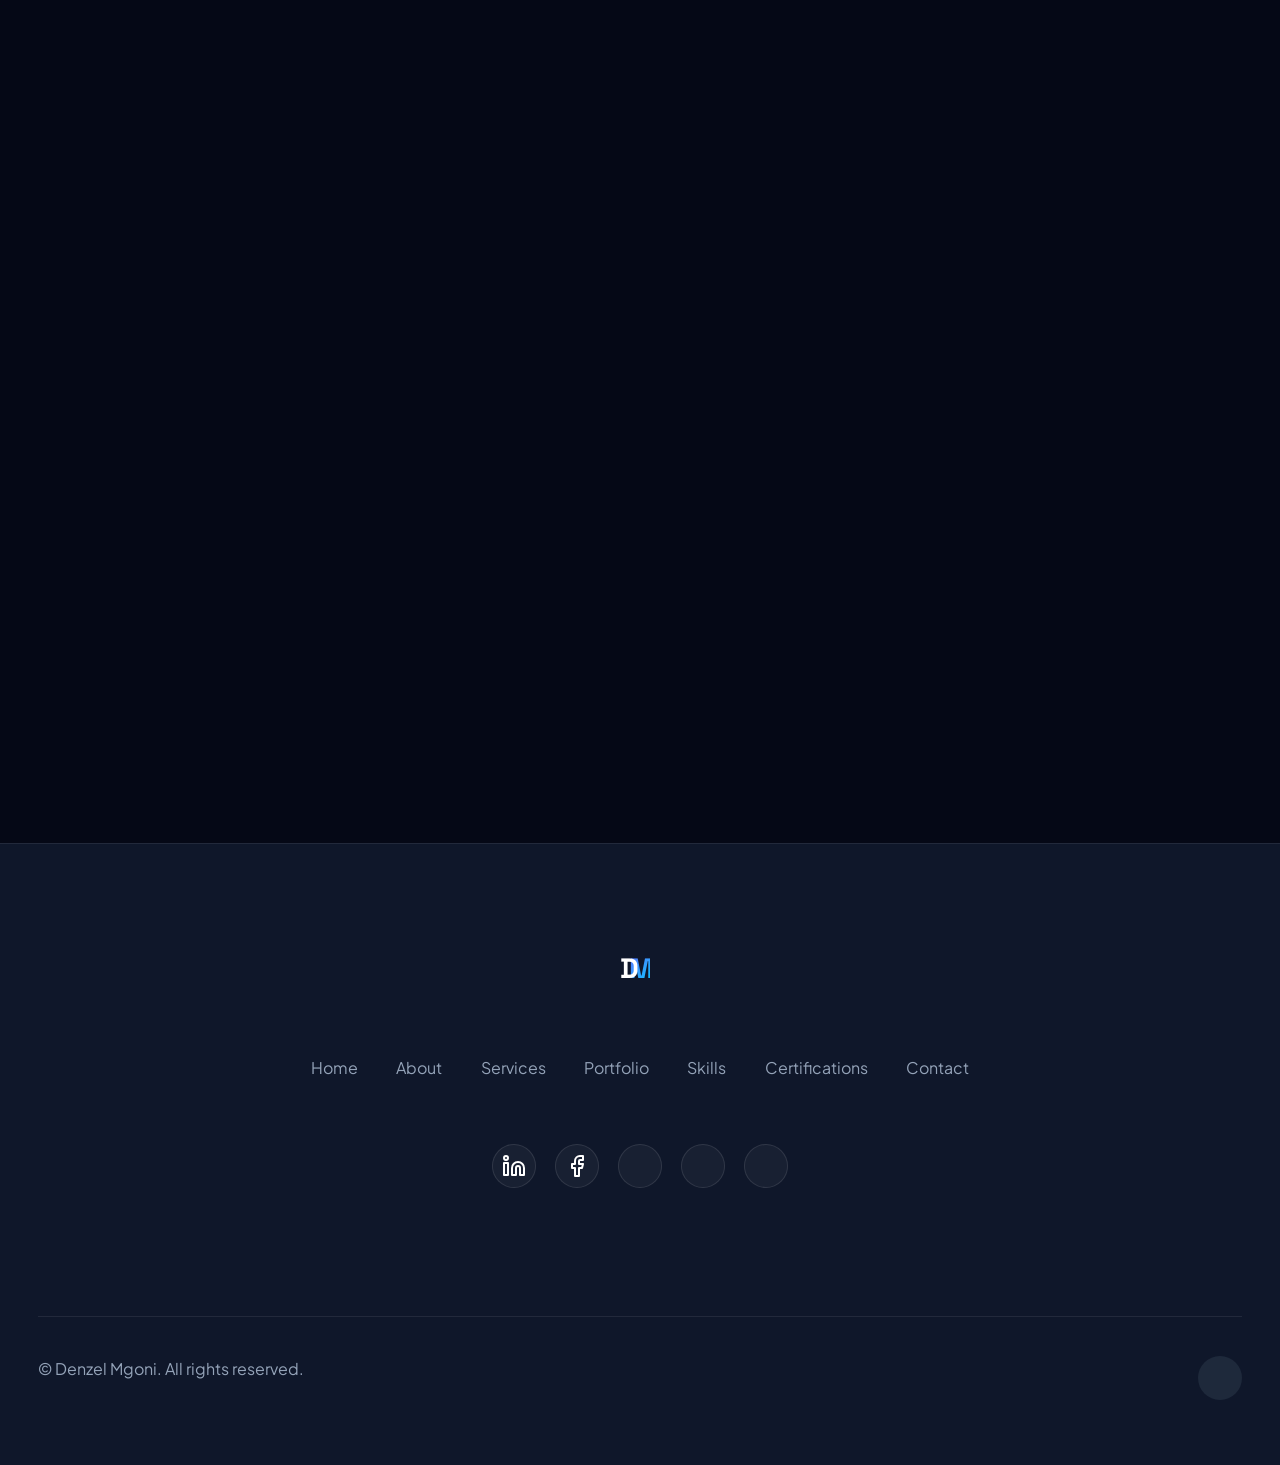
==== commit b029f8a8: "commit all the changes" ====
--- a/index.html
+++ b/index.html
@@ -499,20 +499,20 @@
                 <!-- Featured Client Testimonial -->
                 <div class="testimonial-box glass-card reveal-up">
                     <div class="testimonial-stars">
+                        <i data-lucide="star" fill="currentColor"></i>
+                        <i data-lucide="star" fill="currentColor"></i>
+                        <i data-lucide="star" fill="currentColor"></i>
+                        <i data-lucide="star" fill="currentColor"></i>
                         <i data-lucide="star"></i>
-                        <i data-lucide="star"></i>
-                        <i data-lucide="star"></i>
-                        <i data-lucide="star"></i>
-                        <i data-lucide="star"></i>
                     </div>
                     <p class="testimonial-quote">
-                        "Denzel completely transformed our digital strategy. His SEO audit and brand positioning for Planova gave us absolute clarity and resulted in a noticeable increase in qualified leads."
+                        "Denzel completely transformed our digital strategy. His SEO audit and brand positioning for Jobfin Investments gave us absolute clarity and resulted in a noticeable increase in qualified leads."
                     </p>
                     <div class="testimonial-author">
                         <div class="author-avatar">PE</div>
                         <div class="author-details">
                             <h4>Brand Executive</h4>
-                            <p>Planova Smart House Plans • Verified Client</p>
+                            <p>Jobfin Investments • Verified Client</p>
                         </div>
                     </div>
                 </div>
@@ -754,8 +754,18 @@
                 <a href="#contact" class="magnetic">Contact</a>
             </div>
             <div class="footer-social">
-                <a href="https://www.linkedin.com/in/denzel-mgoni-63b2173ab" target="_blank" rel="noopener noreferrer" class="social-icon magnetic" aria-label="LinkedIn"><i data-lucide="linkedin"></i></a>
-                <a href="https://github.com/KINGD-bit" target="_blank" rel="noopener noreferrer" class="social-icon magnetic" aria-label="GitHub"><i data-lucide="github"></i></a>
+                <a href="https://www.linkedin.com/" target="_blank" rel="noopener noreferrer" class="social-icon magnetic" aria-label="LinkedIn">
+                    <svg xmlns="http://www.w3.org/2000/svg" width="24" height="24" viewBox="0 0 24 24" fill="none" stroke="currentColor" stroke-width="2" stroke-linecap="round" stroke-linejoin="round" class="lucide lucide-linkedin">
+                        <path d="M16 8a6 6 0 0 1 6 6v7h-4v-7a2 2 0 0 0-2-2 2 2 0 0 0-2 2v7h-4v-7a6 6 0 0 1 6-6z"></path>
+                        <rect x="2" y="9" width="4" height="12"></rect>
+                        <circle cx="4" cy="4" r="2"></circle>
+                    </svg>
+                </a>
+                <a href="https://www.facebook.com/" target="_blank" rel="noopener noreferrer" class="social-icon magnetic" aria-label="Facebook">
+                    <svg xmlns="http://www.w3.org/2000/svg" width="24" height="24" viewBox="0 0 24 24" fill="none" stroke="currentColor" stroke-width="2" stroke-linecap="round" stroke-linejoin="round" class="lucide lucide-facebook">
+                        <path d="M18 2h-3a5 5 0 0 0-5 5v3H7v4h3v8h4v-8h3l1-4h-4V7a1 1 0 0 1 1-1h3z"></path>
+                    </svg>
+                </a>
                 <a href="https://wa.me/263778669888" target="_blank" rel="noopener noreferrer" class="social-icon magnetic" aria-label="WhatsApp"><i data-lucide="message-circle"></i></a>
                 <a href="tel:+263778669888" class="social-icon magnetic" aria-label="Phone"><i data-lucide="phone"></i></a>
                 <a href="mailto:denzelmgoni1111@gmail.com" class="social-icon magnetic" aria-label="Email"><i data-lucide="mail"></i></a>
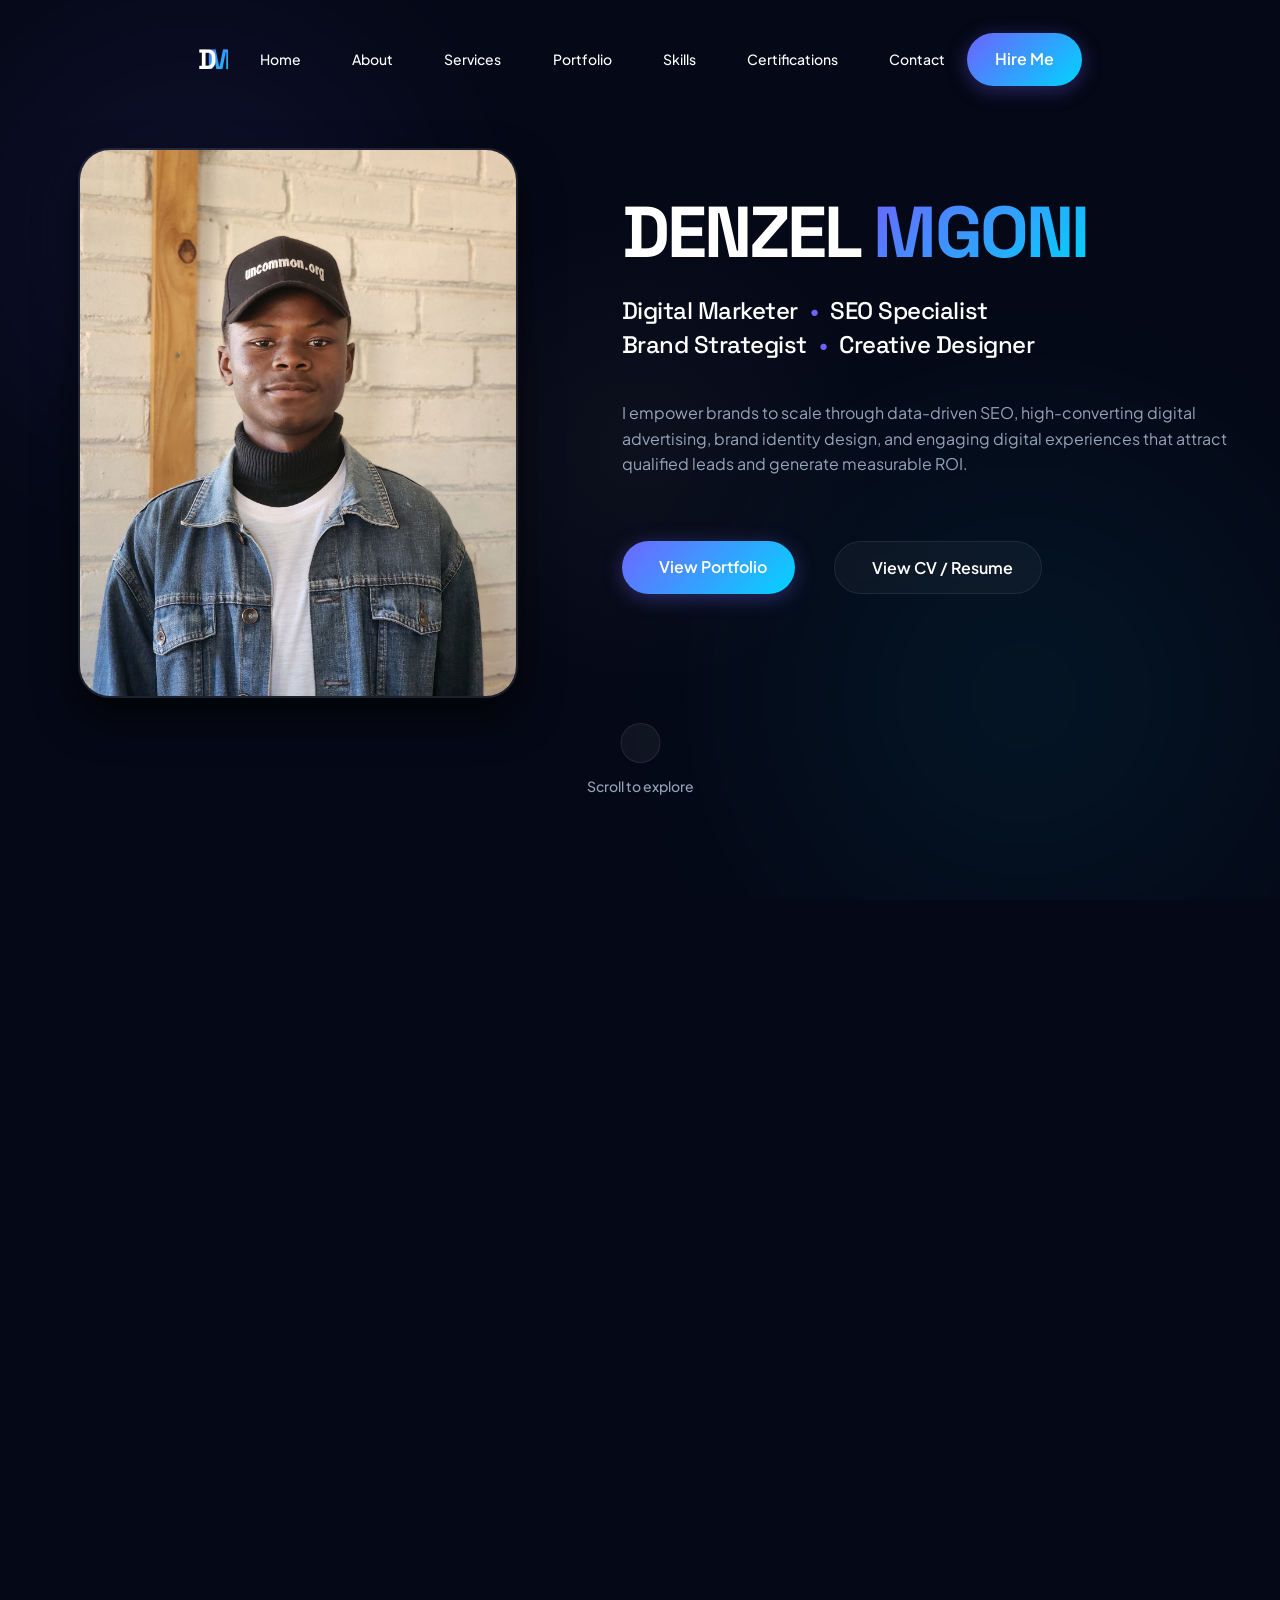
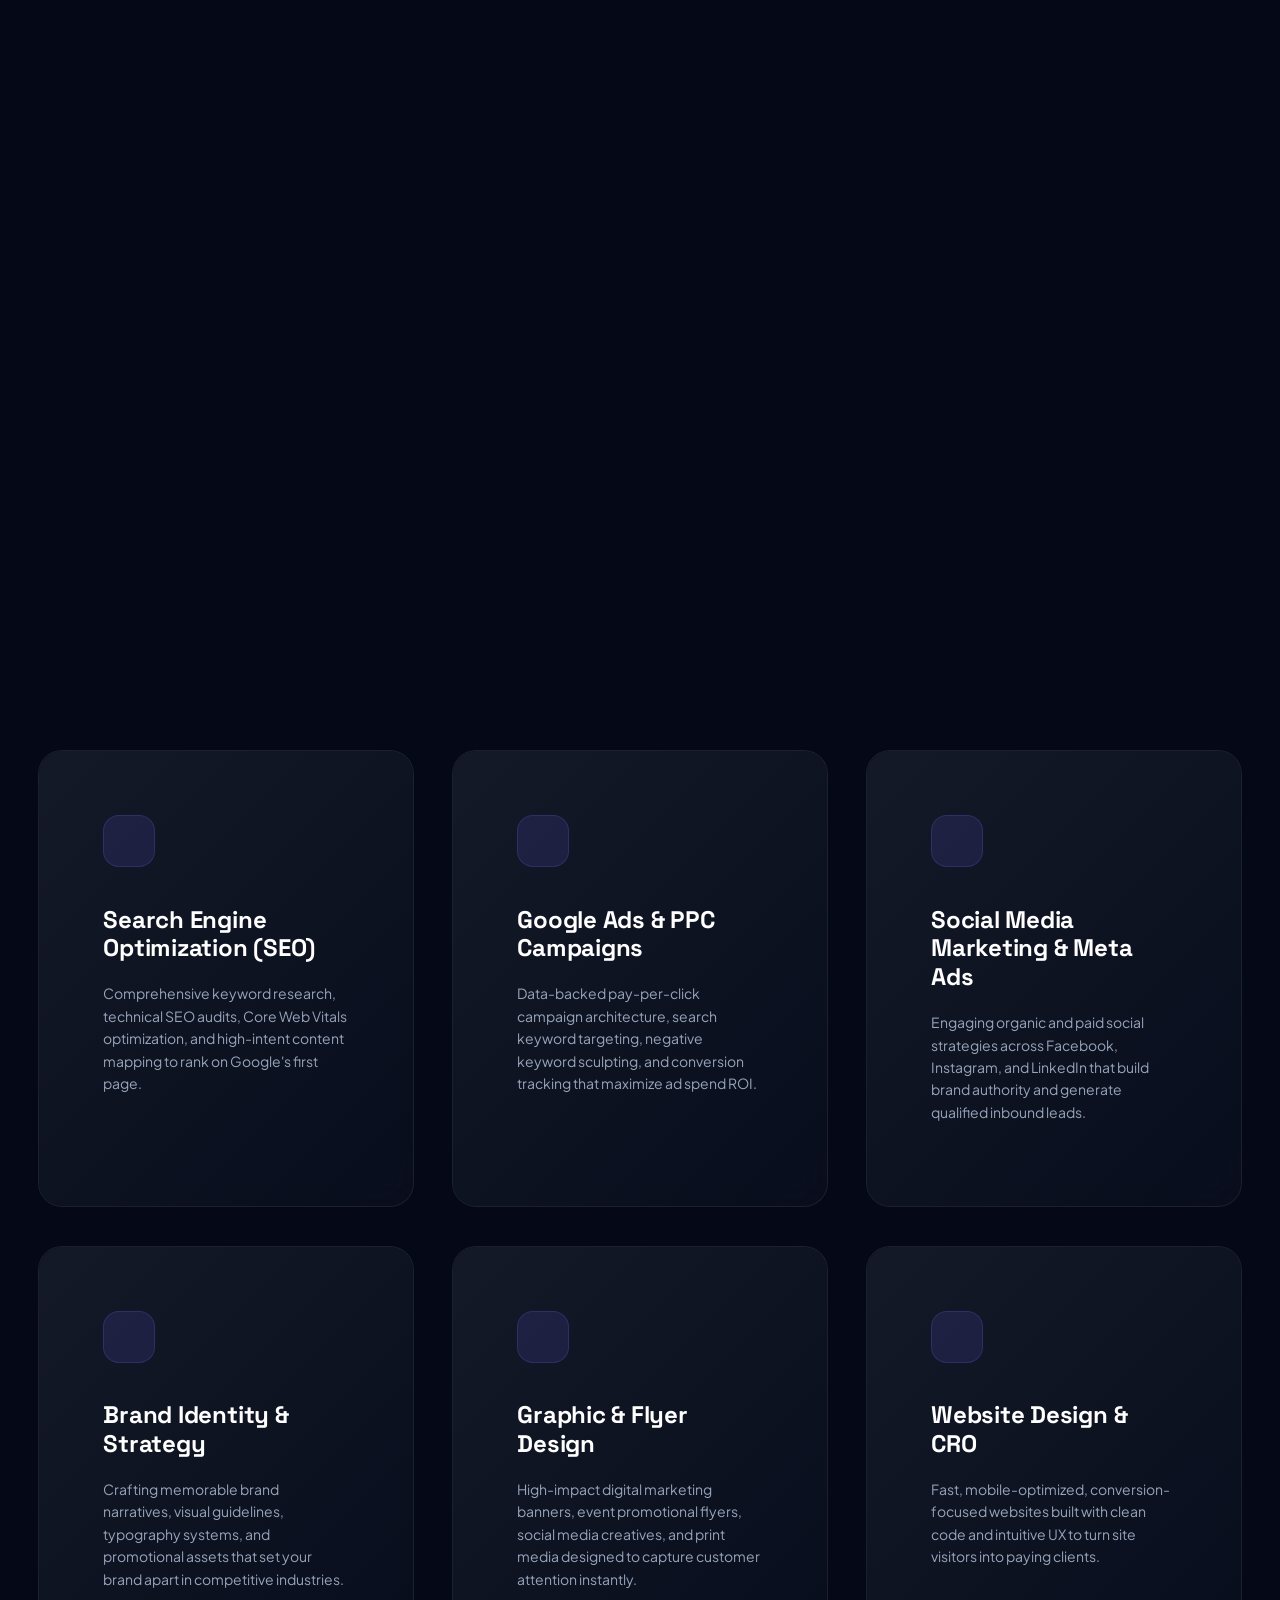
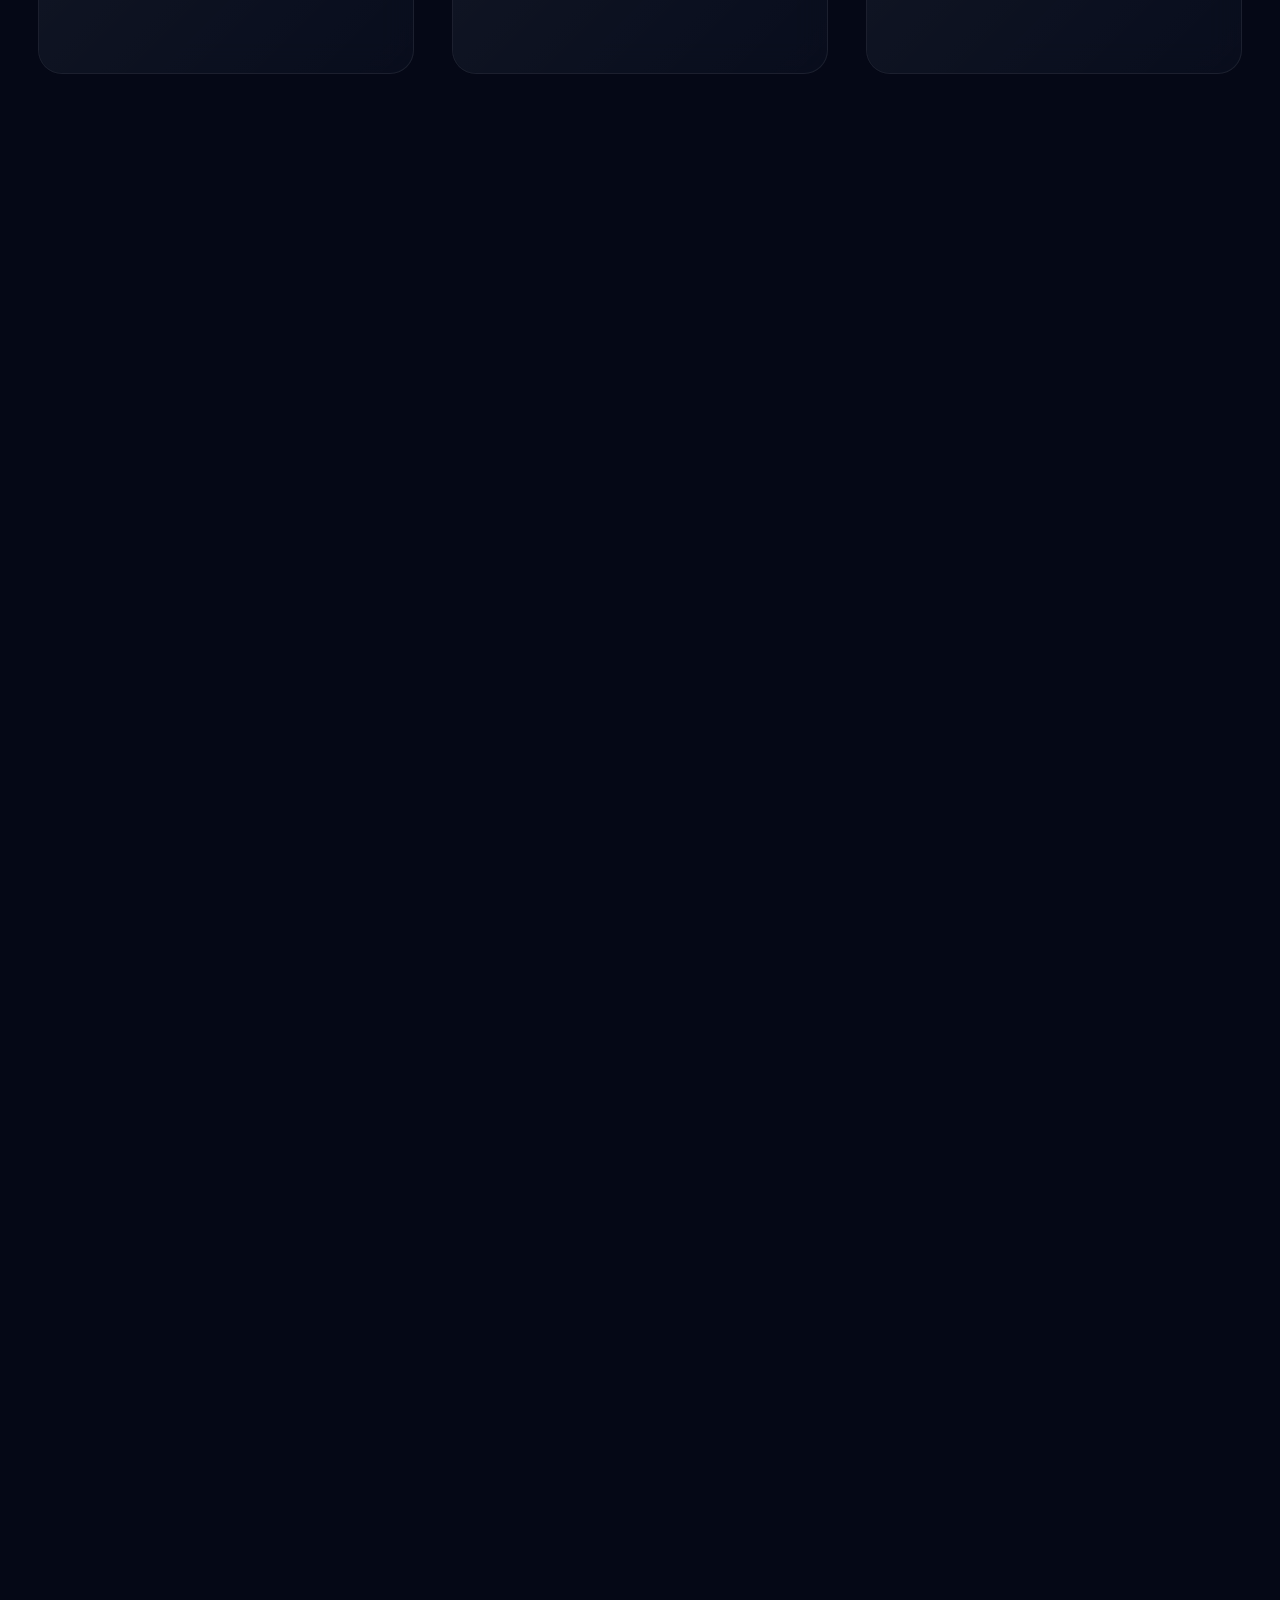
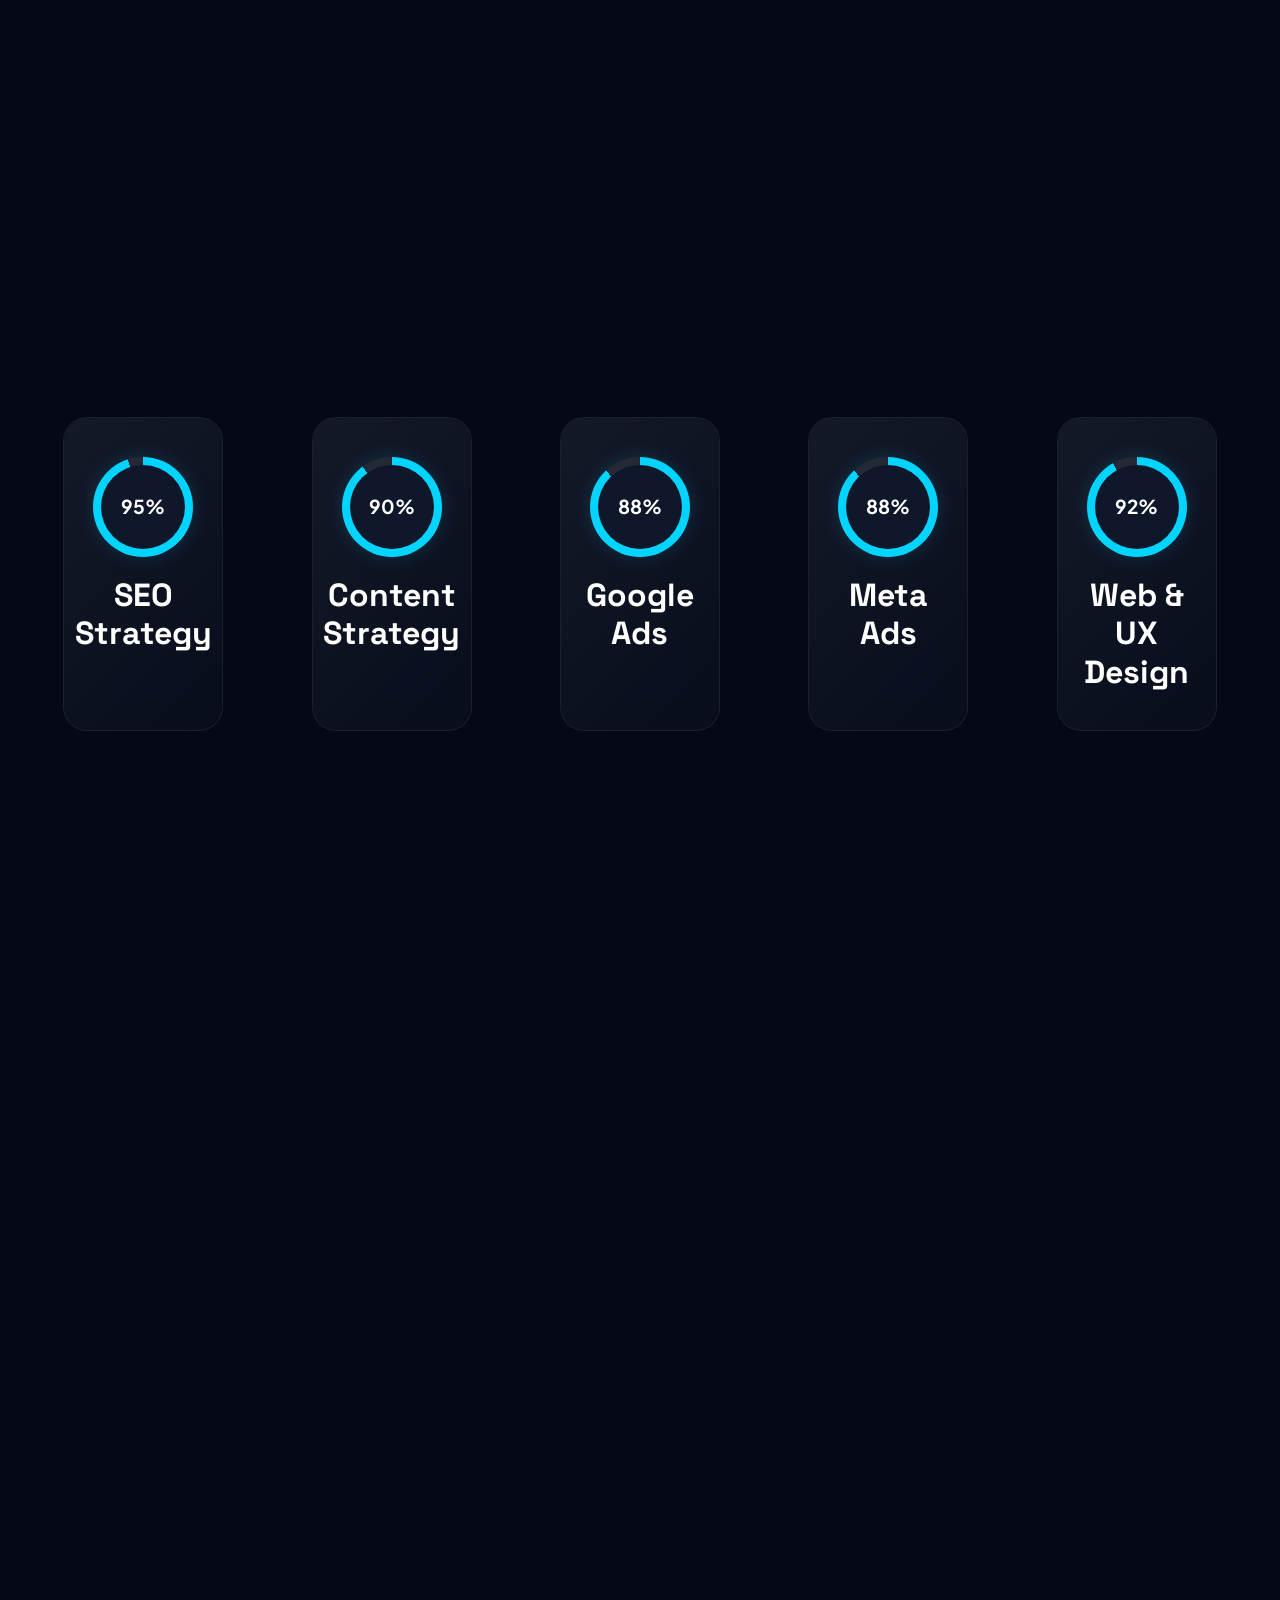
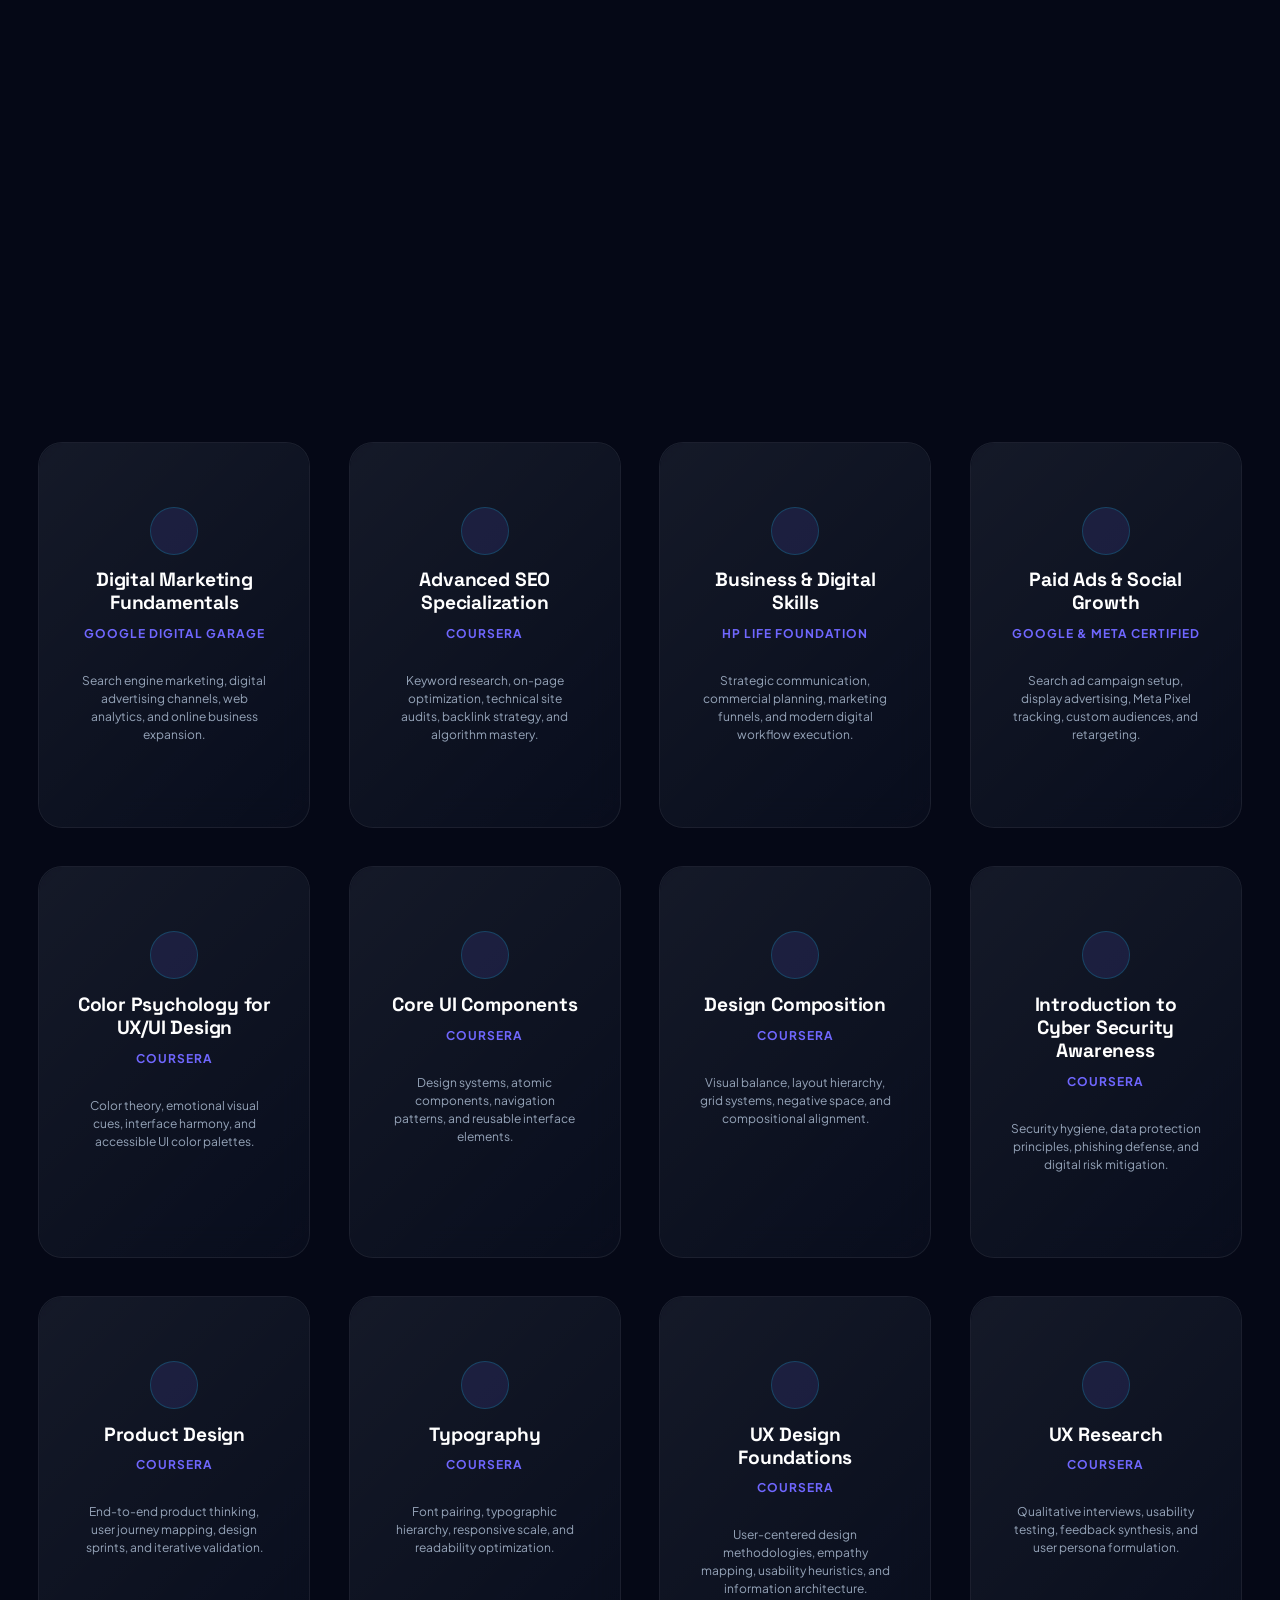
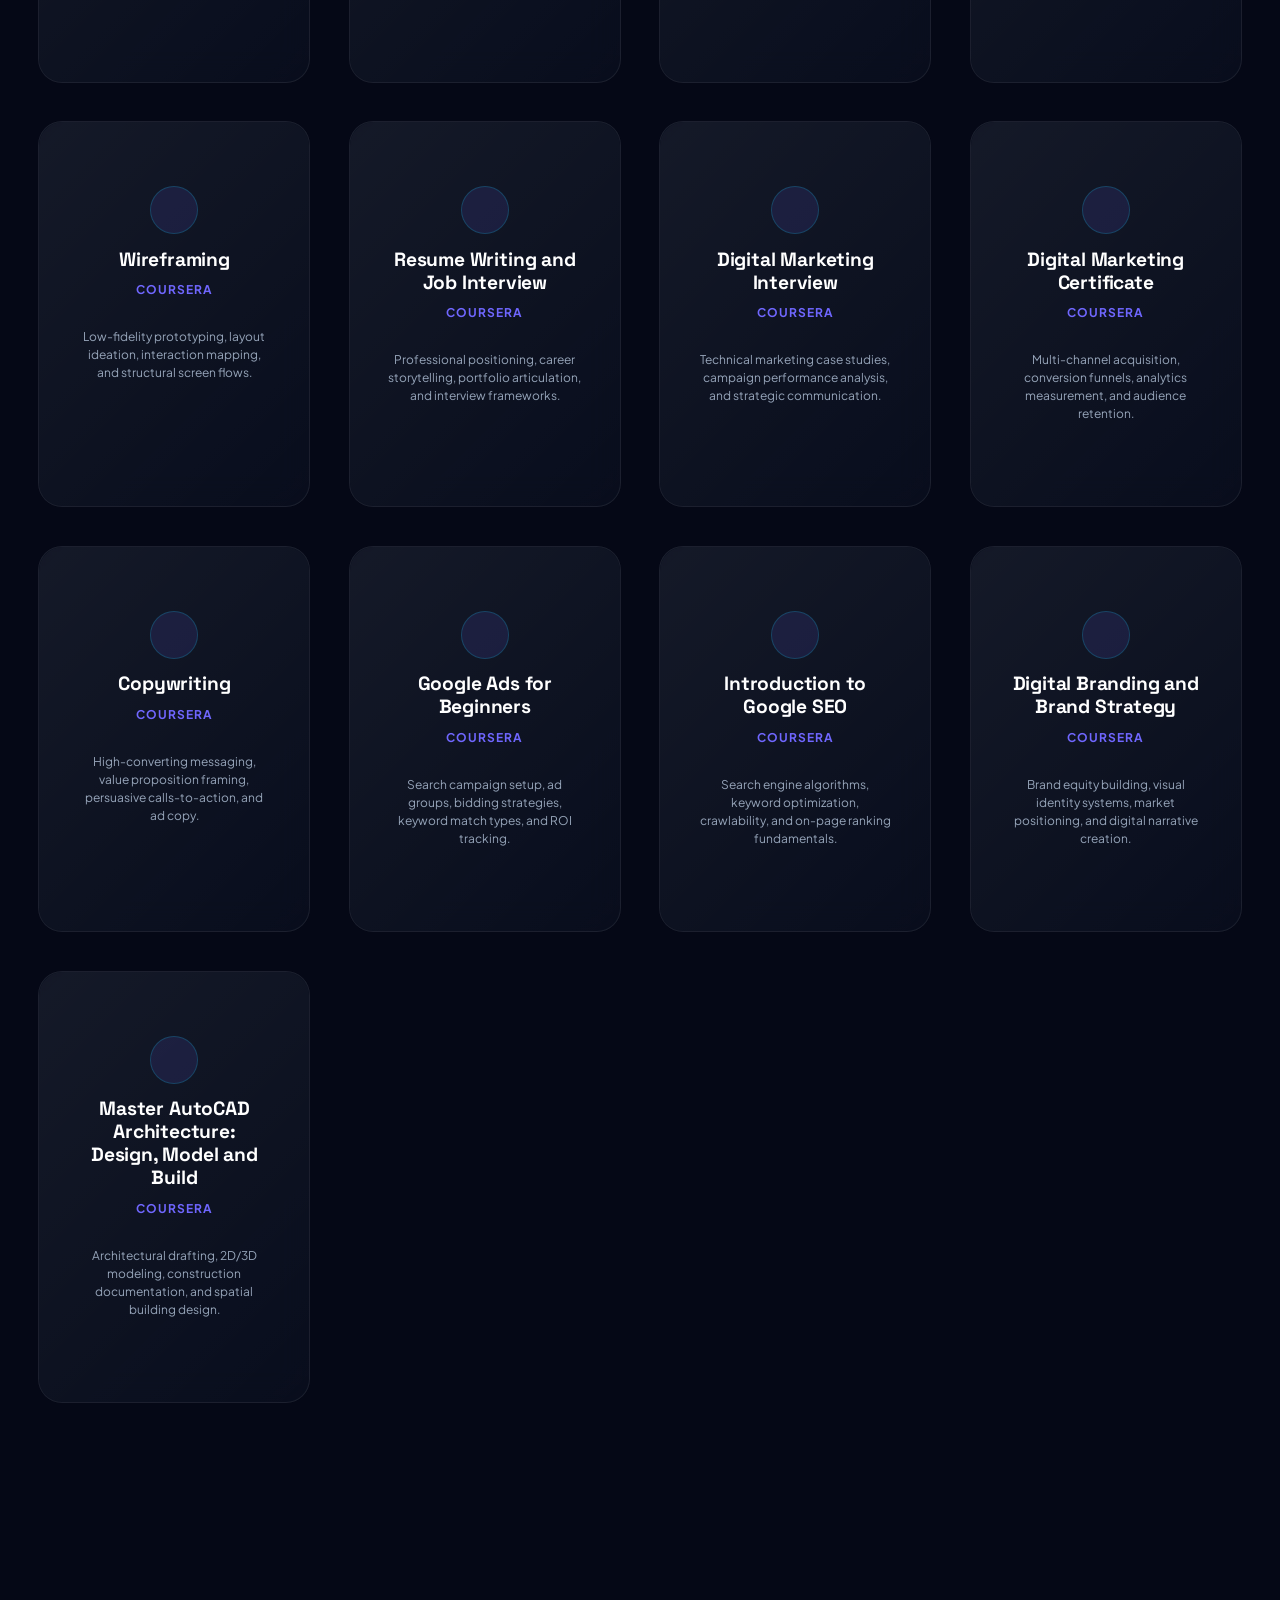
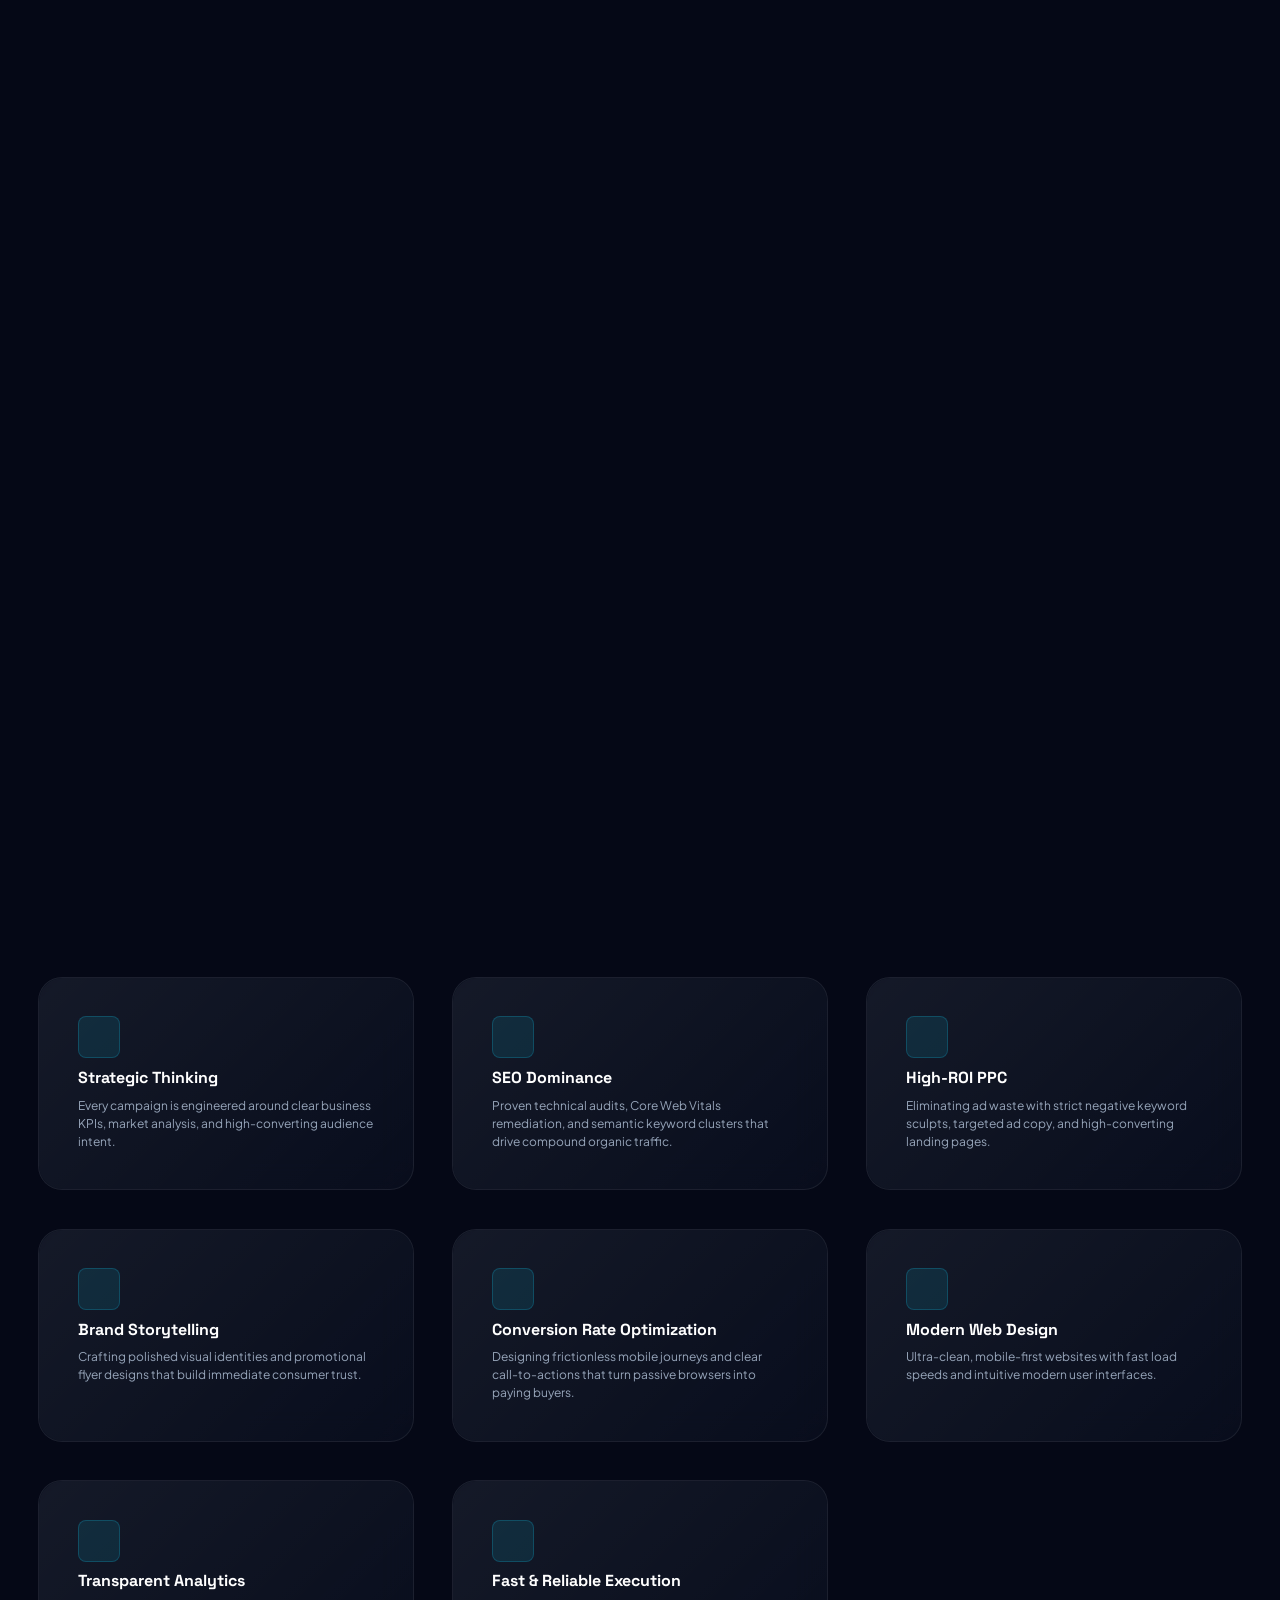
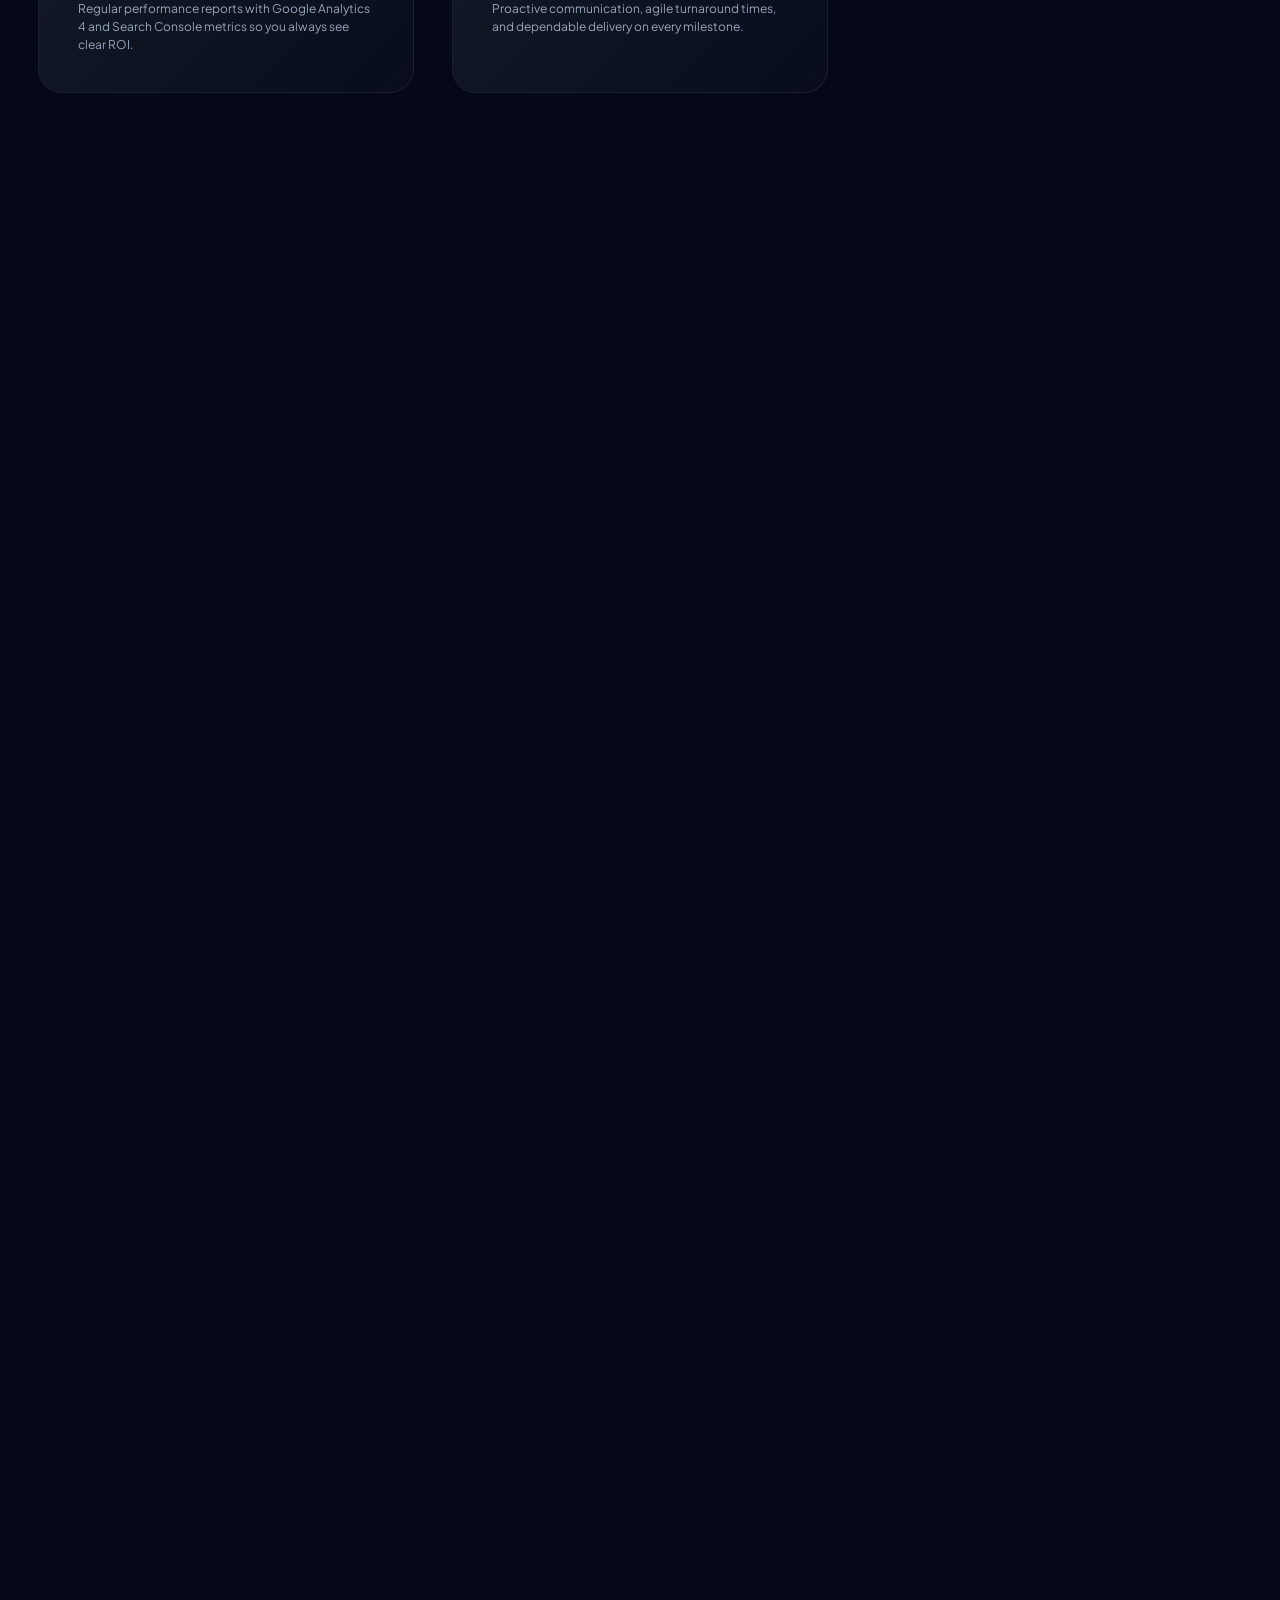
==== commit 543755fe: "commit all changes" ====
--- a/index.html
+++ b/index.html
@@ -190,12 +190,216 @@
                     <button class="filter-btn" data-filter="featured">Featured</button>
                     <button class="filter-btn" data-filter="marketing">Digital Marketing</button>
                     <button class="filter-btn" data-filter="design">Design</button>
-                    <button class="filter-btn" data-filter="flyers">Flyers</button>
                     <button class="filter-btn" data-filter="development">Development</button>
                 </div>
 
                 <div class="portfolio-grid">
-                    <!-- Project cards will be added here -->
+                    <!-- Project 1: PLANOVA (Featured, Marketing, SEO) -->
+                    <div class="portfolio-card glass-card reveal-up" data-category="featured marketing seo">
+                        <div class="card-image">
+                            <img src="https://images.unsplash.com/photo-1460925895917-afdab827c52f?auto=format&fit=crop&q=80&w=1200" alt="PLANOVA Dashboard Mockup">
+                            <span class="card-badge">Marketing & SEO</span>
+                        </div>
+                        <div class="card-content">
+                            <h3>PLANOVA</h3>
+                            <p>A comprehensive digital marketing and SEO overhaul for a B2B SaaS platform.</p>
+                            <div class="card-meta">
+                                <span><i data-lucide="user"></i> SEO Strategy, Web Design</span>
+                                <span><i data-lucide="search"></i> SEMrush, Google Analytics</span>
+                            </div>
+                            <button class="btn btn-outline view-case-study">View Case Study</button>
+                        </div>
+                        <div class="hidden-case-study-data" style="display:none;">
+                            <div class="cs-overview">A comprehensive digital marketing and SEO overhaul for a B2B SaaS platform aimed at scaling enterprise lead generation.</div>
+                            <div class="cs-challenge">Low organic traffic, high bounce rate, and poor conversion rates from paid campaigns.</div>
+                            <div class="cs-solution">Executed a complete Technical SEO audit, rebuilt the content strategy around long-tail SaaS keywords, and redesigned the core landing pages for better UX.</div>
+                            <div class="cs-results">Results / Outcomes: +150% organic traffic in 6 months, 35% increase in demo signups, 40% reduction in CPC.</div>
+                        </div>
+                    </div>
+
+                    <!-- Project 2: KINGMAX (Featured, Marketing) -->
+                    <div class="portfolio-card glass-card reveal-up" data-category="featured marketing">
+                        <div class="card-image">
+                            <img src="https://images.unsplash.com/photo-1551288049-bebda4e38f71?auto=format&fit=crop&q=80&w=1200" alt="KINGMAX Campaign Mockup">
+                            <span class="card-badge">Design & Marketing</span>
+                        </div>
+                        <div class="card-content">
+                            <h3>KINGMAX</h3>
+                            <p>Brand identity and Google Ads campaign for a premium lifestyle brand.</p>
+                            <div class="card-meta">
+                                <span><i data-lucide="user"></i> Brand Strategist, PPC</span>
+                                <span><i data-lucide="palette"></i> Google Ads, Illustrator</span>
+                            </div>
+                            <button class="btn btn-outline view-case-study">View Case Study</button>
+                        </div>
+                        <div class="hidden-case-study-data" style="display:none;">
+                            <div class="cs-overview">Brand identity and Google Ads campaign designed to launch a new premium lifestyle brand into a highly competitive market.</div>
+                            <div class="cs-challenge">High CPA (Cost Per Acquisition) and an inconsistent brand messaging across social channels.</div>
+                            <div class="cs-solution">Led a full rebranding initiative, designed cohesive visual assets, and launched highly targeted search and display ad copy.</div>
+                            <div class="cs-results">Results / Outcomes: 40% reduction in CPA, 2x Return on Ad Spend (ROAS) within the first quarter.</div>
+                        </div>
+                    </div>
+
+                    <!-- Project 3: PRIMESTAY (Featured) -->
+                    <div class="portfolio-card glass-card reveal-up" data-category="featured">
+                        <div class="card-image">
+                            <img src="https://images.unsplash.com/photo-1522542550221-31fd19575a2d?auto=format&fit=crop&q=80&w=1200" alt="PRIMESTAY Design Mockup">
+                            <span class="card-badge">Web Design</span>
+                        </div>
+                        <div class="card-content">
+                            <h3>PRIMESTAY</h3>
+                            <p>Website design and social media marketing for a luxury real estate agency.</p>
+                            <div class="card-meta">
+                                <span><i data-lucide="user"></i> Web Designer, Social Media</span>
+                                <span><i data-lucide="palette"></i> Figma, Meta Ads</span>
+                            </div>
+                            <button class="btn btn-outline view-case-study">View Case Study</button>
+                        </div>
+                        <div class="hidden-case-study-data" style="display:none;">
+                            <div class="cs-overview">Website design and social media marketing strategy to elevate the digital presence of a luxury real estate agency.</div>
+                            <div class="cs-challenge">An outdated web presence that was failing to attract high-net-worth clients and a stagnant social media following.</div>
+                            <div class="cs-solution">Designed a modern, luxurious, mobile-first website and implemented a targeted Meta Ads strategy focusing on exclusive property listings.</div>
+                            <div class="cs-results">Results / Outcomes: Generated 500+ high-quality leads in 3 months and increased social engagement by 300%.</div>
+                        </div>
+                    </div>
+
+                    <!-- Flyer Project 1: Parul University Scholarship -->
+                    <div class="portfolio-card glass-card reveal-up" data-category="design flyers">
+                        <div class="card-image" style="aspect-ratio: 4/5; background: rgba(15, 23, 42, 0.6); display: flex; align-items: center; justify-content: center;">
+                            <img src="assets/flyers/parul-university-scholarship.png" alt="Parul University Global Education Scholarship Flyer" style="object-fit: contain; width: 100%; height: 100%;">
+                            <span class="card-badge">Design</span>
+                        </div>
+                        <div class="card-content">
+                            <h3>Parul University</h3>
+                            <p>Global Education scholarship campaign flyer highlighting up to 70% merit scholarship opportunities and accredited programs.</p>
+                            <div class="card-meta">
+                                <span><i data-lucide="user"></i> Creative Designer</span>
+                                <span><i data-lucide="palette"></i> Figma, Canva</span>
+                            </div>
+                            <button class="btn btn-outline view-case-study">View Case Study</button>
+                        </div>
+                        <div class="hidden-case-study-data" style="display:none;">
+                            <div class="cs-overview">Promotional scholarship flyer designed for Parul University to announce the Global Education campaign and merit-based scholarship offerings of up to 70% on tuition fees.</div>
+                            <div class="cs-challenge">Structuring extensive promotional details—scholarship eligibility, program highlights, and institutional credentials—into an eye-catching, cohesive visual layout.</div>
+                            <div class="cs-solution">Developed a clean, structured visual layout featuring bold color blocks, clear typography hierarchy, institutional credentials, and prominent calls to action.</div>
+                            <div class="cs-results">Official promotional asset deployed across digital channels and recruitment drives.</div>
+                        </div>
+                    </div>
+
+                    <!-- Flyer Project 2: Parul University Admissions -->
+                    <div class="portfolio-card glass-card reveal-up" data-category="design flyers">
+                        <div class="card-image" style="aspect-ratio: 4/5; background: rgba(15, 23, 42, 0.6); display: flex; align-items: center; justify-content: center;">
+                            <img src="assets/flyers/parul-university-admissions.png" alt="Parul University Study in India Admissions Flyer" style="object-fit: contain; width: 100%; height: 100%;">
+                            <span class="card-badge">Design</span>
+                        </div>
+                        <div class="card-content">
+                            <h3>Parul University India</h3>
+                            <p>Academic recruitment flyer promoting September admissions, 300+ programs, and world-class campus facilities in India.</p>
+                            <div class="card-meta">
+                                <span><i data-lucide="user"></i> Creative Designer</span>
+                                <span><i data-lucide="palette"></i> Figma, Canva</span>
+                            </div>
+                            <button class="btn btn-outline view-case-study">View Case Study</button>
+                        </div>
+                        <div class="hidden-case-study-data" style="display:none;">
+                            <div class="cs-overview">Campaign flyer design announcing September admissions for prospective international students at Parul University in India.</div>
+                            <div class="cs-challenge">Balancing institutional credibility with engaging campus life visuals and clear bulleted value propositions.</div>
+                            <div class="cs-solution">Designed clean photographic focal points with rounded badge framing, prominent call-to-action blocks, and accessible inquiry contact details.</div>
+                            <div class="cs-results">Flyer asset created for digital distribution and prospective student outreach.</div>
+                        </div>
+                    </div>
+
+                    <!-- Flyer Project 3: Planova Modern House Plans -->
+                    <div class="portfolio-card glass-card reveal-up" data-category="design flyers">
+                        <div class="card-image" style="aspect-ratio: 4/5; background: rgba(15, 23, 42, 0.6); display: flex; align-items: center; justify-content: center;">
+                            <img src="assets/flyers/planova-modern-house-plans.png" alt="Planova Modern House Plans Flyer" style="object-fit: contain; width: 100%; height: 100%;">
+                            <span class="card-badge">Design</span>
+                        </div>
+                        <div class="card-content">
+                            <h3>Planova House Plans</h3>
+                            <p>Architectural marketing flyer showcasing modern house plans, 3D visualization, and building permit drawings.</p>
+                            <div class="card-meta">
+                                <span><i data-lucide="user"></i> Creative Designer</span>
+                                <span><i data-lucide="palette"></i> Figma, Canva</span>
+                            </div>
+                            <button class="btn btn-outline view-case-study">View Case Study</button>
+                        </div>
+                        <div class="hidden-case-study-data" style="display:none;">
+                            <div class="cs-overview">Architectural services promotional flyer design for Planova, advertising custom house plans, permit drawings, and 3D architectural visualization.</div>
+                            <div class="cs-challenge">Showcasing both exterior architectural renders and detailed floor plans while retaining strong brand identity and legibility.</div>
+                            <div class="cs-solution">Created an organic curved framing layout that merges modern home elevation renders with floor plans, paired with service iconography and direct contact channels.</div>
+                            <div class="cs-results">Creative promotional flyer prepared for client consultations and digital marketing campaigns.</div>
+                        </div>
+                    </div>
+
+                    <!-- Flyer Project 4: Jobfin Investments Kitchen & Wardrobes -->
+                    <div class="portfolio-card glass-card reveal-up" data-category="design flyers">
+                        <div class="card-image" style="aspect-ratio: 4/5; background: rgba(15, 23, 42, 0.6); display: flex; align-items: center; justify-content: center;">
+                            <img src="assets/flyers/jobfin-kitchen-wardrobes.png" alt="Jobfin Investments Kitchen and Wardrobes Fittings Flyer" style="object-fit: contain; width: 100%; height: 100%;">
+                            <span class="card-badge">Design</span>
+                        </div>
+                        <div class="card-content">
+                            <h3>Jobfin Investments</h3>
+                            <p>Interior design and craftsmanship flyer showcasing custom fitted kitchens, walk-in closets, and sliding-door wardrobes.</p>
+                            <div class="card-meta">
+                                <span><i data-lucide="user"></i> Creative Designer</span>
+                                <span><i data-lucide="palette"></i> Figma, Canva</span>
+                            </div>
+                            <button class="btn btn-outline view-case-study">View Case Study</button>
+                        </div>
+                        <div class="hidden-case-study-data" style="display:none;">
+                            <div class="cs-overview">Promotional marketing flyer designed for Jobfin Investments, highlighting custom modern fitted kitchens and bespoke wardrobe installations.</div>
+                            <div class="cs-challenge">Integrating multiple on-site project photographs and finished installation imagery into an appealing, organized promotional layout.</div>
+                            <div class="cs-solution">Utilized dynamic geometric teardrop badge cutouts, clear checklist service bullets, and high-contrast contact banners for clear readability.</div>
+                            <div class="cs-results">Marketing flyer designed for print distribution and social media client acquisition.</div>
+                        </div>
+                    </div>
+
+                    <!-- Flyer Project 5: Jobfin Investments Construction Services -->
+                    <div class="portfolio-card glass-card reveal-up" data-category="design flyers">
+                        <div class="card-image" style="aspect-ratio: 4/5; background: rgba(15, 23, 42, 0.6); display: flex; align-items: center; justify-content: center;">
+                            <img src="assets/flyers/jobfin-construction-services.jpg" alt="Jobfin Investments Construction Services Flyer" style="object-fit: contain; width: 100%; height: 100%;">
+                            <span class="card-badge">Design</span>
+                        </div>
+                        <div class="card-content">
+                            <h3>Jobfin Construction</h3>
+                            <p>Corporate services flyer promoting architectural design, building construction, town planning, and structural engineering.</p>
+                            <div class="card-meta">
+                                <span><i data-lucide="user"></i> Creative Designer</span>
+                                <span><i data-lucide="palette"></i> Figma, Canva</span>
+                            </div>
+                            <button class="btn btn-outline view-case-study">View Case Study</button>
+                        </div>
+                        <div class="hidden-case-study-data" style="display:none;">
+                            <div class="cs-overview">Corporate promotional flyer for Jobfin Investments, advertising complete building construction, structural engineering, town planning, and renovation services.</div>
+                            <div class="cs-challenge">Presenting a wide array of specialized construction capabilities in a bold, authoritative industrial layout.</div>
+                            <div class="cs-solution">Designed a high-impact split composition combining construction site photography with dark navy service cards, clean line icons, and high-visibility contact details.</div>
+                            <div class="cs-results">Professional corporate flyer deployed for customer inquiries and commercial presentations.</div>
+                        </div>
+                    </div>
+
+                    <!-- Project 4: E-Commerce Platform (Development) -->
+                    <div class="portfolio-card glass-card reveal-up" data-category="development">
+                        <div class="card-image">
+                            <img src="https://images.unsplash.com/photo-1555066931-4365d14bab8c?auto=format&fit=crop&q=80&w=1200" alt="Development Project">
+                            <span class="card-badge">Development</span>
+                        </div>
+                        <div class="card-content">
+                            <h3>E-Commerce Platform</h3>
+                            <p>A fast, responsive web interface for a modern retail brand.</p>
+                            <div class="card-meta">
+                                <span><i data-lucide="user"></i> Frontend Developer</span>
+                                <span><i data-lucide="code"></i> HTML, CSS, JavaScript</span>
+                            </div>
+                            <button class="btn btn-outline view-case-study">View Case Study</button>
+                        </div>
+                        <div class="hidden-case-study-data" style="display:none;">
+                            <div class="cs-overview">A fast, responsive web interface for a modern retail brand requiring seamless user navigation.</div>
+                            <div class="cs-challenge">Slow load times and non-responsive mobile views were causing high cart abandonment rates.</div>
+                            <div class="cs-solution">Rewrote the frontend architecture using modern HTML/CSS/JS, optimizing images and implementing a mobile-first grid.</div>
+                            <div class="cs-results">Results / Outcomes: Enhanced performance, responsive UX across devices, and optimized checkout flow.</div>
+                        </div>
+                    </div>
                 </div>
             </div>
         </section>
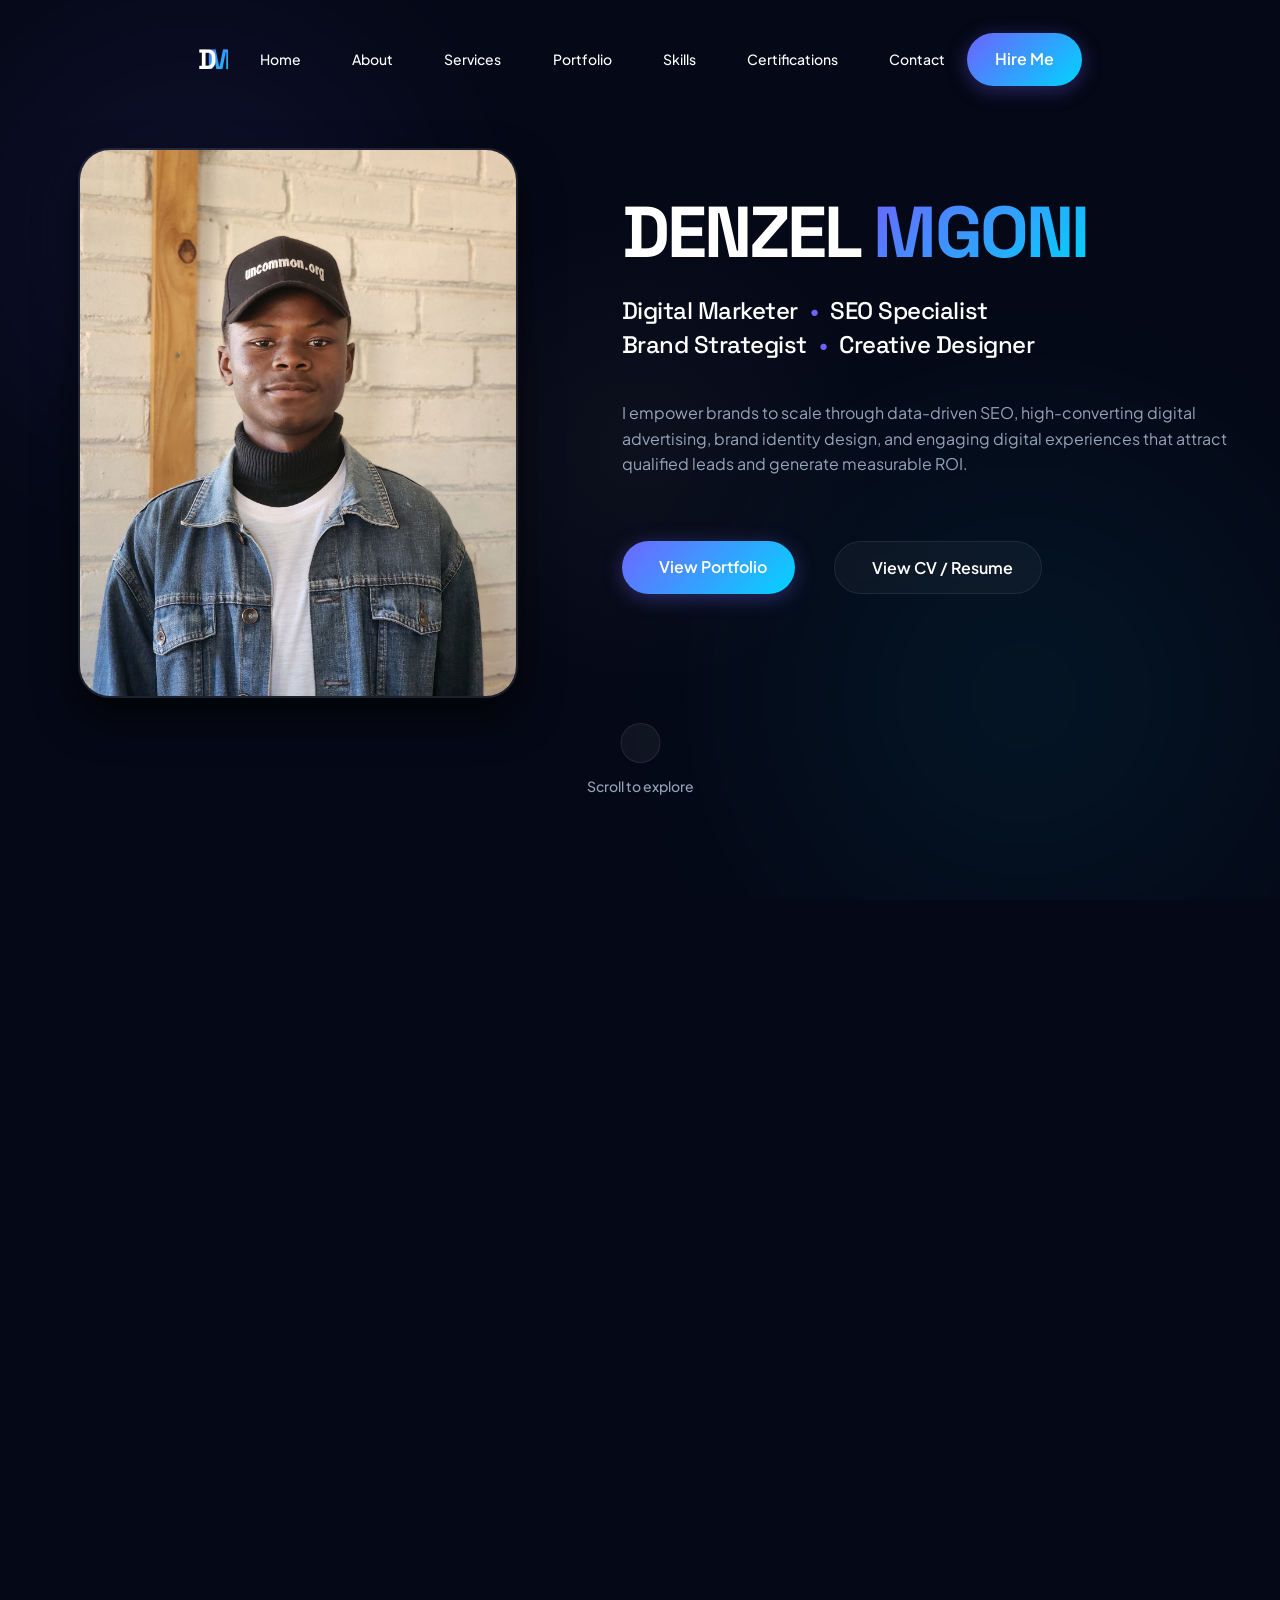
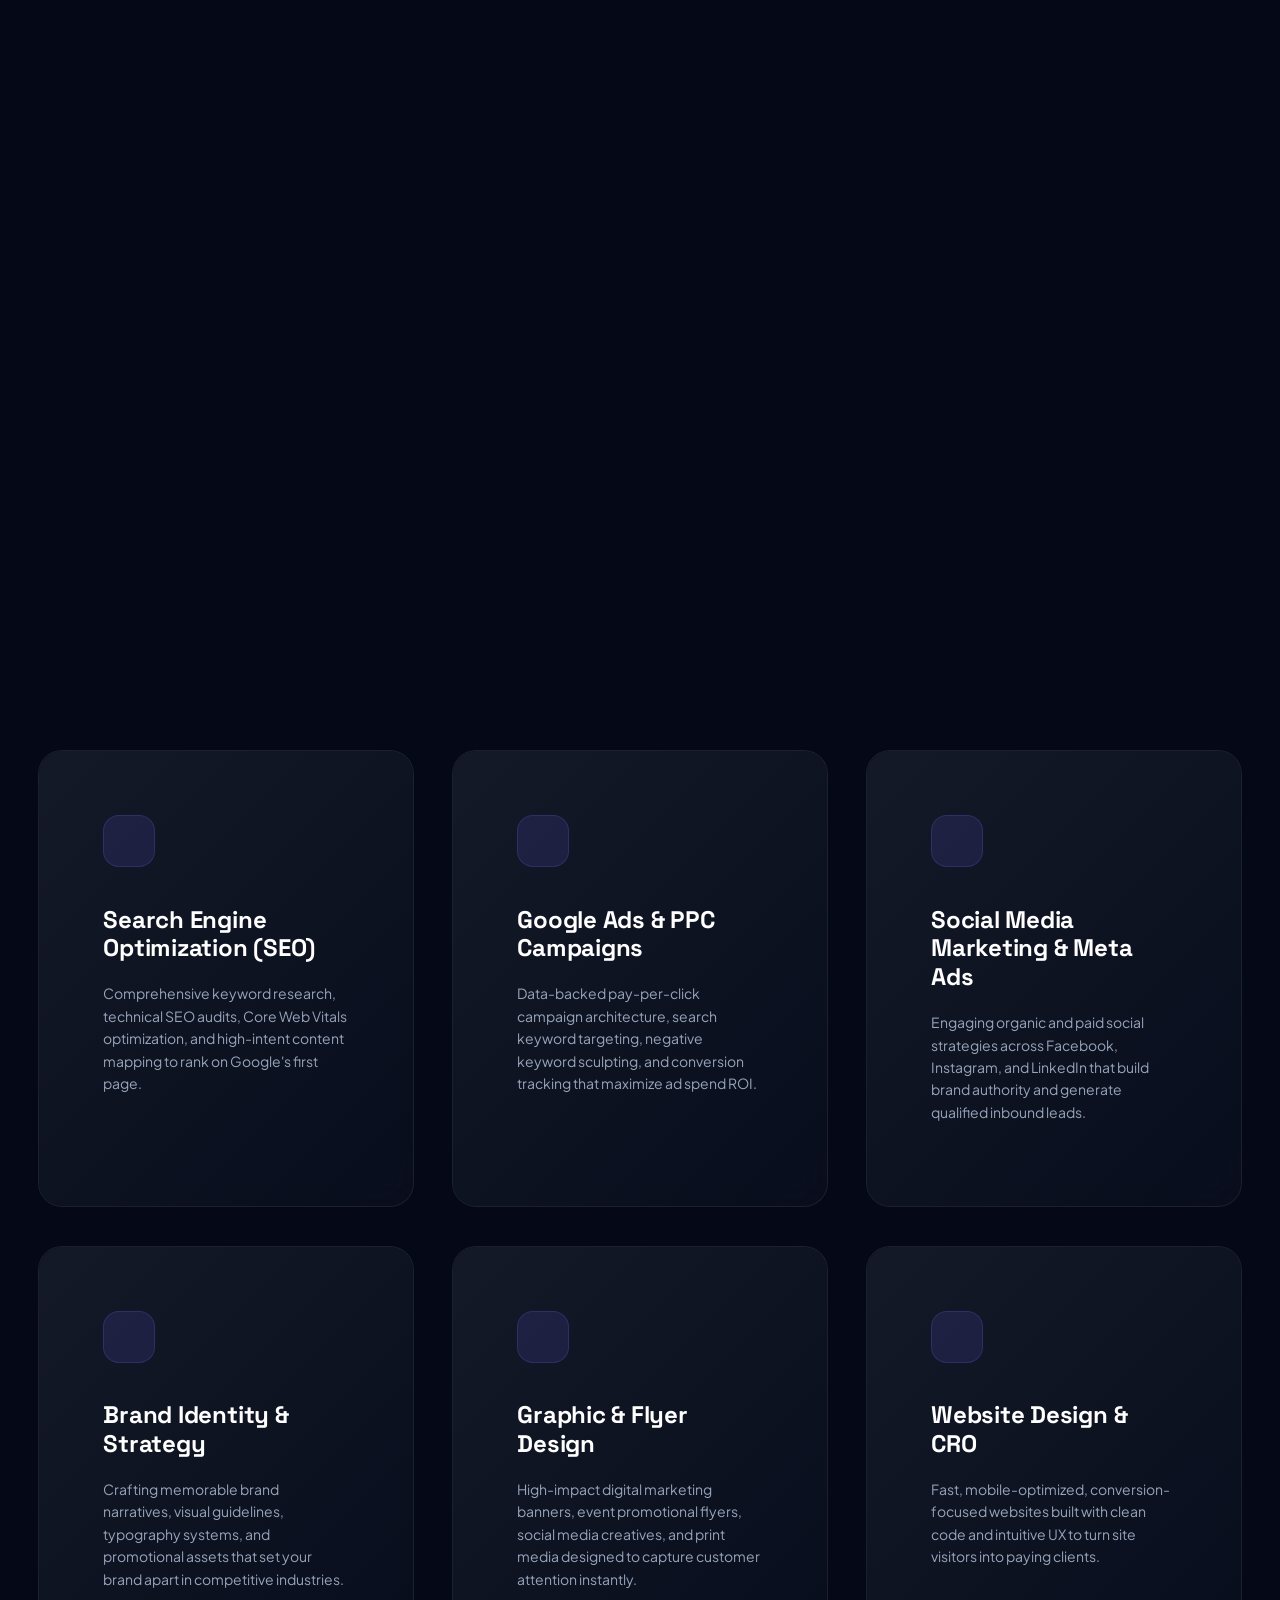
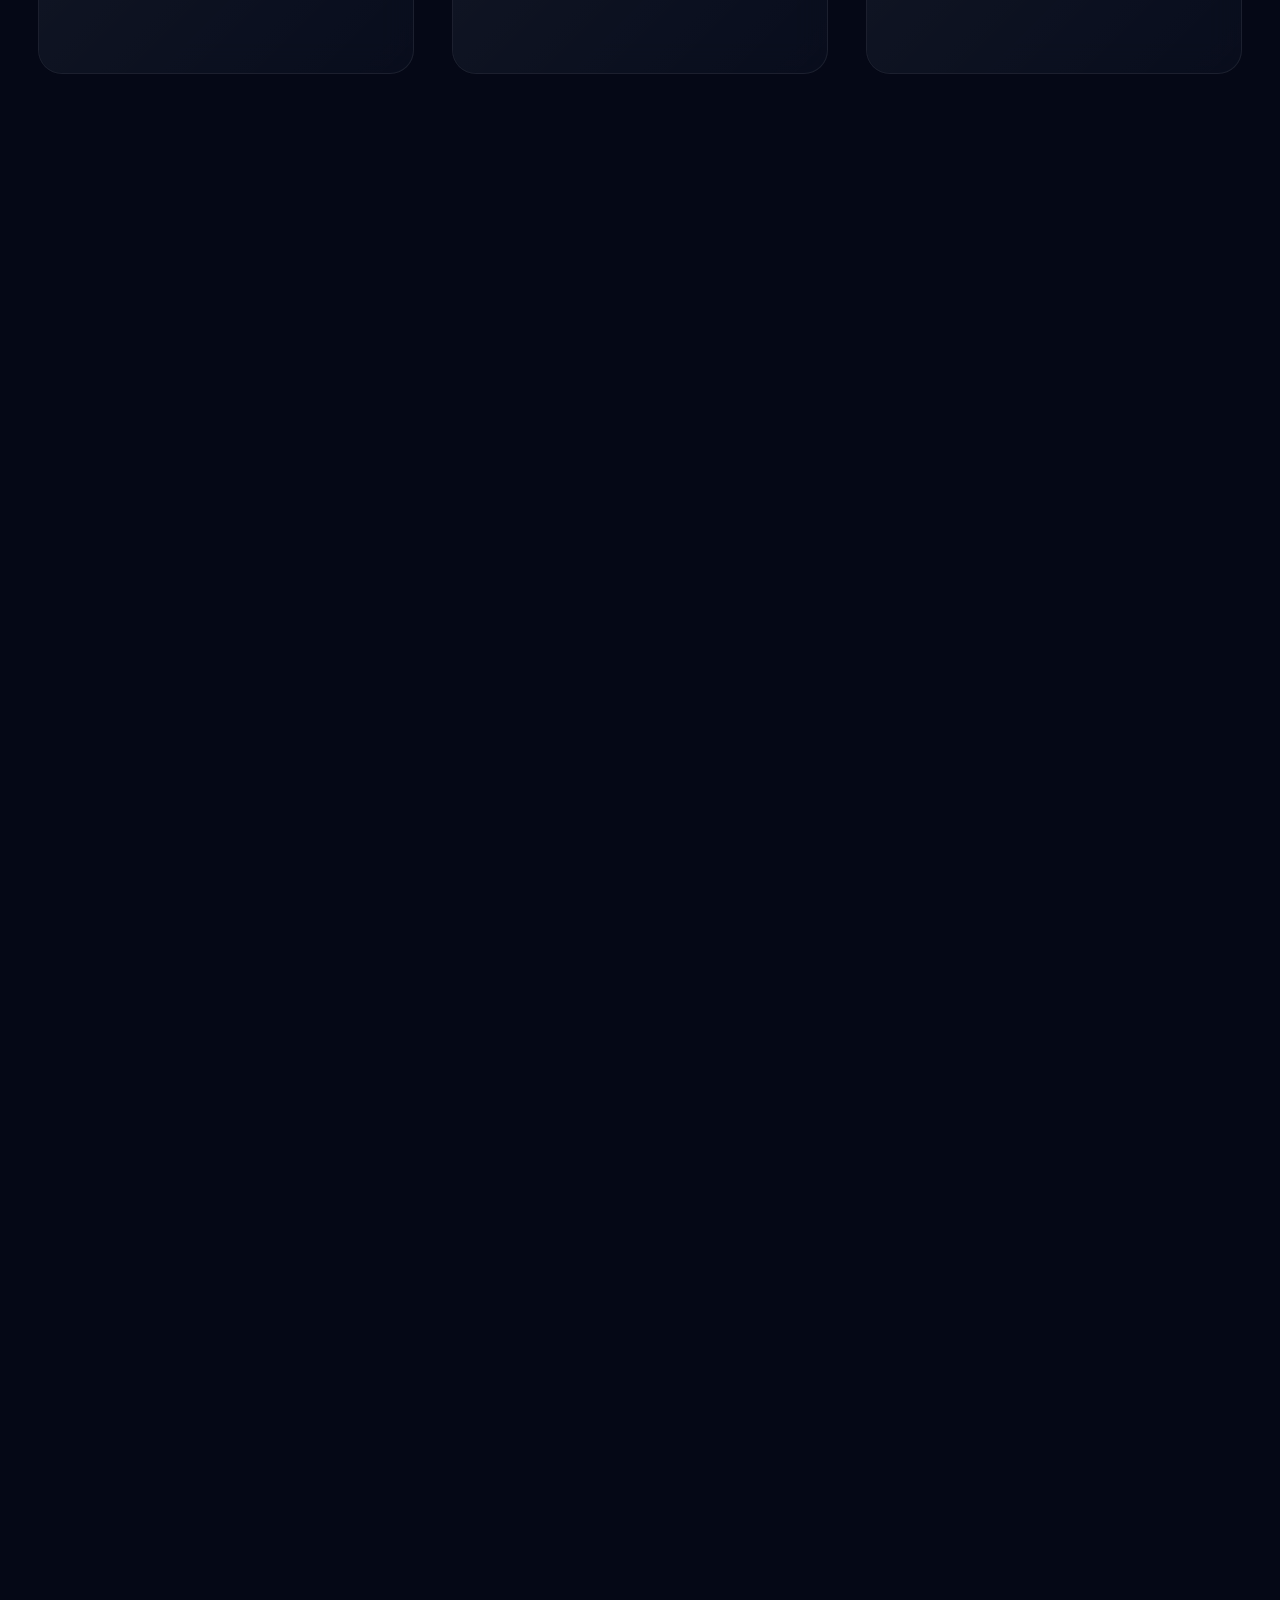
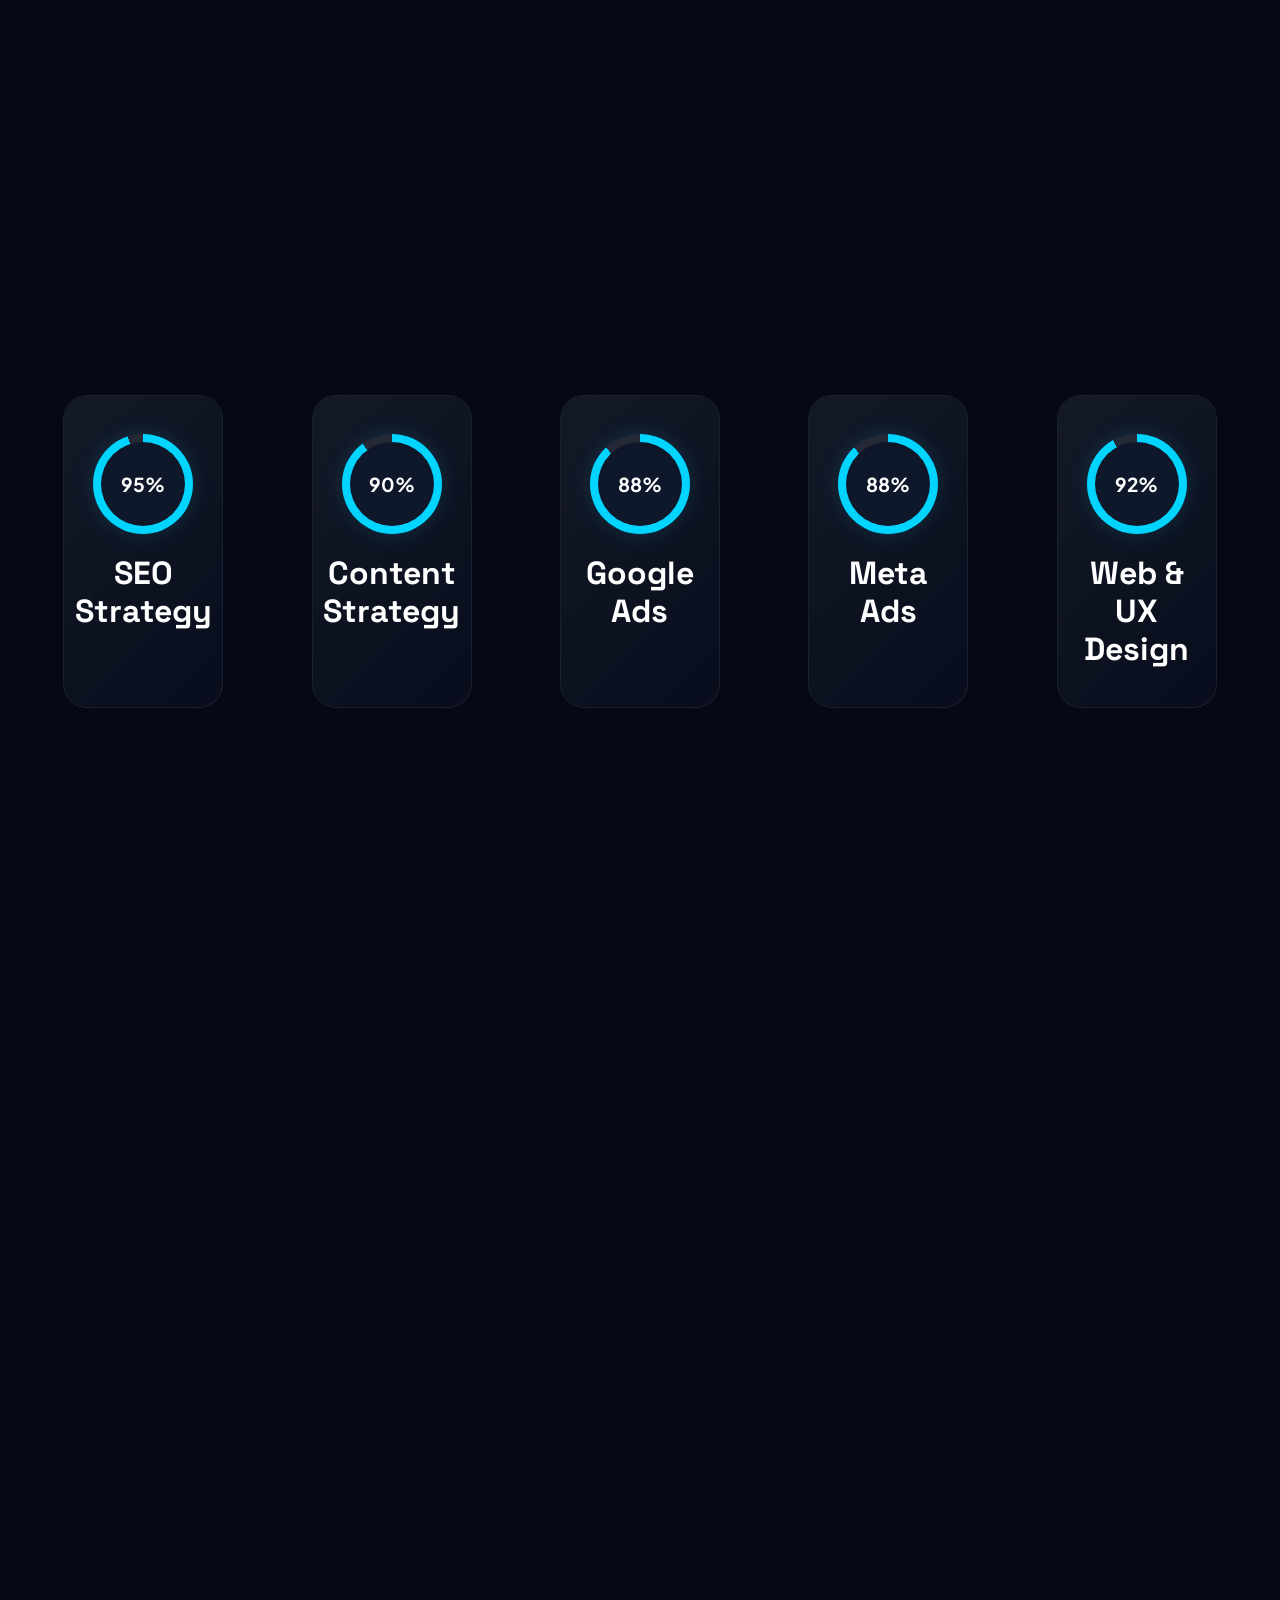
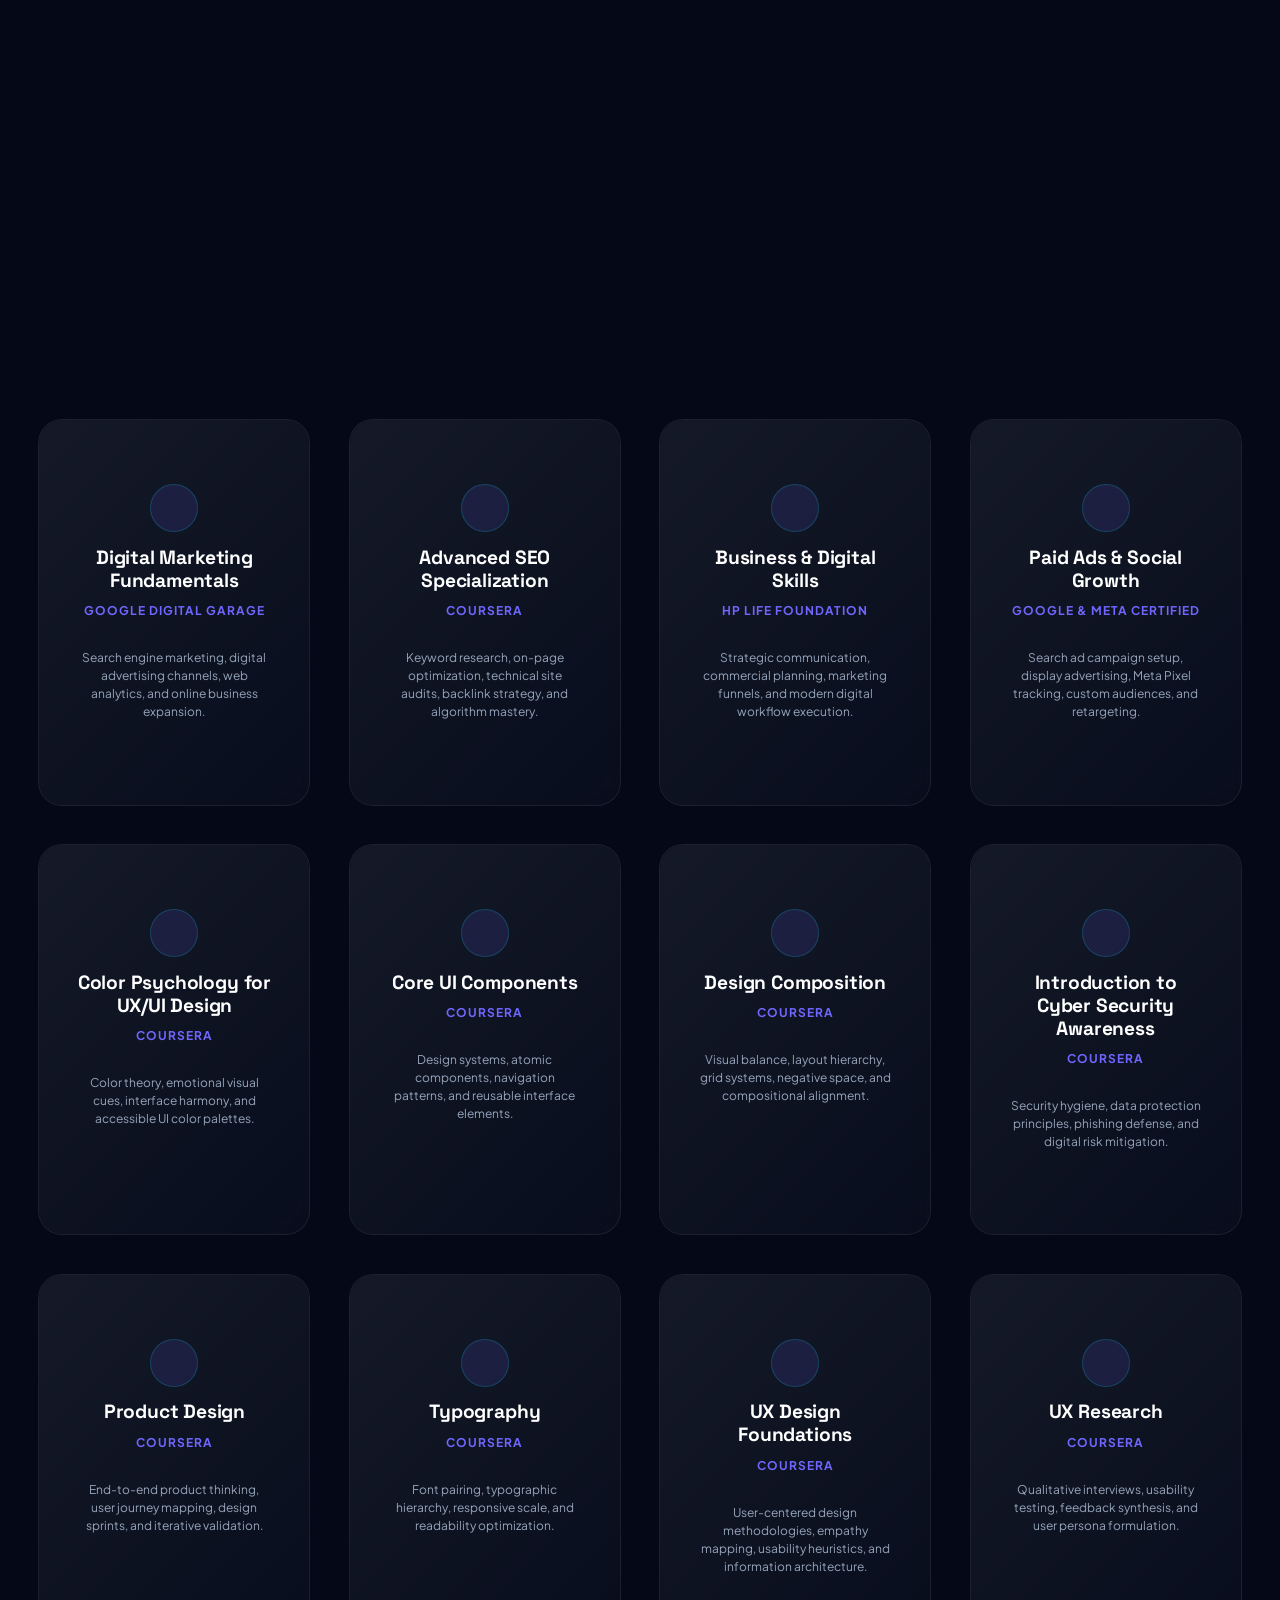
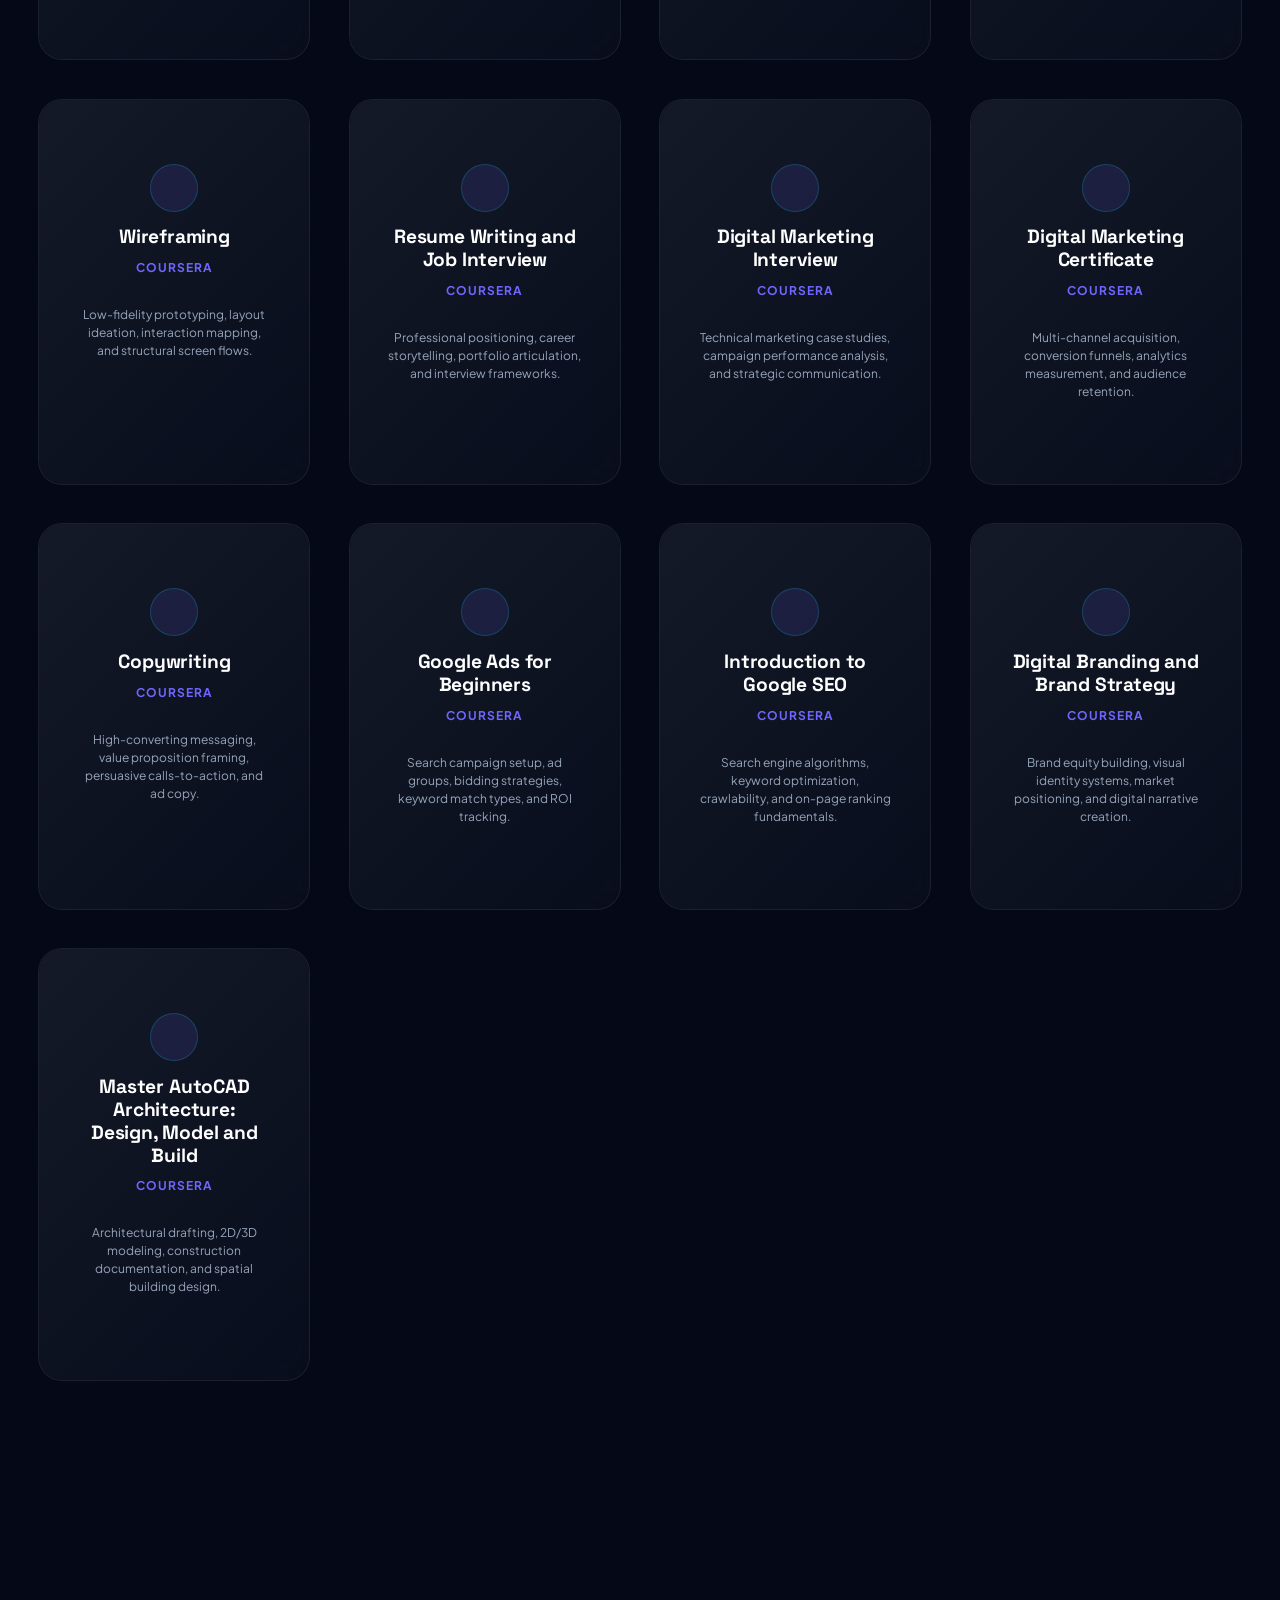
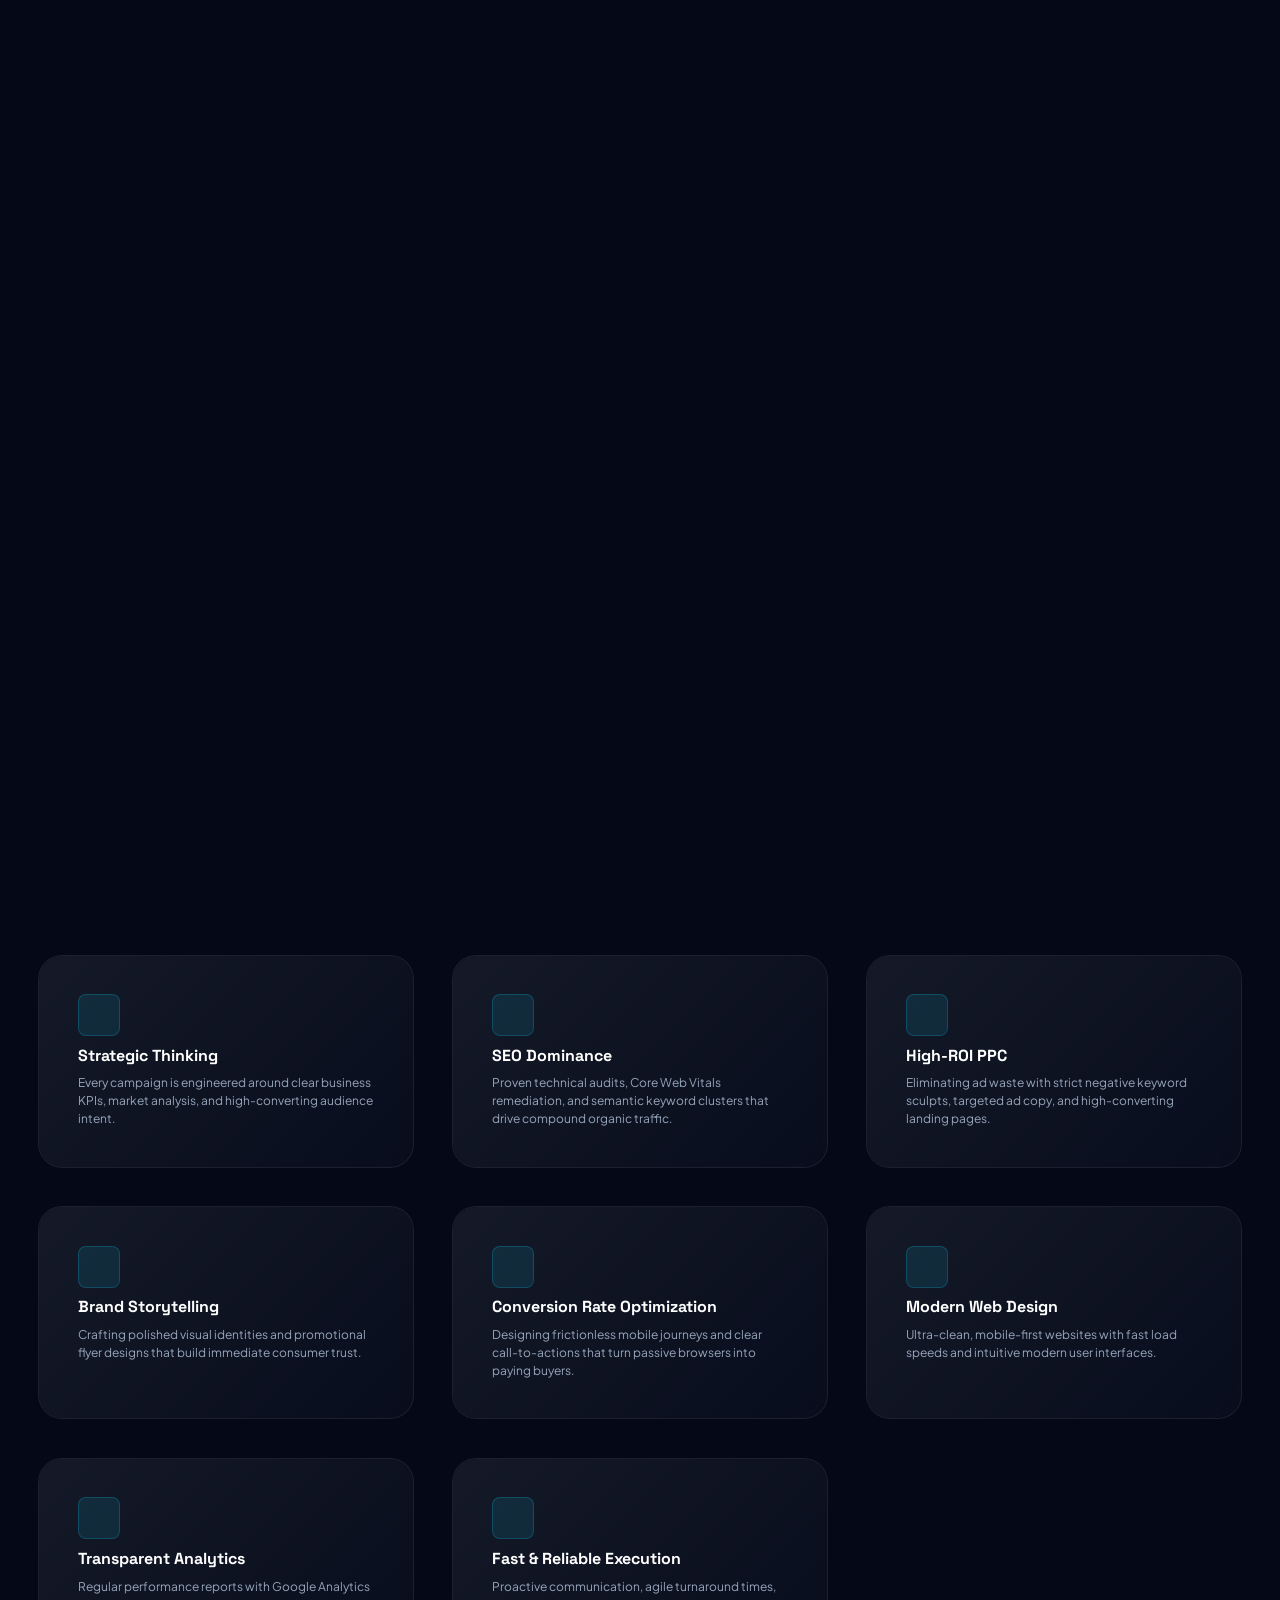
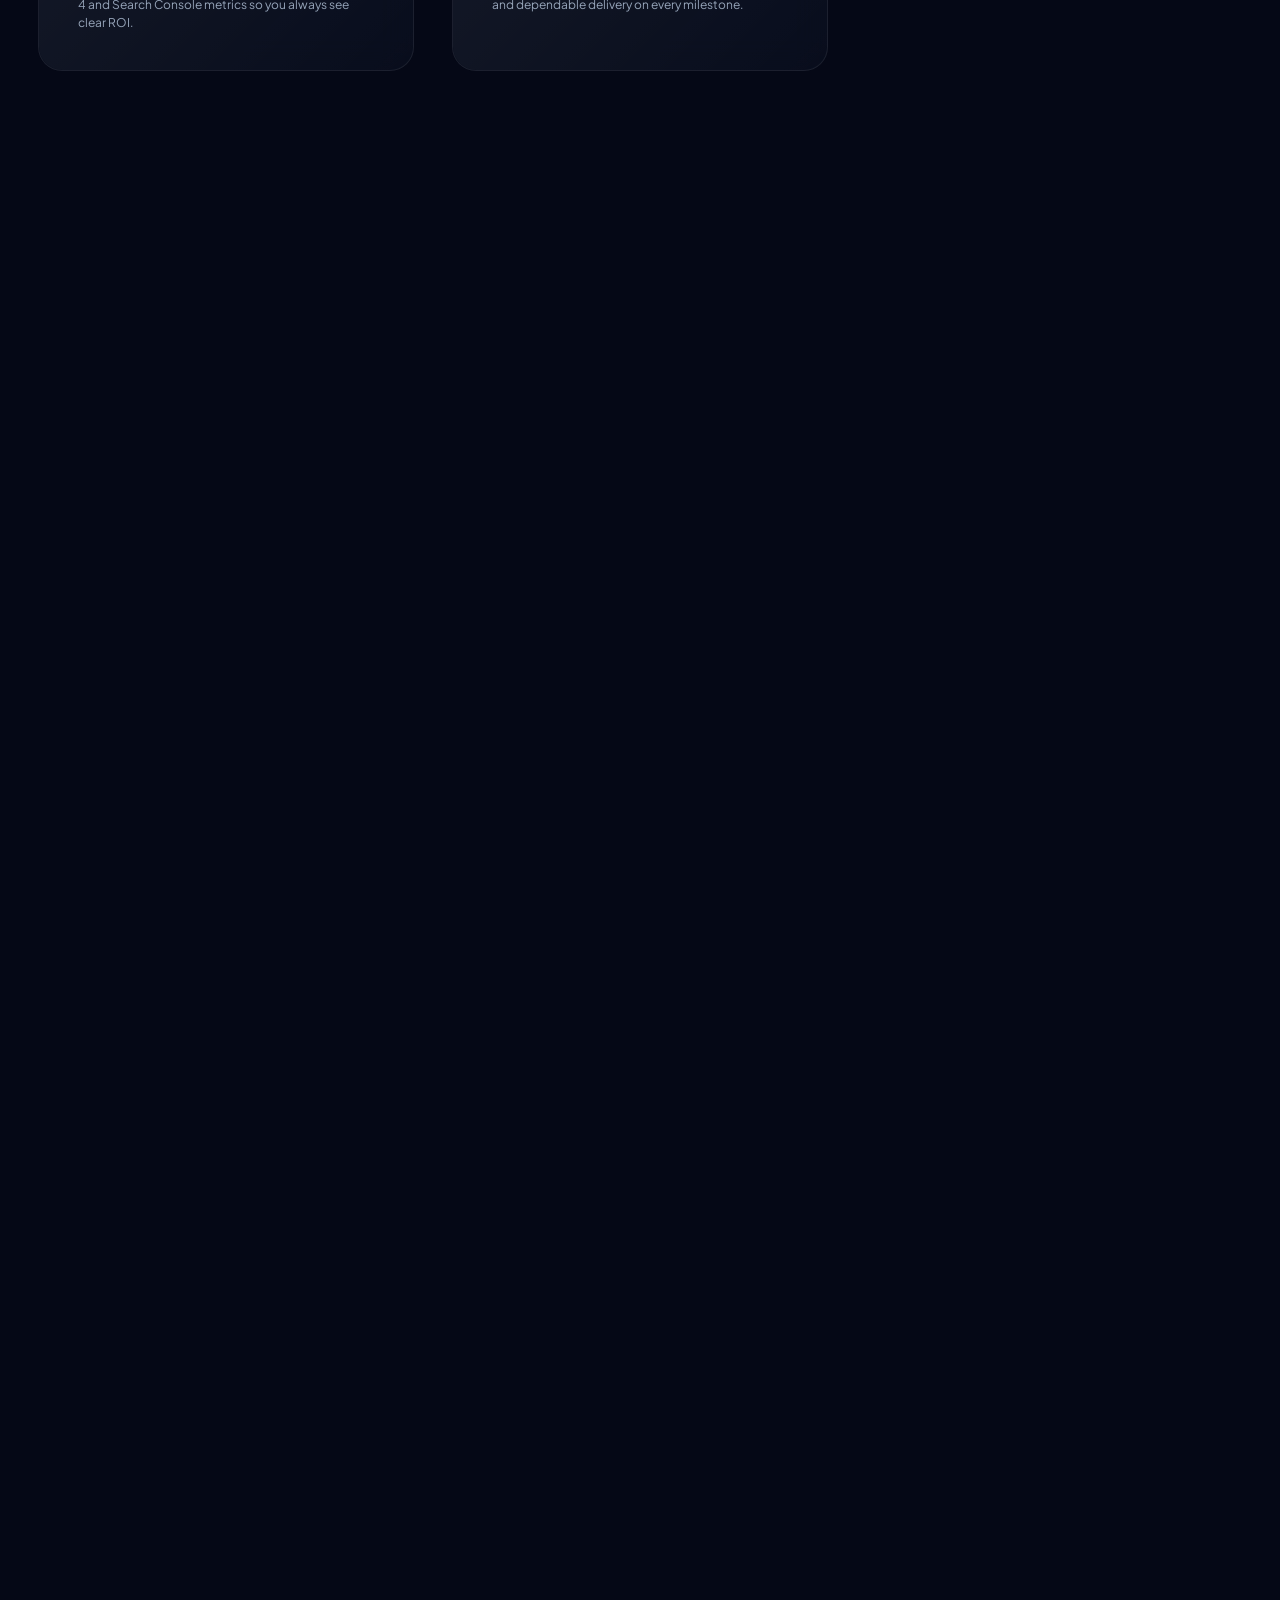
==== commit 928bcbd9: "commit all changes" ====
--- a/index.html
+++ b/index.html
@@ -194,56 +194,10 @@
                 </div>
 
                 <div class="portfolio-grid">
-                    <!-- Project 1: PLANOVA (Featured, Marketing, SEO) -->
-                    <div class="portfolio-card glass-card reveal-up" data-category="featured marketing seo">
-                        <div class="card-image">
-                            <img src="https://images.unsplash.com/photo-1460925895917-afdab827c52f?auto=format&fit=crop&q=80&w=1200" alt="PLANOVA Dashboard Mockup">
-                            <span class="card-badge">Marketing & SEO</span>
-                        </div>
-                        <div class="card-content">
-                            <h3>PLANOVA</h3>
-                            <p>A comprehensive digital marketing and SEO overhaul for a B2B SaaS platform.</p>
-                            <div class="card-meta">
-                                <span><i data-lucide="user"></i> SEO Strategy, Web Design</span>
-                                <span><i data-lucide="search"></i> SEMrush, Google Analytics</span>
-                            </div>
-                            <button class="btn btn-outline view-case-study">View Case Study</button>
-                        </div>
-                        <div class="hidden-case-study-data" style="display:none;">
-                            <div class="cs-overview">A comprehensive digital marketing and SEO overhaul for a B2B SaaS platform aimed at scaling enterprise lead generation.</div>
-                            <div class="cs-challenge">Low organic traffic, high bounce rate, and poor conversion rates from paid campaigns.</div>
-                            <div class="cs-solution">Executed a complete Technical SEO audit, rebuilt the content strategy around long-tail SaaS keywords, and redesigned the core landing pages for better UX.</div>
-                            <div class="cs-results">Results / Outcomes: +150% organic traffic in 6 months, 35% increase in demo signups, 40% reduction in CPC.</div>
-                        </div>
-                    </div>
-
-                    <!-- Project 2: KINGMAX (Featured, Marketing) -->
-                    <div class="portfolio-card glass-card reveal-up" data-category="featured marketing">
-                        <div class="card-image">
-                            <img src="https://images.unsplash.com/photo-1551288049-bebda4e38f71?auto=format&fit=crop&q=80&w=1200" alt="KINGMAX Campaign Mockup">
-                            <span class="card-badge">Design & Marketing</span>
-                        </div>
-                        <div class="card-content">
-                            <h3>KINGMAX</h3>
-                            <p>Brand identity and Google Ads campaign for a premium lifestyle brand.</p>
-                            <div class="card-meta">
-                                <span><i data-lucide="user"></i> Brand Strategist, PPC</span>
-                                <span><i data-lucide="palette"></i> Google Ads, Illustrator</span>
-                            </div>
-                            <button class="btn btn-outline view-case-study">View Case Study</button>
-                        </div>
-                        <div class="hidden-case-study-data" style="display:none;">
-                            <div class="cs-overview">Brand identity and Google Ads campaign designed to launch a new premium lifestyle brand into a highly competitive market.</div>
-                            <div class="cs-challenge">High CPA (Cost Per Acquisition) and an inconsistent brand messaging across social channels.</div>
-                            <div class="cs-solution">Led a full rebranding initiative, designed cohesive visual assets, and launched highly targeted search and display ad copy.</div>
-                            <div class="cs-results">Results / Outcomes: 40% reduction in CPA, 2x Return on Ad Spend (ROAS) within the first quarter.</div>
-                        </div>
-                    </div>
-
                     <!-- Project 3: PRIMESTAY (Featured) -->
                     <div class="portfolio-card glass-card reveal-up" data-category="featured">
                         <div class="card-image">
-                            <img src="https://images.unsplash.com/photo-1522542550221-31fd19575a2d?auto=format&fit=crop&q=80&w=1200" alt="PRIMESTAY Design Mockup">
+                            <img src="assets/prime-stay.jpg" alt="PRIMESTAY Design Mockup">
                             <span class="card-badge">Web Design</span>
                         </div>
                         <div class="card-content">
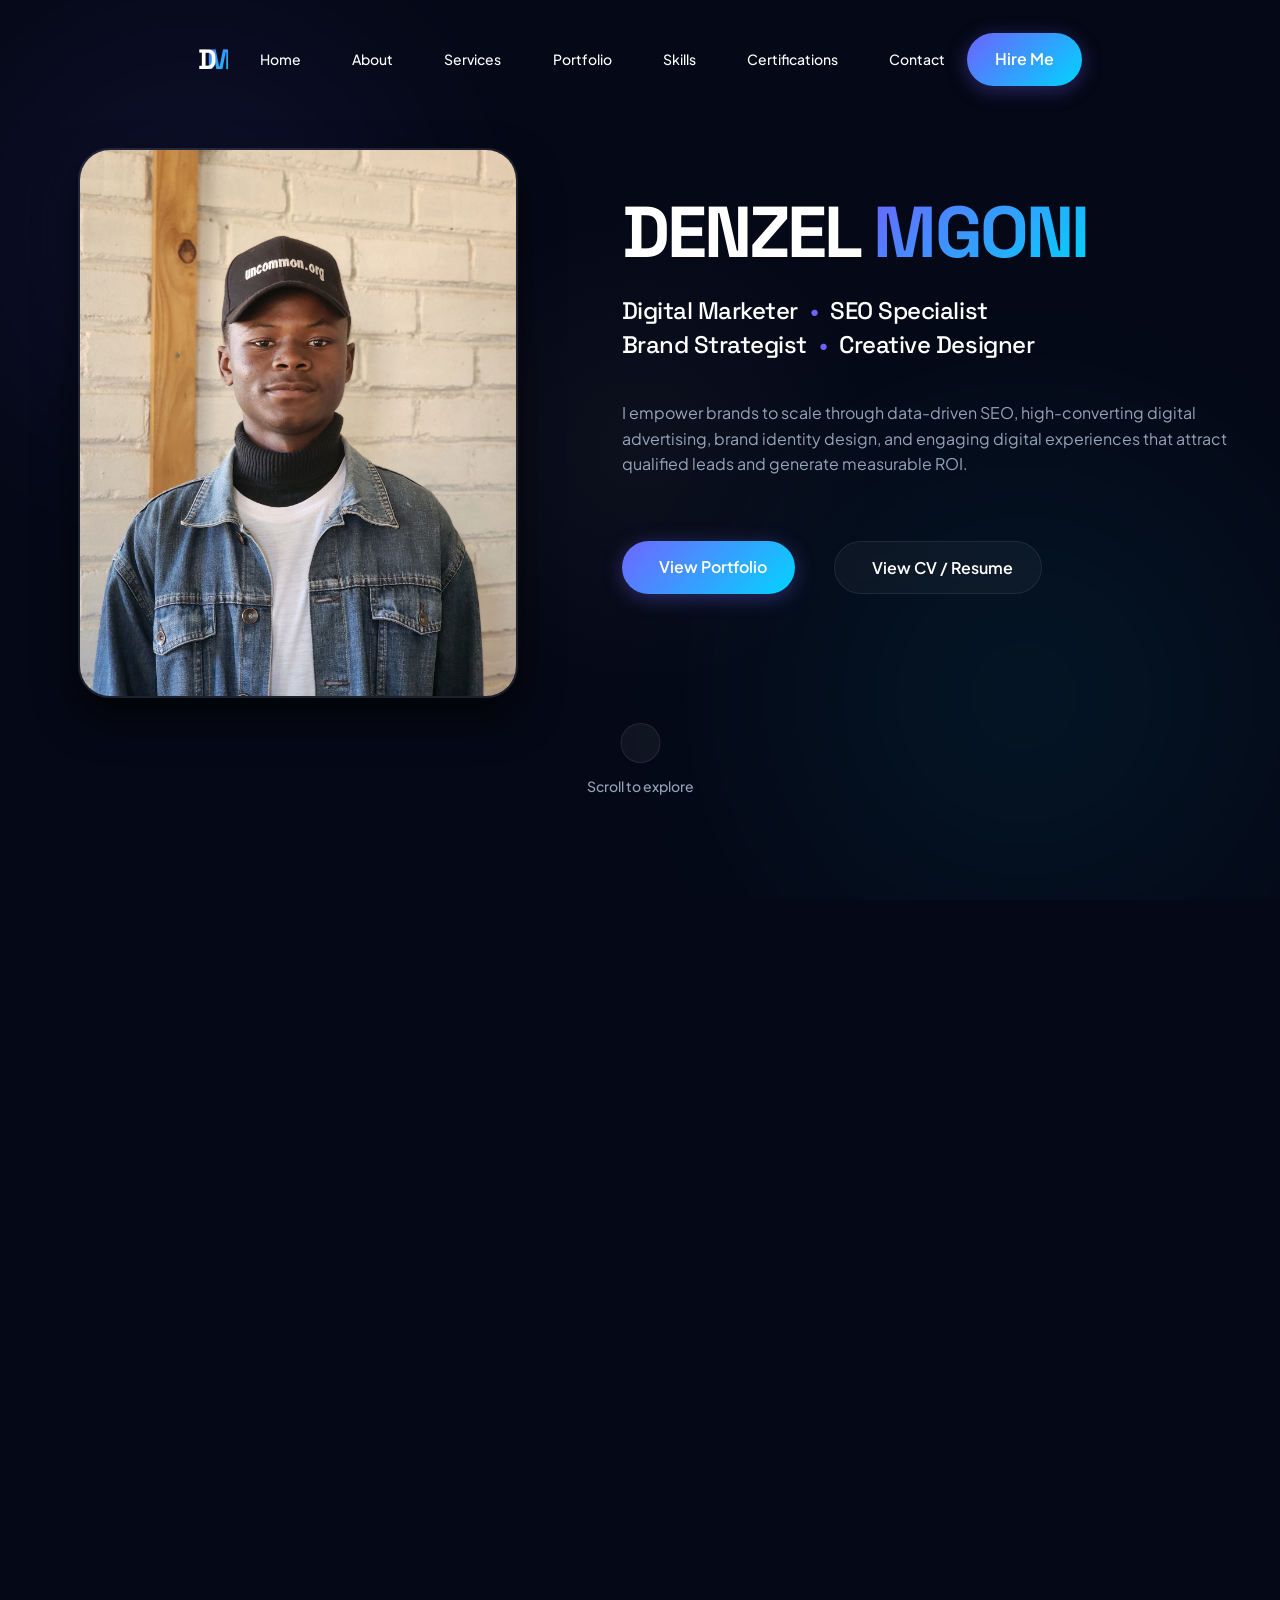
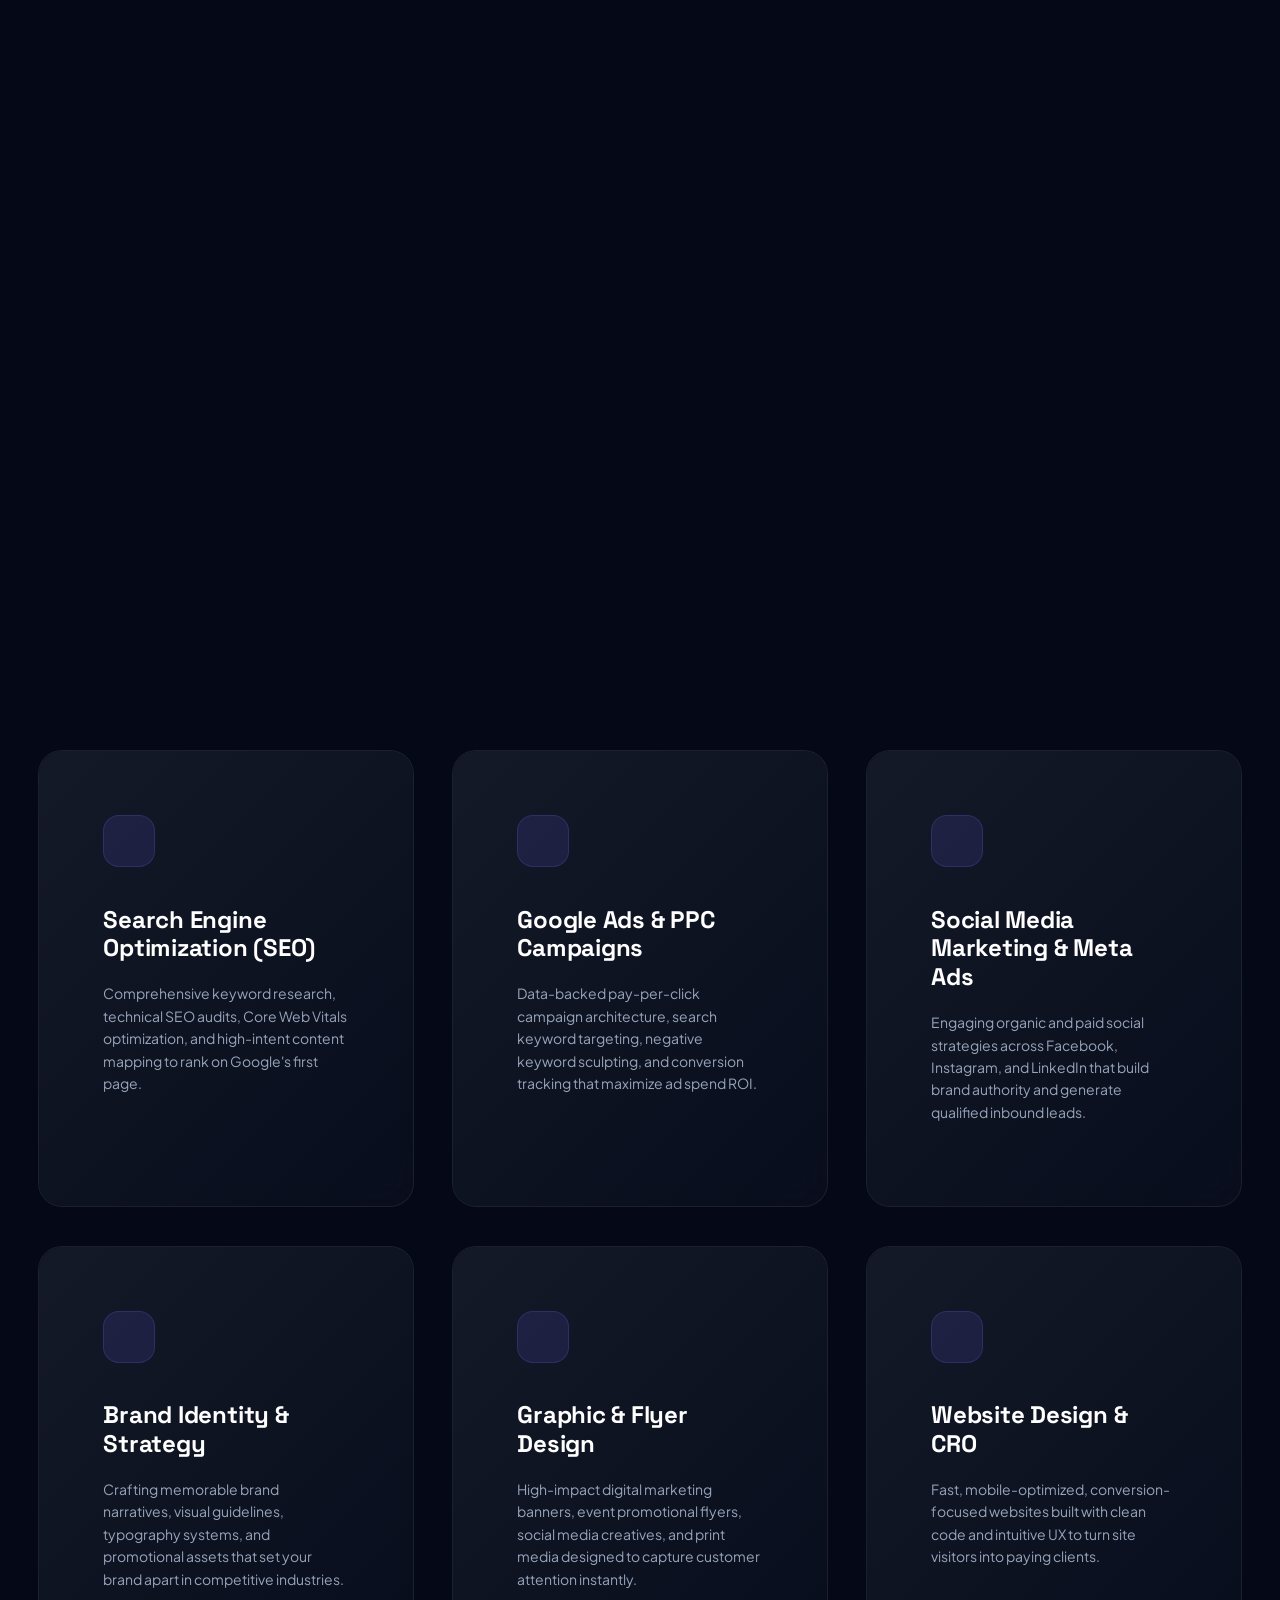
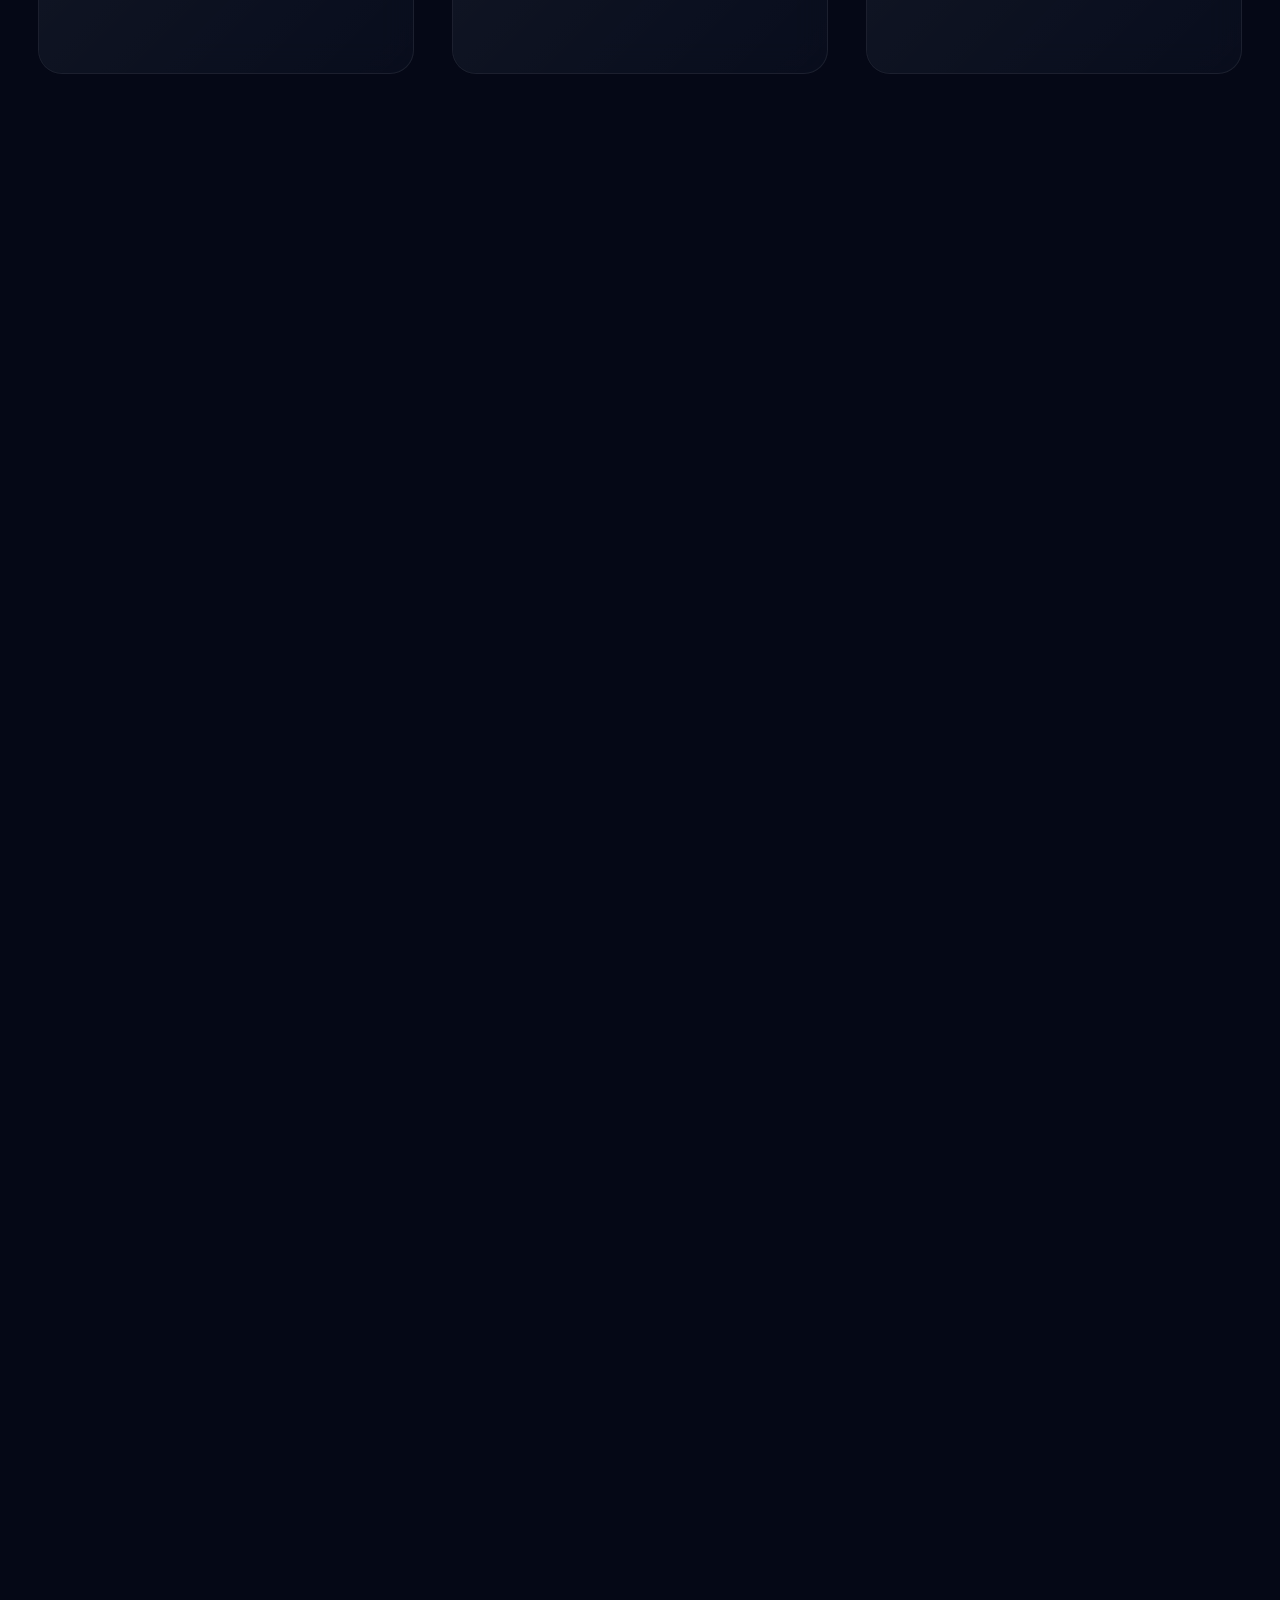
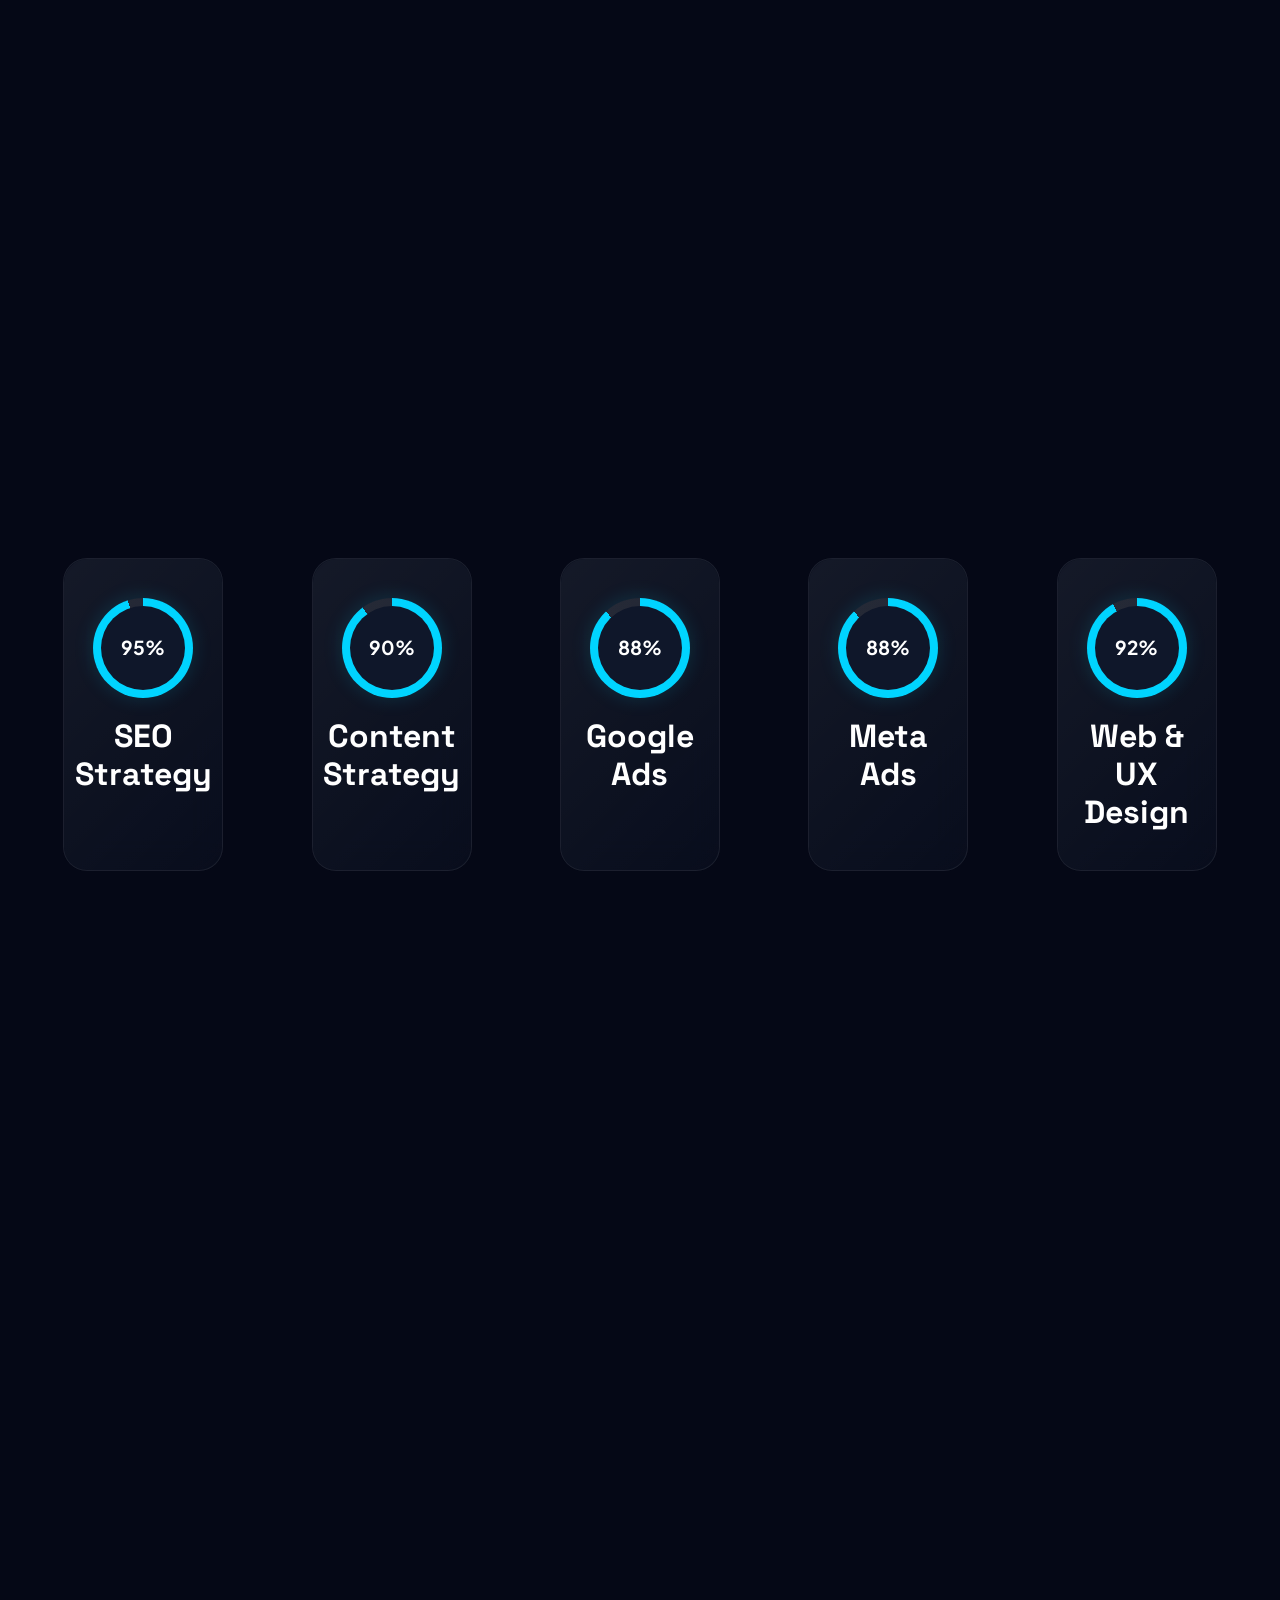
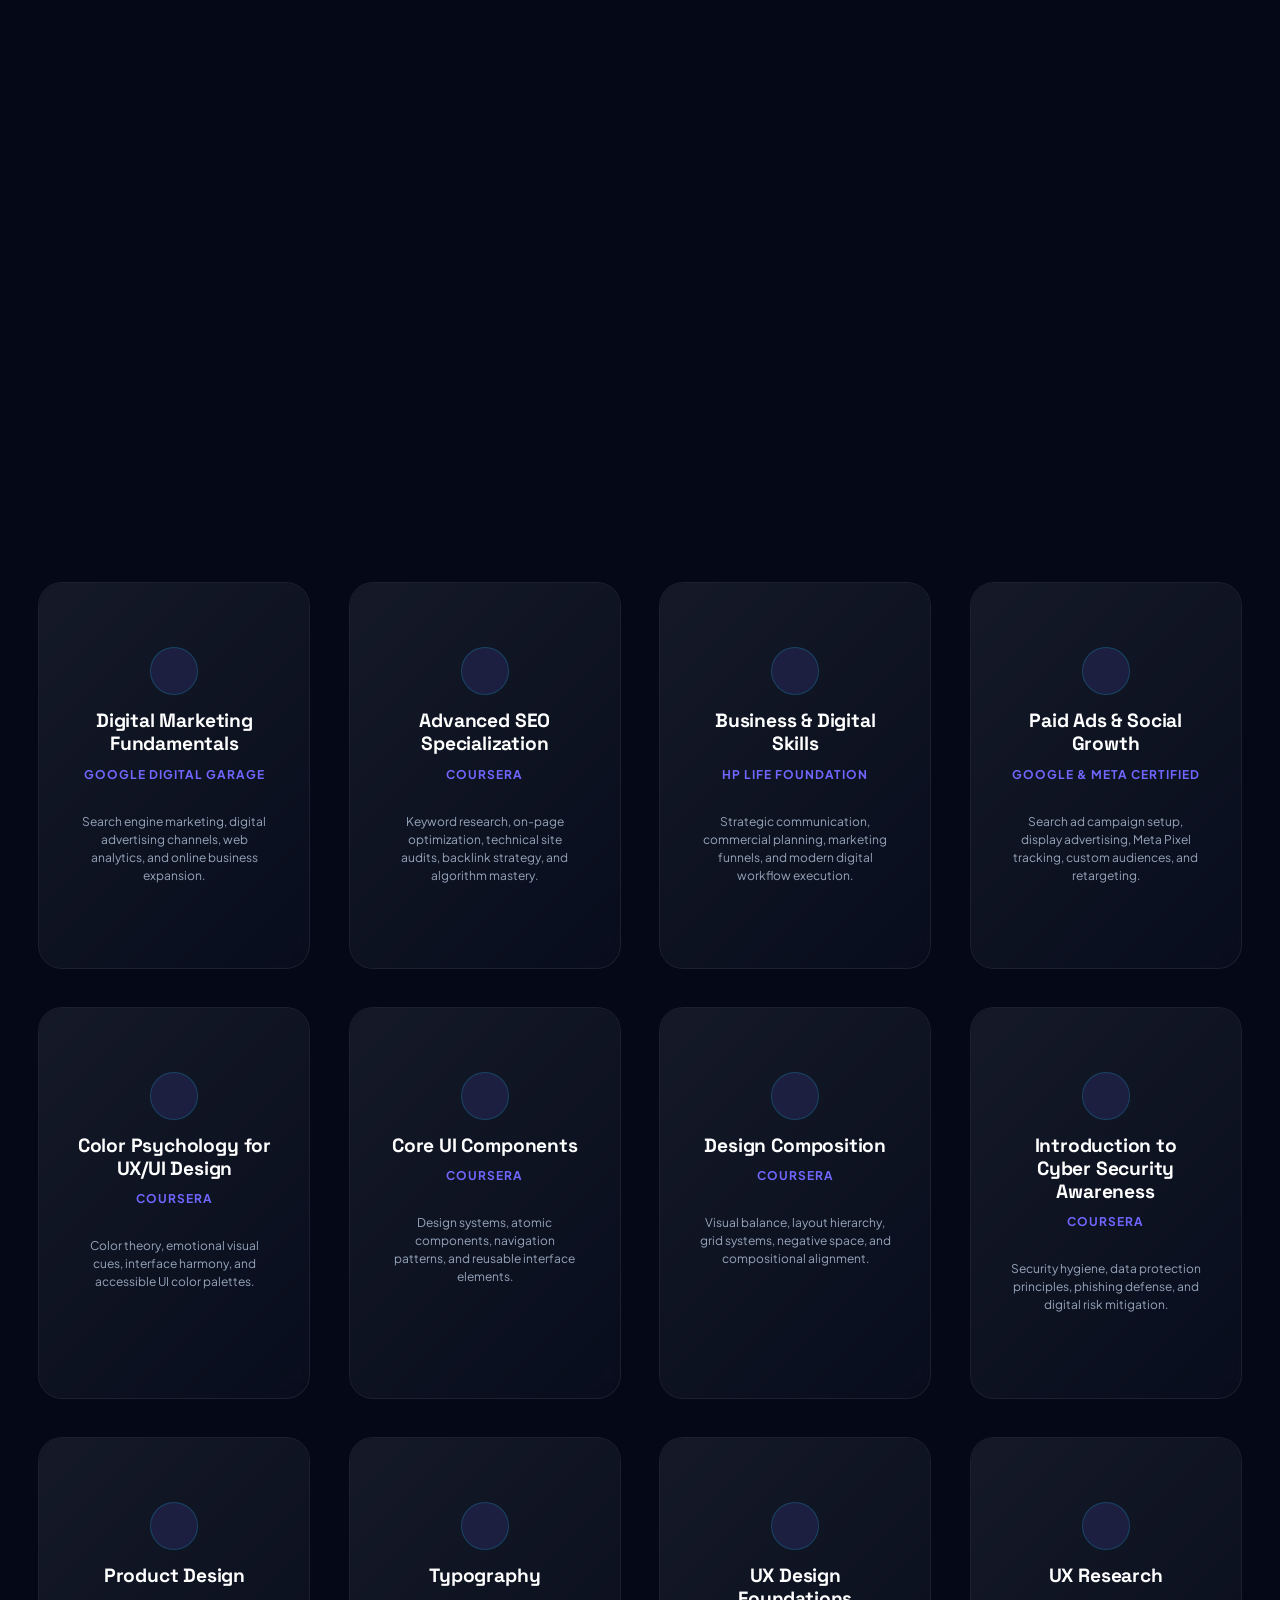
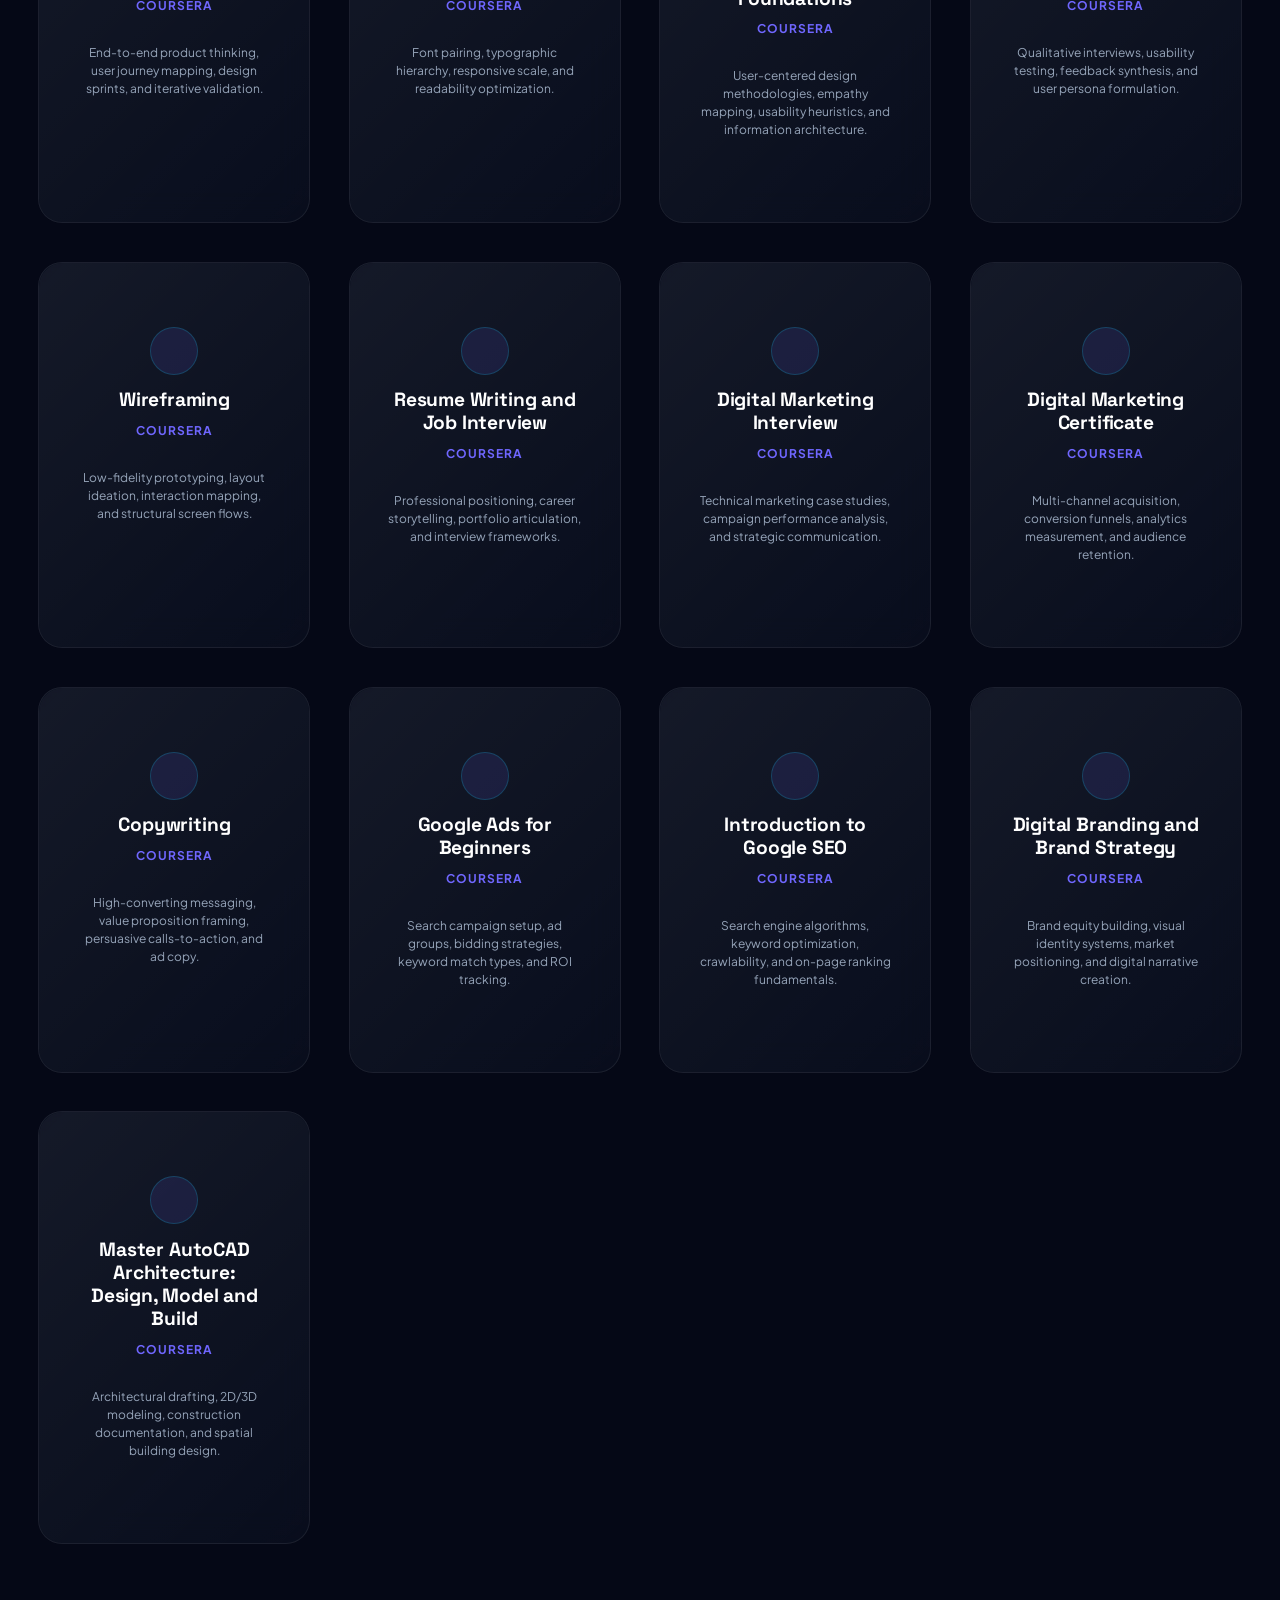
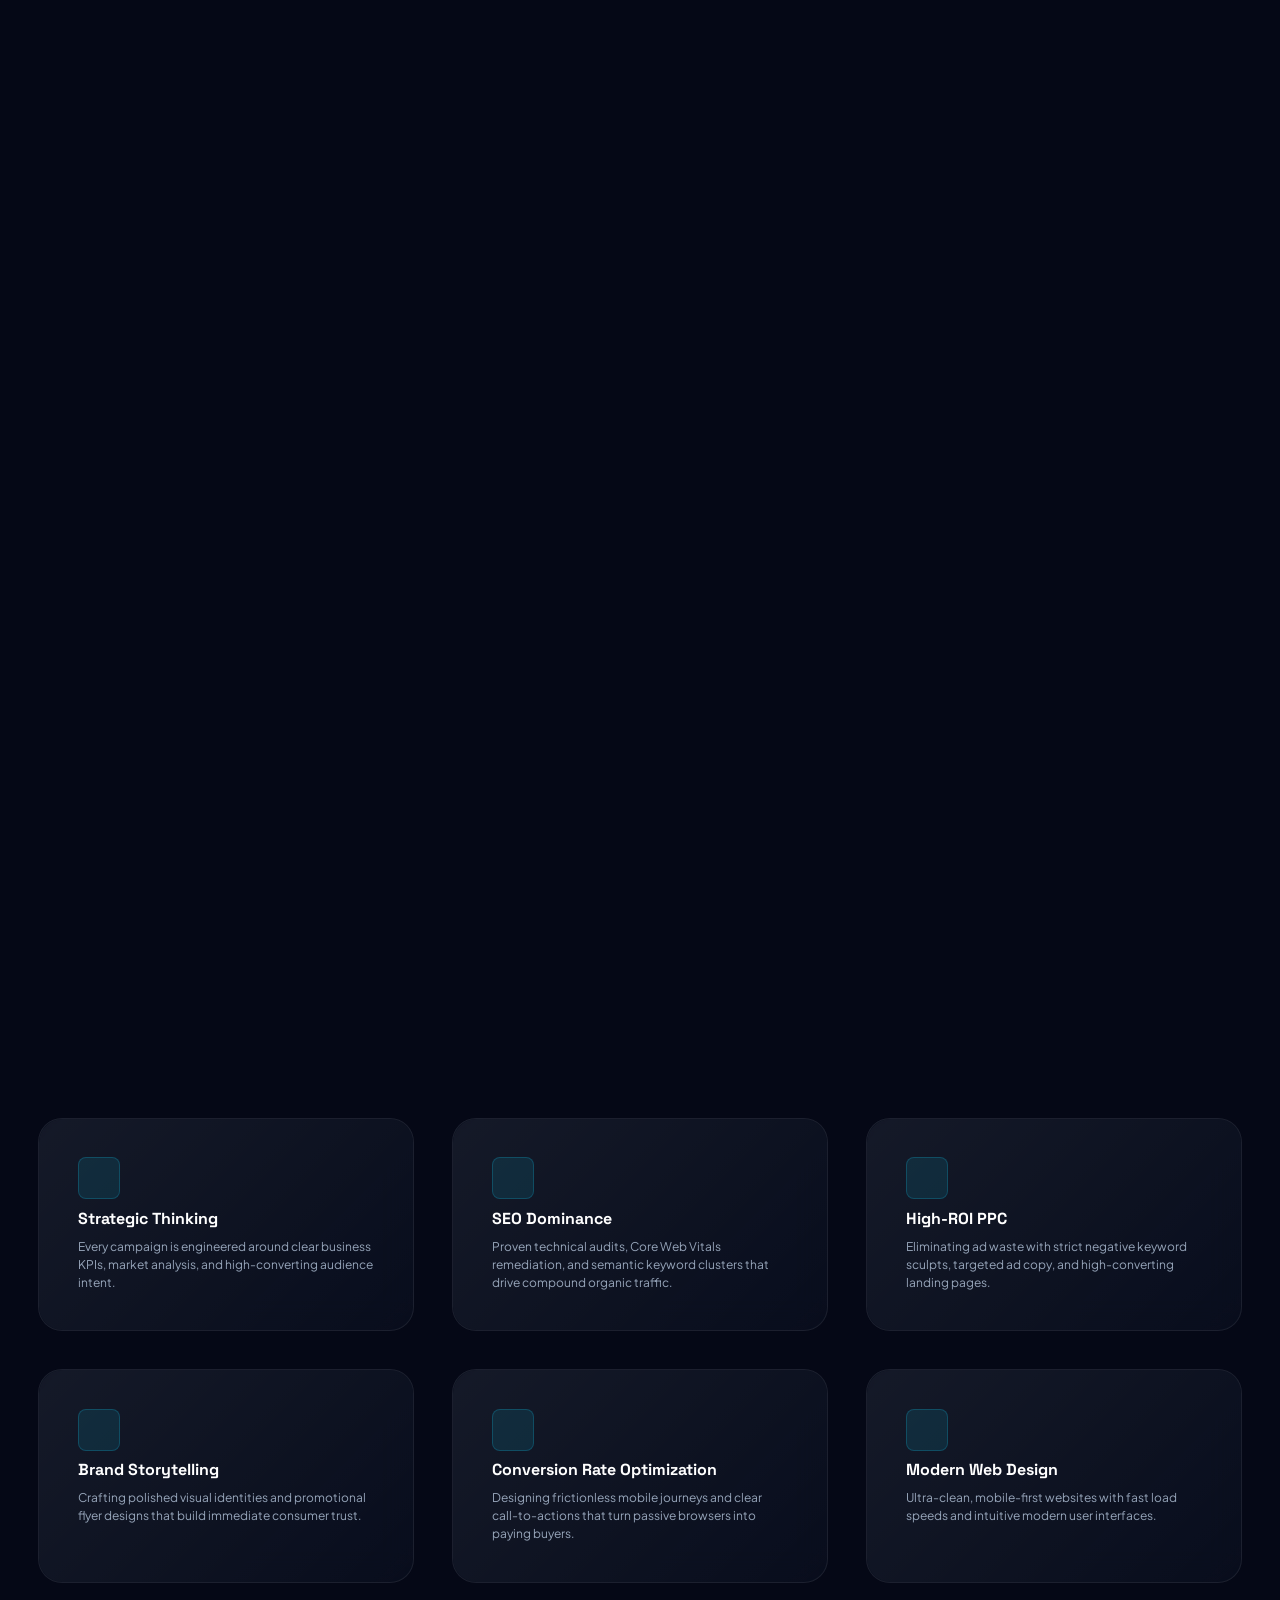
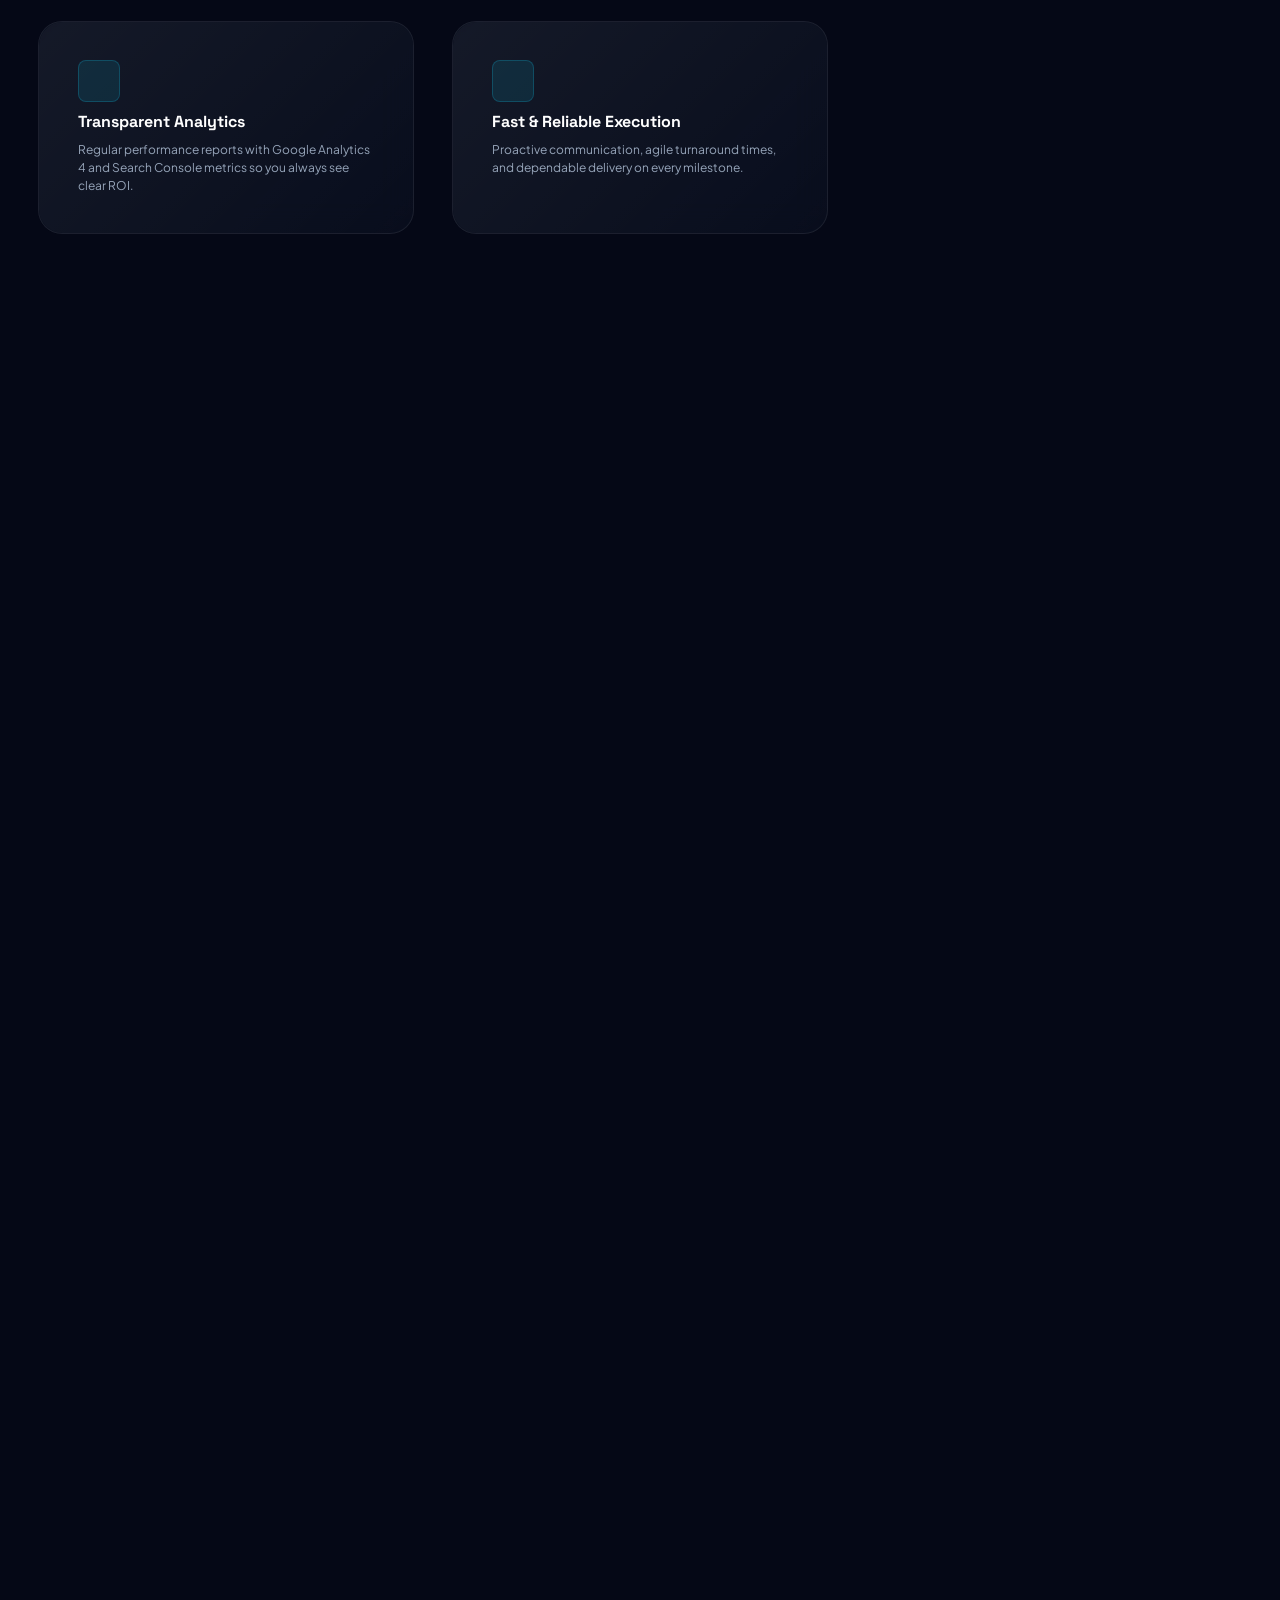
==== commit 70de7ebb: "commit all changes" ====
--- a/index.html
+++ b/index.html
@@ -332,15 +332,15 @@
                         </div>
                     </div>
 
-                    <!-- Project 4: E-Commerce Platform (Development) -->
+                    <!-- Project: Kingmax Online Shopping (Development) -->
                     <div class="portfolio-card glass-card reveal-up" data-category="development">
-                        <div class="card-image">
-                            <img src="https://images.unsplash.com/photo-1555066931-4365d14bab8c?auto=format&fit=crop&q=80&w=1200" alt="Development Project">
+                        <div class="card-image" style="background: #01071d; display: flex; align-items: center; justify-content: center;">
+                            <img src="assets/kingmax-online-shopping.jpg" alt="Kingmax Online Shopping" style="object-fit: contain; width: 100%; height: 100%; padding: 8px;">
                             <span class="card-badge">Development</span>
                         </div>
                         <div class="card-content">
-                            <h3>E-Commerce Platform</h3>
-                            <p>A fast, responsive web interface for a modern retail brand.</p>
+                            <h3>Kingmax Online Shopping</h3>
+                            <p>An online shopping and delivery platform designed to make shopping easier for Zimbabweans. Customers can shop for clothes, fashion accessories, and other everyday products from the comfort of their homes and have their orders delivered straight to their doorsteps.</p>
                             <div class="card-meta">
                                 <span><i data-lucide="user"></i> Frontend Developer</span>
                                 <span><i data-lucide="code"></i> HTML, CSS, JavaScript</span>
@@ -348,10 +348,10 @@
                             <button class="btn btn-outline view-case-study">View Case Study</button>
                         </div>
                         <div class="hidden-case-study-data" style="display:none;">
-                            <div class="cs-overview">A fast, responsive web interface for a modern retail brand requiring seamless user navigation.</div>
-                            <div class="cs-challenge">Slow load times and non-responsive mobile views were causing high cart abandonment rates.</div>
-                            <div class="cs-solution">Rewrote the frontend architecture using modern HTML/CSS/JS, optimizing images and implementing a mobile-first grid.</div>
-                            <div class="cs-results">Results / Outcomes: Enhanced performance, responsive UX across devices, and optimized checkout flow.</div>
+                            <div class="cs-overview">Kingmax Online Shopping aims to make shopping more convenient for people in Zimbabwe by allowing them to purchase clothing, accessories, and other products online without having to travel to physical shopping centres. Customers can shop for clothes, fashion accessories, and everyday essentials from the comfort of their homes and have their orders delivered straight to their doorsteps.</div>
+                            <div class="cs-challenge">Shoppers in Zimbabwe often face the inconvenience of travelling to physical shopping centres, spending unnecessary time and travelling costs to find clothing and everyday products.</div>
+                            <div class="cs-solution">Developed a clean, responsive frontend interface using HTML, CSS, and JavaScript that allows users to easily browse fashion items and accessories, order online from home, and arrange convenient doorstep delivery.</div>
+                            <div class="cs-results">Key Benefits: Convenient online shopping, access to different products, saves customers time and travelling costs, doorstep delivery, and a simpler shopping experience for Zimbabweans.</div>
                         </div>
                     </div>
                 </div>
